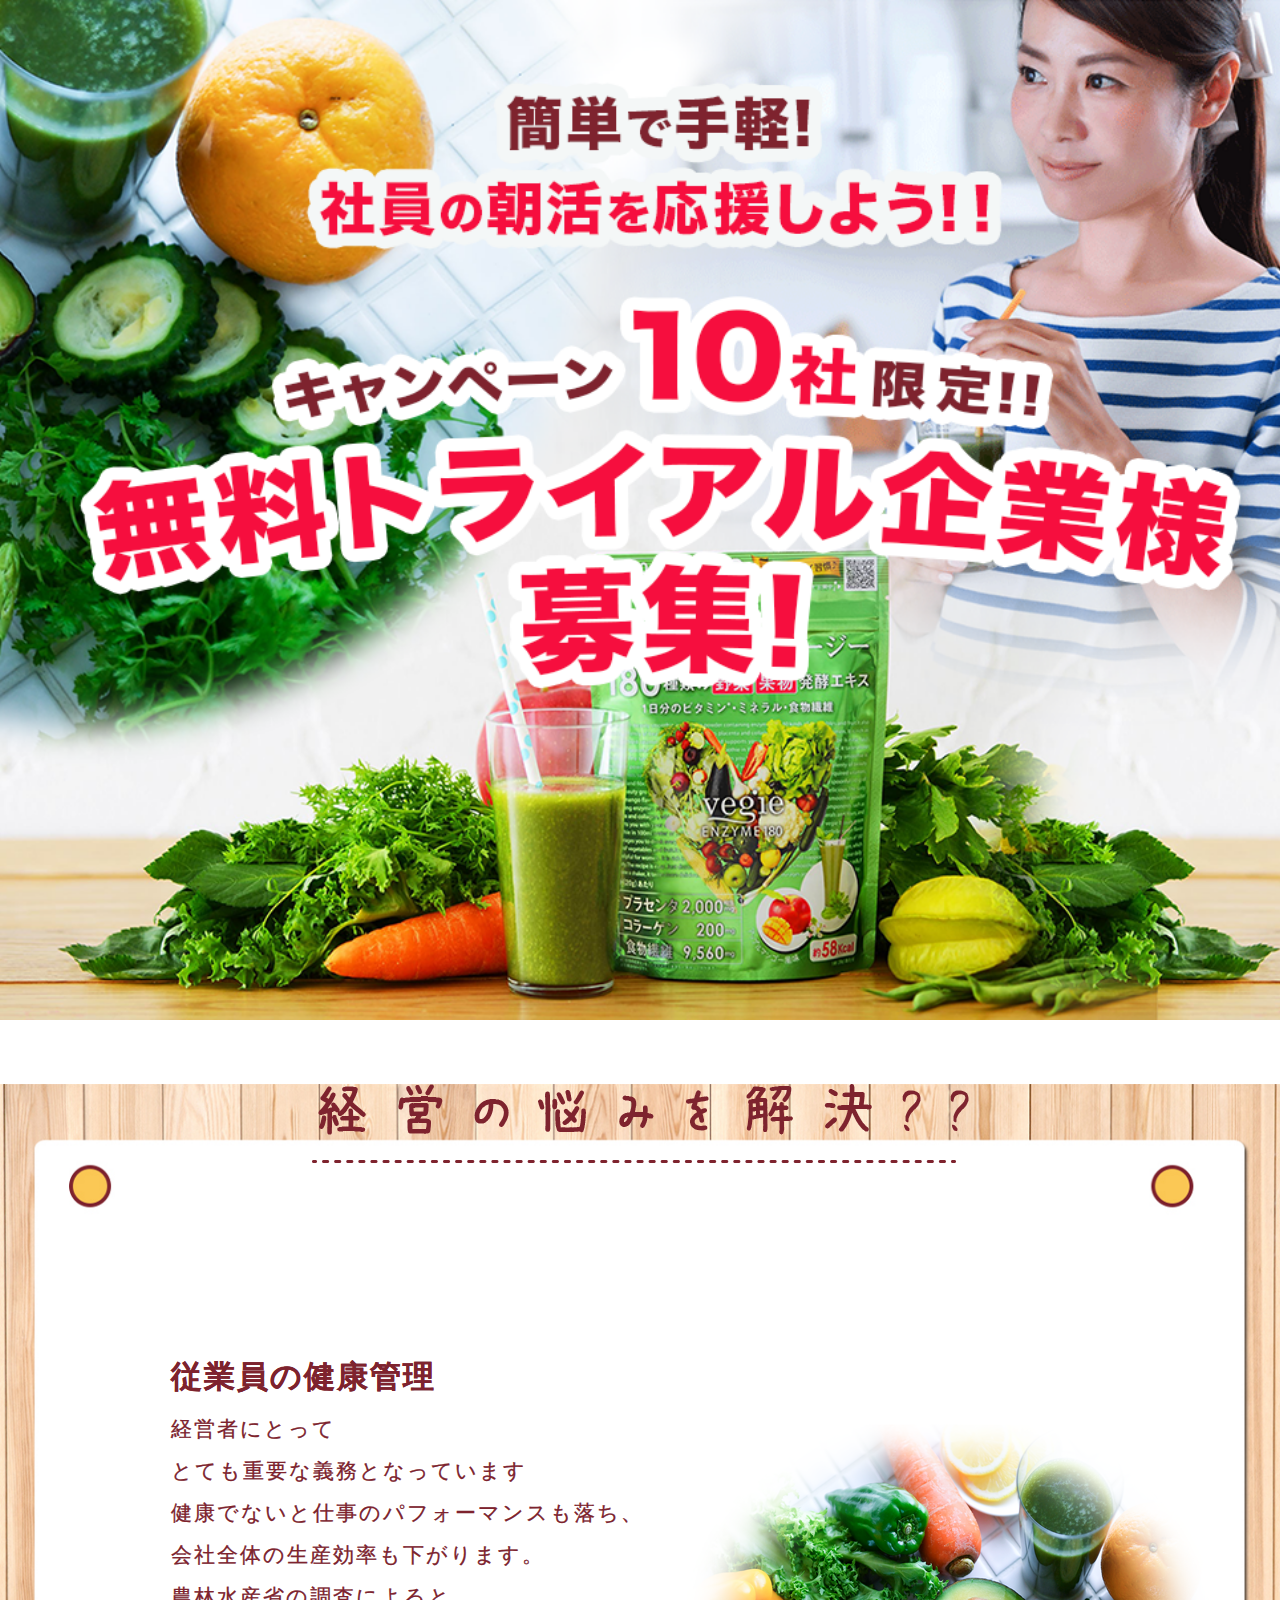
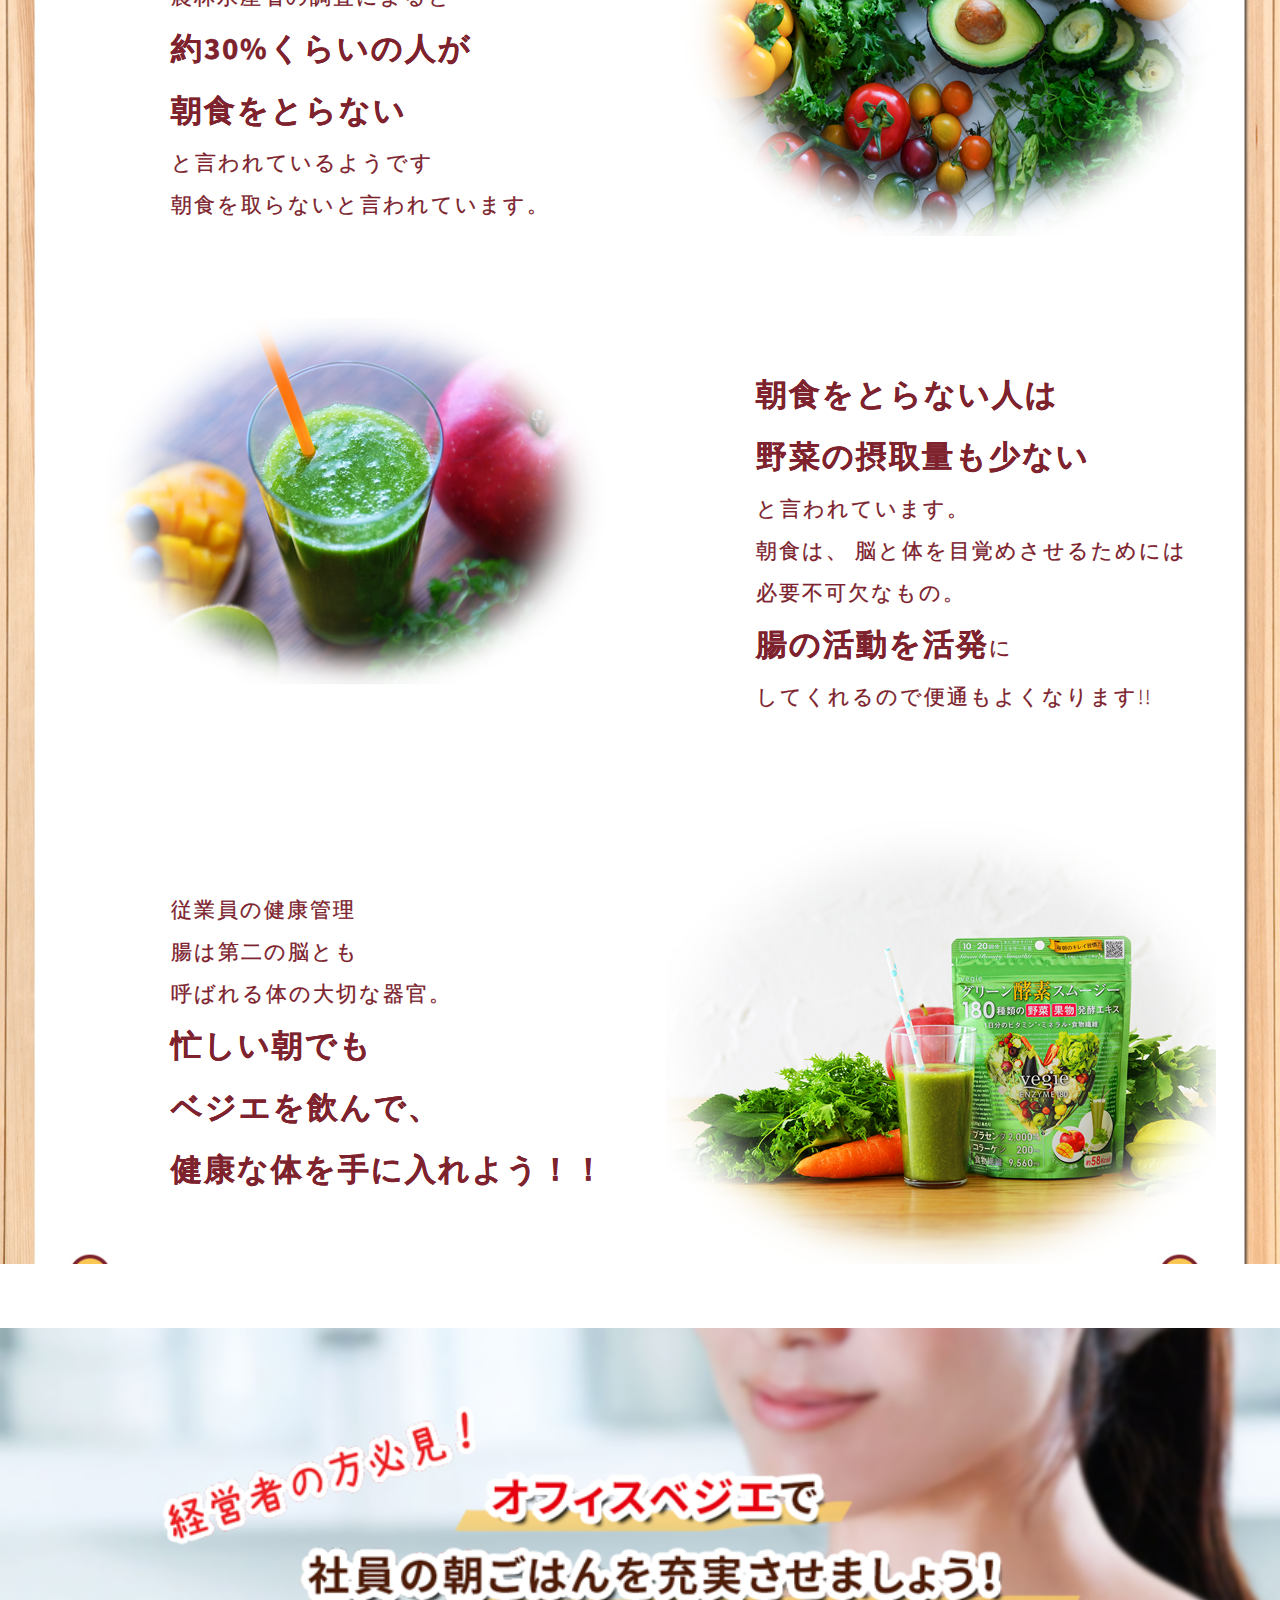
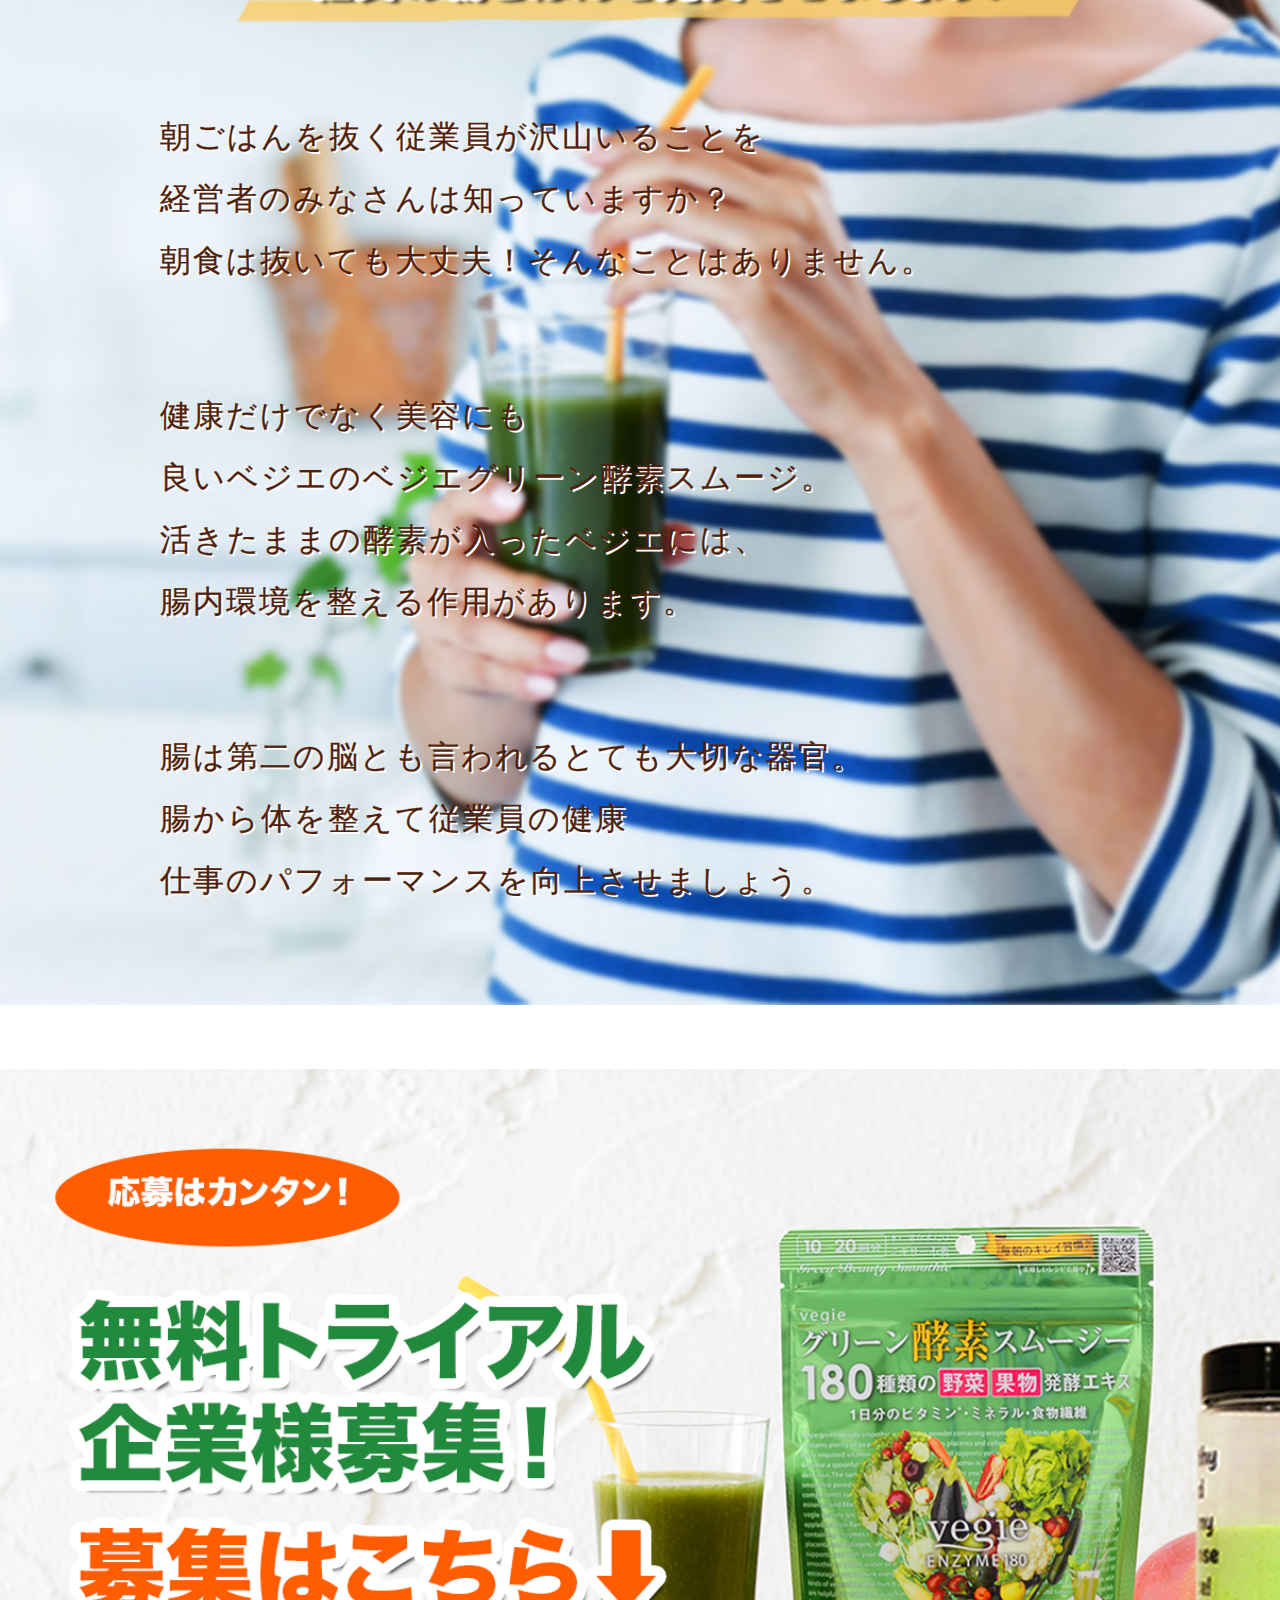
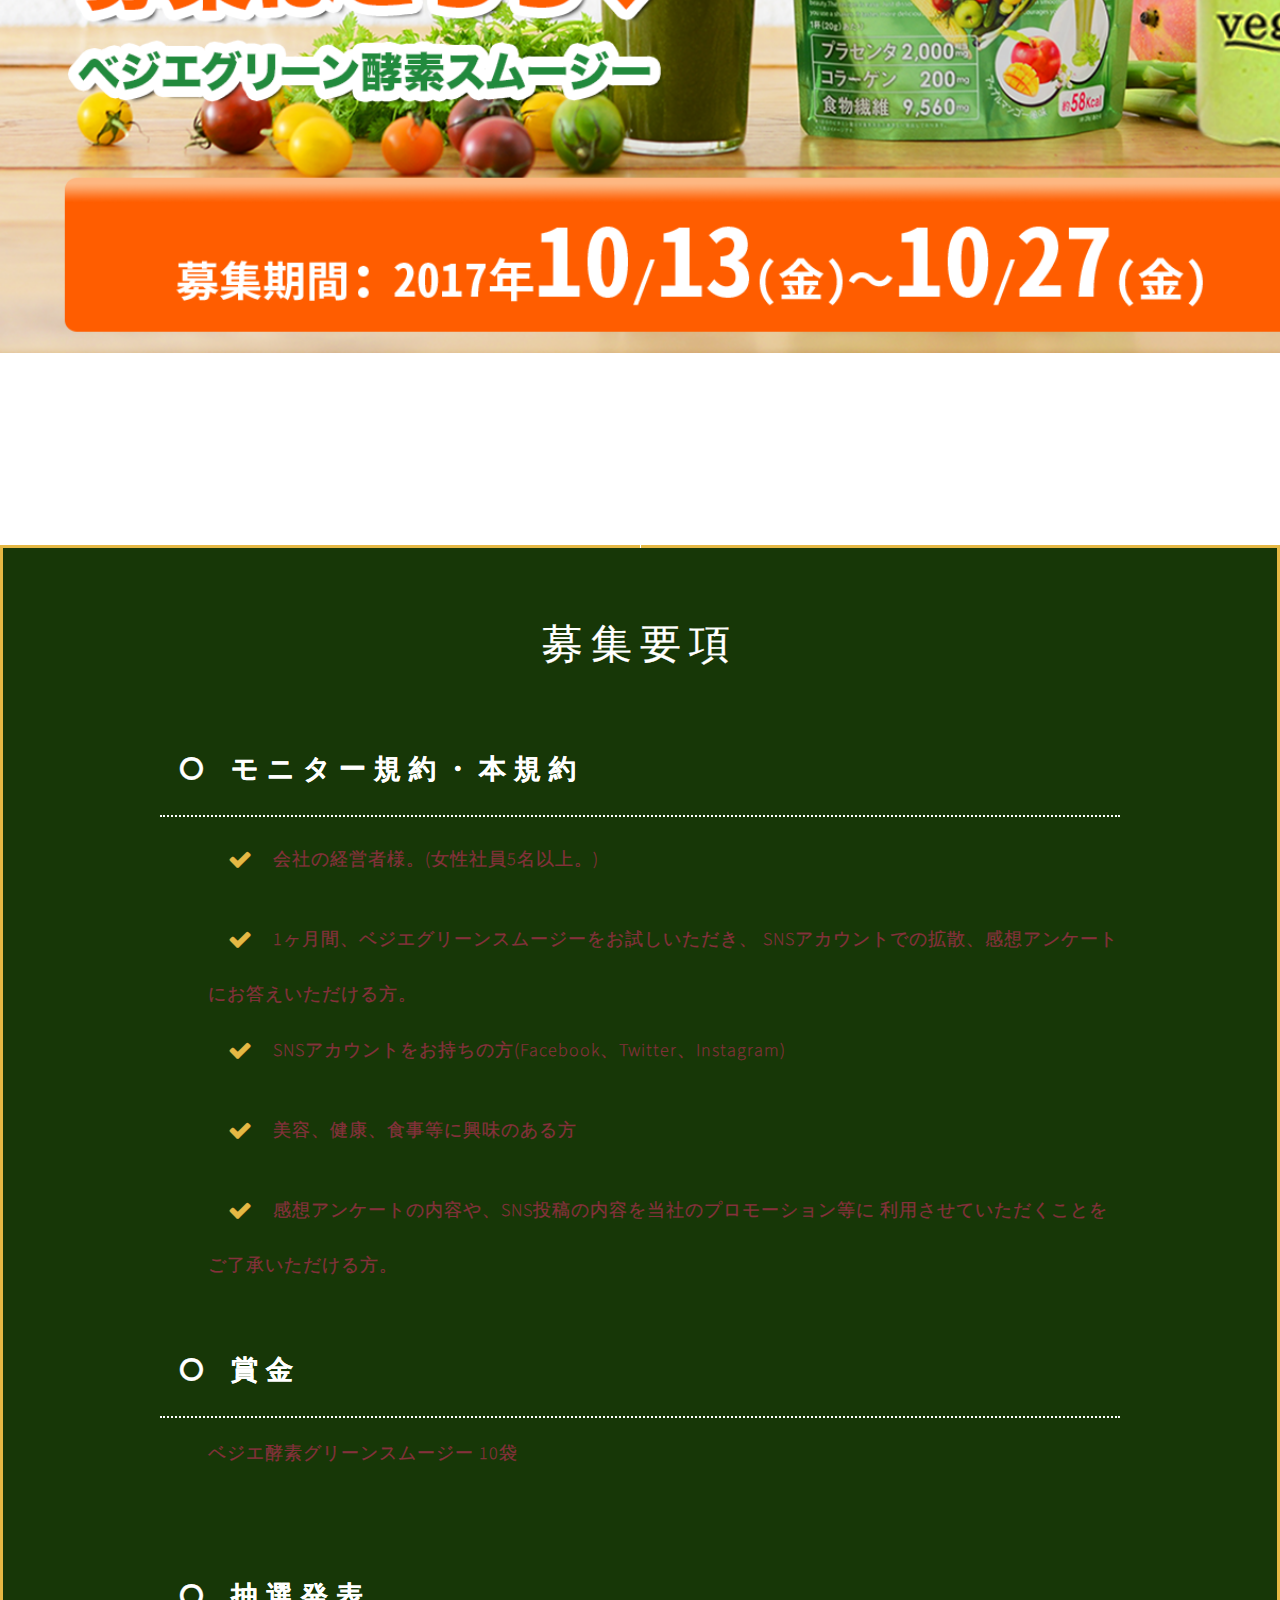
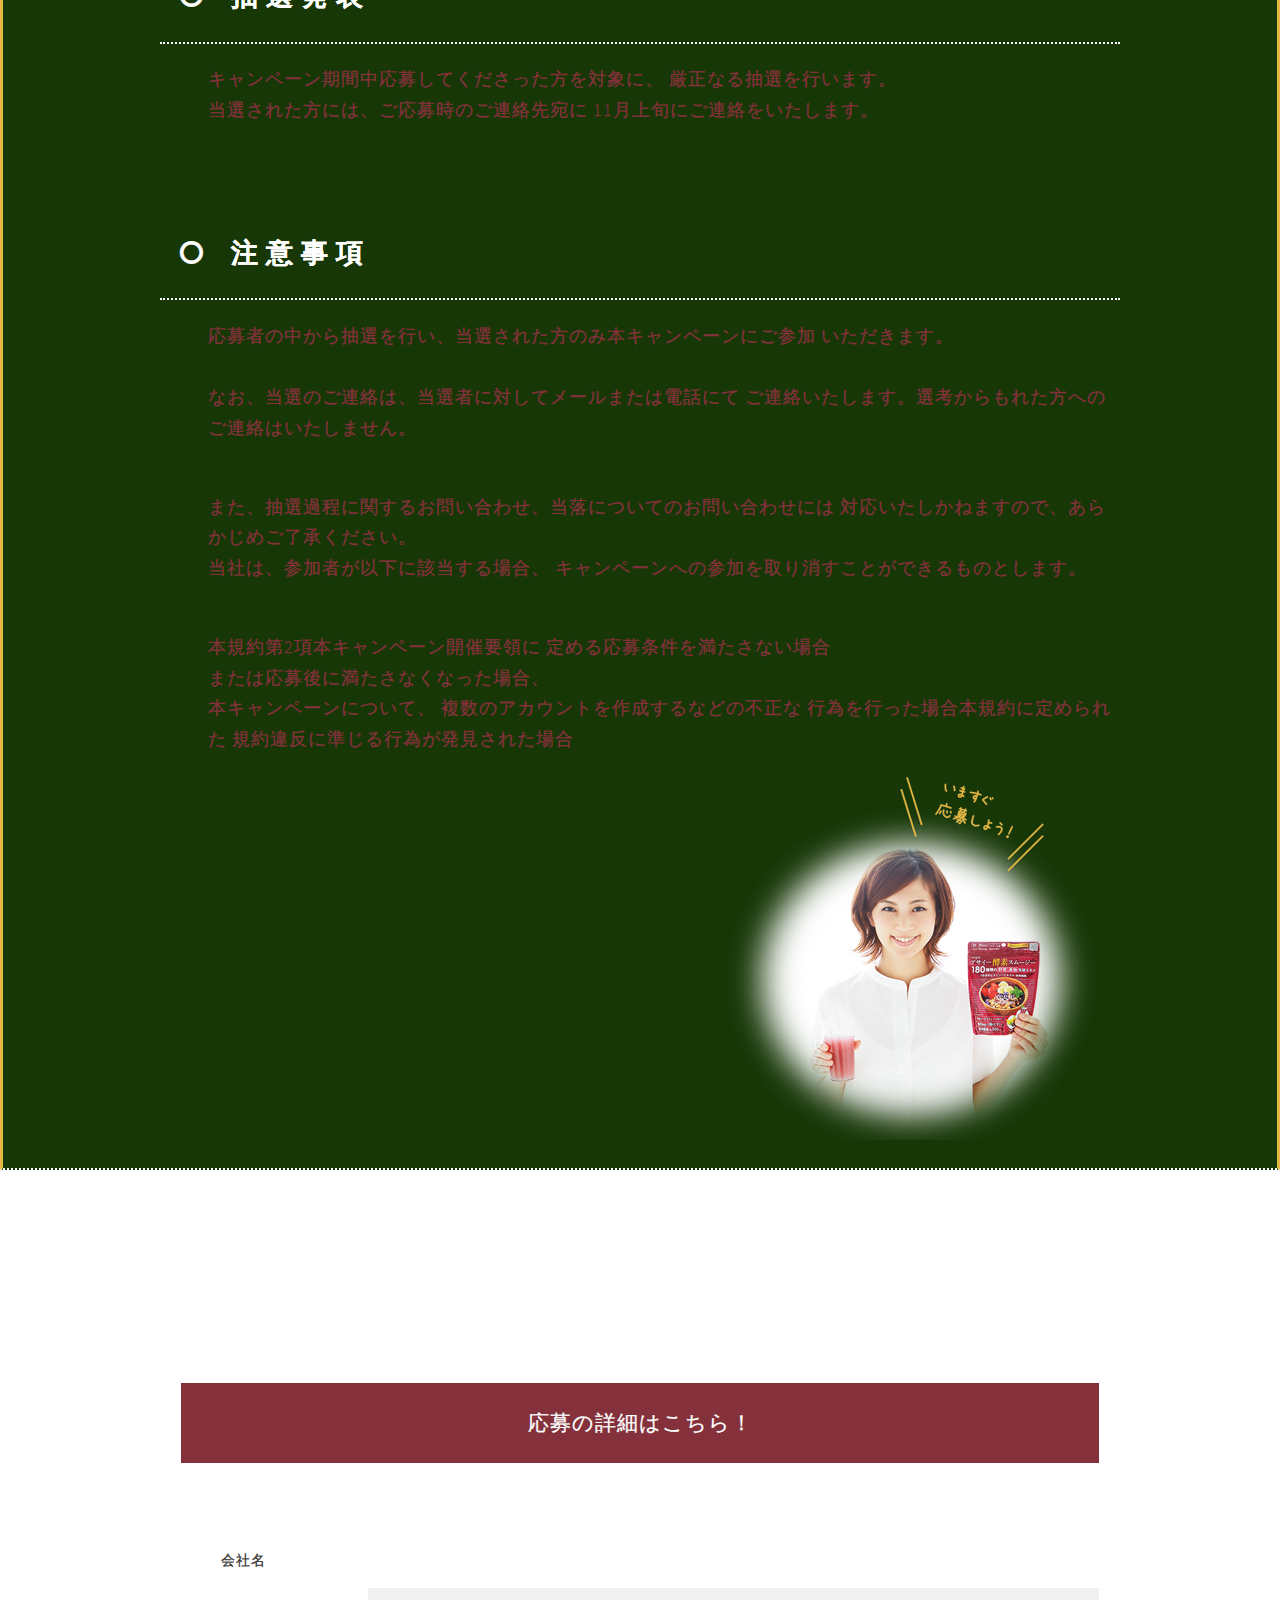
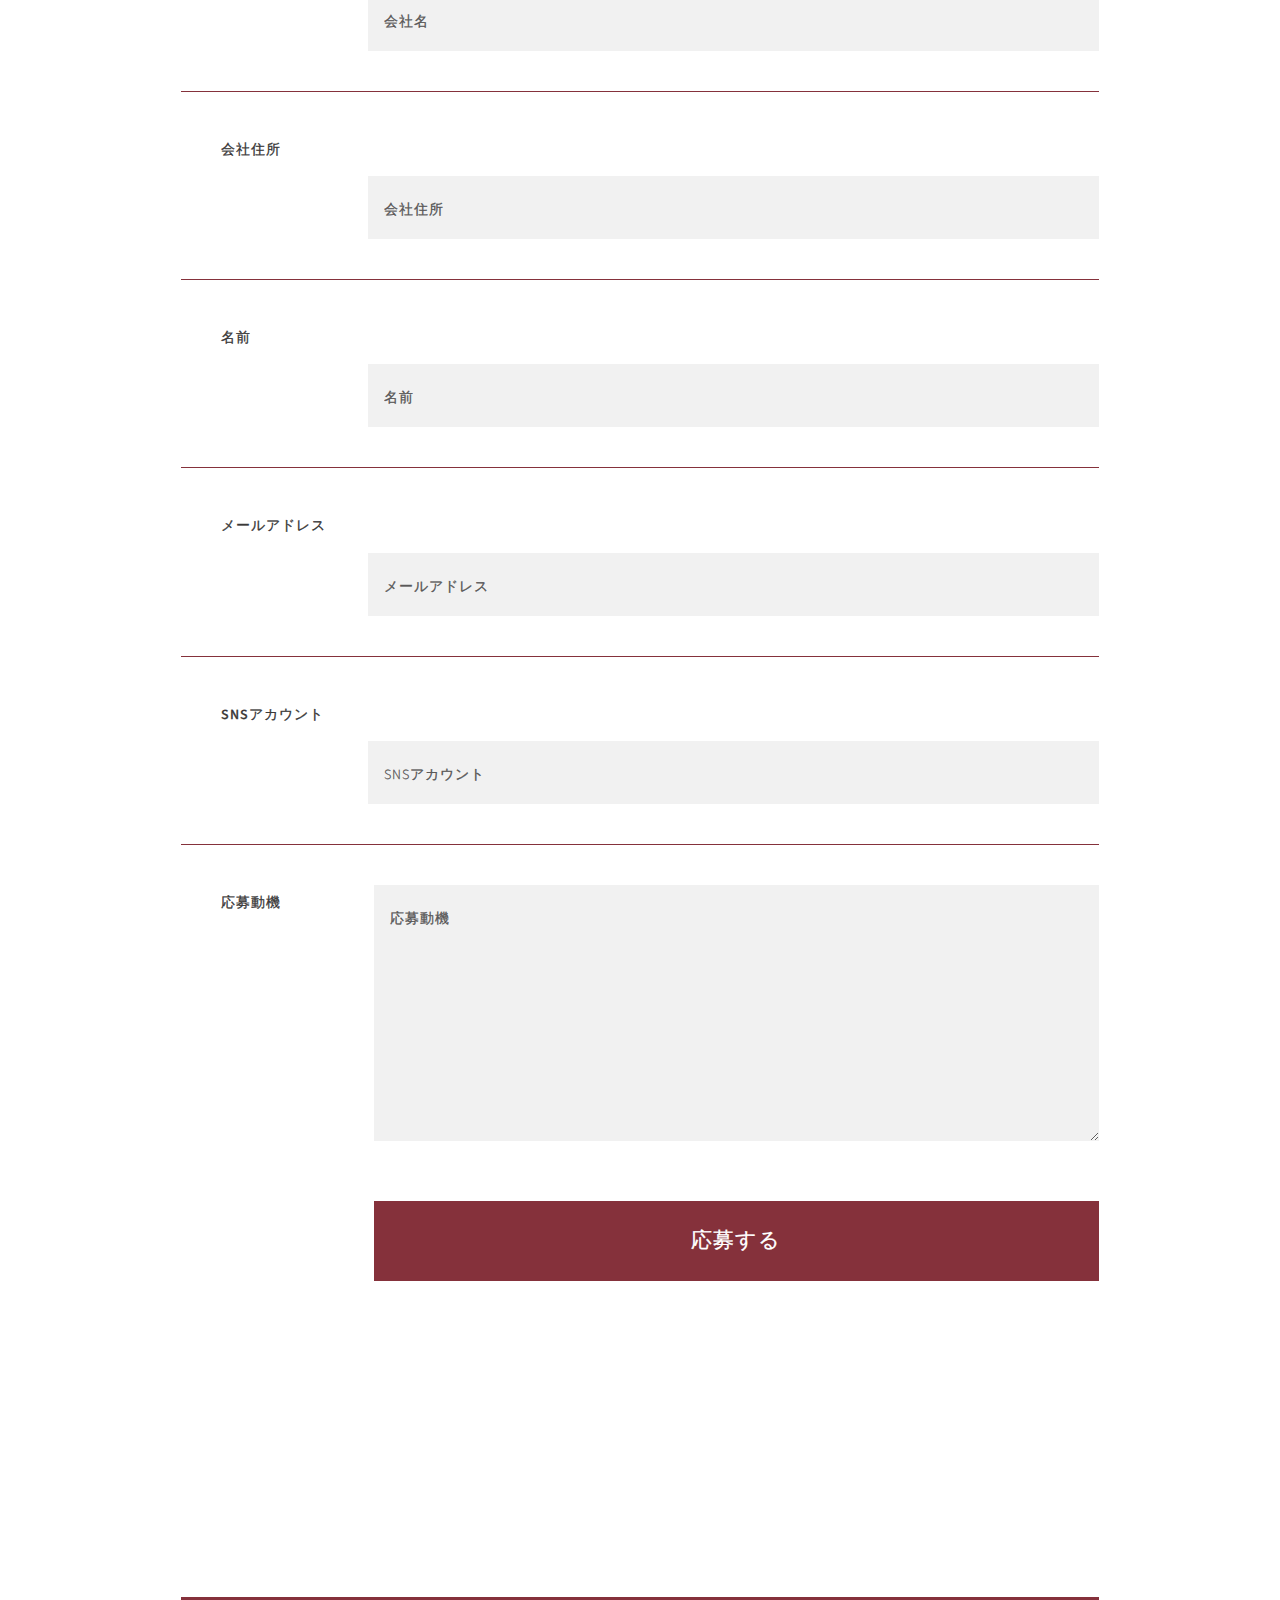
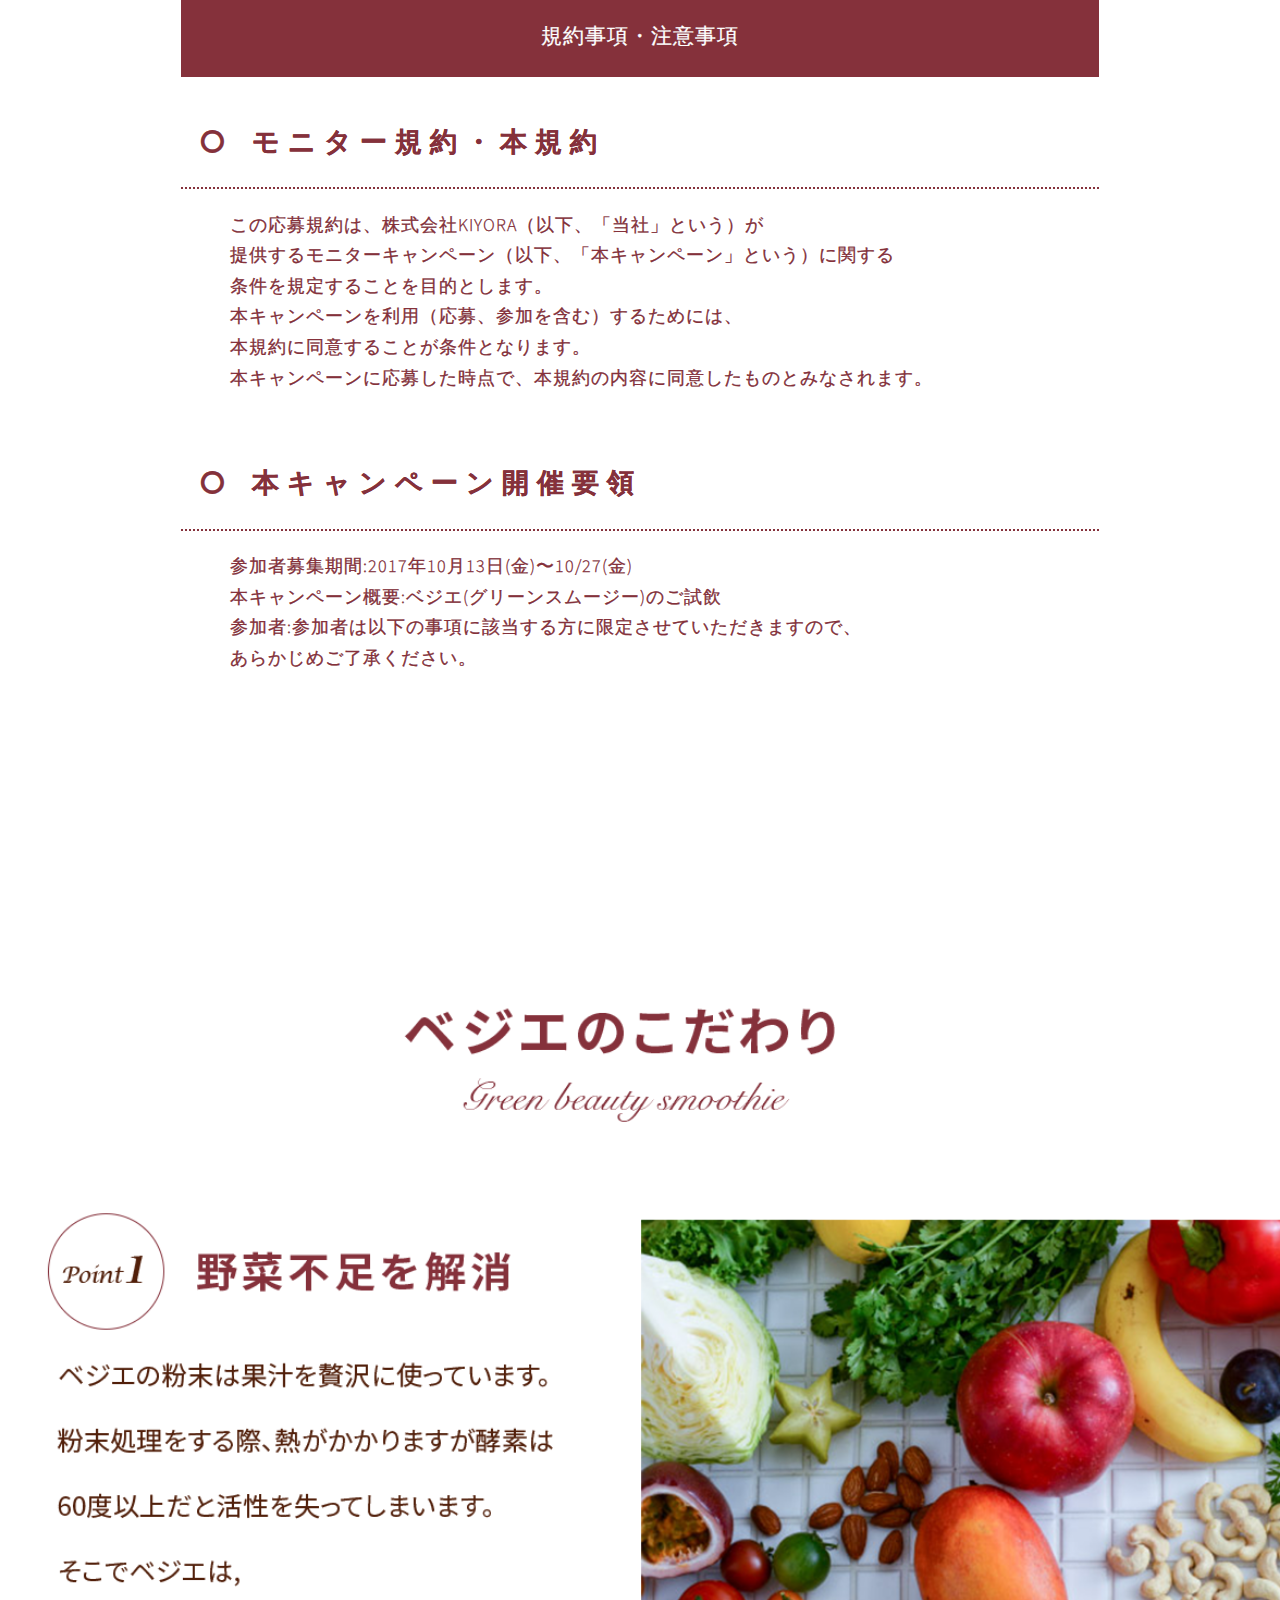
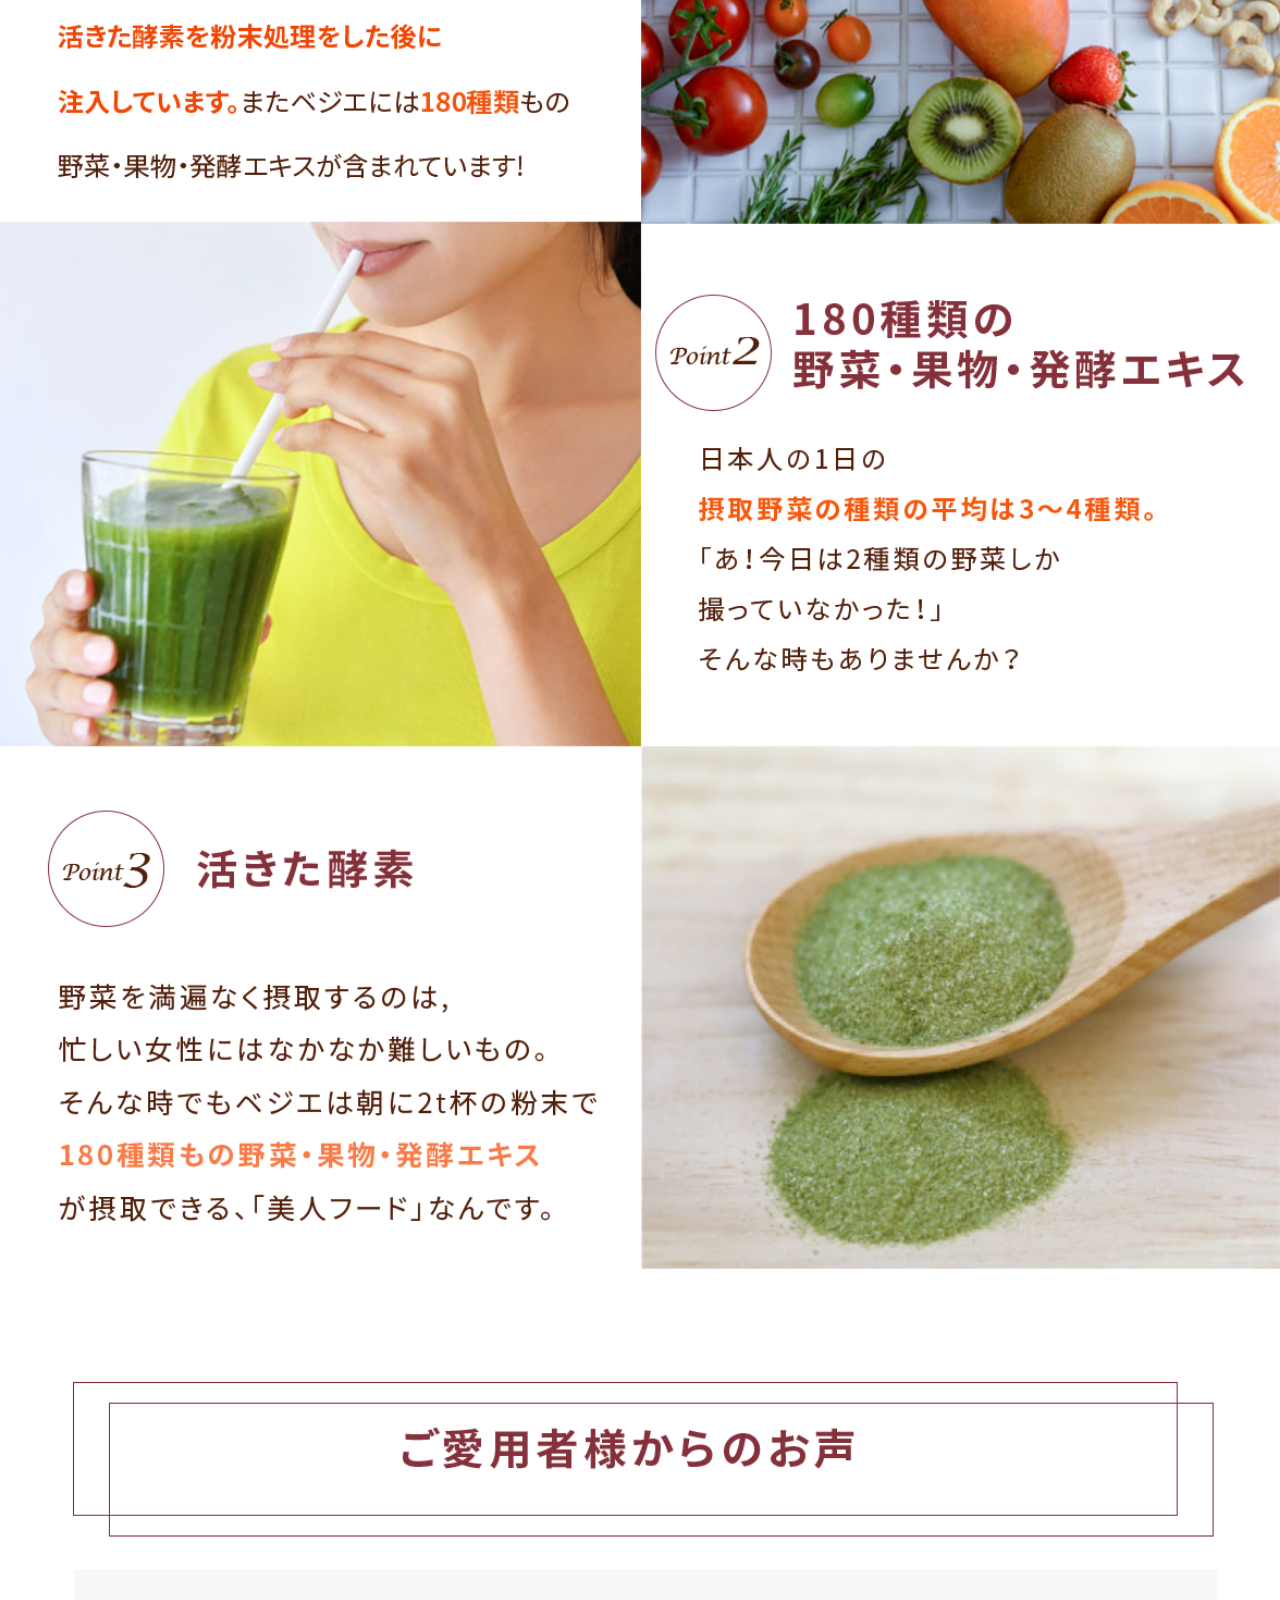
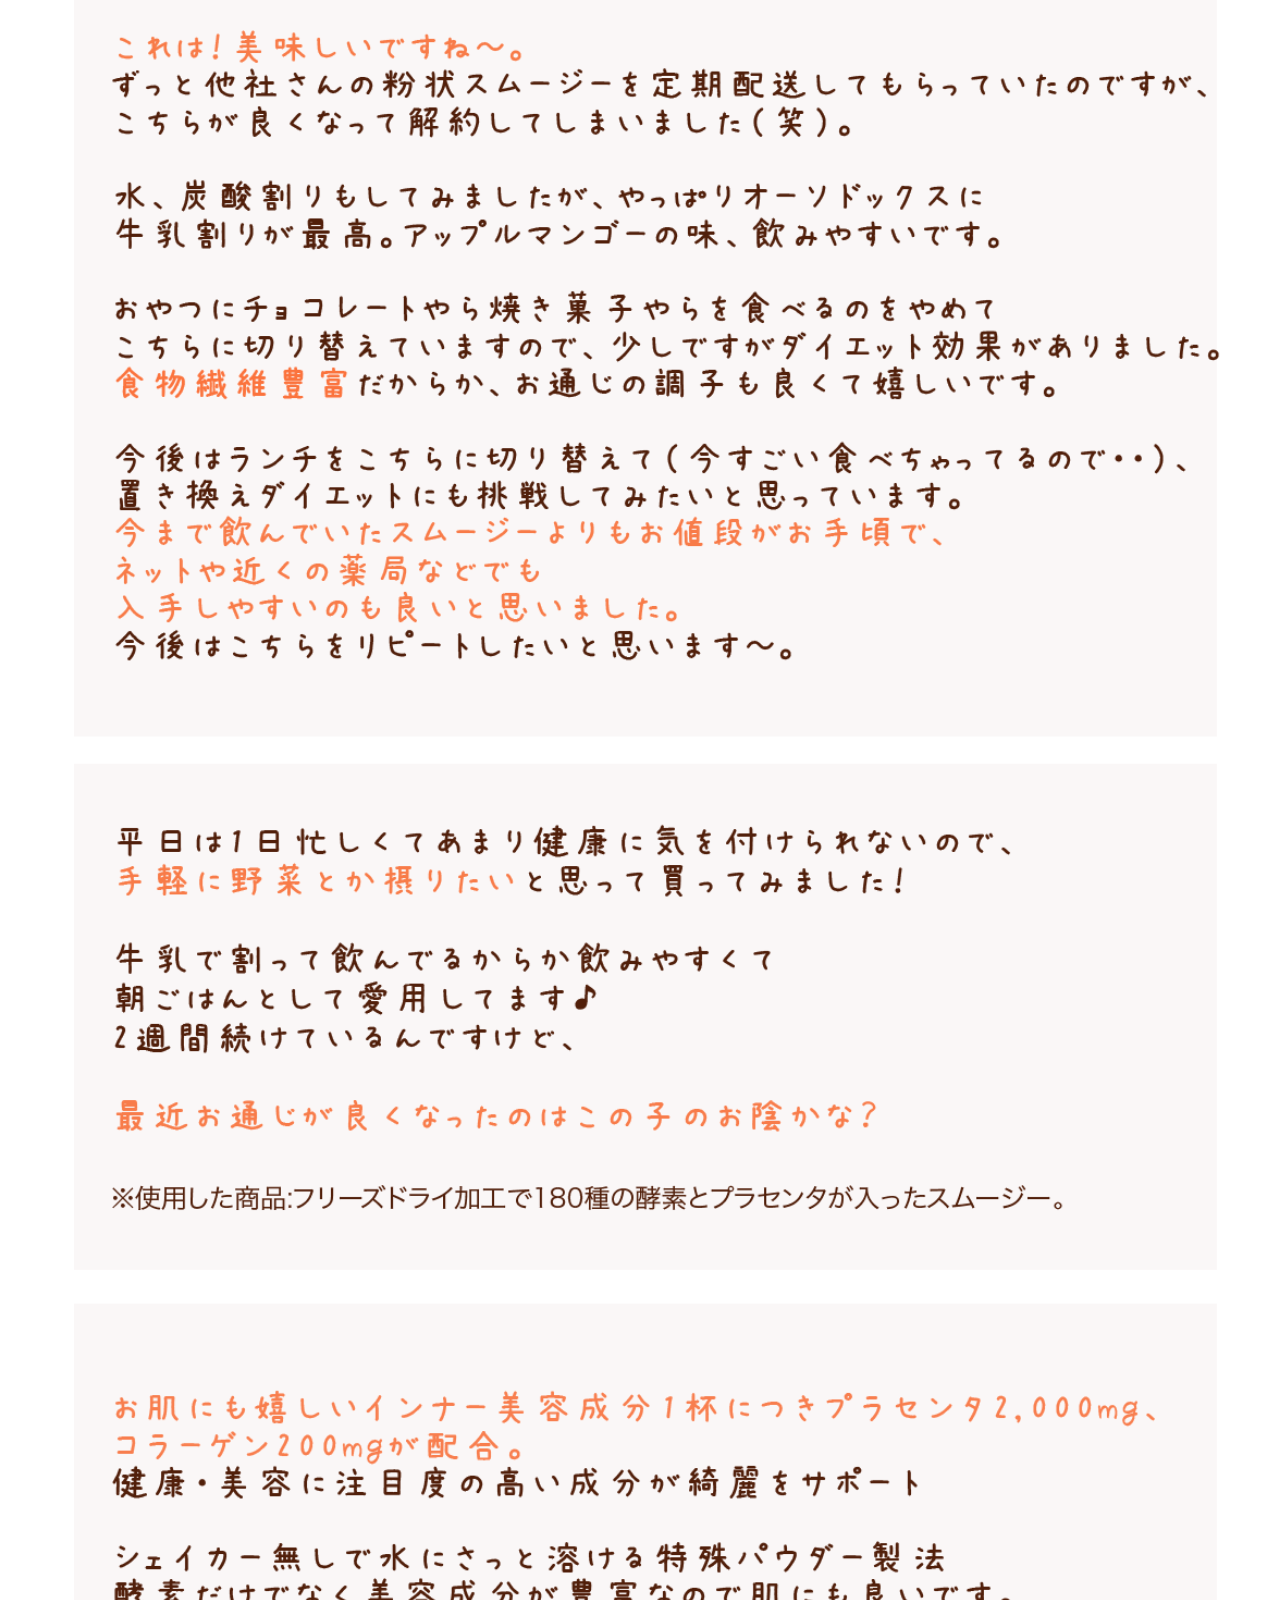
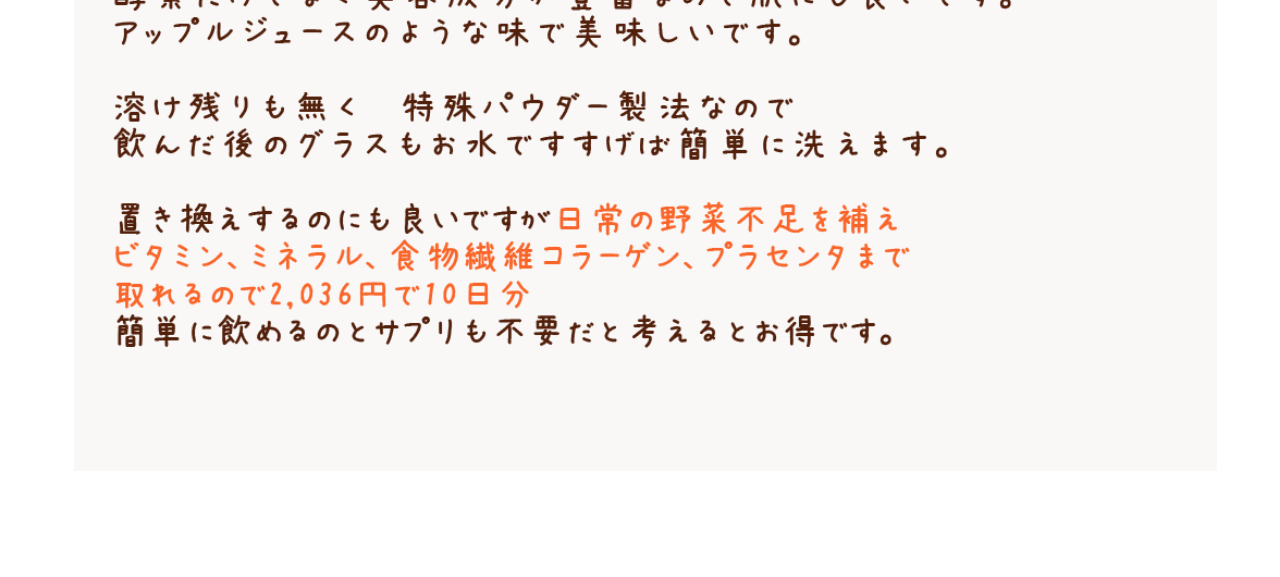
==== test/index.html @ 9fa824bb "bug-fixing" ====
<!DOCTYPE HTML>
<style>


.borderline{
	border-bottom: 1.8px solid  #85313b;
	width: 100%;
	margin:  0 auto;
}
.cv_title {
	background-color: #85313b;
	color:white;
	padding:1em 3em 1em 3em;
	text-align: center;
	margin: 0 auto;
	width: 100%;
	margin-bottom:40px;
}
.cv_title  p {
	margin-bottom: 0 !important;
}

.disable{
 text-decoration: none;
 list-style-type: none; 
 font-size: 18px !important;
 line-height: 170%;
 color:#85313b;
}
.rules h2 {
	text-align: left;
	font-weight: bold;
	border-bottom:2px dotted #85313b;
	color: #85313b;
	margin-bottom: 3px;
}
.rules h2 i {
   padding:12px 20px;
}
.space-100 {
	width: 100%;
	height: 100px;
}
.style3 .apply-list .default li  i {
	color: #e5b844;
	padding:12px 20px;
}
.style3 .apply-list ul.default li {
	 margin-top:1em!important;
}
.chalkboard .rules h2,.chalkboard {
	background-color: #173707 !important ;
	color:white;
	border-bottom: 2px dotted white;
}
.chalkboard{
	border:3px solid #e5b844;

}
/* ここから上は昔の*/


</style>

<html>
		<head>
			<title>テスト</title>
			<meta charset="utf-8" />
			<meta name="viewport" content="width=device-width, initial-scale=1" />
			<!--[if lte IE 8]><script src="assets/js/ie/html5shiv.js"></script><![endif]-->
			<link rel="stylesheet" href="assets/css/main.css" />
			<link rel="stylesheet" href="assets/css/original.css" />
			<!--[if lte IE 8]><link rel="stylesheet" href="assets/css/ie8.css" /><![endif]-->
		</head>
		<body>
			<section id="hero">
				<br><br> 
				<div class="sp-title">
					<center>
					 <img src="images/image1_sp_title_2.png" width="90%"/>
					</center>
				</div>
			</section>
			<!--経営者の悩み-->
			<article class="second-col">
					<div class="container">
						<center class="title">
							<img src="images/image2_header.png"/>
						</center>
							<div class="download-info">
							   <p>
								 <span class="emphasis">従業員の健康管理</span><br>
								  経営者にとって<br>
								  とても重要な義務となっています<br>
								  健康でないと仕事のパフォーマンスも落ち、<br>
								  会社全体の生産効率も下がります。<br>
								  農林水産省の調査によると<br>
								  <span class="emphasis">
								  約30%くらいの人が<br>
								  朝食をとらない<br>
								  </span>
								 と言われているようです<br>
								 朝食を取らないと言われています。<br>
							  </p>
							</div>
							<div class="download-info-2">
							<img class="download-info-2-sp"src="images/image3_2.png" style="float:left;">
							<br><br>
							<p class="right">
								<br>    
								<span class="emphasis">
								朝食をとらない人は<br>
								野菜の摂取量も少ない<br>
								</span>
								と言われています。<br>
								朝食は、
								脳と体を目覚めさせるためには<br>
								必要不可欠なもの。<br>
								<span class="emphasis">
								腸の活動を活発</span>に<br>
								してくれるので便通もよくなります!!<br>
							</p>
							</div>
							<div class="download-info-3">
								<p>
									従業員の健康管理<br>
									腸は第二の脳とも<br>
									呼ばれる体の大切な器官。<br>
									<span class="emphasis">
									忙しい朝でも<br>
									ベジエを飲んで、<br>
									健康な体を手に入れよう！！<br>
								</span><br>
								</p>
							</div>
					</div>
				</article>
				 <!--女性従業員の信頼を勝ち得る-->
				 <article class="three-col">
					<div class="container">
						<br><br>
						<center class="title">
					    <img class="img-pc"src="images/image3_header.png" width="100%;"/>
						</center>
						<div class="sp">
						<span class="cp">
						<span class="red"> 経営者の方必見！!</span><br>
						オフィスベジエで<br>社員の朝ごはんを充実させましょう！
						</span>
						</div>
						<div class="cnt">
						<p>
						朝ごはんを抜く従業員が沢山いることを<br>
						経営者のみなさんは知っていますか？<br>
						朝食は抜いても大丈夫！そんなことはありません。<br>
						</p>
						<br>
						<p>
						健康だけでなく美容にも<br>
						良いベジエのベジエグリーン酵素スムージ。<br>
						活きたままの酵素が入ったベジエには、<br>
						腸内環境を整える作用があります。<br>
						</p>
						<br>
						<p>
						腸は第二の脳とも言われるとても大切な器官。<br>
						腸から体を整えて従業員の健康<br>
						仕事のパフォーマンスを向上させましょう。<br>
						</p>
						</div>
					</div>
				</article>
				 <!--バナー-->
				<article class="four-col clearfix">
					<img class="sp" src="images/image4_banner_sp.png" width="99.999%;"/>
				</article>  
				<!-- 募集要項 -->
				<article class="box style3 chalkboard">
				  <div class="container">
					<header class="title">
						 <h2>募集要項</h2>
					</header>
					<section class="apply-list">
						<header class="rules">
							<h2><i class="fa fa-circle-o" aria-hidden="true"></i>モニター規約・本規約</h2>
						</header>
						<ul class="default">
							<li class="disable"> <i class="fa fa-check fa-lg" aria-hidden="true"></i>会社の経営者様。(女性社員5名以上。)</li>
							<li class="disable"> <i class="fa fa-check fa-lg" aria-hidden="true"></i>1ヶ月間、ベジエグリーンスムージーをお試しいただき、
								SNSアカウントでの拡散、感想アンケートにお答えいただける方。</li>
							<li class="disable"> <i class="fa fa-check fa-lg" aria-hidden="true"></i>SNSアカウントをお持ちの方(Facebook、Twitter、Instagram)</li>
							<li class="disable"> <i class="fa fa-check fa-lg" aria-hidden="true"></i>美容、健康、食事等に興味のある方</li>
							<li class="disable"> <i class="fa fa-check fa-lg" aria-hidden="true"></i>感想アンケートの内容や、SNS投稿の内容を当社のプロモーション等に
								利用させていただくことをご了承いただける方。 </li>									
						</ul>
					</section>
						<!-- 賞金-->
						<section class="apply-list">
							<header class="rules">
								<h2><i class="fa fa-circle-o" aria-hidden="true"></i>賞金</h2>
							</header>
							<ul class="default">
								<li class="disable">ベジエ酵素グリーンスムージー 10袋</li>
							</ul>
						</section>
						<!-- 抽選発表-->
					　　<section class="apply-list">
							<header class="rules">
								<h2><i class="fa fa-circle-o" aria-hidden="true"></i>抽選発表</h2>
							</header>
							<ul class="default">
								<li class="disable">
										キャンペーン期間中応募してくださった方を対象に、
										厳正なる抽選を行います。<br>
										当選された方には、ご応募時のご連絡先宛に
										11月上旬にご連絡をいたします。<br>
								</li>
							</ul>
						</section>
						<!-- 注意事項-->
						　　<section class="apply-list">
								<header class="rules">
									<h2><i class="fa fa-circle-o" aria-hidden="true"></i>注意事項</h2>
								</header>
								<ul class="default">
									<li class="disable">
											応募者の中から抽選を行い、当選された方のみ本キャンペーンにご参加
											いただきます。<br><br>なお、当選のご連絡は、当選者に対してメールまたは電話にて
											ご連絡いたします。選考からもれた方へのご連絡はいたしません。<br><br>
									</li>
									<li class="disable">
											また、抽選過程に関するお問い合わせ、当落についてのお問い合わせには
											対応いたしかねますので、あらかじめご了承ください。<br>
										   当社は、参加者が以下に該当する場合、
										   キャンペーンへの参加を取り消すことができるものとします。<br><br>
									</li>
									<li class="disable">
											本規約第2項本キャンペーン開催要領に
											定める応募条件を満たさない場合<br>
											または応募後に満たさなくなった場合、<br>
											本キャンペーンについて、
											複数のアカウントを作成するなどの不正な
											行為を行った場合本規約に定められた
											規約違反に準じる行為が発見された場合<br>
									</li>
								</ul>
									<div class="col-md-12 col-xs-12" style="height:350px;">
										<img src="images/image4.png"style="float:right;">
									</div>								
								</div>
						</section>	
					</div>		
				</article>
			<!-- Contact Form  -->	
				<article class="container box style3">
					<div class="cv_title">
							<p>応募の詳細はこちら！</p> 
					</div>
					<form method="post" action="#">
						<div class="row" style="margin :0 auto;">
							<div class="borderline">
							<label>会社名</label>
								<div class="12u 12u$(mobile)"><input type="text" class="text" name="surname" placeholder="会社名" /></div>
							</div>
							<div class="borderline">
							<label>会社住所</label>
							<div class="12u 12u$(mobile)"><input type="text" class="text" name="surname" placeholder="会社住所" /></div>
							</div>
							<div class="borderline">
							<label>名前</label>
							<div class="12u 12u$(mobile)"><input type="text" class="text" name="surname" placeholder="名前" /></div>
							 </div>
							<div class="borderline">
							<label>メールアドレス</label>
							<div class="12u 12u$(mobile)"><input type="text" class="text" name="surname" placeholder="メールアドレス" /></div>
							 </div>
							<div class="borderline">
							<label>SNSアカウント</label>
							<div class="12u 12u$(mobile)"><input type="text" class="text" name="surname" placeholder="SNSアカウント" /></div>
							 </div>
							<label>応募動機</label>
							<div class="12u$ 12u$(mobile)">
								<textarea name="message" placeholder="応募動機"></textarea>
							</div>
							<div class="12u$ 12u$(mobile)">
								<ul >
									<input style ="width: 100%;" type="submit" value="応募する" />
								</ul>
							</div>
					
					</form>
				</article>		
		  		 <article class="container box style3"> 
					<div class="cv_title">
						<p>規約事項・注意事項</p> 
					</div>
					<section>
						<header class="rules">
							<h2><i class="fa fa-circle-o" aria-hidden="true"></i>モニター規約・本規約</h2>
						</header>
						<ul class="default">
								<li class="disable">
								この応募規約は、株式会社KIYORA（以下、「当社」という）が <br>
								提供するモニターキャンペーン（以下、「本キャンペーン」という）に関する<br>
								条件を規定することを目的とします。<br>
								本キャンペーンを利用（応募、参加を含む）するためには、<br>
								本規約に同意することが条件となります。<br>
								本キャンペーンに応募した時点で、本規約の内容に同意したものとみなされます。<br>
								</li>
						</ul>
					</section>
					<section>
						<header class="rules">
							<h2><i class="fa fa-circle-o" aria-hidden="true"></i>本キャンペーン開催要領</h2>
						</header>
						<ul class="default">
								<li class="disable">
								参加者募集期間:2017年10月13日(金)〜10/27(金)<br>
								本キャンペーン概要:ベジエ(グリーンスムージー)のご試飲<br>
								参加者:参加者は以下の事項に該当する方に限定させていただきますので、<br>
								あらかじめご了承ください。<br>
								</li>
						</ul>
					</section>
				</article>
				<!--ベジえのこだわり-->
				<br><br><br><br><br><br><br>
				<article class="five-col">
				</article>
				<!--ベジえのこだわり SP-->

		
			<!-- Scripts -->
				<script src="assets/js/jquery.min.js"></script>
				<script src="assets/js/jquery.scrolly.min.js"></script>
				<script src="assets/js/jquery.poptrox.min.js"></script>
				<script src="assets/js/skel.min.js"></script>
				<script src="assets/js/util.js"></script>
				<!--[if lte IE 8]><script src="assets/js/ie/respond.min.js"></script><![endif]-->
				<script src="assets/js/main.js"></script>
		</body>
	</html>
---- test/assets/css/main.css ----
@import url("https://fonts.googleapis.com/css?family=Source+Sans+Pro:300,300italic,400,600");
@import url("font-awesome.min.css");

/* Reset */

	html, body, div, span, applet, object, iframe, h1, h2, h3, h4, h5, h6, p, blockquote, pre, a, abbr, acronym, address, big, cite, code, del, dfn, em, img, ins, kbd, q, s, samp, small, strike, strong, sub, sup, tt, var, b, u, i, center, dl, dt, dd, ol, ul, li, fieldset, form, label, legend, table, caption, tbody, tfoot, thead, tr, th, td, article, aside, canvas, details, embed, figure, figcaption, footer, header, hgroup, menu, nav, output, ruby, section, summary, time, mark, audio, video {
		margin: 0;
		padding: 0;
		border: 0;
		font-size: 100%;
		font: inherit;
		vertical-align: baseline;

	}
	.chalkboard .title h2 {
		font-size: 41px !important;
		font-weight: 500 !important;
		padding: 1em !important;

	}

	article, aside, details, figcaption, figure, footer, header, hgroup, menu, nav, section {
		display: block;
	}

	body {
		line-height: 1;
	}

	ol, ul {
		list-style: none;
	}

	blockquote, q {
		quotes: none;
	}

	blockquote:before, blockquote:after, q:before, q:after {
		content: '';
		content: none;
	}

	table {
		border-collapse: collapse;
		border-spacing: 0;
	}

	body {
		-webkit-text-size-adjust: none;
	}

/* Box Model */

	*, *:before, *:after {
		-moz-box-sizing: border-box;
		-webkit-box-sizing: border-box;
		box-sizing: border-box;
	}

/* Containers */

	.container {
		margin-left: auto;
		margin-right: auto;
	}

	.container.\31 25\25 {
		width: 100%;
		max-width: 1425px;
		min-width: 1140px;
	}

	.container.\37 5\25 {
		width: 855px;
	}

	.container.\35 0\25 {
		width: 570px;
	}

	.container.\32 5\25 {
		width: 285px;
	}

	.container {
		width: 1140px;
	}

	@media screen and (max-width: 1680px) {

		.container.\31 25\25 {
			width: 100%;
			max-width: 1200px;
			min-width: 960px;
		}

		.container.\37 5\25 {
			width: 720px;
		}

		.container.\35 0\25 {
			width: 480px;
		}

		.container.\32 5\25 {
			width: 240px;
		}

		.container {
			width: 960px;
		}

	}

	@media screen and (max-width: 1080px) {

		.container.\31 25\25 {
			width: 100%;
			max-width: 118.75%;
			min-width: 95%;
		}

		.container.\37 5\25 {
			width: 71.25%;
		}

		.container.\35 0\25 {
			width: 47.5%;
		}

		.container.\32 5\25 {
			width: 23.75%;
		}

		.container {
			width: 95%;
		}

	}

	@media screen and (max-width: 840px) {

		.container.\31 25\25 {
			width: 100%;
			max-width: 118.75%;
			min-width: 95%;
		}

		.container.\37 5\25 {
			width: 71.25%;
		}

		.container.\35 0\25 {
			width: 47.5%;
		}

		.container.\32 5\25 {
			width: 23.75%;
		}

		.container {
			width: 95%;
		}

	}

	@media screen and (max-width: 736px) {

		.container.\31 25\25 {
			width: 100%;
			max-width: 118.75%;
			min-width: 95%;
		}

		.container.\37 5\25 {
			width: 71.25%;
		}

		.container.\35 0\25 {
			width: 47.5%;
		}

		.container.\32 5\25 {
			width: 23.75%;
		}

		.container {
			width: 95% !important;
		}

	}

/* Grid */

	.row {
		border-bottom: solid 1px transparent;
		-moz-box-sizing: border-box;
		-webkit-box-sizing: border-box;
		box-sizing: border-box;
	}

	.row > * {
		float: left;
		-moz-box-sizing: border-box;
		-webkit-box-sizing: border-box;
		box-sizing: border-box;
	}

	.row:after, .row:before {
		content: '';
		display: block;
		clear: both;
		height: 0;
	}

	.row.uniform > * > :first-child {
		margin-top: 0;
	}

	.row.uniform > * > :last-child {
		margin-bottom: 0;
	}

	.row.\30 \25 > * {
		padding: 0px 0 0 0px;
	}

	.row.\30 \25 {
		margin: 0px 0 -1px 0px;
	}

	.row.uniform.\30 \25 > * {
		padding: 0px 0 0 0px;
	}

	.row.uniform.\30 \25 {
		margin: 0px 0 -1px 0px;
	}

	.row > * {
		padding: 40px 0 0 40px;
	}

	.row {
		margin: -40px 0 -1px -40px;
	}

	.row.uniform > * {
		padding: 40px 0 0 40px;
	}

	.row.uniform {
		margin: -40px 0 -1px -40px;
	}

	.row.\32 00\25 > * {
		padding: 80px 0 0 80px;
	}

	.row.\32 00\25 {
		margin: -80px 0 -1px -80px;
	}

	.row.uniform.\32 00\25 > * {
		padding: 80px 0 0 80px;
	}

	.row.uniform.\32 00\25 {
		margin: -80px 0 -1px -80px;
	}

	.row.\31 50\25 > * {
		padding: 60px 0 0 60px;
	}

	.row.\31 50\25 {
		margin: -60px 0 -1px -60px;
	}

	.row.uniform.\31 50\25 > * {
		padding: 60px 0 0 60px;
	}

	.row.uniform.\31 50\25 {
		margin: -60px 0 -1px -60px;
	}

	.row.\35 0\25 > * {
		padding: 20px 0 0 20px;
	}

	.row.\35 0\25 {
		margin: -20px 0 -1px -20px;
	}

	.row.uniform.\35 0\25 > * {
		padding: 20px 0 0 20px;
	}

	.row.uniform.\35 0\25 {
		margin: -20px 0 -1px -20px;
	}

	.row.\32 5\25 > * {
		padding: 10px 0 0 10px;
	}

	.row.\32 5\25 {
		margin: -10px 0 -1px -10px;
	}

	.row.uniform.\32 5\25 > * {
		padding: 10px 0 0 10px;
	}

	.row.uniform.\32 5\25 {
		margin: -10px 0 -1px -10px;
	}

	.\31 2u, .\31 2u\24 {
		width: 83.3333333333%;
		clear: none;
		margin-left: 0;
		float: right;
	}

	.\31 1u, .\31 1u\24 {
		width: 91.6666666667%;
		clear: none;
		margin-left: 0;
	}

	.\31 0u, .\31 0u\24 {
		width: 83.3333333333%;
		clear: none;
		margin-left: 0;
	}

	.\39 u, .\39 u\24 {
		width: 75%;
		clear: none;
		margin-left: 0;
	}

	.\38 u, .\38 u\24 {
		width: 66.6666666667%;
		clear: none;
		margin-left: 0;
	}

	.\37 u, .\37 u\24 {
		width: 58.3333333333%;
		clear: none;
		margin-left: 0;
	}

	.\36 u, .\36 u\24 {
		width: 50%;
		clear: none;
		margin-left: 0;
	}

	.\35 u, .\35 u\24 {
		width: 41.6666666667%;
		clear: none;
		margin-left: 0;
	}

	.\34 u, .\34 u\24 {
		width: 33.3333333333%;
		clear: none;
		margin-left: 0;
	}

	.\33 u, .\33 u\24 {
		width: 25%;
		clear: none;
		margin-left: 0;
	}

	.\32 u, .\32 u\24 {
		width: 16.6666666667%;
		clear: none;
		margin-left: 0;
	}

	.\31 u, .\31 u\24 {
		width: 8.3333333333%;
		clear: none;
		margin-left: 0;
	}

	.\31 2u\24 + *,
	.\31 1u\24 + *,
	.\31 0u\24 + *,
	.\39 u\24 + *,
	.\38 u\24 + *,
	.\37 u\24 + *,
	.\36 u\24 + *,
	.\35 u\24 + *,
	.\34 u\24 + *,
	.\33 u\24 + *,
	.\32 u\24 + *,
	.\31 u\24 + * {
		clear: left;
	}

	.\-11u {
		margin-left: 91.66667%;
	}

	.\-10u {
		margin-left: 83.33333%;
	}

	.\-9u {
		margin-left: 75%;
	}

	.\-8u {
		margin-left: 66.66667%;
	}

	.\-7u {
		margin-left: 58.33333%;
	}

	.\-6u {
		margin-left: 50%;
	}

	.\-5u {
		margin-left: 41.66667%;
	}

	.\-4u {
		margin-left: 33.33333%;
	}

	.\-3u {
		margin-left: 25%;
	}

	.\-2u {
		margin-left: 16.66667%;
	}

	.\-1u {
		margin-left: 8.33333%;
	}

	@media screen and (max-width: 1680px) {

		.row > * {
			padding: 40px 0 0 40px;
		}

		.row {
			margin: -40px 0 -1px -40px;
		}

		.row.uniform > * {
			padding: 40px 0 0 40px;
		}

		.row.uniform {
			margin: -40px 0 -1px -40px;
		}

		.row.\32 00\25 > * {
			padding: 80px 0 0 80px;
		}

		.row.\32 00\25 {
			margin: -80px 0 -1px -80px;
		}

		.row.uniform.\32 00\25 > * {
			padding: 80px 0 0 80px;
		}

		.row.uniform.\32 00\25 {
			margin: -80px 0 -1px -80px;
		}

		.row.\31 50\25 > * {
			padding: 60px 0 0 60px;
		}

		.row.\31 50\25 {
			margin: -60px 0 -1px -60px;
		}

		.row.uniform.\31 50\25 > * {
			padding: 60px 0 0 60px;
		}

		.row.uniform.\31 50\25 {
			margin: -60px 0 -1px -60px;
		}

		.row.\35 0\25 > * {
			padding: 20px 0 0 20px;
		}

		.row.\35 0\25 {
			margin: -20px 0 -1px -20px;
		}

		.row.uniform.\35 0\25 > * {
			padding: 20px 0 0 20px;
		}

		.row.uniform.\35 0\25 {
			margin: -20px 0 -1px -20px;
		}

		.row.\32 5\25 > * {
			padding: 10px 0 0 10px;
		}

		.row.\32 5\25 {
			margin: -10px 0 -1px -10px;
		}

		.row.uniform.\32 5\25 > * {
			padding: 10px 0 0 10px;
		}

		.row.uniform.\32 5\25 {
			margin: -10px 0 -1px -10px;
		}

		.\31 2u\28wide\29, .\31 2u\24\28wide\29 {
			width: 100%;
			clear: none;
			margin-left: 0;
		}

		.\31 1u\28wide\29, .\31 1u\24\28wide\29 {
			width: 91.6666666667%;
			clear: none;
			margin-left: 0;
		}

		.\31 0u\28wide\29, .\31 0u\24\28wide\29 {
			width: 83.3333333333%;
			clear: none;
			margin-left: 0;
		}

		.\39 u\28wide\29, .\39 u\24\28wide\29 {
			width: 75%;
			clear: none;
			margin-left: 0;
		}

		.\38 u\28wide\29, .\38 u\24\28wide\29 {
			width: 66.6666666667%;
			clear: none;
			margin-left: 0;
		}

		.\37 u\28wide\29, .\37 u\24\28wide\29 {
			width: 58.3333333333%;
			clear: none;
			margin-left: 0;
		}

		.\36 u\28wide\29, .\36 u\24\28wide\29 {
			width: 50%;
			clear: none;
			margin-left: 0;
		}

		.\35 u\28wide\29, .\35 u\24\28wide\29 {
			width: 41.6666666667%;
			clear: none;
			margin-left: 0;
		}

		.\34 u\28wide\29, .\34 u\24\28wide\29 {
			width: 33.3333333333%;
			clear: none;
			margin-left: 0;
		}

		.\33 u\28wide\29, .\33 u\24\28wide\29 {
			width: 25%;
			clear: none;
			margin-left: 0;
		}

		.\32 u\28wide\29, .\32 u\24\28wide\29 {
			width: 16.6666666667%;
			clear: none;
			margin-left: 0;
		}

		.\31 u\28wide\29, .\31 u\24\28wide\29 {
			width: 8.3333333333%;
			clear: none;
			margin-left: 0;
		}

		.\31 2u\24\28wide\29 + *,
		.\31 1u\24\28wide\29 + *,
		.\31 0u\24\28wide\29 + *,
		.\39 u\24\28wide\29 + *,
		.\38 u\24\28wide\29 + *,
		.\37 u\24\28wide\29 + *,
		.\36 u\24\28wide\29 + *,
		.\35 u\24\28wide\29 + *,
		.\34 u\24\28wide\29 + *,
		.\33 u\24\28wide\29 + *,
		.\32 u\24\28wide\29 + *,
		.\31 u\24\28wide\29 + * {
			clear: left;
		}

		.\-11u\28wide\29 {
			margin-left: 91.66667%;
		}

		.\-10u\28wide\29 {
			margin-left: 83.33333%;
		}

		.\-9u\28wide\29 {
			margin-left: 75%;
		}

		.\-8u\28wide\29 {
			margin-left: 66.66667%;
		}

		.\-7u\28wide\29 {
			margin-left: 58.33333%;
		}

		.\-6u\28wide\29 {
			margin-left: 50%;
		}

		.\-5u\28wide\29 {
			margin-left: 41.66667%;
		}

		.\-4u\28wide\29 {
			margin-left: 33.33333%;
		}

		.\-3u\28wide\29 {
			margin-left: 25%;
		}

		.\-2u\28wide\29 {
			margin-left: 16.66667%;
		}

		.\-1u\28wide\29 {
			margin-left: 8.33333%;
		}

	}

	@media screen and (max-width: 1080px) {

		.row > * {
			padding: 40px 0 0 40px;
		}

		.row {
			margin: -40px 0 -1px -40px;
		}

		.row.uniform > * {
			padding: 40px 0 0 40px;
		}

		.row.uniform {
			margin: -40px 0 -1px -40px;
		}

		.row.\32 00\25 > * {
			padding: 80px 0 0 80px;
		}

		.row.\32 00\25 {
			margin: -80px 0 -1px -80px;
		}

		.row.uniform.\32 00\25 > * {
			padding: 80px 0 0 80px;
		}

		.row.uniform.\32 00\25 {
			margin: -80px 0 -1px -80px;
		}

		.row.\31 50\25 > * {
			padding: 60px 0 0 60px;
		}

		.row.\31 50\25 {
			margin: -60px 0 -1px -60px;
		}

		.row.uniform.\31 50\25 > * {
			padding: 60px 0 0 60px;
		}

		.row.uniform.\31 50\25 {
			margin: -60px 0 -1px -60px;
		}

		.row.\35 0\25 > * {
			padding: 20px 0 0 20px;
		}

		.row.\35 0\25 {
			margin: -20px 0 -1px -20px;
		}

		.row.uniform.\35 0\25 > * {
			padding: 20px 0 0 20px;
		}

		.row.uniform.\35 0\25 {
			margin: -20px 0 -1px -20px;
		}

		.row.\32 5\25 > * {
			padding: 10px 0 0 10px;
		}

		.row.\32 5\25 {
			margin: -10px 0 -1px -10px;
		}

		.row.uniform.\32 5\25 > * {
			padding: 10px 0 0 10px;
		}

		.row.uniform.\32 5\25 {
			margin: -10px 0 -1px -10px;
		}

		.\31 2u\28normal\29, .\31 2u\24\28normal\29 {
			width: 100%;
			clear: none;
			margin-left: 0;
		}

		.\31 1u\28normal\29, .\31 1u\24\28normal\29 {
			width: 91.6666666667%;
			clear: none;
			margin-left: 0;
		}

		.\31 0u\28normal\29, .\31 0u\24\28normal\29 {
			width: 83.3333333333%;
			clear: none;
			margin-left: 0;
		}

		.\39 u\28normal\29, .\39 u\24\28normal\29 {
			width: 75%;
			clear: none;
			margin-left: 0;
		}

		.\38 u\28normal\29, .\38 u\24\28normal\29 {
			width: 66.6666666667%;
			clear: none;
			margin-left: 0;
		}

		.\37 u\28normal\29, .\37 u\24\28normal\29 {
			width: 58.3333333333%;
			clear: none;
			margin-left: 0;
		}

		.\36 u\28normal\29, .\36 u\24\28normal\29 {
			width: 50%;
			clear: none;
			margin-left: 0;
		}

		.\35 u\28normal\29, .\35 u\24\28normal\29 {
			width: 41.6666666667%;
			clear: none;
			margin-left: 0;
		}

		.\34 u\28normal\29, .\34 u\24\28normal\29 {
			width: 33.3333333333%;
			clear: none;
			margin-left: 0;
		}

		.\33 u\28normal\29, .\33 u\24\28normal\29 {
			width: 25%;
			clear: none;
			margin-left: 0;
		}

		.\32 u\28normal\29, .\32 u\24\28normal\29 {
			width: 16.6666666667%;
			clear: none;
			margin-left: 0;
		}

		.\31 u\28normal\29, .\31 u\24\28normal\29 {
			width: 8.3333333333%;
			clear: none;
			margin-left: 0;
		}

		.\31 2u\24\28normal\29 + *,
		.\31 1u\24\28normal\29 + *,
		.\31 0u\24\28normal\29 + *,
		.\39 u\24\28normal\29 + *,
		.\38 u\24\28normal\29 + *,
		.\37 u\24\28normal\29 + *,
		.\36 u\24\28normal\29 + *,
		.\35 u\24\28normal\29 + *,
		.\34 u\24\28normal\29 + *,
		.\33 u\24\28normal\29 + *,
		.\32 u\24\28normal\29 + *,
		.\31 u\24\28normal\29 + * {
			clear: left;
		}

		.\-11u\28normal\29 {
			margin-left: 91.66667%;
		}

		.\-10u\28normal\29 {
			margin-left: 83.33333%;
		}

		.\-9u\28normal\29 {
			margin-left: 75%;
		}

		.\-8u\28normal\29 {
			margin-left: 66.66667%;
		}

		.\-7u\28normal\29 {
			margin-left: 58.33333%;
		}

		.\-6u\28normal\29 {
			margin-left: 50%;
		}

		.\-5u\28normal\29 {
			margin-left: 41.66667%;
		}

		.\-4u\28normal\29 {
			margin-left: 33.33333%;
		}

		.\-3u\28normal\29 {
			margin-left: 25%;
		}

		.\-2u\28normal\29 {
			margin-left: 16.66667%;
		}

		.\-1u\28normal\29 {
			margin-left: 8.33333%;
		}

	}

	@media screen and (max-width: 840px) {

		.row > * {
			padding: 30px 0 0 30px;
		}

		.row {
			margin: -30px 0 -1px -30px;
		}

		.row.uniform > * {
			padding: 30px 0 0 30px;
		}

		.row.uniform {
			margin: -30px 0 -1px -30px;
		}

		.row.\32 00\25 > * {
			padding: 60px 0 0 60px;
		}

		.row.\32 00\25 {
			margin: -60px 0 -1px -60px;
		}

		.row.uniform.\32 00\25 > * {
			padding: 60px 0 0 60px;
		}

		.row.uniform.\32 00\25 {
			margin: -60px 0 -1px -60px;
		}

		.row.\31 50\25 > * {
			padding: 45px 0 0 45px;
		}

		.row.\31 50\25 {
			margin: -45px 0 -1px -45px;
		}

		.row.uniform.\31 50\25 > * {
			padding: 45px 0 0 45px;
		}

		.row.uniform.\31 50\25 {
			margin: -45px 0 -1px -45px;
		}

		.row.\35 0\25 > * {
			padding: 15px 0 0 15px;
		}

		.row.\35 0\25 {
			margin: -15px 0 -1px -15px;
		}

		.row.uniform.\35 0\25 > * {
			padding: 15px 0 0 15px;
		}

		.row.uniform.\35 0\25 {
			margin: -15px 0 -1px -15px;
		}

		.row.\32 5\25 > * {
			padding: 7.5px 0 0 7.5px;
		}

		.row.\32 5\25 {
			margin: -7.5px 0 -1px -7.5px;
		}

		.row.uniform.\32 5\25 > * {
			padding: 7.5px 0 0 7.5px;
		}

		.row.uniform.\32 5\25 {
			margin: -7.5px 0 -1px -7.5px;
		}

		.\31 2u\28narrow\29, .\31 2u\24\28narrow\29 {
			width: 100%;
			clear: none;
			margin-left: 0;
		}

		.\31 1u\28narrow\29, .\31 1u\24\28narrow\29 {
			width: 91.6666666667%;
			clear: none;
			margin-left: 0;
		}

		.\31 0u\28narrow\29, .\31 0u\24\28narrow\29 {
			width: 83.3333333333%;
			clear: none;
			margin-left: 0;
		}

		.\39 u\28narrow\29, .\39 u\24\28narrow\29 {
			width: 75%;
			clear: none;
			margin-left: 0;
		}

		.\38 u\28narrow\29, .\38 u\24\28narrow\29 {
			width: 66.6666666667%;
			clear: none;
			margin-left: 0;
		}

		.\37 u\28narrow\29, .\37 u\24\28narrow\29 {
			width: 58.3333333333%;
			clear: none;
			margin-left: 0;
		}

		.\36 u\28narrow\29, .\36 u\24\28narrow\29 {
			width: 50%;
			clear: none;
			margin-left: 0;
		}

		.\35 u\28narrow\29, .\35 u\24\28narrow\29 {
			width: 41.6666666667%;
			clear: none;
			margin-left: 0;
		}

		.\34 u\28narrow\29, .\34 u\24\28narrow\29 {
			width: 33.3333333333%;
			clear: none;
			margin-left: 0;
		}

		.\33 u\28narrow\29, .\33 u\24\28narrow\29 {
			width: 25%;
			clear: none;
			margin-left: 0;
		}

		.\32 u\28narrow\29, .\32 u\24\28narrow\29 {
			width: 16.6666666667%;
			clear: none;
			margin-left: 0;
		}

		.\31 u\28narrow\29, .\31 u\24\28narrow\29 {
			width: 8.3333333333%;
			clear: none;
			margin-left: 0;
		}

		.\31 2u\24\28narrow\29 + *,
		.\31 1u\24\28narrow\29 + *,
		.\31 0u\24\28narrow\29 + *,
		.\39 u\24\28narrow\29 + *,
		.\38 u\24\28narrow\29 + *,
		.\37 u\24\28narrow\29 + *,
		.\36 u\24\28narrow\29 + *,
		.\35 u\24\28narrow\29 + *,
		.\34 u\24\28narrow\29 + *,
		.\33 u\24\28narrow\29 + *,
		.\32 u\24\28narrow\29 + *,
		.\31 u\24\28narrow\29 + * {
			clear: left;
		}

		.\-11u\28narrow\29 {
			margin-left: 91.66667%;
		}

		.\-10u\28narrow\29 {
			margin-left: 83.33333%;
		}

		.\-9u\28narrow\29 {
			margin-left: 75%;
		}

		.\-8u\28narrow\29 {
			margin-left: 66.66667%;
		}

		.\-7u\28narrow\29 {
			margin-left: 58.33333%;
		}

		.\-6u\28narrow\29 {
			margin-left: 50%;
		}

		.\-5u\28narrow\29 {
			margin-left: 41.66667%;
		}

		.\-4u\28narrow\29 {
			margin-left: 33.33333%;
		}

		.\-3u\28narrow\29 {
			margin-left: 25%;
		}

		.\-2u\28narrow\29 {
			margin-left: 16.66667%;
		}

		.\-1u\28narrow\29 {
			margin-left: 8.33333%;
		}

	}

	@media screen and (max-width: 736px) {

		.row > * {
			padding: 20px 0 0 20px;
		}

		.row {
			margin: -20px 0 -1px -20px;
		}

		.row.uniform > * {
			padding: 20px 0 0 20px;
		}

		.row.uniform {
			margin: -20px 0 -1px -20px;
		}

		.row.\32 00\25 > * {
			padding: 40px 0 0 40px;
		}

		.row.\32 00\25 {
			margin: -40px 0 -1px -40px;
		}

		.row.uniform.\32 00\25 > * {
			padding: 40px 0 0 40px;
		}

		.row.uniform.\32 00\25 {
			margin: -40px 0 -1px -40px;
		}

		.row.\31 50\25 > * {
			padding: 30px 0 0 30px;
		}

		.row.\31 50\25 {
			margin: -30px 0 -1px -30px;
		}

		.row.uniform.\31 50\25 > * {
			padding: 30px 0 0 30px;
		}

		.row.uniform.\31 50\25 {
			margin: -30px 0 -1px -30px;
		}

		.row.\35 0\25 > * {
			padding: 10px 0 0 10px;
		}

		.row.\35 0\25 {
			margin: -10px 0 -1px -10px;
		}

		.row.uniform.\35 0\25 > * {
			padding: 10px 0 0 10px;
		}

		.row.uniform.\35 0\25 {
			margin: -10px 0 -1px -10px;
		}

		.row.\32 5\25 > * {
			padding: 5px 0 0 5px;
		}

		.row.\32 5\25 {
			margin: -5px 0 -1px -5px;
		}

		.row.uniform.\32 5\25 > * {
			padding: 5px 0 0 5px;
		}

		.row.uniform.\32 5\25 {
			margin: -5px 0 -1px -5px;
		}

		.\31 2u\28mobile\29, .\31 2u\24\28mobile\29 {
			width: 100%;
			clear: none;
			margin-left: 0;
		}

		.\31 1u\28mobile\29, .\31 1u\24\28mobile\29 {
			width: 91.6666666667%;
			clear: none;
			margin-left: 0;
		}

		.\31 0u\28mobile\29, .\31 0u\24\28mobile\29 {
			width: 83.3333333333%;
			clear: none;
			margin-left: 0;
		}

		.\39 u\28mobile\29, .\39 u\24\28mobile\29 {
			width: 75%;
			clear: none;
			margin-left: 0;
		}

		.\38 u\28mobile\29, .\38 u\24\28mobile\29 {
			width: 66.6666666667%;
			clear: none;
			margin-left: 0;
		}

		.\37 u\28mobile\29, .\37 u\24\28mobile\29 {
			width: 58.3333333333%;
			clear: none;
			margin-left: 0;
		}

		.\36 u\28mobile\29, .\36 u\24\28mobile\29 {
			width: 50%;
			clear: none;
			margin-left: 0;
		}

		.\35 u\28mobile\29, .\35 u\24\28mobile\29 {
			width: 41.6666666667%;
			clear: none;
			margin-left: 0;
		}

		.\34 u\28mobile\29, .\34 u\24\28mobile\29 {
			width: 33.3333333333%;
			clear: none;
			margin-left: 0;
		}

		.\33 u\28mobile\29, .\33 u\24\28mobile\29 {
			width: 25%;
			clear: none;
			margin-left: 0;
		}

		.\32 u\28mobile\29, .\32 u\24\28mobile\29 {
			width: 16.6666666667%;
			clear: none;
			margin-left: 0;
		}

		.\31 u\28mobile\29, .\31 u\24\28mobile\29 {
			width: 8.3333333333%;
			clear: none;
			margin-left: 0;
		}

		.\31 2u\24\28mobile\29 + *,
		.\31 1u\24\28mobile\29 + *,
		.\31 0u\24\28mobile\29 + *,
		.\39 u\24\28mobile\29 + *,
		.\38 u\24\28mobile\29 + *,
		.\37 u\24\28mobile\29 + *,
		.\36 u\24\28mobile\29 + *,
		.\35 u\24\28mobile\29 + *,
		.\34 u\24\28mobile\29 + *,
		.\33 u\24\28mobile\29 + *,
		.\32 u\24\28mobile\29 + *,
		.\31 u\24\28mobile\29 + * {
			clear: left;
		}

		.\-11u\28mobile\29 {
			margin-left: 91.66667%;
		}

		.\-10u\28mobile\29 {
			margin-left: 83.33333%;
		}

		.\-9u\28mobile\29 {
			margin-left: 75%;
		}

		.\-8u\28mobile\29 {
			margin-left: 66.66667%;
		}

		.\-7u\28mobile\29 {
			margin-left: 58.33333%;
		}

		.\-6u\28mobile\29 {
			margin-left: 50%;
		}

		.\-5u\28mobile\29 {
			margin-left: 41.66667%;
		}

		.\-4u\28mobile\29 {
			margin-left: 33.33333%;
		}

		.\-3u\28mobile\29 {
			margin-left: 25%;
		}

		.\-2u\28mobile\29 {
			margin-left: 16.66667%;
		}

		.\-1u\28mobile\29 {
			margin-left: 8.33333%;
		}

	}

/* Basic */

	body {
		background-color: white;
		background-repeat: repeat, no-repeat;
		background-size: auto, cover;
		background-position: top left, center 0;
		background-attachment: fixed, fixed;
		font-family: 'Source Sans Pro', sans-serif;
		font-size: 18pt;
		line-height: 1.75em;
		font-weight: 300;
		letter-spacing: 1px;
		color: #3a3939;
		text-shadow: 0 0 0.5px rgba(58, 57, 57, 0.25);
		-webkit-text-stroke: 0.25px;
	}

		body.is-scroll {
			background-attachment: scroll, scroll;
			background-size: auto, 100% auto;
		}

		body.is-loading * {
			-moz-transition: none !important;
			-webkit-transition: none !important;
			-ms-transition: none !important;
			transition: none !important;
			-moz-animation: none !important;
			-webkit-animation: none !important;
			-ms-animation: none !important;
			animation: none !important;
		}

	input, textarea, select {
		font-family: 'Source Sans Pro', sans-serif;
		font-size: 18pt;
		line-height: 1.75em;
		font-weight: 300;
		letter-spacing: 1px;
		color: #3a3939;
		text-shadow: 0 0 0.5px rgba(58, 57, 57, 0.25);
		-webkit-text-stroke: 0.25px;
	}

	h1, h2, h3, h4, h5, h6 {
		font-weight: 400;
		text-transform: uppercase;
		line-height: 1.75em;
	}

	h1 a, h2 a, h3 a, h4 a, h5 a, h6 a {
		color: inherit;
		text-decoration: none;
	}

	h2 {
		font-size: 1.25em;
		letter-spacing: 8px;
	}

	h3 {
		font-size: 1em;
		letter-spacing: 5px;
	}

	strong, b {
		font-weight: 400;
	}

	em, i {
		font-style: italic;
	}

	a {
		-moz-transition: border-color 0.35s ease-in-out, color 0.35s ease-in-out;
		-webkit-transition: border-color 0.35s ease-in-out, color 0.35s ease-in-out;
		-ms-transition: border-color 0.35s ease-in-out, color 0.35s ease-in-out;
		transition: border-color 0.35s ease-in-out, color 0.35s ease-in-out;
		color: #35b88f;
		text-shadow: 0 0 0.5px rgba(53, 184, 143, 0.25);
		text-decoration: none;
		border-bottom: dotted 1px rgba(53, 184, 143, 0.5);
	}

		a:hover {
			border-bottom-color: rgba(53, 184, 143, 0);
		}

	sub {
		position: relative;
		top: 0.5em;
		font-size: 0.8em;
	}

	sup {
		position: relative;
		top: -0.5em;
		font-size: 0.8em;
	}

	hr {
		border: 0;
		border-top: solid 1px #dad9d9;
		margin: 2em 0 2em 0;
	}

	blockquote {
		border-left: solid 0.5em #eae9e9;
		padding: 1em 0 1em 2em;
		font-style: italic;
	}

	p, ul, ol, dl, table {
		margin-bottom: 1em;
	}

	header {
		margin-bottom: 1em;
	}

		header p {
			display: block;
			margin: 0.5em 0 0 0;
			padding: 0 0 1.5em 0;
		}

	footer {
		margin-top: 1em;
	}

	br.clear {
		clear: both;
	}

/* Sections/Article */

	section, article {
		margin-bottom: 3em;
	}

	section > :last-child,
	article > :last-child,
	section:last-child,
	article:last-child {
		margin-bottom: 0;
	}

	.row > section, .row > article {
		margin-bottom: 0;
	}

/* Image */

	.image {
		display: inline-block;
		border: 0;
	}

		.image img {
			display: block;
			width: 100%;
		}

		.image.featured {
			display: block;
			width: 100%;
			margin: 0 0 2em 0;
		}

		.image.fit {
			display: block;
			width: 100%;
		}

		.image.left {
			float: left;
			margin: 0 2em 2em 0;
		}

		.image.centered {
			display: block;
			margin: 0 0 2em 0;
		}

			.image.centered img {
				margin: 0 auto;
				width: auto;
			}

/* List */

	ul.default {
		list-style: disc;
		padding-left: 1em;
	}

		ul.default li {
			padding-left: 1.5em;
			margin-top: 1.5em;
		}

			ul.default li:first-child {
				margin-top: 0;
			}

	ul.icons {
		cursor: default;
	}

		ul.icons li {
			display: inline-block;
		}

		ul.icons a {
			display: inline-block;
			width: 2.5em;
			height: 2.5em;
			line-height: 2.5em;
			text-align: center;
			border: 0;
		}

	ul.menu {
		cursor: default;
	}

		ul.menu li {
			display: inline-block;
			line-height: 1em;
			border-left: solid 1px #dad9d9;
			padding: 0 0 0 0.5em;
			margin: 0 0 0 0.5em;
		}

			ul.menu li:first-child {
				border-left: 0;
				padding-left: 0;
				margin-left: 0;
			}

	ul.actions {
		cursor: default;
	}

		ul.actions li {
			display: inline-block;
			margin: 0 0 0 0.5em;
		}

			ul.actions li:first-child {
				margin-left: 0;
			}

	ol.default {
		list-style: decimal;
		padding-left: 1.25em;
	}

		ol.default li {
			padding-left: 1.25em;
			margin-top: 1.5em;
		}

/* Form */

	form label {
		display: block;
		font-size: 14px;
		font-weight: 500;
		margin: 0 0 0.5em 0;
	}

	form input[type="text"],
	form input[type="email"],
	form input[type="password"],
	form select,
	form textarea {
		-moz-transition: background-color 0.35s ease-in-out;
		-webkit-transition: background-color 0.35s ease-in-out;
		-ms-transition: background-color 0.35s ease-in-out;
		transition: background-color 0.35s ease-in-out;
		-webkit-appearance: none;
		display: block;
		border: 0;
		background: #f1f1f1;
		width: 100%;
		padding: 0.75em;
	}

		form input[type="text"]:focus,
		form input[type="email"]:focus,
		form input[type="password"]:focus,
		form select:focus,
		form textarea:focus {
			background: #f8f8f8;
		}

	form input[type="text"],
	form input[type="email"],
	form input[type="password"],
	form select {
		line-height: 1em;
	}

	form textarea {
		min-height: 12em;
	}

	form .formerize-placeholder {
		color: #5a5959 !important;
		font-size: 14px;
	}

	form ::-webkit-input-placeholder {
		color: #5a5959 !important;
		font-size: 14px;
	}

	form :-moz-placeholder {
		color: #5a5959 !important;
		font-size: 14px;
	}

	form ::-moz-placeholder {
		color: #5a5959 !important;
		font-size: 14px;
	}

	form :-ms-input-placeholder {
		color: #5a5959 !important;
		font-size: 14px;
	}

	form ::-moz-focus-inner {
		border: 0;
	}

	form ul.actions {
		margin-bottom: 0;
		text-align: center;
	}

/* Table */

	.table-wrapper {
		width: 100%;
		overflow-x: auto;
		-webkit-overflow-scrolling: touch;
	}

	table {
		width: 100%;
	}

		table.default {
			width: 100%;
		}

			table.default tbody tr {
				border-top: solid 1px #eae9e9;
			}

				table.default tbody tr:first-child {
					border-top: 0;
				}

			table.default td {
				padding: 0.75em 1.25em 0.75em 1.25em;
			}

			table.default th {
				text-align: left;
				font-weight: 400;
				padding: 0.75em 1.25em 0.75em 1.25em;
			}

			table.default thead {
				background: #f5f5f5;
			}

/* Button */

	input[type="button"],
	input[type="submit"],
	input[type="reset"],
	button,
	.button {
		-moz-transition: background-color 0.35s ease-in-out, color 0.35s ease-in-out;
		-webkit-transition: background-color 0.35s ease-in-out, color 0.35s ease-in-out;
		-ms-transition: background-color 0.35s ease-in-out, color 0.35s ease-in-out;
		transition: background-color 0.35s ease-in-out, color 0.35s ease-in-out;
		-webkit-appearance: none;
		position: relative;
		display: inline-block;
		border: 0;
		background: #85313b;
		color: #fff;
		text-shadow: 0 0 0.5px rgba(255, 255, 255, 0.25);
		cursor: pointer;
		text-decoration: none;
		outline: 0;
		padding: 1em 3em 1em 3em;
		text-align: center;
		font-weight: 400;
	}

		input[type="button"]:hover,
		input[type="submit"]:hover,
		input[type="reset"]:hover,
		button:hover,
		.button:hover {
			background: white;
			color: #85313b;
			border: 2px solid #85313b;
			
			
		}

		input[type="button"].style2,
		input[type="submit"].style2,
		input[type="reset"].style2,
		button.style2,
		.button.style2 {
			color: #3a3939;
			background: #fff;
			box-shadow: inset 0 0 0 1px #fff;
		}

			input[type="button"].style2:hover,
			input[type="submit"].style2:hover,
			input[type="reset"].style2:hover,
			button.style2:hover,
			.button.style2:hover {
				background: rgba(255, 255, 255, 0.1);
				color: #fff !important;
				text-shadow: 0 0 0.5px rgba(255, 255, 255, 0.25) !important;
			}

		input[type="button"].style3,
		input[type="submit"].style3,
		input[type="reset"].style3,
		button.style3,
		.button.style3 {
			font-size: 14px;
			background: none;
			color: #3a3939;
			box-shadow: inset 0 0 0 1px #dad9d9;
		}

			input[type="button"].style3:hover,
			input[type="submit"].style3:hover,
			input[type="reset"].style3:hover,
			button.style3:hover,
			.button.style3:hover {
				background: rgba(58, 57, 57, 0.025);
			}

/* Box */

	.box {
		position: relative;
		margin-top: 9em;
		margin-bottom: 0;
	}

		.box:after {
			content: '';
			display: block;
			position: absolute;
			top: -9em;
			left: 50%;
			height: 9em;
			border-left: solid 1px #fff;
		}

		.box:before {
			content: '';
			display: block;
			width: 90px;
			height: 66px;
			position: absolute;
			left: 50%;
			top: -4.5em;
			margin-left: -45px;
			margin-top: -33px;
			background: url("images/arrow.svg") no-repeat;
		}

		.box :last-child {
			margin-bottom: 20px;
		}

		.box.style1 {
			background: #fff;
			padding: 3em;
		}

			.box.style1 .image {
				display: block;
				position: absolute;
				top: 0;
				width: 50%;
				height: 100%;
				background: #152E33;
				overflow: hidden;
			}

				.box.style1 .image img {
					position: absolute;
					top: 0;
					height: 100%;
					width: auto;
				}

			.box.style1 .inner > :last-child {
				margin: 0;
			}

			.box.style1.right .image {
				left: 0;
			}

				.box.style1.right .image img {
					right: 0;
				}

			.box.style1.right .inner {
				margin-left: 50%;
				padding-left: 3em;
			}

			.box.style1.left .image {
				right: 0;
			}

				.box.style1.left .image img {
					left: 0;
				}

			.box.style1.left .inner {
				margin-right: 50%;
				padding-right: 3em;
			}

		.box.style2 {
			text-align: center;
		}

			.box.style2 header {
				display: inline-block;
				background: #fff;
				padding: 2em 3em 2em 3em;
				margin: 0;
			}

				.box.style2 header p {
					padding: 0;
				}

			.box.style2 .inner {
				position: relative;
				padding: 40px 0 0px 0;
			}

				.box.style2 .inner:after {
					content: '';
					display: block;
					position: absolute;
					top: 0;
					left: 50%;
					height: 100%;
					border-left: solid 1px #fff;
				}

				.box.style2 .inner .row {
					position: relative;
				}

					.box.style2 .inner .row:before {
						content: '';
						display: block;
						position: absolute;
						top: 50%;
						left: 20px;
						width: calc(100% - 40px);
						border-bottom: solid 1px #fff;
					}

				.box.style2 .inner .image {
					position: relative;
					z-index: 1;
					padding: 20px;
				}

		.box.style3 {
			background: #fff;
			padding: 1em;
		}

			.box.style3 header {
				text-align: center;
			}

/* Icons */

	.icon {
		text-decoration: none;
	}

		.icon:before {
			display: inline-block;
			font-family: FontAwesome;
			font-size: 1.25em;
			text-decoration: none;
			font-style: normal;
			font-weight: normal;
			line-height: 1;
			-webkit-font-smoothing: antialiased;
			-moz-osx-font-smoothing: grayscale;
		}

		.icon > .label {
			display: none;
		}

/* Header */

	#header {
		position: relative;
		color: #fff;
		text-align: center;
		background:  url("images/mv.png")  top center no-repeat;
		padding:0;
		margin: 0;
		background-size:  125% auto;
		background-size: cover;
	 
	}

		#header header {
			display: inline-block;
			padding: 0 0 4.5em 0;
			
		}

			#header header h1 {
				font-weight: 600;
				font-size: 2em;
				letter-spacing: 10px;
			}

			#header header p {
				border-top: solid 1px rgba(255, 255, 255, 0.5);
				color: rgba(255, 255, 255, 0.75);
				text-shadow: 0 0 0.5px rgba(255, 255, 255, 0.1875);
				font-size: 1em;
				text-transform: uppercase;
				letter-spacing: 3px;
				padding: 0;
				margin-top: 0.35em;
			}

				#header header p:before {
					content: '';
					display: block;
					border-top: solid 1px rgba(255, 255, 255, 0.5);
					margin: 4px 0 0.8em 0;
				}

		#header footer {
			position: absolute;
			bottom: 9em;
			margin: 0;
			width: 100%;
		}

			#header footer:after {
				content: '';
				display: block;
				position: absolute;
				bottom: -9em;
				left: 50%;
				height: 9em;
				border-left: solid 1px #fff;
			}

			#header footer:before {
				content: '';
				display: block;
				width: 90px;
				height: 66px;
				position: absolute;
				left: 50%;
				bottom: -4.5em;
				margin-left: -45px;
				margin-bottom: -33px;
				background: url("images/arrow.svg") no-repeat;
			}

/* Banner */

		#banner {
			position: relative;
			height: 500px;
			color: #fff;
			text-align: center;
			background:  url("images/2nd.png")center no-repeat;
			padding:0;
			margin: 0;
			background-size:  125% auto;
			background-size: cover;
		}	

		#banner header {
			margin: 0 0 2em 0;
		}

			#banner header h2 {
				font-weight: 400;
				font-size: 1.75em;
				letter-spacing: 8px;
			}

		#banner p {
			margin: 0;
		}

		#banner footer {
			margin: 2em 0 0 0;
		}

		#banner a {
			color: inherit;
			border-bottom-color: rgba(255, 255, 255, 0.5);
		}

			#banner a:hover {
				border-bottom-color: rgba(255, 255, 255, 0);
			}

/* Footer */

	#footer {
		position: relative;
		color: #fff;
		text-shadow: 0 0 0.5px rgba(255, 255, 255, 0.25);
		text-align: center;
		margin: 4.5em 0 0 0;
	}

		#footer:after {
			content: '';
			display: block;
			position: absolute;
			top: -4.5em;
			left: 50%;
			height: 4.5em;
			border-left: solid 1px #fff;
		}

		#footer a {
			color: #fff;
			text-shadow: 0 0 0.5px rgba(255, 255, 255, 0.25);
			border-bottom-color: rgba(255, 255, 255, 0.5);
		}

			#footer a:hover {
				color: #35b88f;
				text-shadow: 0 0 0.5px rgba(69, 200, 159, 0.25);
				border-bottom-color: rgba(53, 184, 143, 0.5);
			}

		#footer .icons {
			padding: 0.75em 2em 0.75em 2em;
			border-radius: 3em;
			border: solid 1px #fff;
			display: inline-block;
			margin: 0 0 3em 0;
		}

		#footer .copyright {
			margin: 0 0 9em 0;
			font-size: 0.8em;
		}


/* 3rd */	
		#section_three{
			height: 1280px;
			position: relative;
			text-align: center;
			background:  url("images/3rd.png") center no-repeat;
			padding:0;
			margin: 0;
			background-size: cover;
			background-size: 120%;
		}


/* Additional */


.cv_title {
	background-color: #85313b;
	color:white;
	padding:1em 3em 1em 3em;
	text-align: center;
	margin: 0 auto;
	width: 100%;
	margin-bottom:40px;
}
.cv_title  p {
	margin-bottom: 0 !important;
}

.rules h2 {
	text-align: left;
	font-weight: bold;
	border-bottom:2px dotted #85313b;
	color: #85313b;
	margin-bottom: 3px;
}
.rules h2 i {
   padding:12px 20px;
}

.style3 .apply-list .default li  i {
	color: #e5b844;
	padding:12px 20px;
}
.style3 .apply-list ul.default li {
	 margin-top:1em!important;
}
.chalkboard{
	border:3px solid #e5b844;
}
.chalkboard .rules h2, .chalkboard {
	background-color: #173707 !important ;
	color:white;
	border-bottom: 2px dotted white;
}

/* helper */
.space-100 {
	width: 100%;
	height: 100px;
}
.disable{
	text-decoration: none;
	list-style-type: none; 
	font-size: 18px !important;
	line-height: 170%;
 }
.borderline{
	border-bottom: 1.8px solid  #85313b;
	width: 100%;
	margin:  0 auto;
}



/* Wide */

	@media screen and (max-width: 1680px) {

		/* Basic */

			body, input, textarea, select {
				font-size: 16pt;
			}

	}

/* Normal */

	@media screen and (max-width: 1080px) {

		/* Banner */

			#banner {
				padding: 4em 0 4em 0;
				background-size: auto, 175% auto;
			}

	}

/* Narrow */

	@media screen and (max-width: 840px) {

		/* Basic */

			body {
				background-color: #203936;
				background-color: white;
				background-repeat: repeat, no-repeat;
				background-size: auto, 100% auto;
				background-position: top left, top center;
				background-attachment: scroll, scroll;
				font-size: 14pt;
			}

			input, textarea, select {
				font-size: 14pt;
			}

			h1, h2, h3, h4, h5, h6 {
				line-height: 1.5em;
			}

			header p {
				margin: 0.25em 0 0 0;
				padding: 0 0 0.5em 0;
			}

		/* Box */

			.box {
				position: relative;
			}

				.box section {
					margin: 0 0 2em 0;
				}

				.box.style1 {
					padding: 2.5em 2em 2.5em 2em;
				}

					.box.style1.right .inner {
						padding-left: 2em;
					}

					.box.style1.left .inner {
						padding-right: 2em;
					}

				.box.style2 header {
					padding: 2em;
				}

				.box.style2 .inner {
					position: relative;
					padding: 30px 0 0 0;
				}

				.box.style3 {
					padding: 2.5em 2em 2.5em 2em;
				}

		/* Banner */

			#banner {
				padding: 3.5em;
				background-size: 200% auto;
			}

				#banner br {
					display: none;
				}

	}

/* Mobile */

	@media screen and (max-width: 736px) {

		/* Basic */

			* {
				text-shadow: none !important;
			}

			body, input, textarea, select {
				line-height: 1.5em;
				font-size: 12pt;
				letter-spacing: 0;
			}

			h2, h3, h4, h5, h6 {
				font-size: 1em;
			}

			h2 {
				font-size: 1.25em;
				letter-spacing: 4px;
			}

		/* List */

			ul.default li {
				padding-left: 0.5em;
			}

			ul.icons a {
				width: 2em;
				height: 2em;
				line-height: 2em;
			}

			ul.menu li {
				display: block;
				padding: 0;
				border: 0;
				margin: 1em 0 0 0;
			}

				ul.menu li:first-child {
					margin-top: 0;
				}

			ul.actions li {
				display: block;
				margin: 1em 0 0 0;
			}

				ul.actions li:first-child {
					margin-top: 0;
				}

			ol.default li {
				padding-left: 0.25em;
			}

		/* Button */

			input[type="button"],
			input[type="submit"],
			input[type="reset"],
			button,
			.button {
				padding: 0.75em 0 0.75em 0;
				width: 100%;
				max-width: 320px;
			}

		/* Box */

			.box {
				margin-top: 4.5em;
			}

				.box:after {
					top: -4.5em;
					height: 4.5em;
				}

				.box:before {
					width: 45px;
					height: 33px;
					top: -2.25em;
					margin-left: -22.5px;
					margin-top: -16.5px;
					background-size: 45px 33px;
				}

				.box.style1 {
					padding: 0;
					text-align: center;
				}

					.box.style1 .image {
						position: relative !important;
						left: 0 !important;
						width: 100% !important;
						height: auto !important;
					}

						.box.style1 .image img {
							position: relative;
							height: auto;
							width: 100%;
						}

					.box.style1 .inner {
						margin: 0 !important;
						padding: 2em 1.25em 2em 1.25em !important;
					}

				.box.style2 .inner .row:before {
					display: none;
				}

				.box.style2 .inner .image {
					padding: 0;
					max-width: 250px;
					margin: 0 auto 20px auto;
				}

				.box.style3 {
					padding: 2em 1.25em 2em 1.25em;
				}

		/* Header */

			#header {
				padding: 6em 0 6em 0;
				

			}

				#header header {
					padding-left: 2em;
					padding-right: 2em;
					
				}

					#header header h1 {
						font-size: 1.75em;
						letter-spacing: 6px;
					}

				#header footer {
					bottom: 4.5em;
					padding: 0 2em 0 2em;
				}

					#header footer:after {
						bottom: -4.5em;
						left: 50%;
						height: 4.5em;
					}

					#header footer:before {
						width: 45px;
						height: 33px;
						bottom: -2.25em;
						margin-left: -22.5px;
						margin-bottom: -16.5px;
						background-size: 45px 33px;
					}

		/* Banner */

			#banner {
				padding: 3em 2em 3em 2em;
				background-size: auto 150%;
			}

				#banner header {
					margin: 0 0 1em 0;
				}

					#banner header h2 {
						font-size: 1.5em;
						letter-spacing: 6px;
					}

			

		/* Footer */

			#footer .icons {
				padding: 0.5em 1.25em 0.5em 1.25em;
			}

			#footer .copyright {
				font-size: 1em;
				margin: 0 0 4em 0;
			}

		

	}
---- test/assets/css/original.css ----
/*common*/
    .sp{
        display: none;
    }
    .img-pc{
        display:block;
    }
@media only screen and (max-width: 767px) {
    .img-pc{
        display:none;
    }
    .sp{
        display: block;
    }
    .disable{
        font-size: 14px !important;
    }
}
/* 1st col*/
#hero {
    background: url("images/image1.jpg") no-repeat ;
    background-position: top center ;
    background-size: cover;
    min-height: 1020px;
}
.sp-title img {
    display: none;
}

/* ipad pro 1024*/
@media only screen and (max-width: 1024px) {
    #hero {
        min-height: 900px;
     }
     
}
/* mobile4*/

@media only screen and (max-width: 767px) {
    #hero {
        background: url("images/image1_sp.jpg") no-repeat;
        background-position: top center ;
        background-size:cover;
        min-height: 600px;
     }
     .sp-title img {
        display: block;
        width:93%;
        margin: 0 auto;
    }
}


/* 経営者の悩み */

.second-col {
    background: url("images/image2_bg.jpg") no-repeat;
    display: block;
    background-size: cover;
 }
 
 .second-col .container {
     top:10em;
     width:90%;
     margin: 0 auto;
 
  }
 .download-info {
     width: 100%;
     padding: 8em 2em 1em 5em;
     background: url("images/image3.png") bottom right no-repeat;
 }
 .download-info-3 {
     width: 100%;
     padding: 8em 2em 1em 5em;
     background: url("images/image3_3.png") bottom right no-repeat;
 }
 .download-info-2 p .right {
     width: 60%;
     padding: 8em 5em 1em 5em;
     float: right !important;
 }
 .download-info-2 img{
     float: left;
     padding:2em 7em 2em 2em;
 }
 .download-info p .emphasis,
 .download-info-2 p .emphasis,
 .download-info-3 p .emphasis
  {
     margin: 0;
     padding: 0;
     border: 0;
     letter-spacing: 2px;
     line-height: 200% !important;
     color:#7e232e;
     font-size:31px !important;
     font-weight: bold;
 }
 .download-info p,
 .download-info-2 p,
 .download-info-3 p
 {
     margin: 0;
     padding: 0;
     border: 0;
     letter-spacing: 2px;
     line-height: 200% !important;
     color:#7e232e;
     font-size:21px !important;
     font-weight: bold;
     font: inherit;
     vertical-align: baseline;
 }
 
 /* mobile*/
 @media only screen and (max-width: 767px) {
     .second-col {
         background: url("images/image2_bg_sp.jpg") repeat;
         background-size: contain;
         max-width: 100%;
     }     
     .second-col .container {
         top: 1em;
         width: 90%;
         background-size: contain;
         margin: 0 auto;
         background-color: white;
         border-radius: 5px;
         box-shadow: 3px 3px 5px #888888;
         
      }
      .display-info,
      .second-col .title img 
       {
         width: 90%;
         display: block !important;
         position: relative;
         margin-bottom: 1em;
       }
       .download-info ,
       .download-info-2 ,
       .download-info-3 
       {
        display: block;
        padding: 1em 0 0 0 !important;
        margin: 0;
        line-height: 0;
        letter-spacing: 0;
        font-size: 60%;
 
       }
       .download-info,
       .download-info-3
       {
        background: none;
 
       }
     .download-info-2-sp
      {
        display: none;

      }
     .download-info p,
     .download-info-2 p,
     .download-info-3 p {
      font-size: 16px !important;
      width: 90%;
      padding-top: 2em;
      margin: 0 auto;
    
     }
     .download-info p .emphasis,
     .download-info-2 p .emphasis,
     .download-info-3 p .emphasis
     {
      font-size: 24px !important;
     }
 }

/*女性従業員の信頼を勝ち得る*/
.three-col {
    background: url("images/image3_bg.jpg") no-repeat;
    display: block;
    background-size: cover;
}

.three-col .cnt {
    font-size: 31px !important;
    text-align: left;
    color:#511f0a;
    line-height: 200%;
    letter-spacing: 2px;
    padding:2em 0;
    text-shadow: 2px 2px white;
}
/* mobile*/
@media only screen and (max-width: 767px) {

    .three-col .cnt p {
     font-size: 21px !important;
     letter-spacing:0 !important;
     line-height: 200%;
     font-weight: 500;
     text-shadow: 2px 2px white;
    }
    .three-col .cnt br{
        display:none;
    }
    
}


/*バナ-*/
.four-col {
    background: url("images/image4_bg.jpg") no-repeat;
    display: block;
    background-size: cover;
    height: 884px;  
}
@media only screen and (max-width: 767px) {
    .four-col {
        background:none;
        height: auto;
    }
}
/*ベジえのこだわり*/
.five-col {
    background:white;
    max-width: 1336px;
    min-height: 2000px;
 }
 .five-col{
    background: url("images/image5_bg.png") no-repeat;
    display: block;
    background-size:contain;
    height: 4400px;
    margin: 0 auto;
    
 }
---- test/assets/css/ie8.css ----
/* Basic */

	body {
		background-image: url("../../images/bg.jpg");
		background-repeat: no-repeat;
		background-size: cover;
		background-position: auto;
		background-attachment: scroll;
	}

/* Section/Article */

	section > .last-child,
	article > .last-child,
	section.last-child,
	article.last-child {
		margin-bottom: 0;
	}

/* Button */

	input[type="button"],
	input[type="submit"],
	input[type="reset"],
	button,
	.button {
		position: relative;
		-ms-behavior: url("assets/js/ie/PIE.htc");
	}

		input[type="button"].style2:hover,
		input[type="submit"].style2:hover,
		input[type="reset"].style2:hover,
		button.style2:hover,
		.button.style2:hover {
			color: #35b88f !important;
		}

		input[type="button"].style3,
		input[type="submit"].style3,
		input[type="reset"].style3,
		button.style3,
		.button.style3 {
			background: #fefefe;
			border: solid 1px #dad9d9;
		}

/* Footer */

	#footer .icons {
		position: relative;
		-ms-behavior: url("assets/js/ie/PIE.htc");
	}

/* Header */

	#header header p {
		border-top: solid 1px #888;
	}

/* Extra features */


.borderline{
	border-bottom: 1px solid  #85313b;
	width: 100%;
	height: 20px;
}
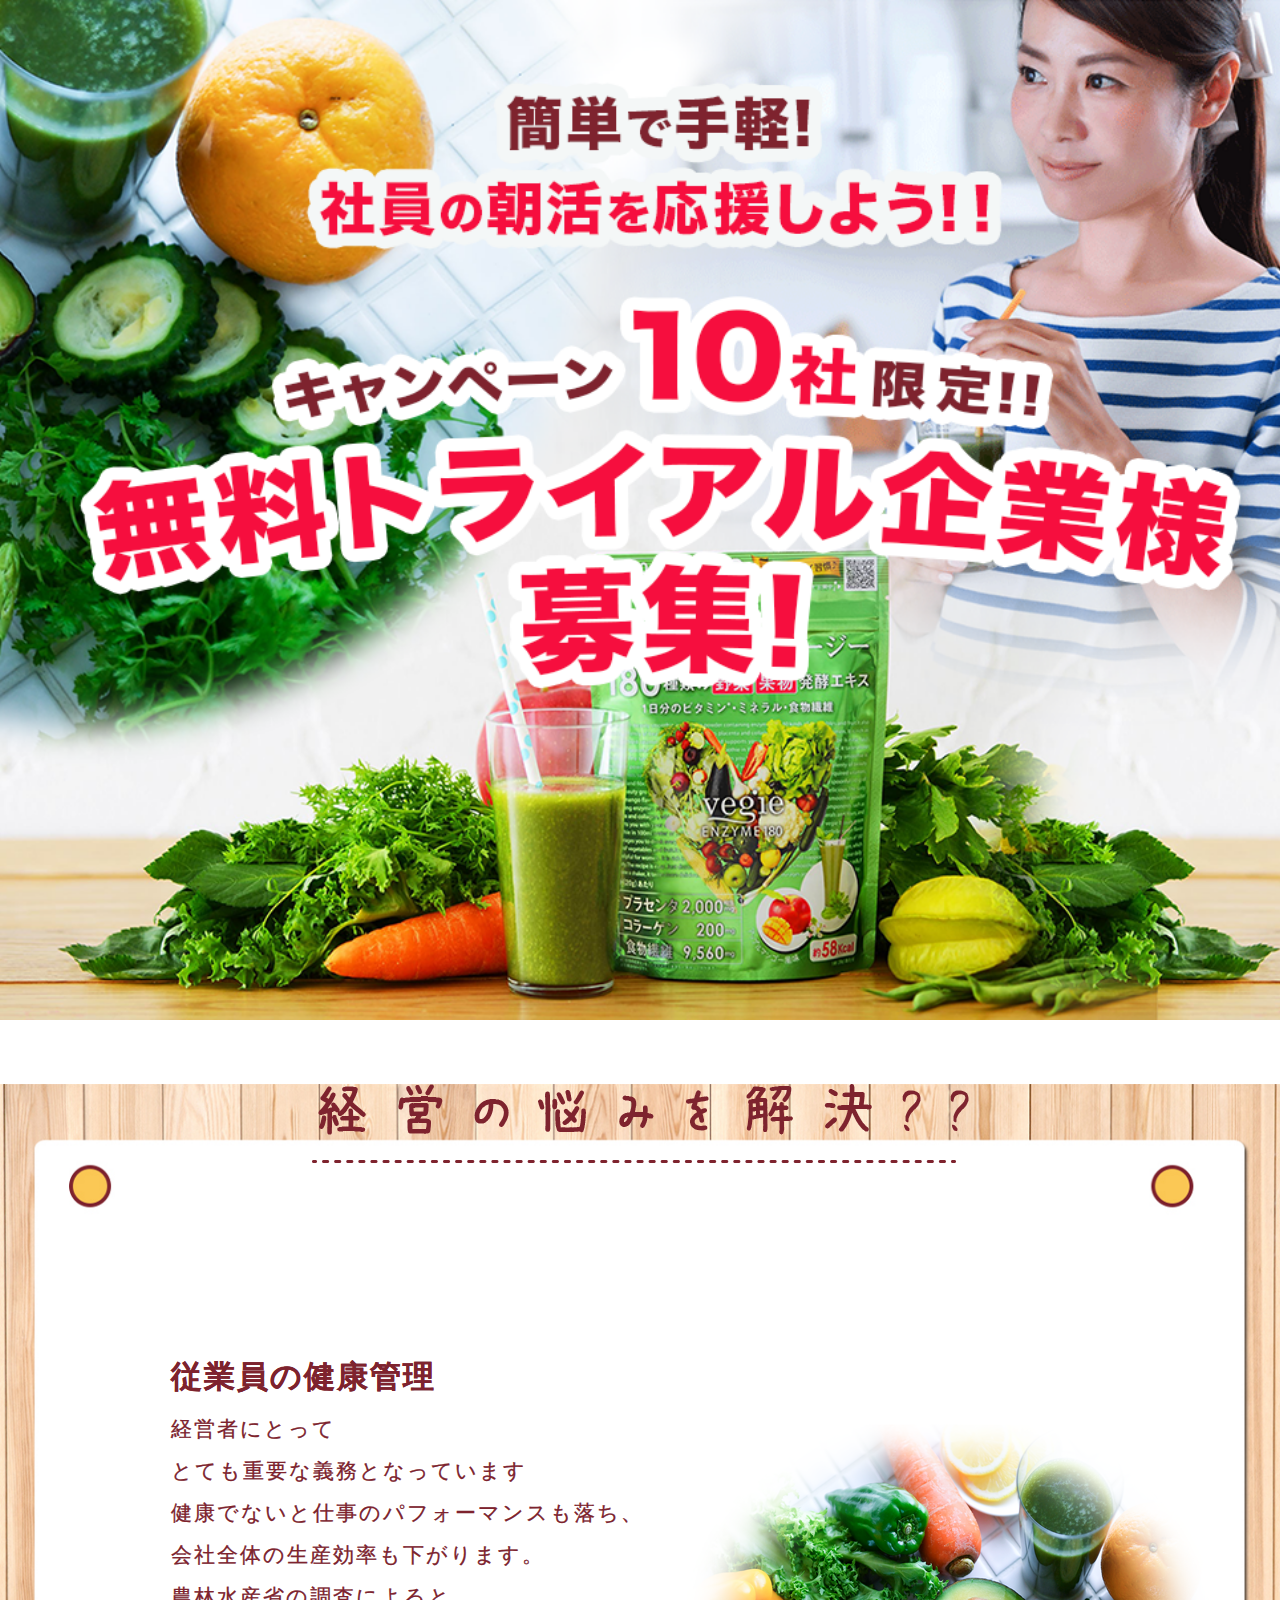
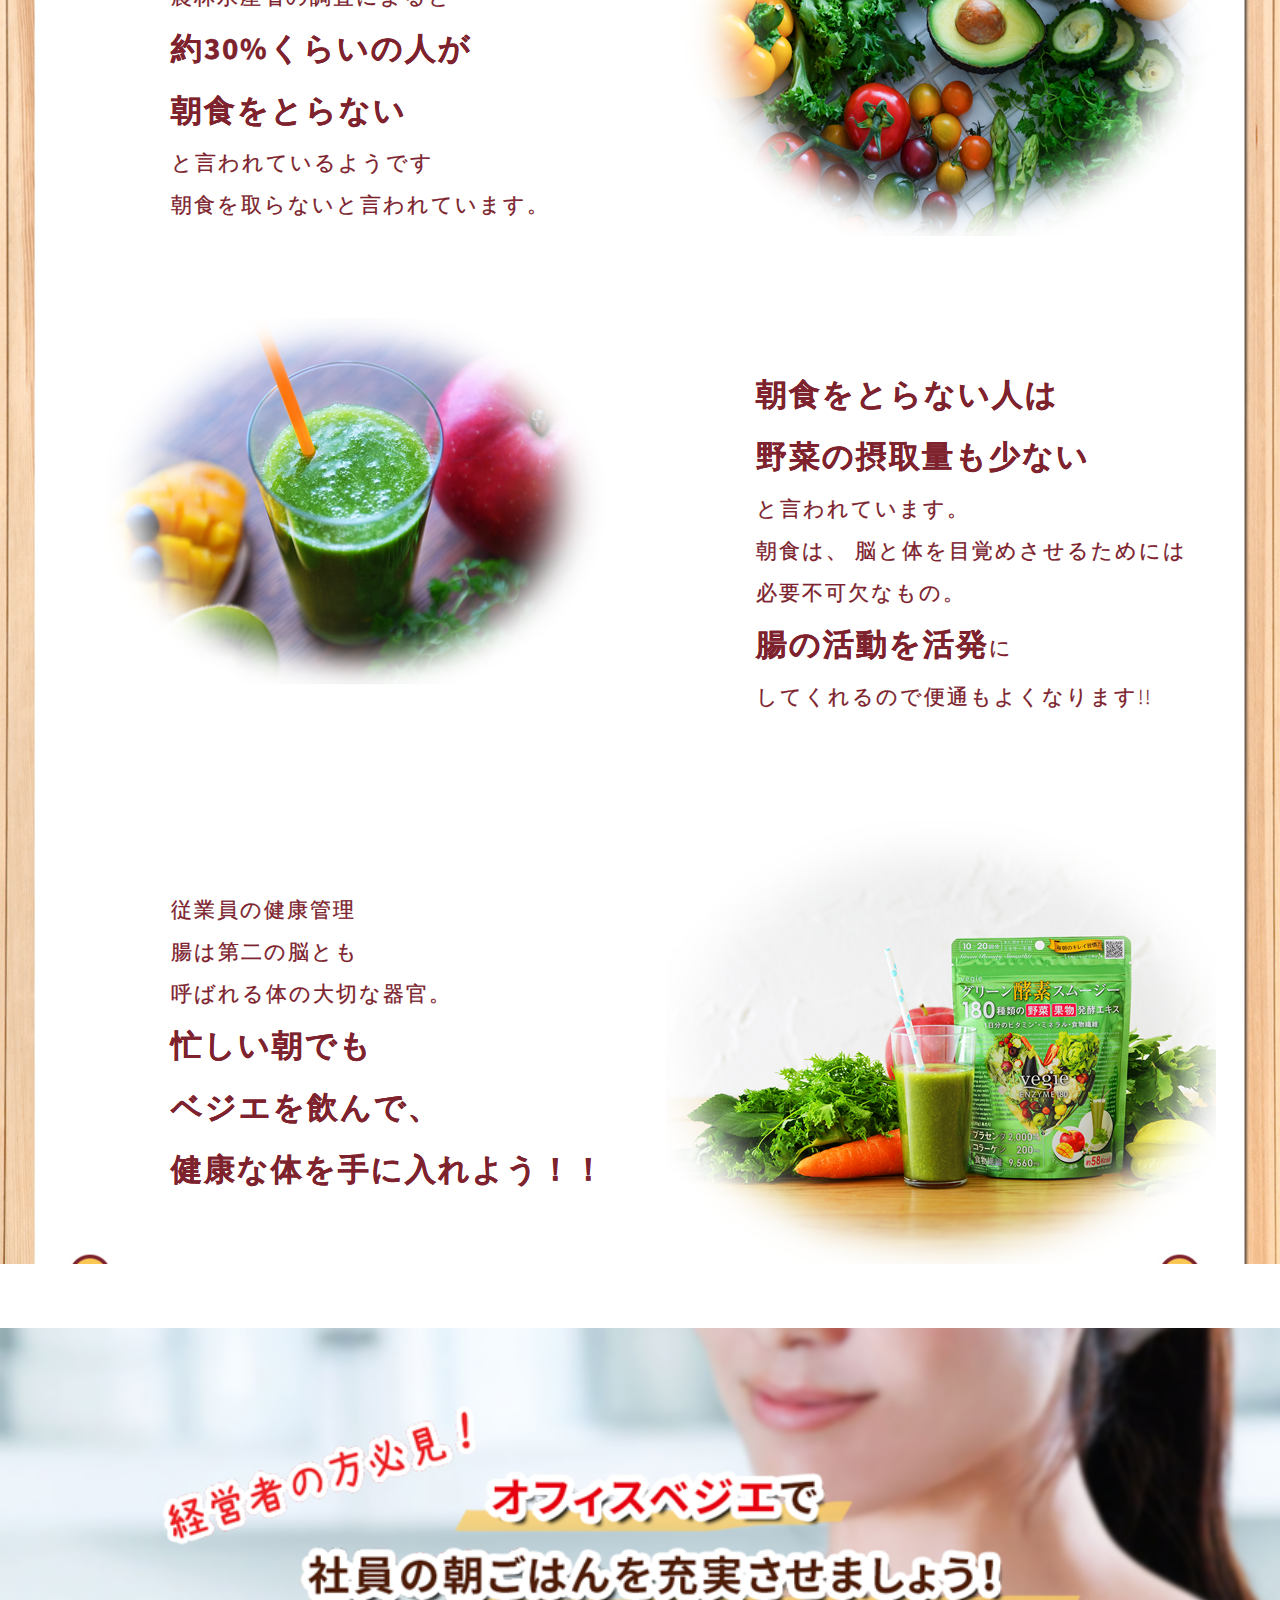
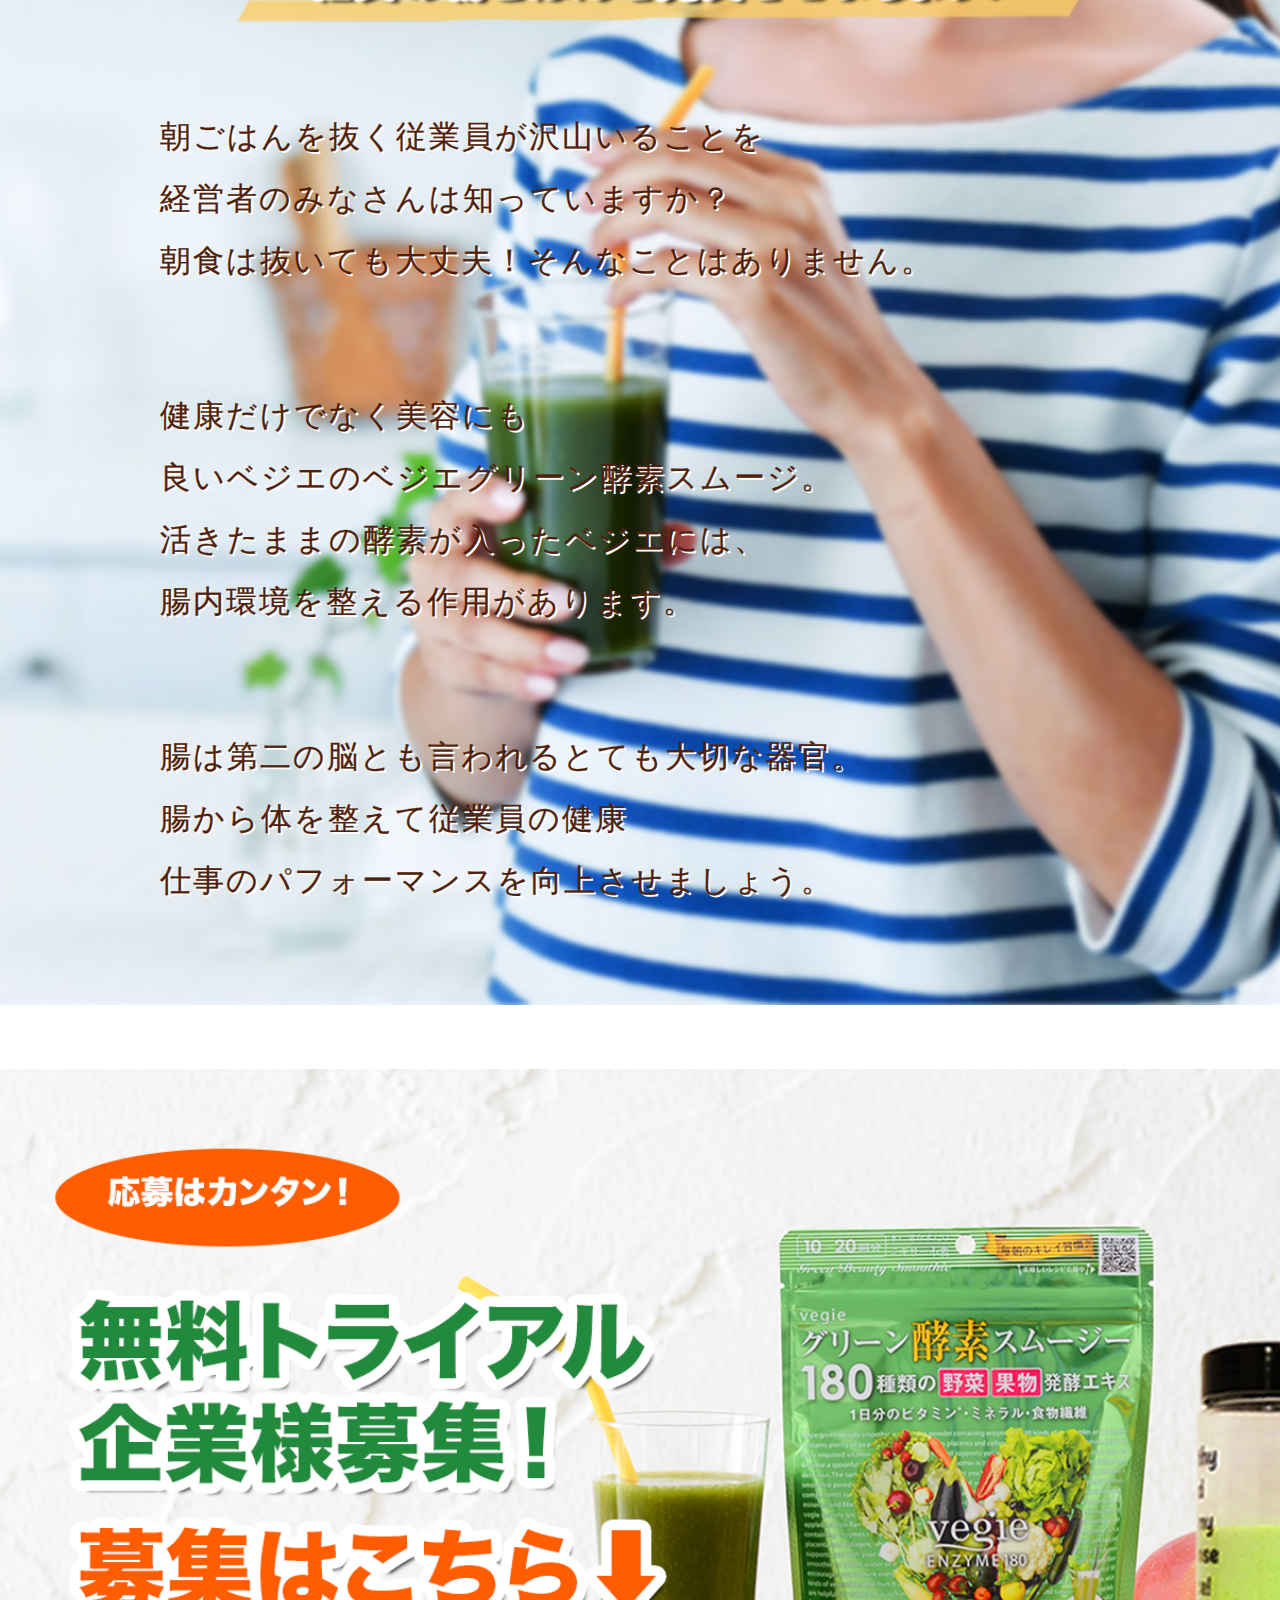
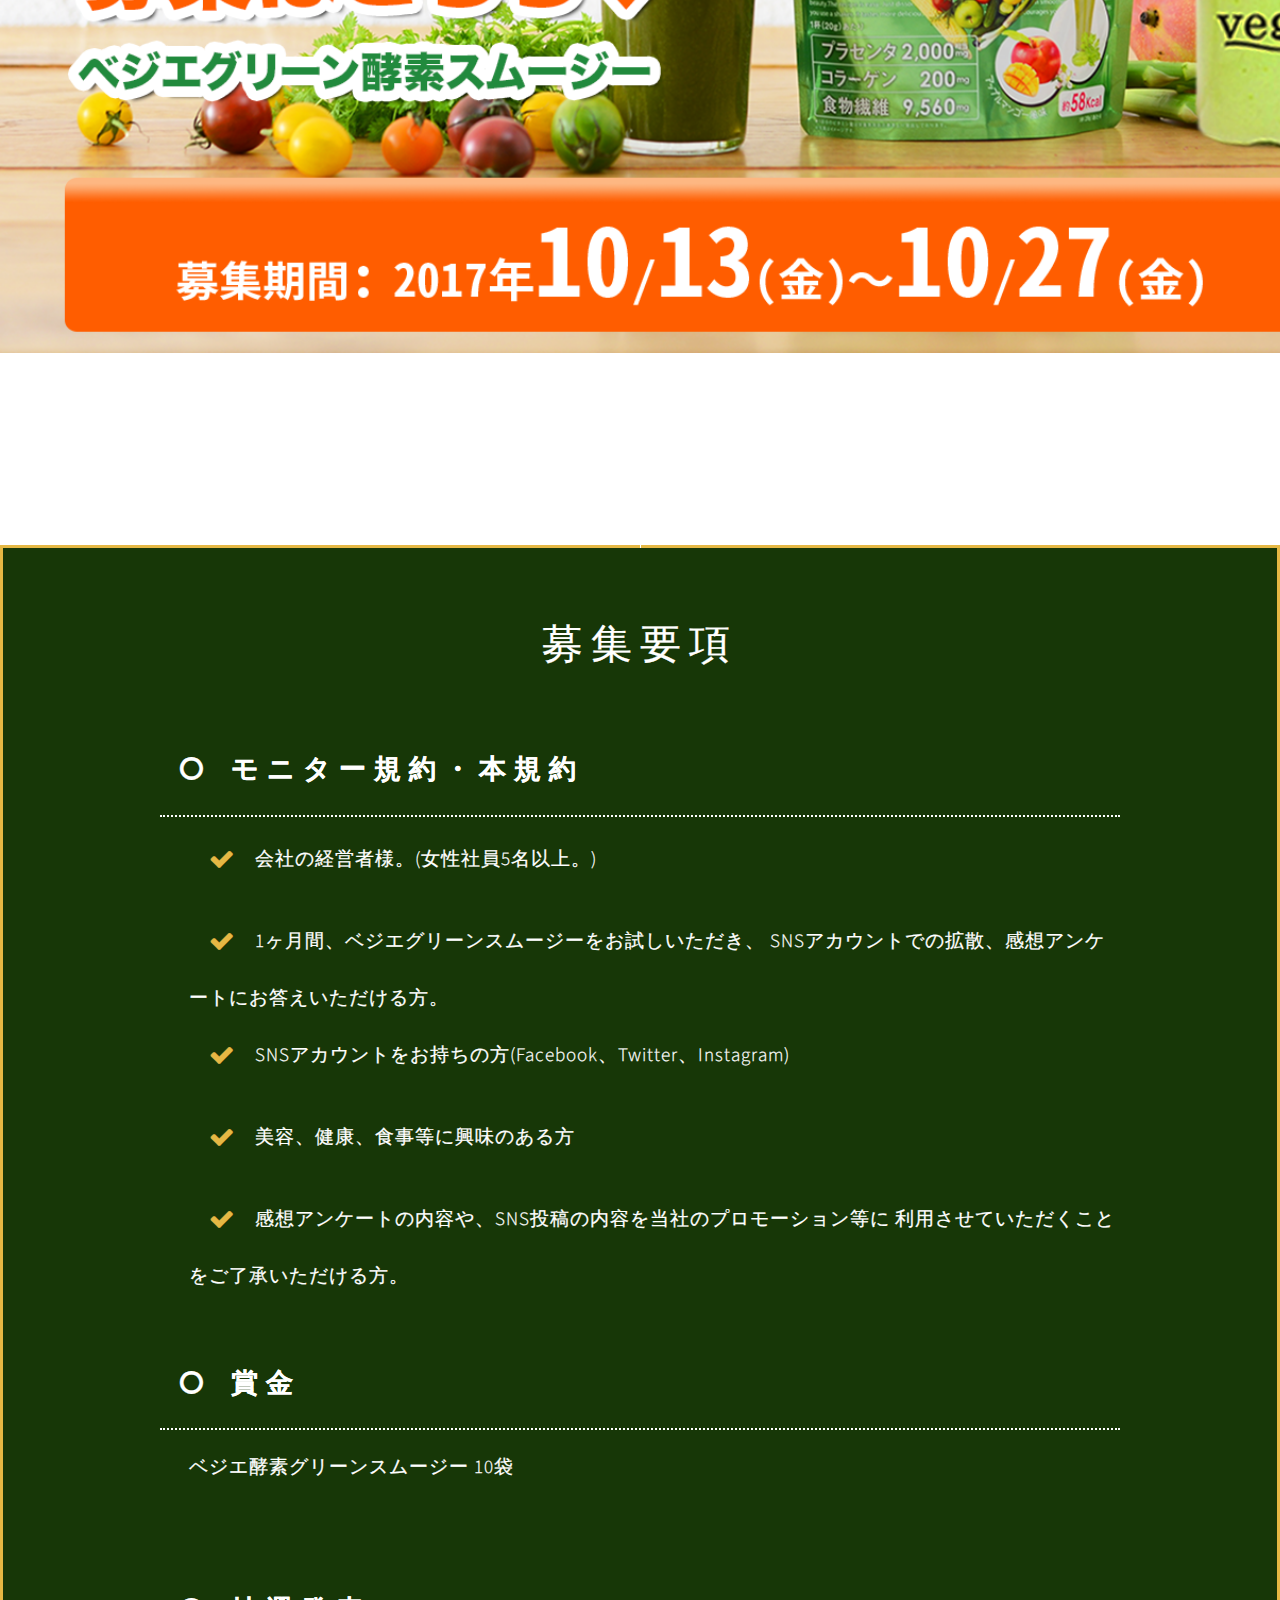
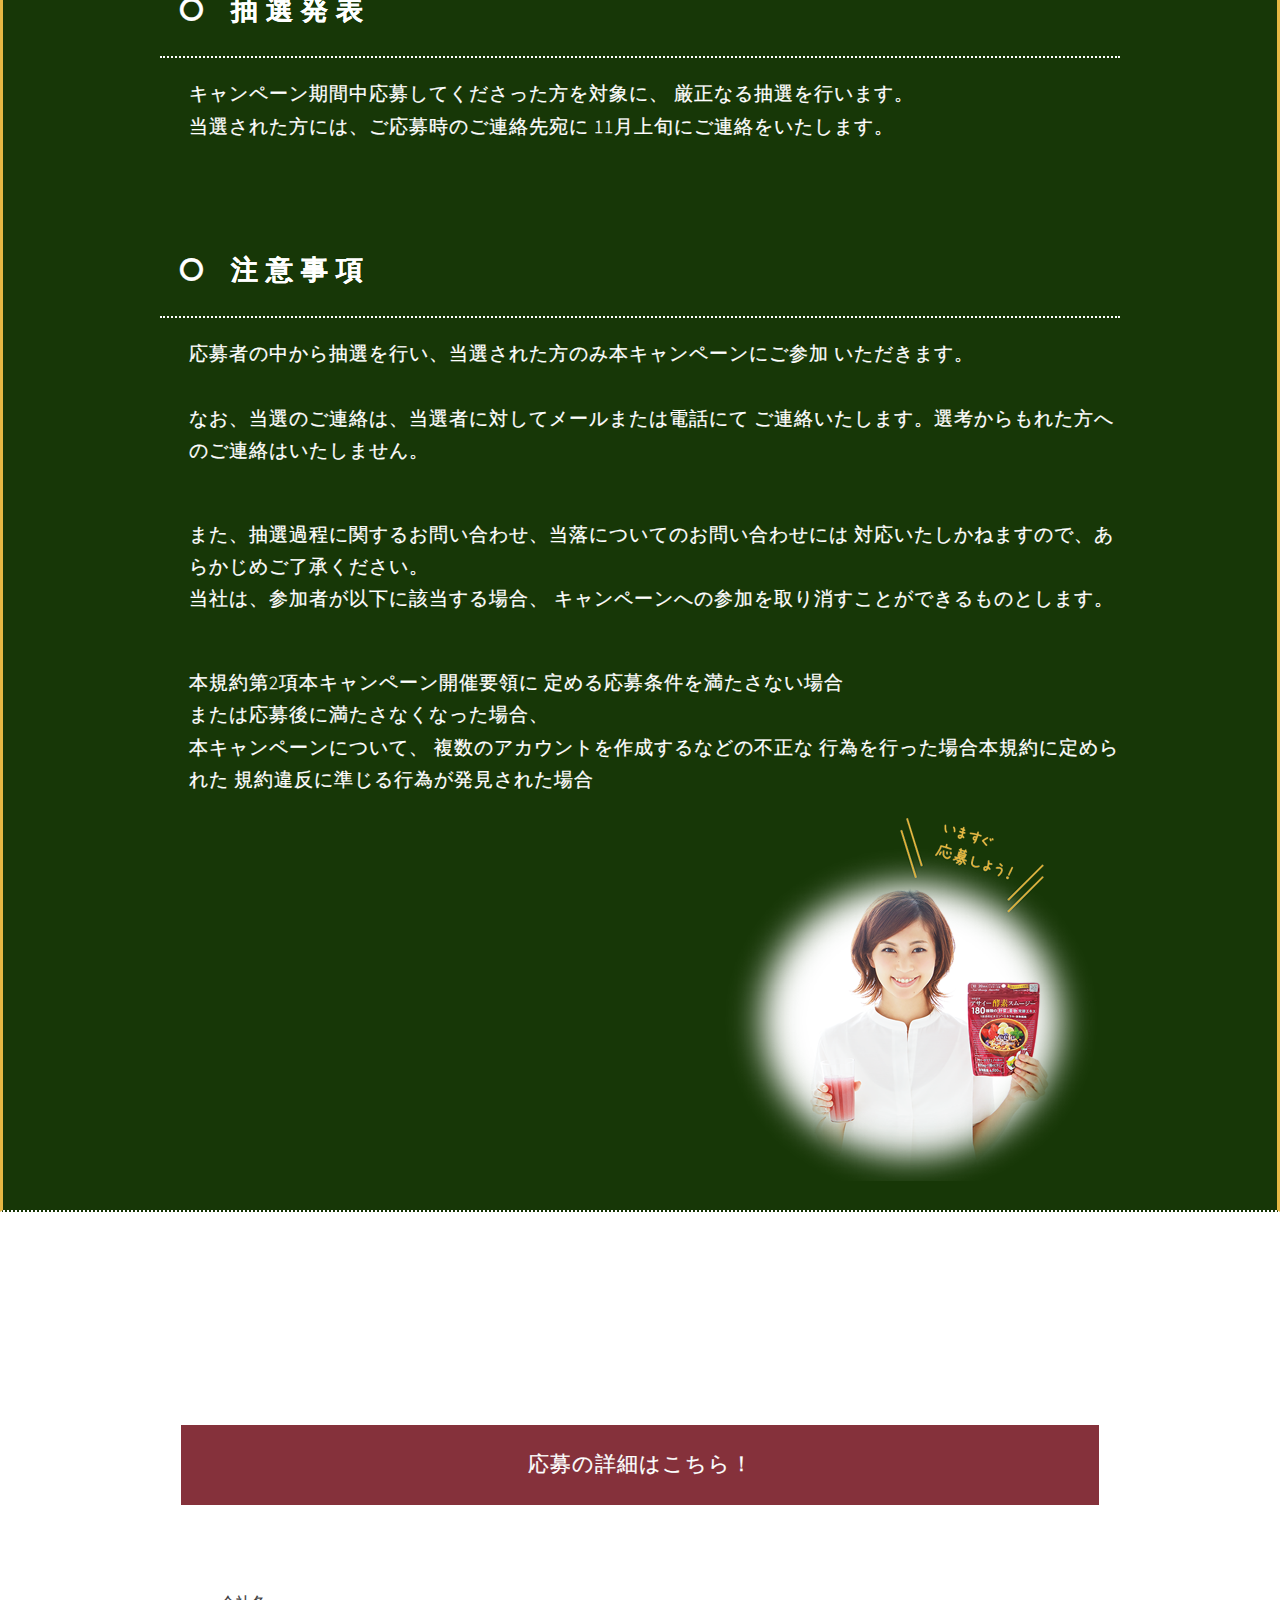
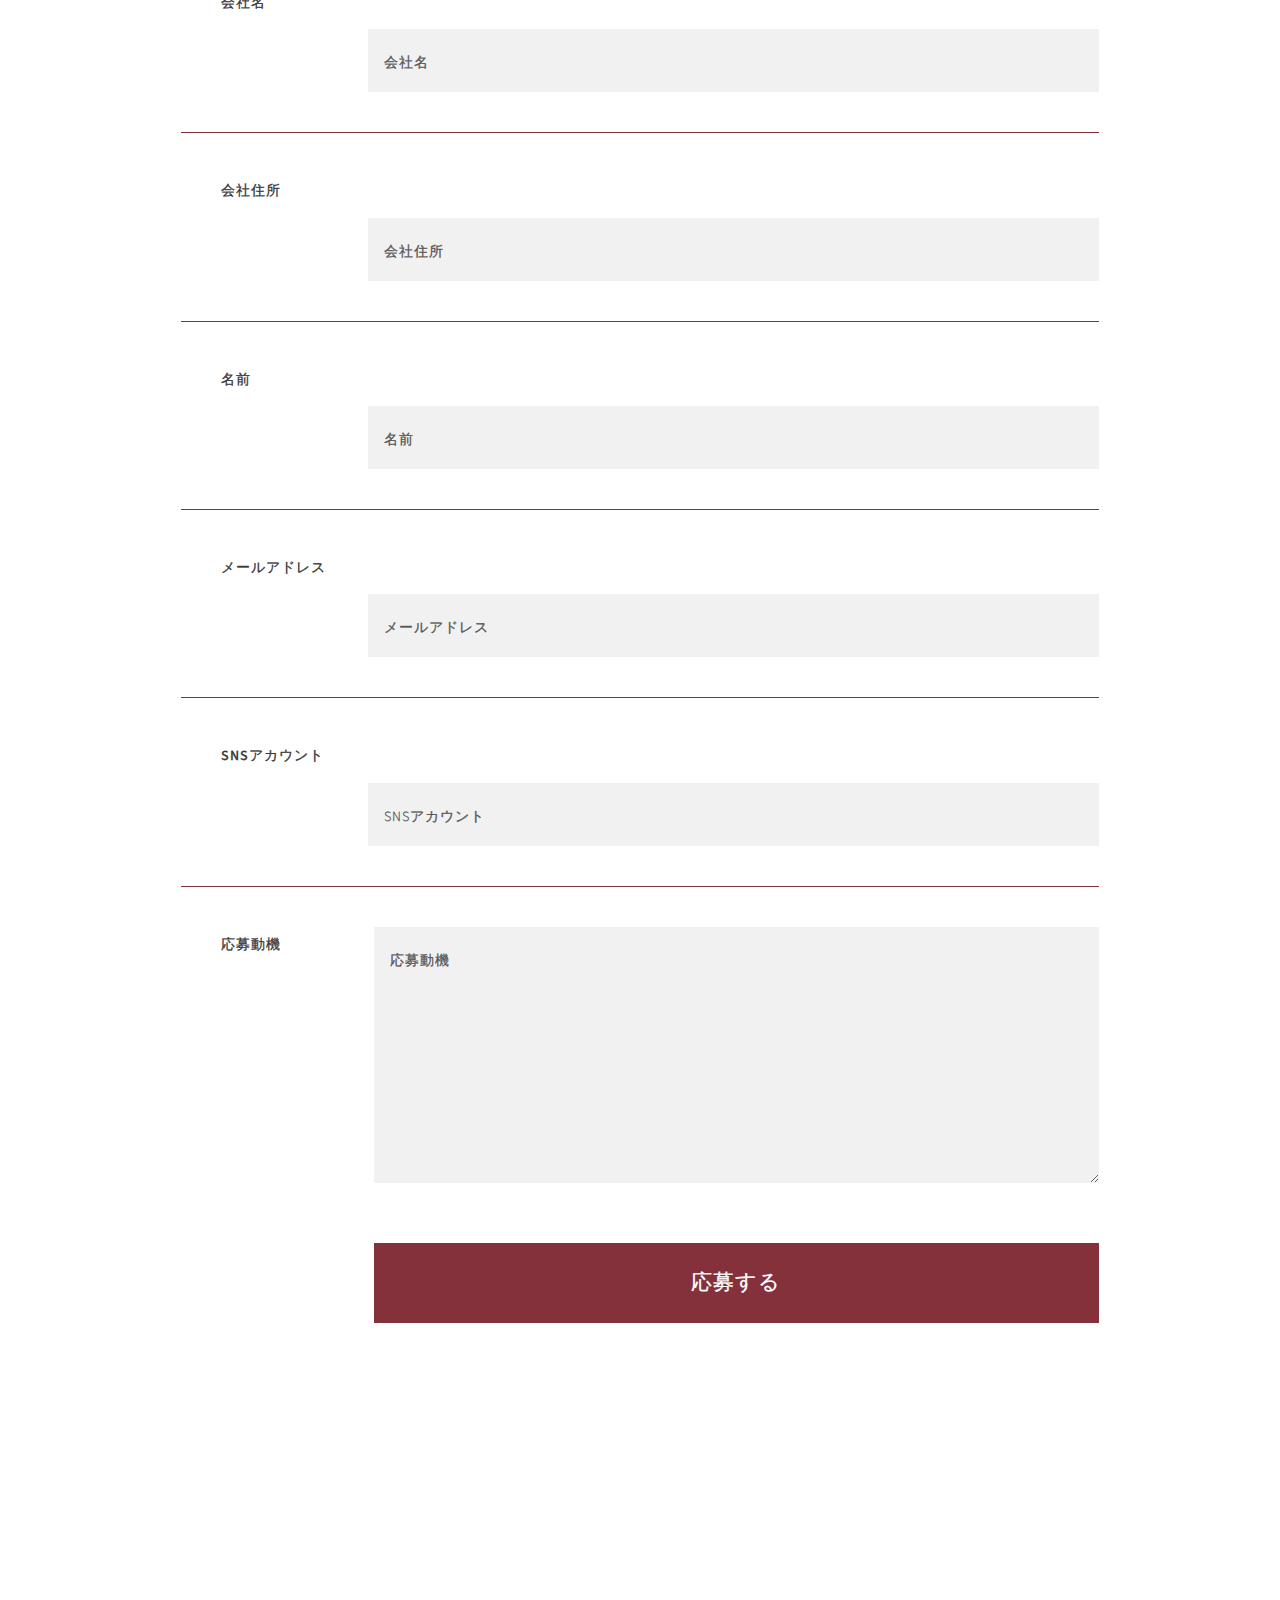
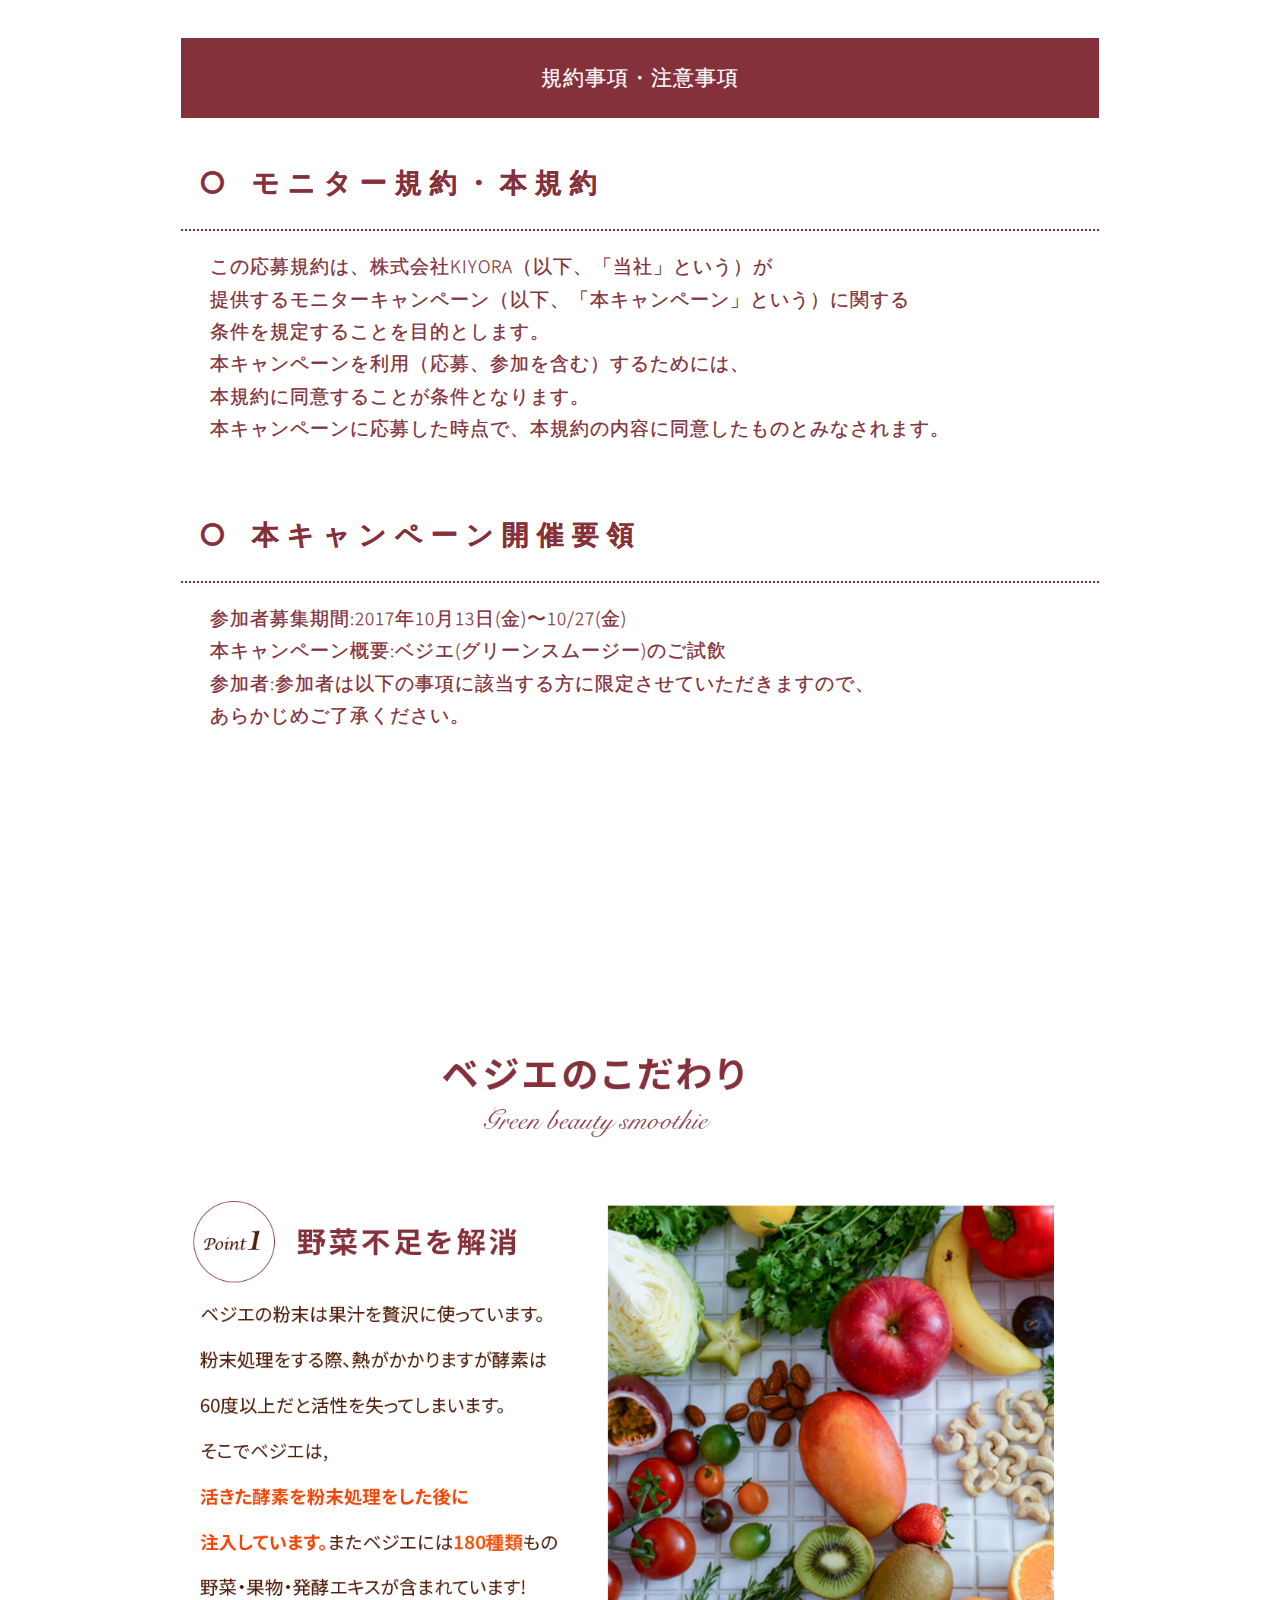
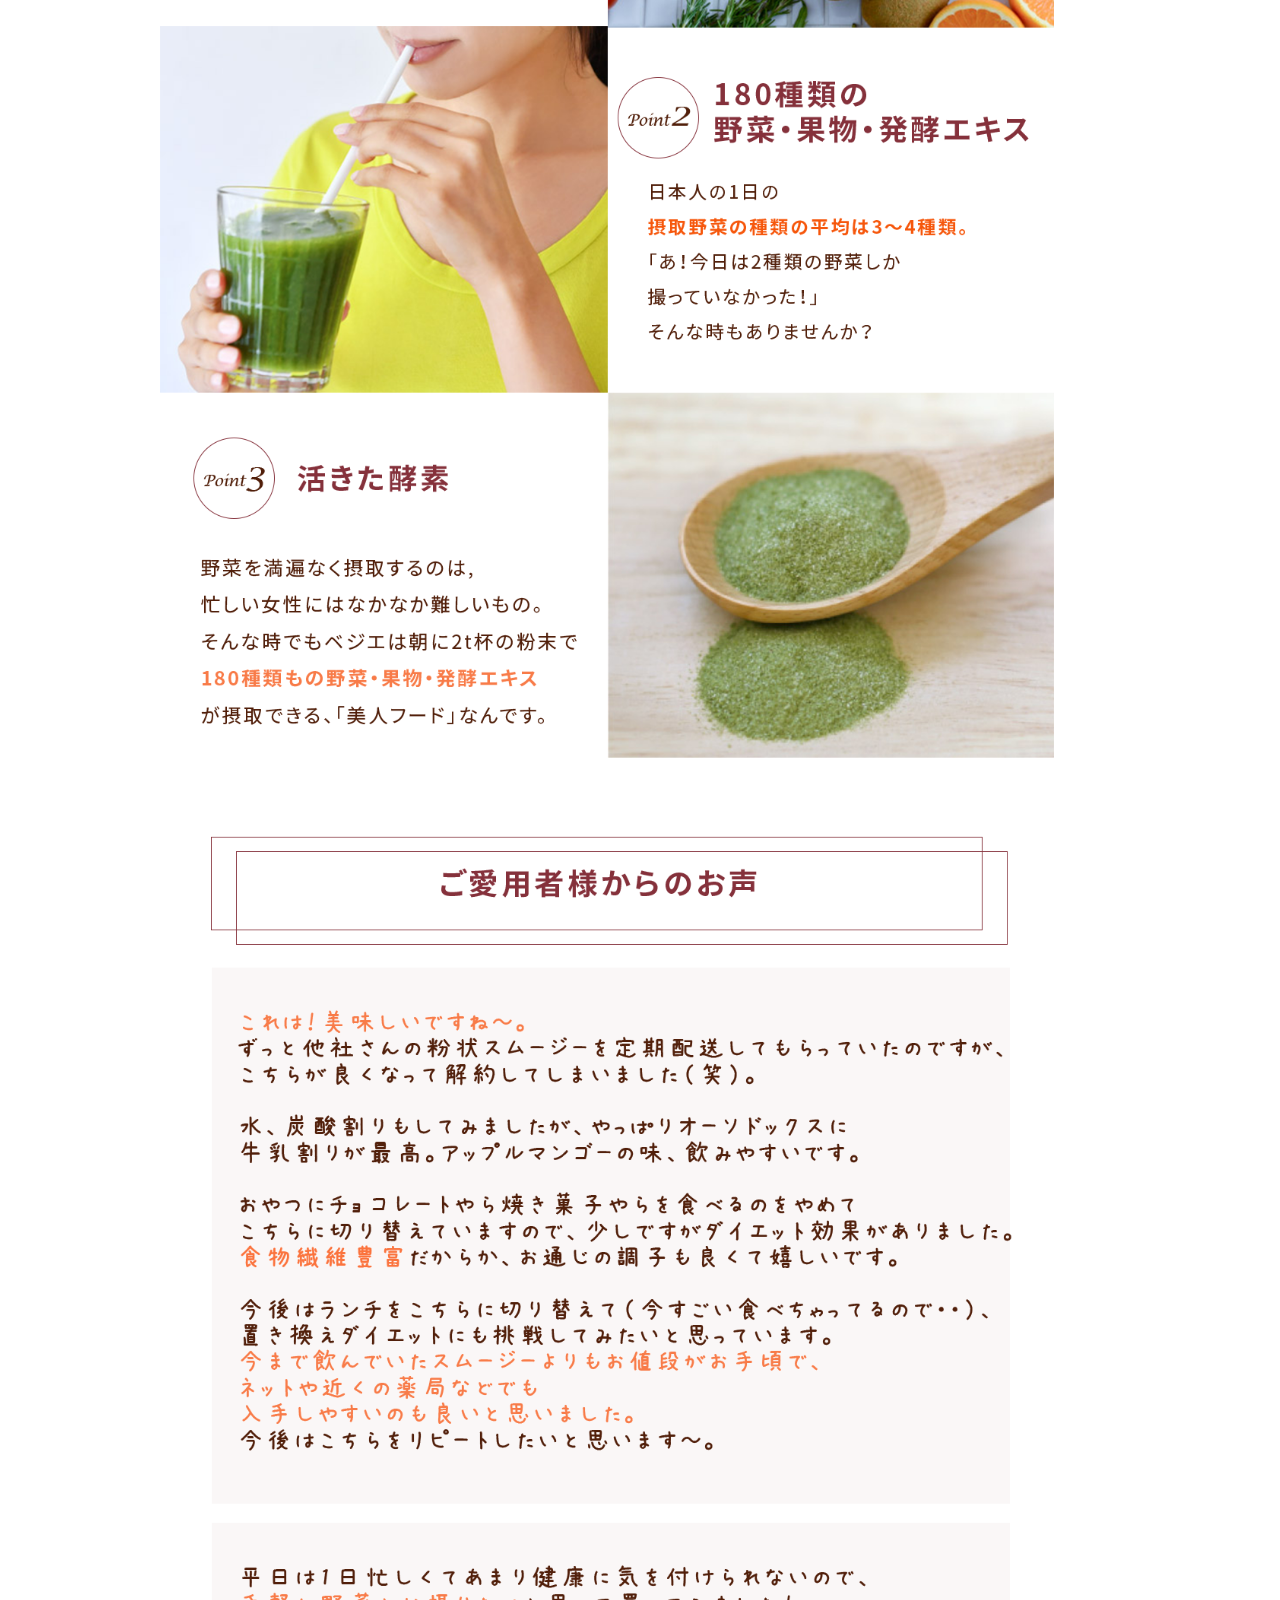
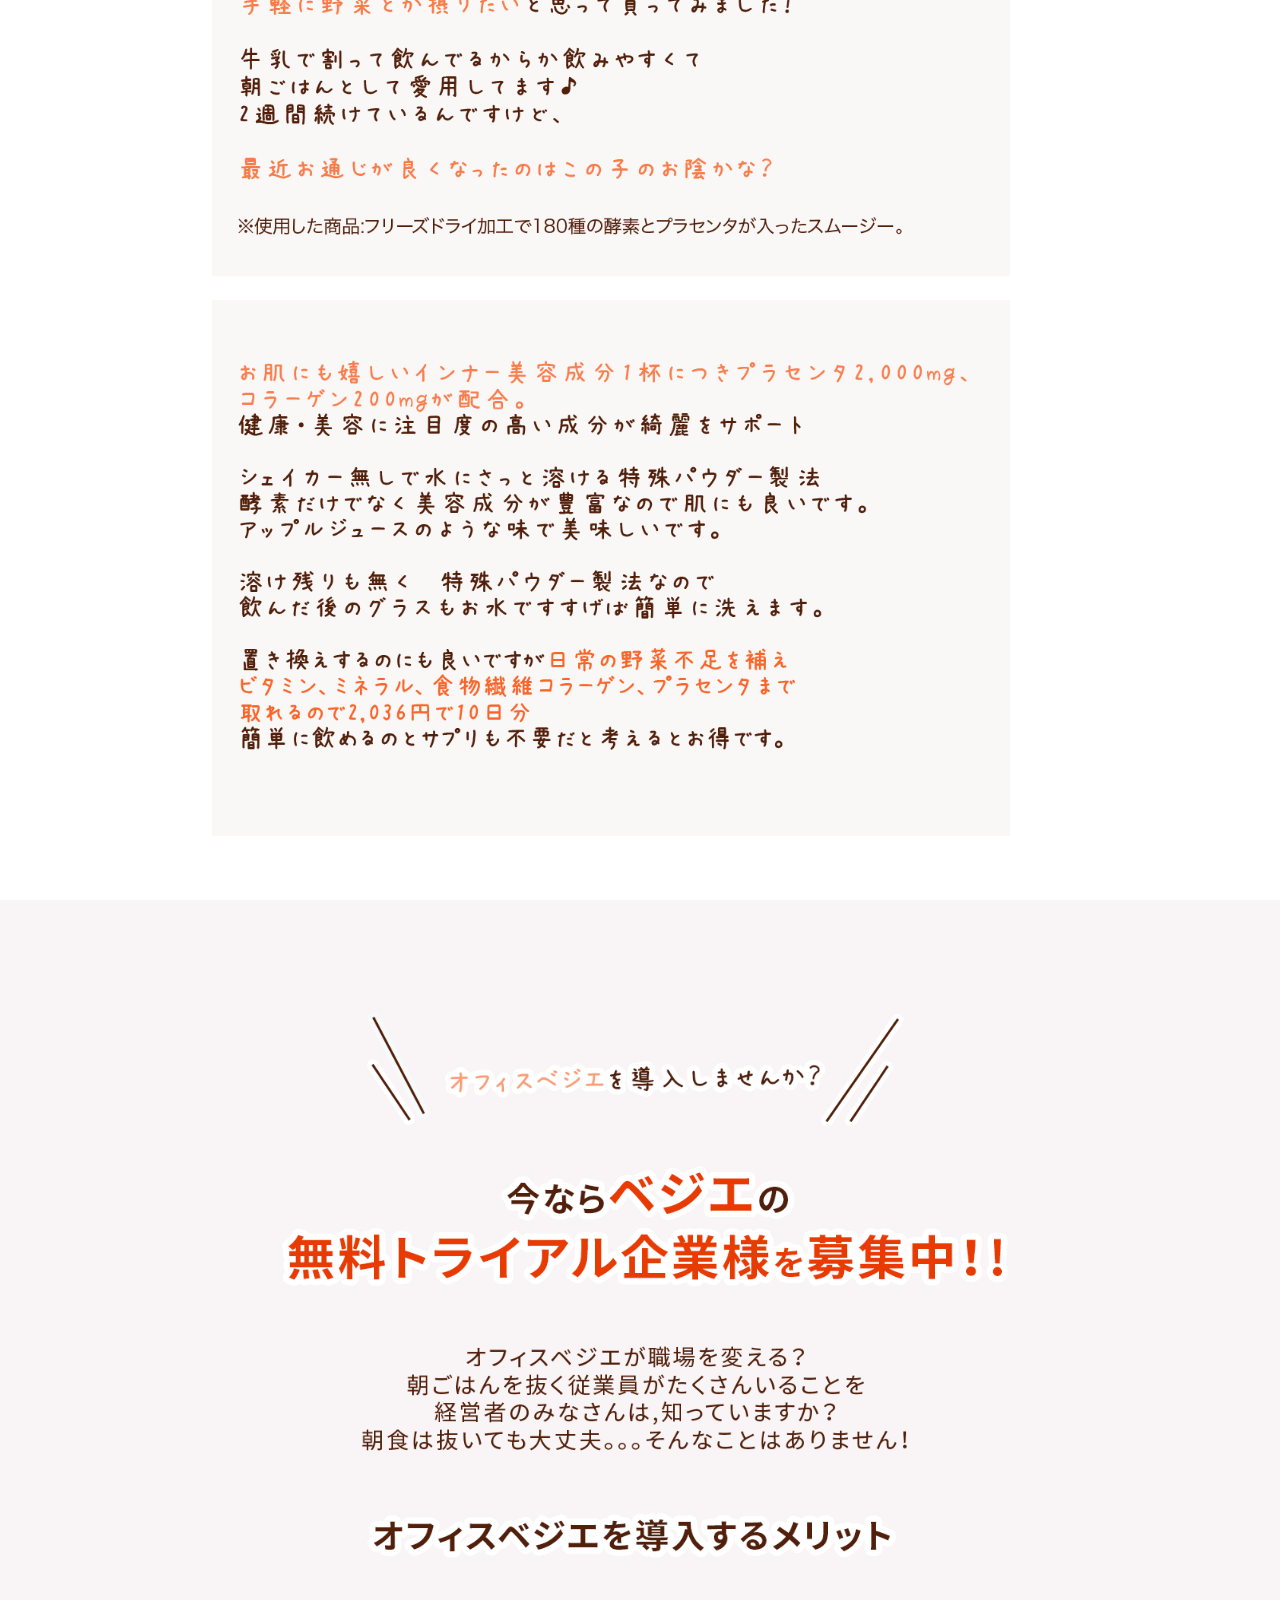
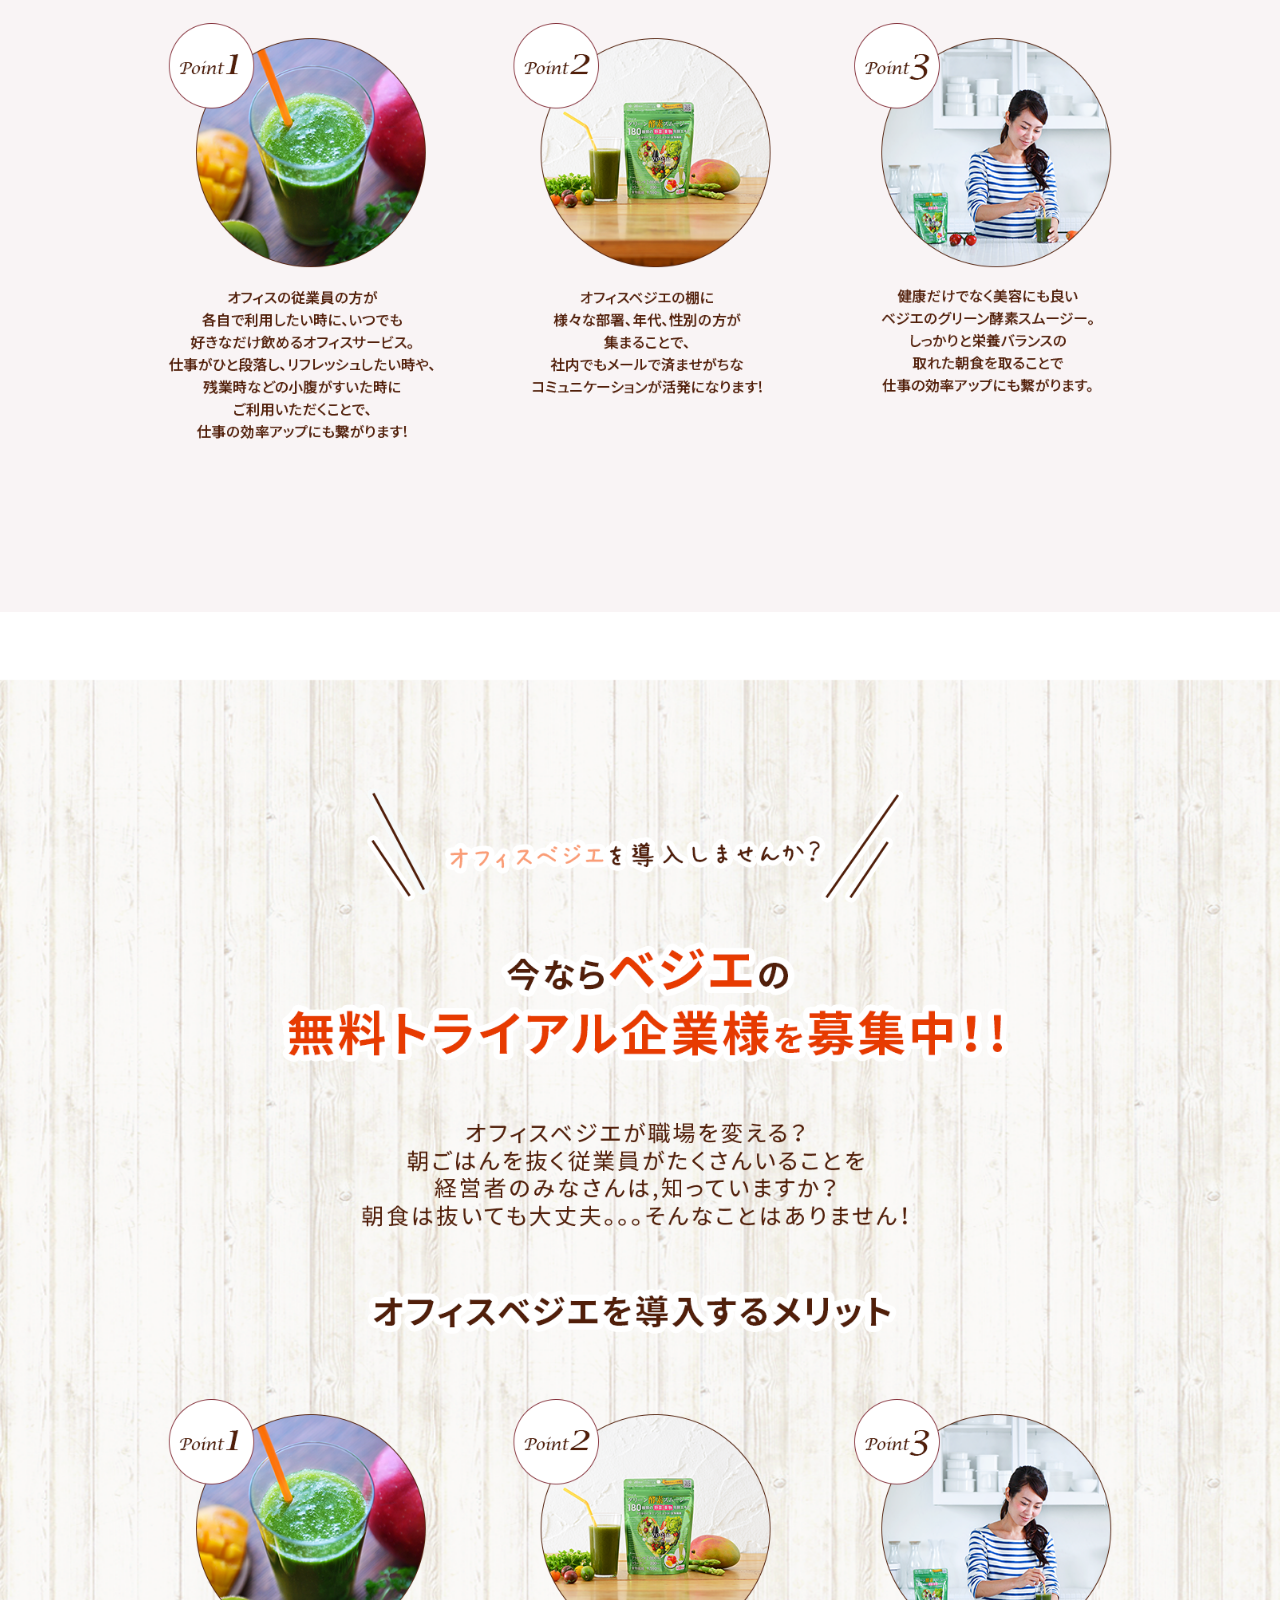
==== commit 633bdb2a: "bugfix_ver2" ====
--- a/test/index.html
+++ b/test/index.html
@@ -20,13 +20,8 @@
 	margin-bottom: 0 !important;
 }
 
-.disable{
- text-decoration: none;
- list-style-type: none; 
- font-size: 18px !important;
- line-height: 170%;
- color:#85313b;
-}
+
+
 .rules h2 {
 	text-align: left;
 	font-weight: bold;
@@ -55,6 +50,11 @@
 }
 .chalkboard{
 	border:3px solid #e5b844;
+	color:white !important;
+
+}
+.chalkboard .disable{
+	color:white !important;
 
 }
 /* ここから上は昔の*/
@@ -326,8 +326,191 @@
 				<!--ベジえのこだわり-->
 				<br><br><br><br><br><br><br>
 				<article class="five-col">
-				</article>
-				<!--ベジえのこだわり SP-->
+					<div class="container"></div>
+				</article>
+				<article class="five-col-sp">
+					<div class="container">	
+							<center>
+								<img src="images/image5_header.png" width="90%">
+							</center>	
+							<br><br>				
+						<ul class="default">
+							<center>
+								<img  class="boxshadow" src="images/image5_header_sec1.png" width="100%" >
+							</center>
+							<li class="disable">
+								ベジエの粉末は果汁を贅沢に使っています。
+								粉末処理をする際、熱がかかりますが
+								酵素は60度以上だと活性を失ってしまいます。
+								そこでベジエは,
+								<span class="red">活きた酵素を粉末処理をした後に
+								注入しています。またベジエには180種類もの
+								野菜・果物・発酵エキスが含まれています!
+							</span>
+							</li>
+							<!--2-->
+							<br><br>	
+							<center>
+								<img class="boxshadow" src="images/image5_header_sec2.png" width="100%">
+							</center>
+							<li class="disable">
+								日本人の1日の
+								摂取野菜の種類の平均は3〜4種類。
+								<span class="red">
+								「あ！今日は2種類の野菜しか
+								撮っていなかった！」
+								</span>
+								そんな時もありませんか？
+							</li>
+							<!--3-->
+							<br><br>	
+							<center>
+								<img class="boxshadow" src="images/image5_header_sec3.png" width="100%">
+							</center>
+							<li class="disable">
+								野菜を満遍なく摂取するのは,
+								忙しい女性にはなかなか難しいもの。
+								<span class="red">
+								そんな時でもベジエは朝に2t杯の粉末で
+								180種類もの野菜・果物・発酵エキス
+								が摂取できる、「美人フード」なんです。
+								</span>								
+							</li>
+							<li><h1>お客様からのお声</h1></li>
+							<!--voice1-->
+							<li class="disable" style="background-color:#faf7f7; padding:3em 2em ;">
+								これは！美味しいですね～。
+								ずっと他社さんの粉状スムージーを定期配送してもらっていたのですが、
+								こちらが良くなって解約してしまいました（笑）。<br><br>
+								
+								水、炭酸割りもしてみましたが、やっぱりオーソドックスに
+								牛乳割りが最高。アップルマンゴーの味、飲みやすいです。<br><br>
+								
+								おやつにチョコレートやら焼き菓子やらを食べるのをやめて
+								こちらに切り替えていますので、少しですがダイエット効果がありました。
+								食物繊維豊富だからか、お通じの調子も良くて嬉しいです。<br><br>
+								
+								今後はランチをこちらに切り替えて（今すごい食べちゃってるので・・）、
+								置き換えダイエットにも挑戦してみたいと思っています。<br><br>
+
+								今まで飲んでいたスムージーよりもお値段がお手頃で、
+								ネットや近くの薬局などでも
+								入手しやすいのも良いと思いました。
+								今後はこちらをリピートしたいと思います～。							
+							</li>
+								<!--voice2-->
+							<li class="disable" style="background-color:#faf7f7; padding:3em 2em ;">
+								平日は1日忙しくてあまり健康に気を付けられないので、
+								手軽に野菜とか摂りたいと思って買ってみました！<br><br>
+								
+								牛乳で割って飲んでるからか飲みやすくて
+								朝ごはんとして愛用してます♪
+								2週間続けているんですけど、<br><br>
+								
+								最近お通じが良くなったのはこの子のお陰かな？<br><br>
+								
+								※使用した商品:フリーズドライ加工で180種の酵素とプラセンタが入ったスムージー。							
+							</li>
+							 	<!--voice3-->
+							<li class="disable" style="background-color:#faf7f7; padding:3em 2em ;">
+								お肌にも嬉しいインナー美容成分1杯につきプラセンタ2,000mg、
+								コラーゲン200mgが配合。
+								健康・美容に注目度の高い成分が綺麗をサポート<br><br>
+								
+								シェイカー無しで水にさっと溶ける特殊パウダー製法
+								酵素だけでなく美容成分が豊富なので肌にも良いです。
+								アップルジュースのような味で美味しいです。<br><br>
+								
+								溶け残りも無く　特殊パウダー製法なので
+								飲んだ後のグラスもお水ですすげば簡単に洗えます。<br><br>
+								
+								置き換えするのにも良いですが日常の野菜不足を補え
+								ビタミン、ミネラル、食物繊維コラーゲン、プラセンタまで
+								取れるので2,036円で10日分
+								簡単に飲めるのとサプリも不要だと考えるとお得です。							
+							</li>
+						</ul>
+					</div>
+				</article>		
+				<!-- ベジエ導入 -->
+				<article class="six-col">
+					<br><br><br>
+					<center>
+					<div class="container"></div>
+					</center>
+				</article>
+				<!--sp-->
+					<article class="six-col-sp">
+					<div class="container">	
+							<h1 class="line">オフィスベジエを導入しませんか？</h1>
+							<br>
+							
+							<h1>
+							  今ならベジエの<br><span class="red sp-big">無料トライアル企業様を募集中！!</span></h1>
+							<br>
+							<div class="disable">
+								<p>
+								オフィスベジエが職場を変える？
+								朝ごはんを抜く従業員がたくさんいることを
+								経営者のみなさんは,知っていますか？
+								朝食は抜いても大丈夫。。。そんなことはありません！
+								</p>
+								<br><br>
+							</div>
+							<h1 class="line"><span class="red">オフィスベジエ</span>を導入するメリット!</h1>
+							<br><br>
+						 <ul class="default">
+							<center>
+								<img src="images/col-1-img.png" width="100%" >
+							</center>
+							<li class="disable">
+								オフィスの従業員の方が
+								各自で利用したい時に、いつでも
+								好きなだけ飲めるオフィスサービス。
+								仕事がひと段落し、リフレッシュしたい時や、
+								残業時などの小腹がすいた時に
+								ご利用いただくことで、
+								仕事の効率アップにも繋がります!
+							</span>
+							</li>
+							<!--2-->
+							<br><br>	
+							<center>
+									<img src="images/col-2-img.png" width="100%" >
+							</center>
+							<li class="disable">
+								オフィスベジエの棚に
+								様々な部署、年代、性別の方が
+								集まることで、
+								社内でもメールで済ませがちな
+								コミュニケーションが活発になります!									
+							</li>
+							<!--3-->
+							<br><br>	
+							<center>
+									<img src="images/col-3-img.png" width="100%" >
+							</center>
+							<li class="disable">
+								健康だけでなく美容にも良い
+								ベジエのグリーン酵素スムージー。
+								しっかりと栄養バランスの
+								取れた朝食を取ることで
+								仕事の効率アップにも繋がります。
+								</span>								
+							</li>
+						</ul>
+					</div>
+				</article>
+				<!--募集項目　ROOP"-->
+				<!--募集項目　ROOP"-->
+				<!--従業員のための朝ごはん-->
+				<article class="seven-col">
+						<br><br><br>
+						<center>
+						<div class="container"></div>
+						</center>
+				</article>	
+
 
 		
 			<!-- Scripts -->
--- a/test/assets/css/main.css
+++ b/test/assets/css/main.css
@@ -1353,11 +1353,12 @@
 		text-shadow: 0 0 0.5px rgba(58, 57, 57, 0.25);
 		-webkit-text-stroke: 0.25px;
 	}
-
+	
 	h1, h2, h3, h4, h5, h6 {
-		font-weight: 400;
+		font-weight: 500;
 		text-transform: uppercase;
 		line-height: 1.75em;
+
 	}
 
 	h1 a, h2 a, h3 a, h4 a, h5 a, h6 a {
@@ -1501,10 +1502,10 @@
 
 /* List */
 
-	ul.default {
+/*	ul.default {
 		list-style: disc;
 		padding-left: 1em;
-	}
+	}*/
 
 		ul.default li {
 			padding-left: 1.5em;
--- a/test/assets/css/original.css
+++ b/test/assets/css/original.css
@@ -6,6 +6,25 @@
     .img-pc{
         display:block;
     }
+    .disable{
+        text-decoration: none;
+        list-style-type: none; 
+        font-size: 19px !important;
+        line-height: 170%;
+        color:#85313b;
+    }
+    .red {
+        color:#f14504;
+    }
+  
+    .boxshadow{
+        box-shadow: 5px 5px 5px #888888;
+    }
+    .line {
+        border: dotted 1px #511f0a;
+        padding: 20px;
+    }
+
 @media only screen and (max-width: 767px) {
     .img-pc{
         display:none;
@@ -16,6 +35,18 @@
     .disable{
         font-size: 14px !important;
     }
+    h1 {
+		color:#85313b;
+		font-size:24px;
+        padding:1em 0;
+        font-weight: 500;
+        text-align: center;
+    }
+    .sp-big{
+        font-weight: 600;
+        font-size: 31px
+    }
+
 }
 /* 1st col*/
 #hero {
@@ -226,16 +257,54 @@
     }
 }
 /*ベジえのこだわり*/
-.five-col {
-    background:white;
-    max-width: 1336px;
-    min-height: 2000px;
- }
- .five-col{
+ .five-col .container{
     background: url("images/image5_bg.png") no-repeat;
     display: block;
     background-size:contain;
-    height: 4400px;
+    height: 3000px;
     margin: 0 auto;
     
  }
+ .five-col-sp,
+ .six-col-sp
+ {
+    display: none;
+ }
+
+ @media only screen and (max-width: 767px) {
+    .five-col,
+    .six-col {
+       display: none;
+    }  
+    .five-col-sp,
+    .six-col-sp {
+        display: block;
+        width: 100%;
+        text-align: justify;
+        padding:0 1em;
+    }
+
+
+ }
+ /*ベジエ導入*/
+ .six-col{
+    background-color: #f9f4f5;
+ }
+ .six-col .container{
+    background: url("images/image6_bg.png") no-repeat;
+    display: block;
+    background-size:contain;
+    height: 1200px;
+ }
+
+ /*従業員のための朝ごはん*/
+ .seven-col{
+    background: url("images/image7_bg.png") repeat;
+    background-size: cover;
+}
+ .seven-col .container{
+    background: url("images/image6_bg.png") no-repeat;
+    display: block;
+    background-size:contain;
+    height: 1200px;
+ }
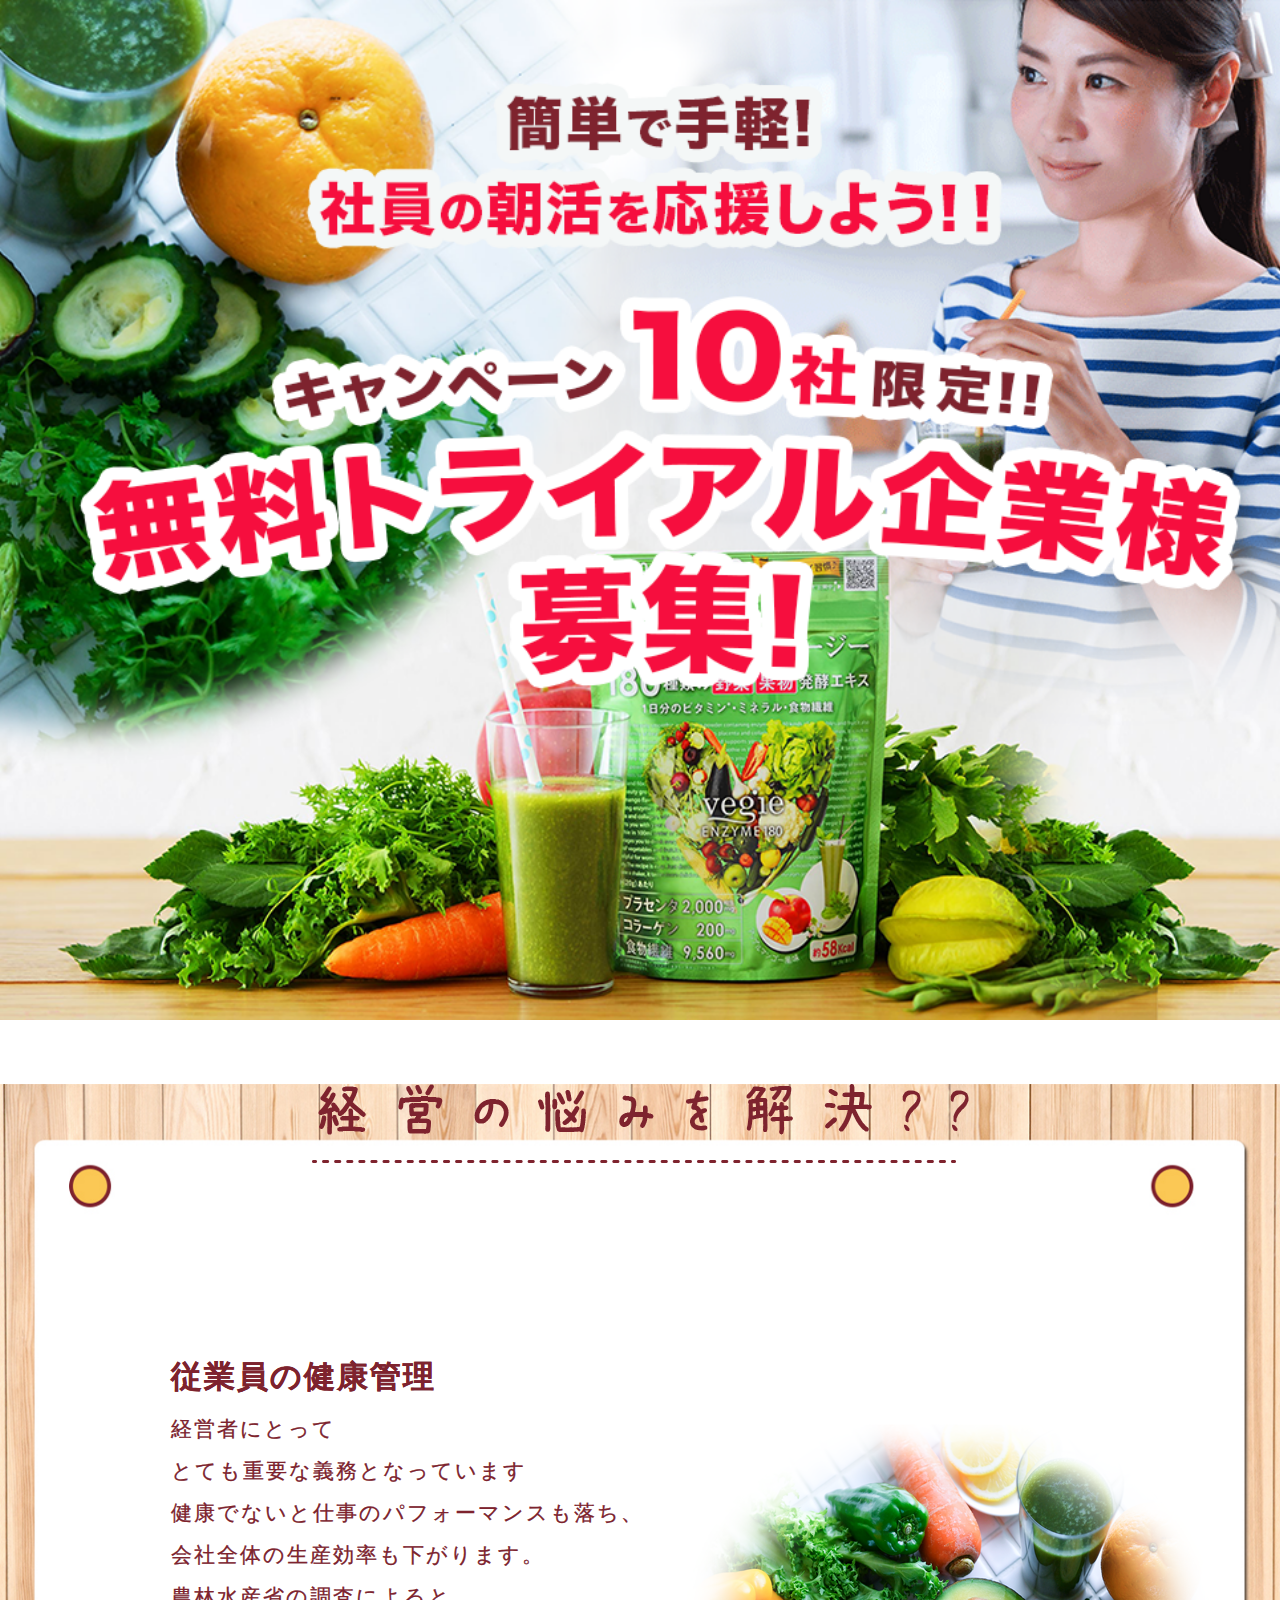
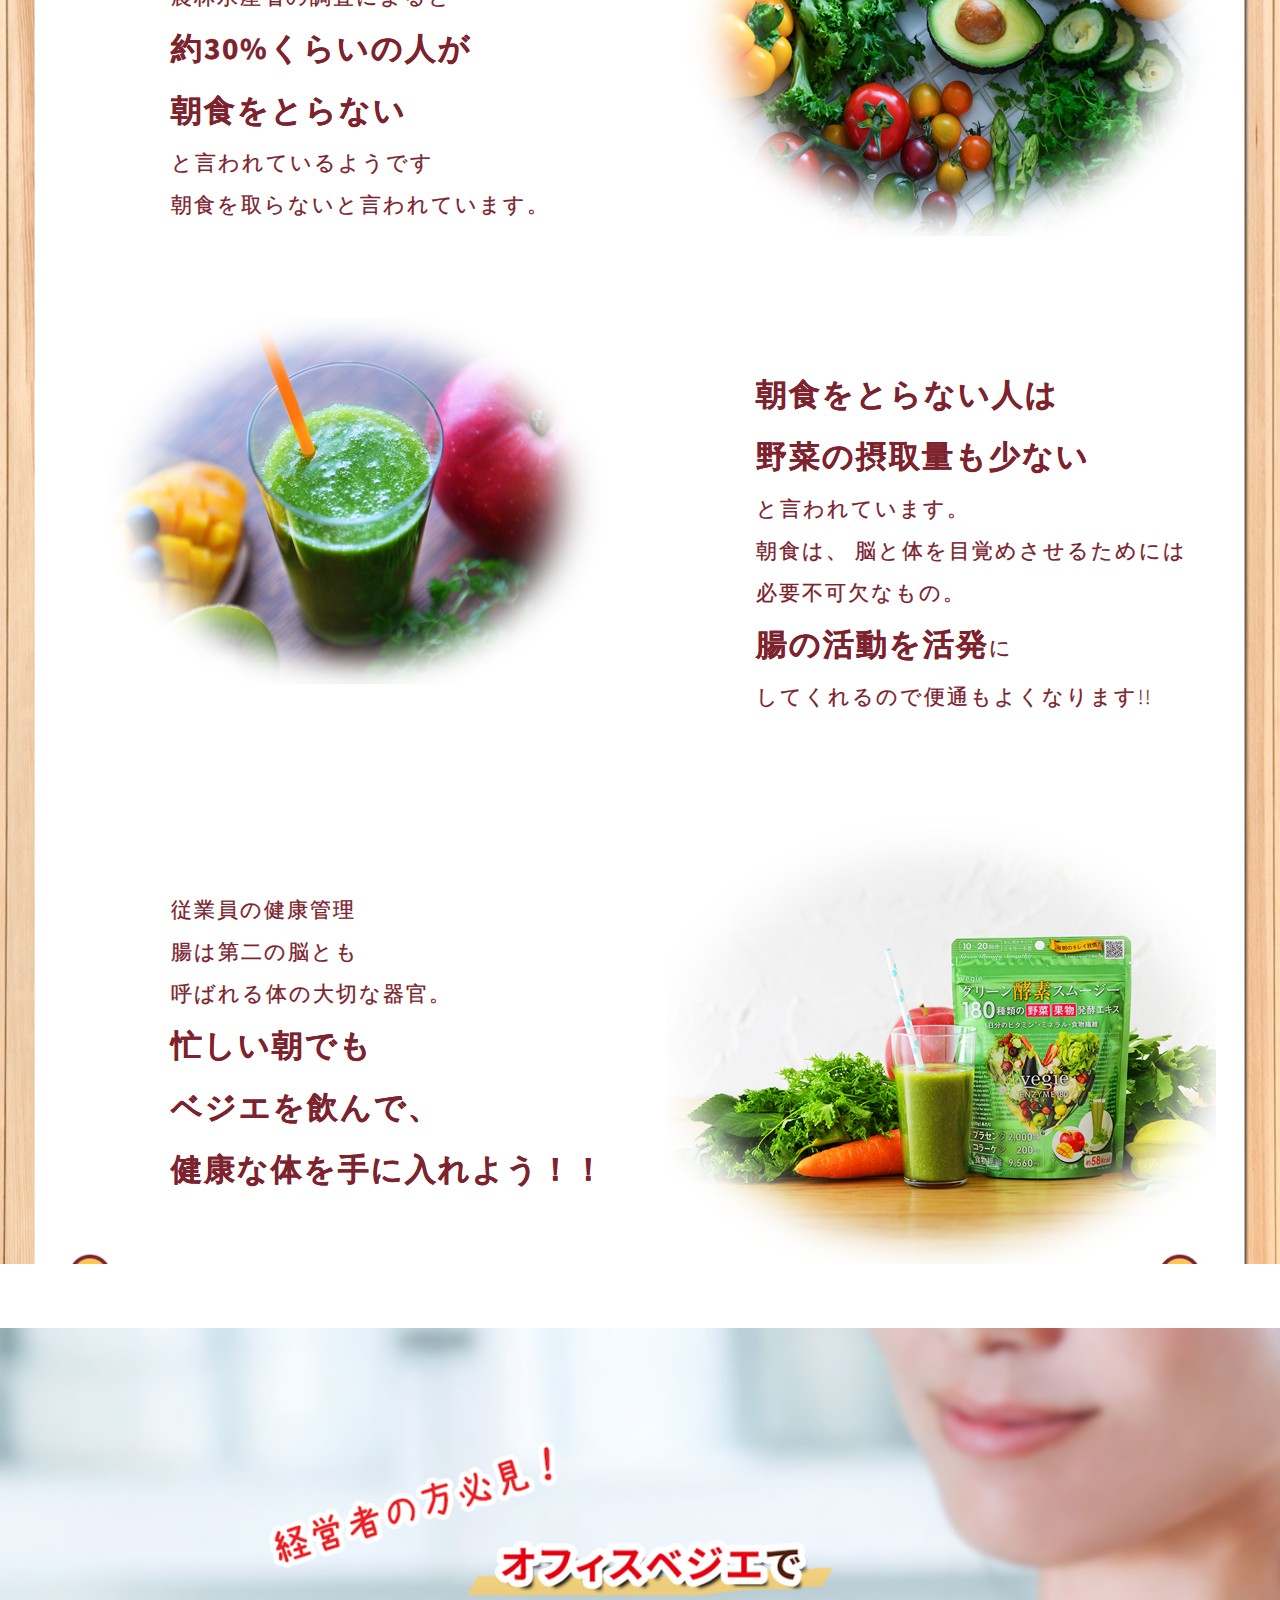
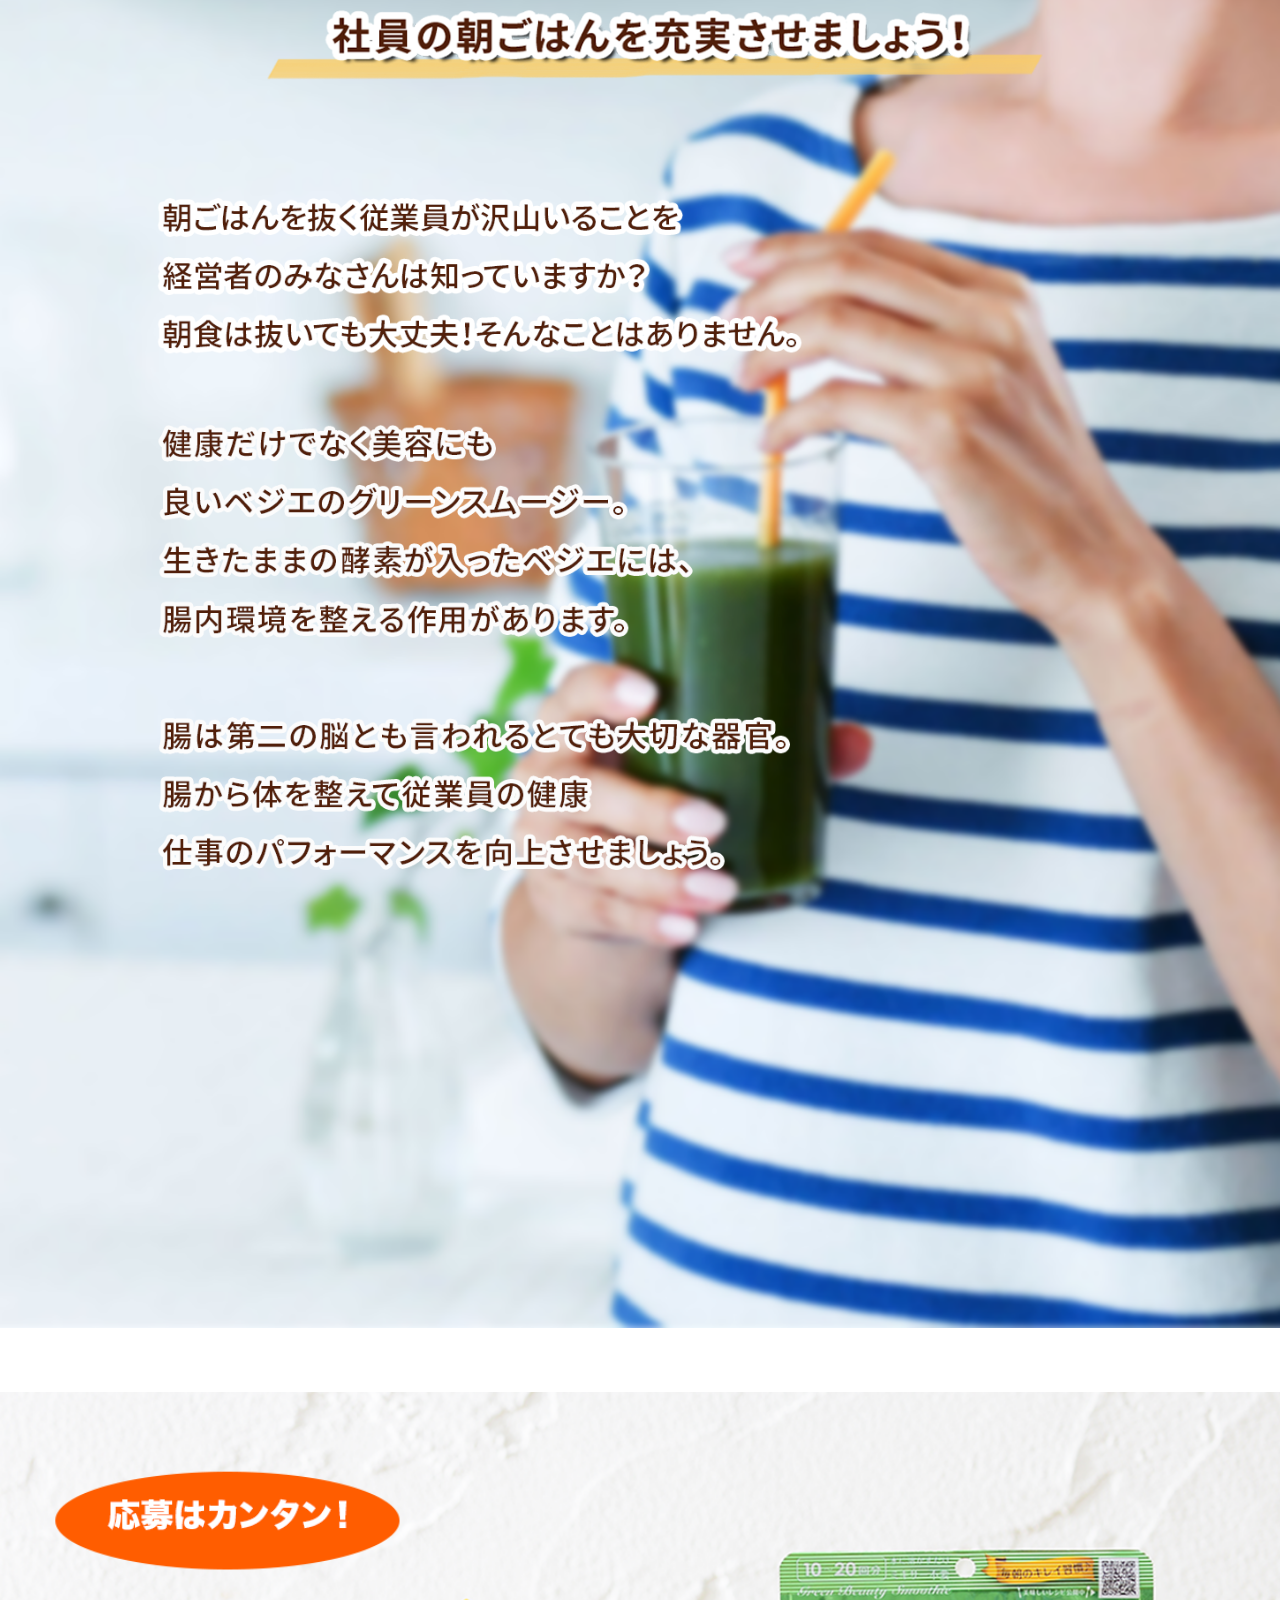
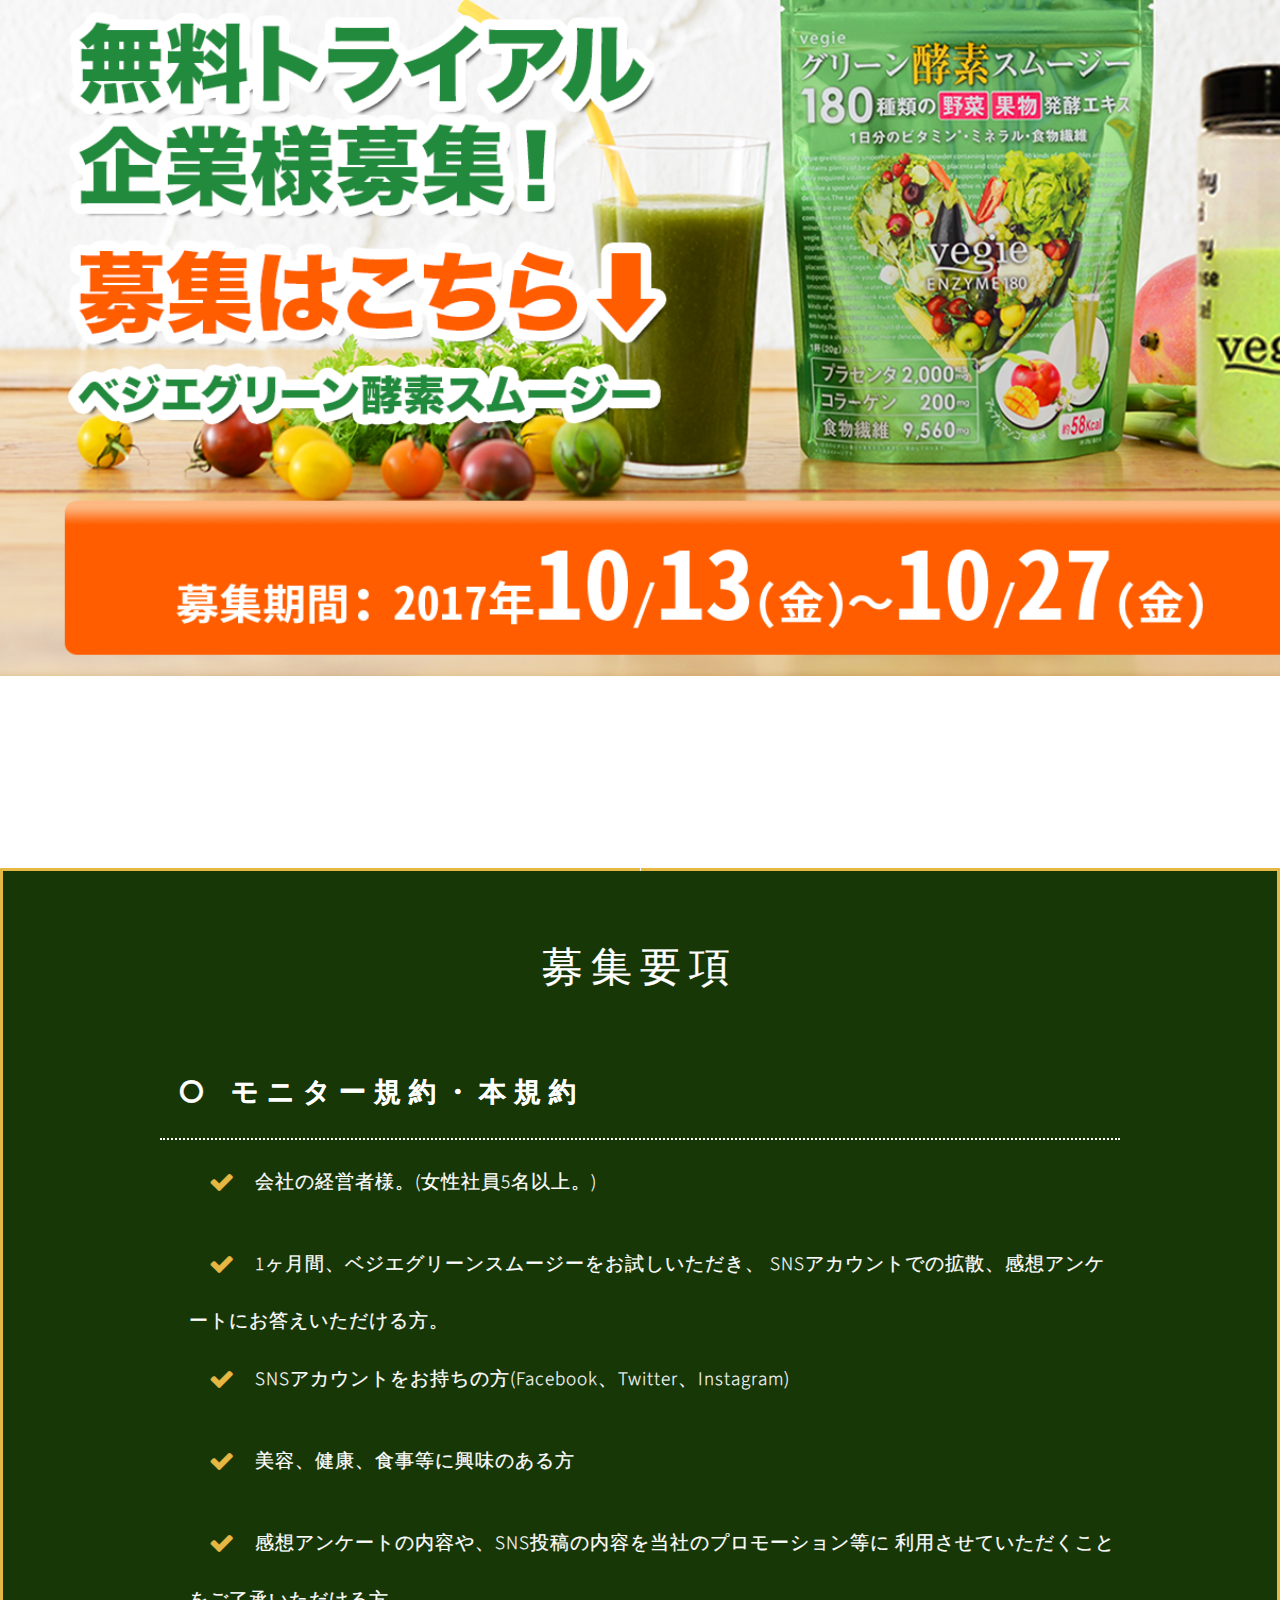
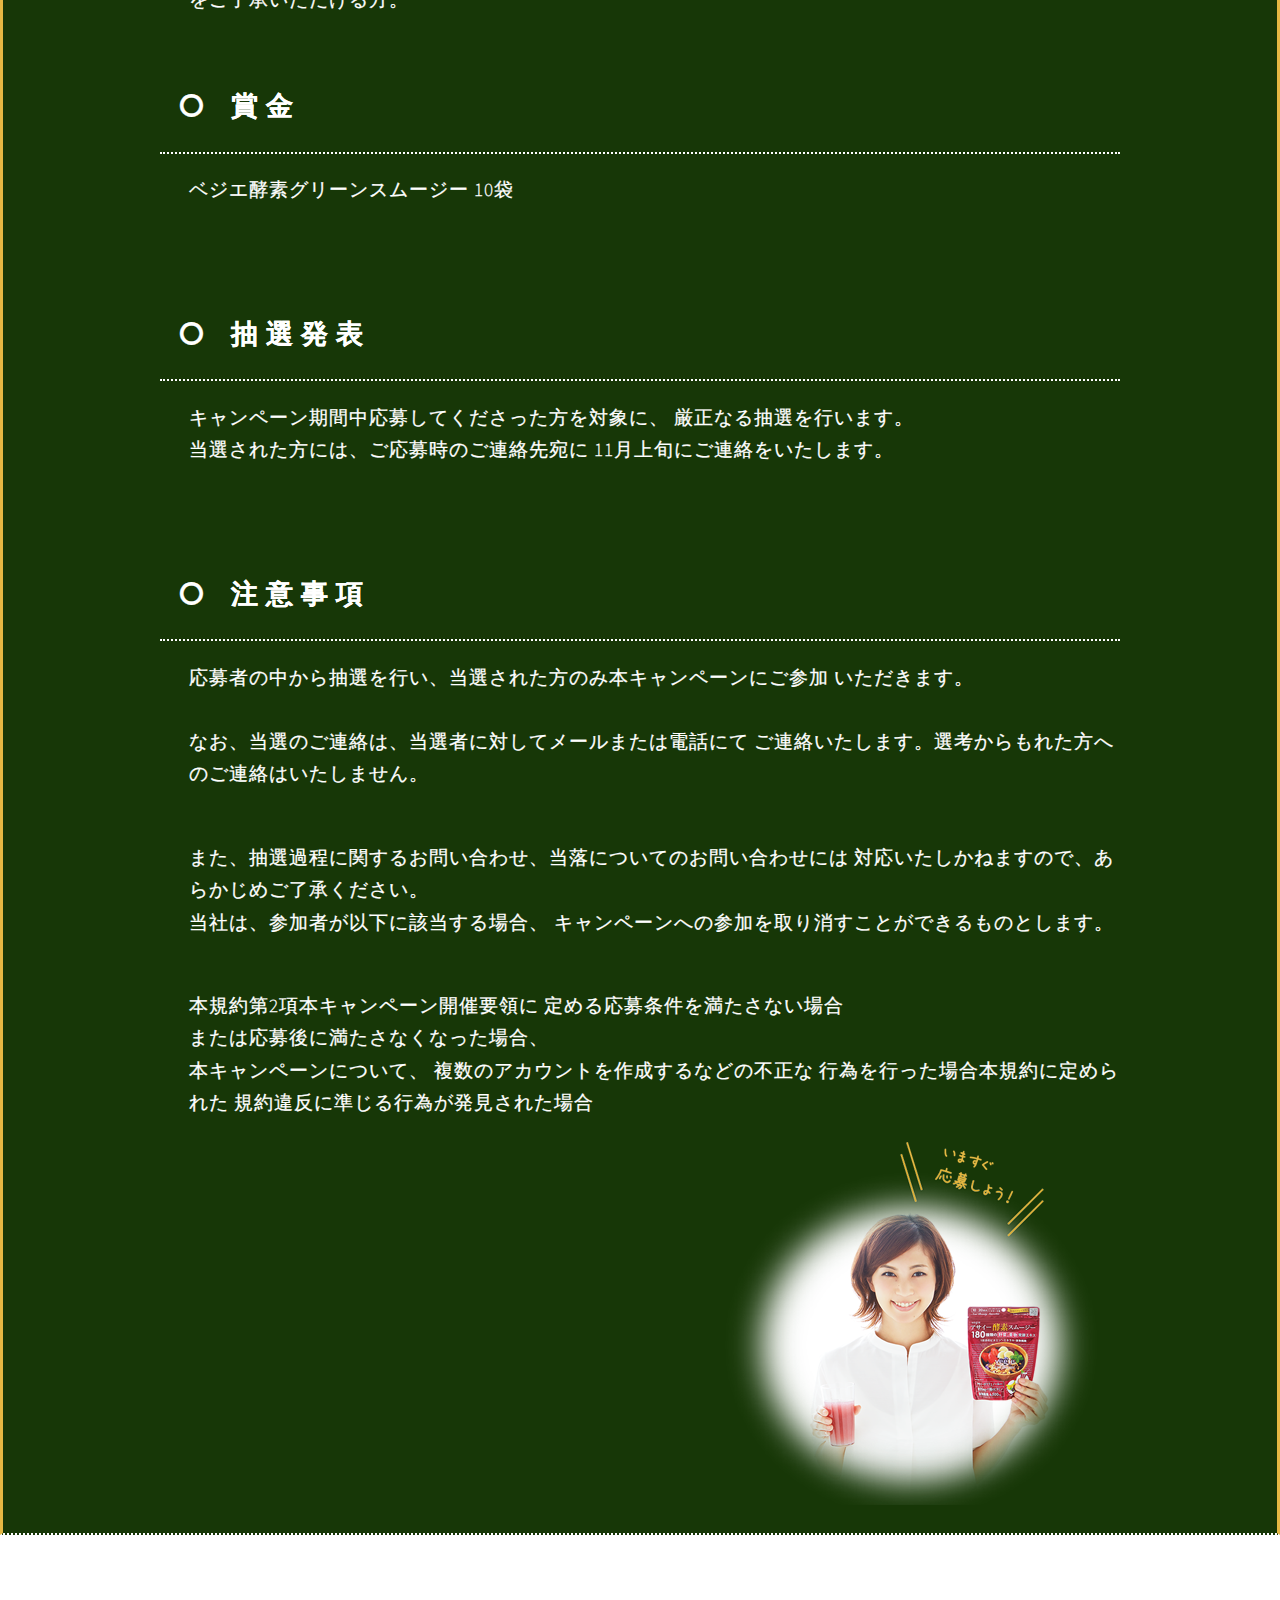
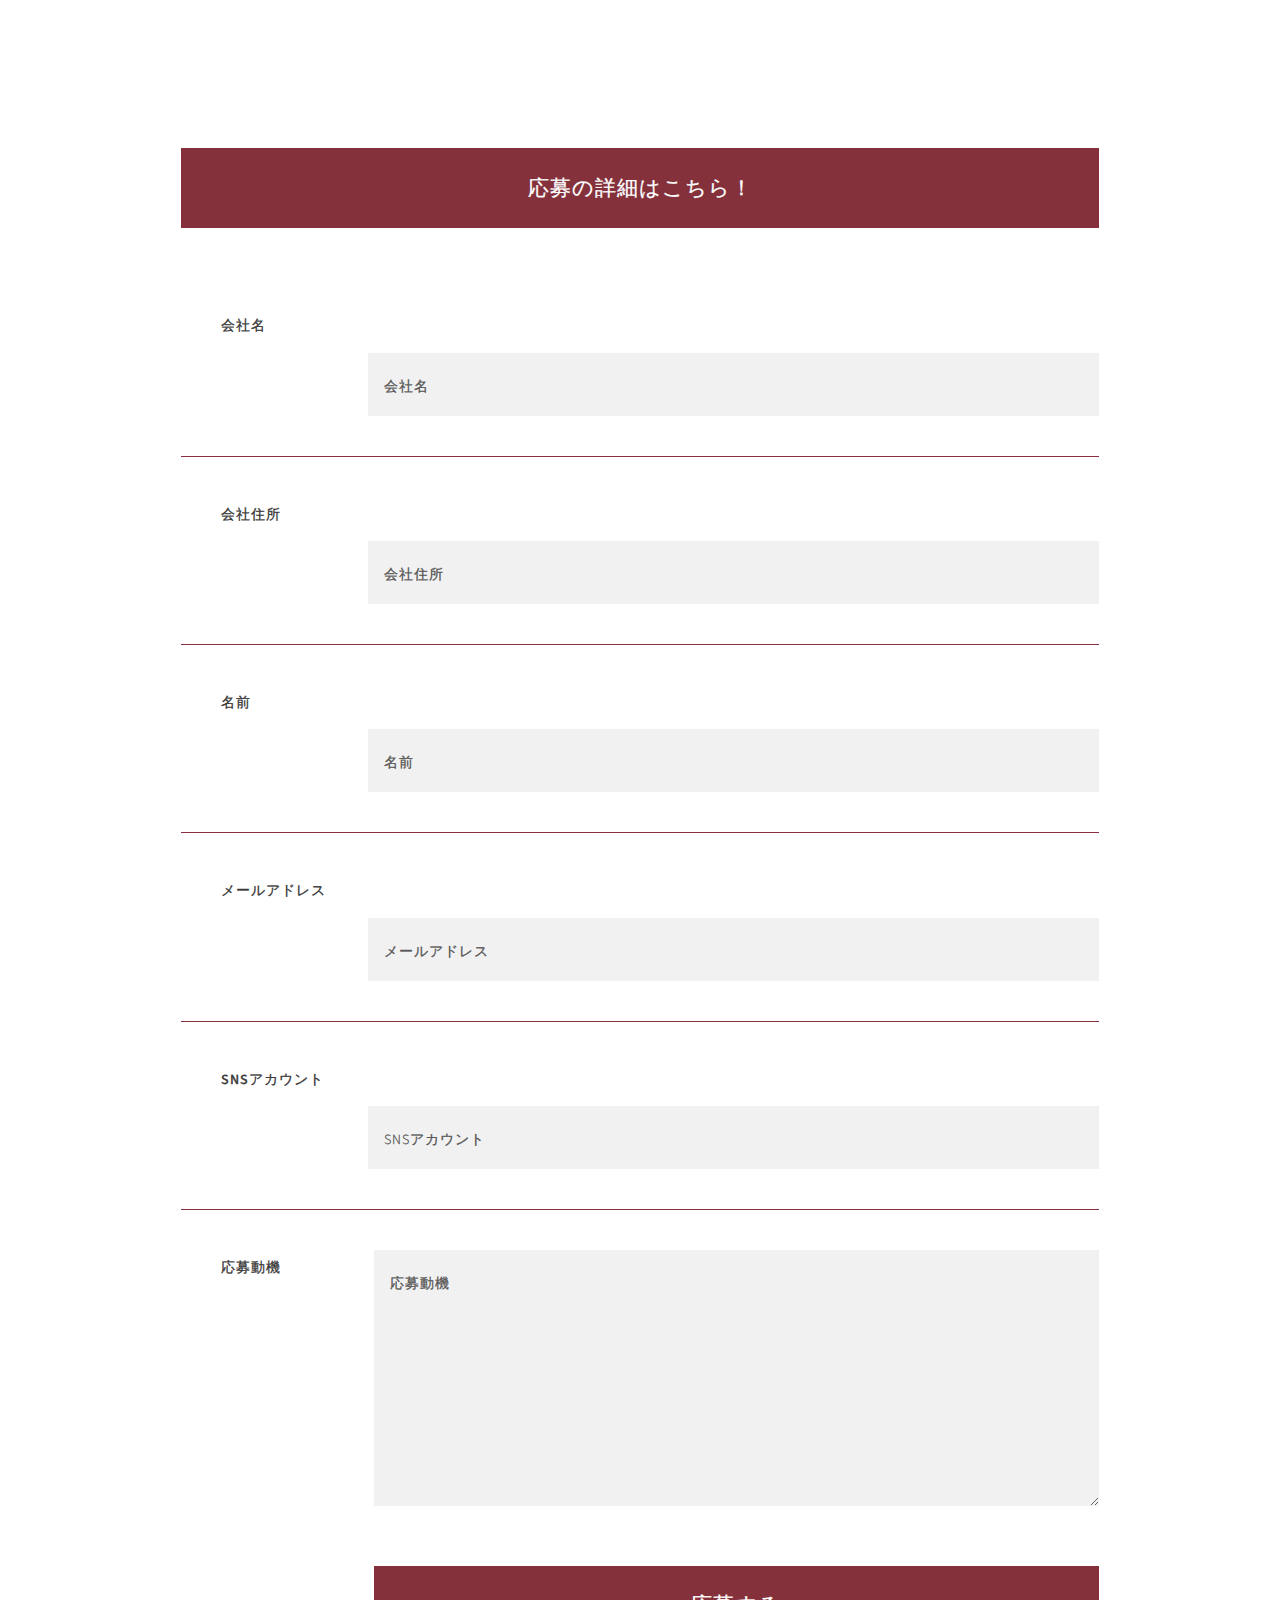
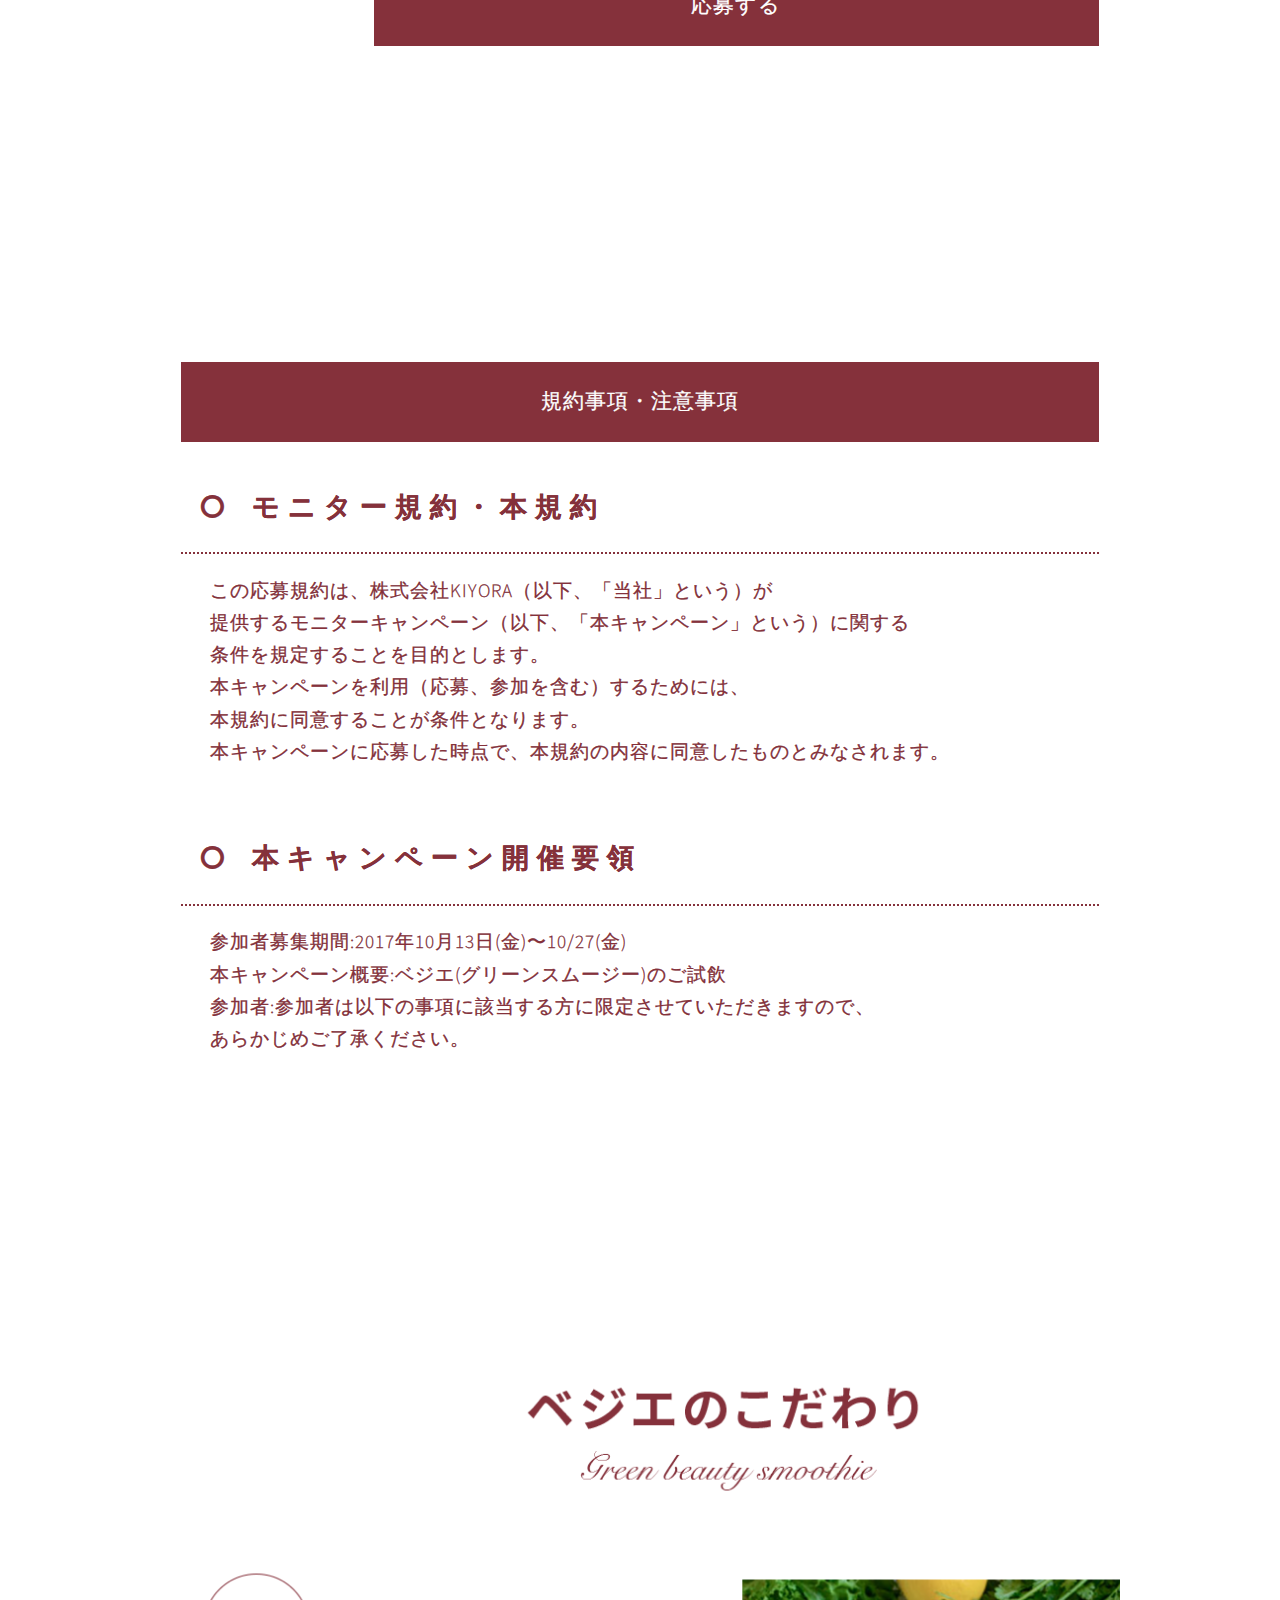
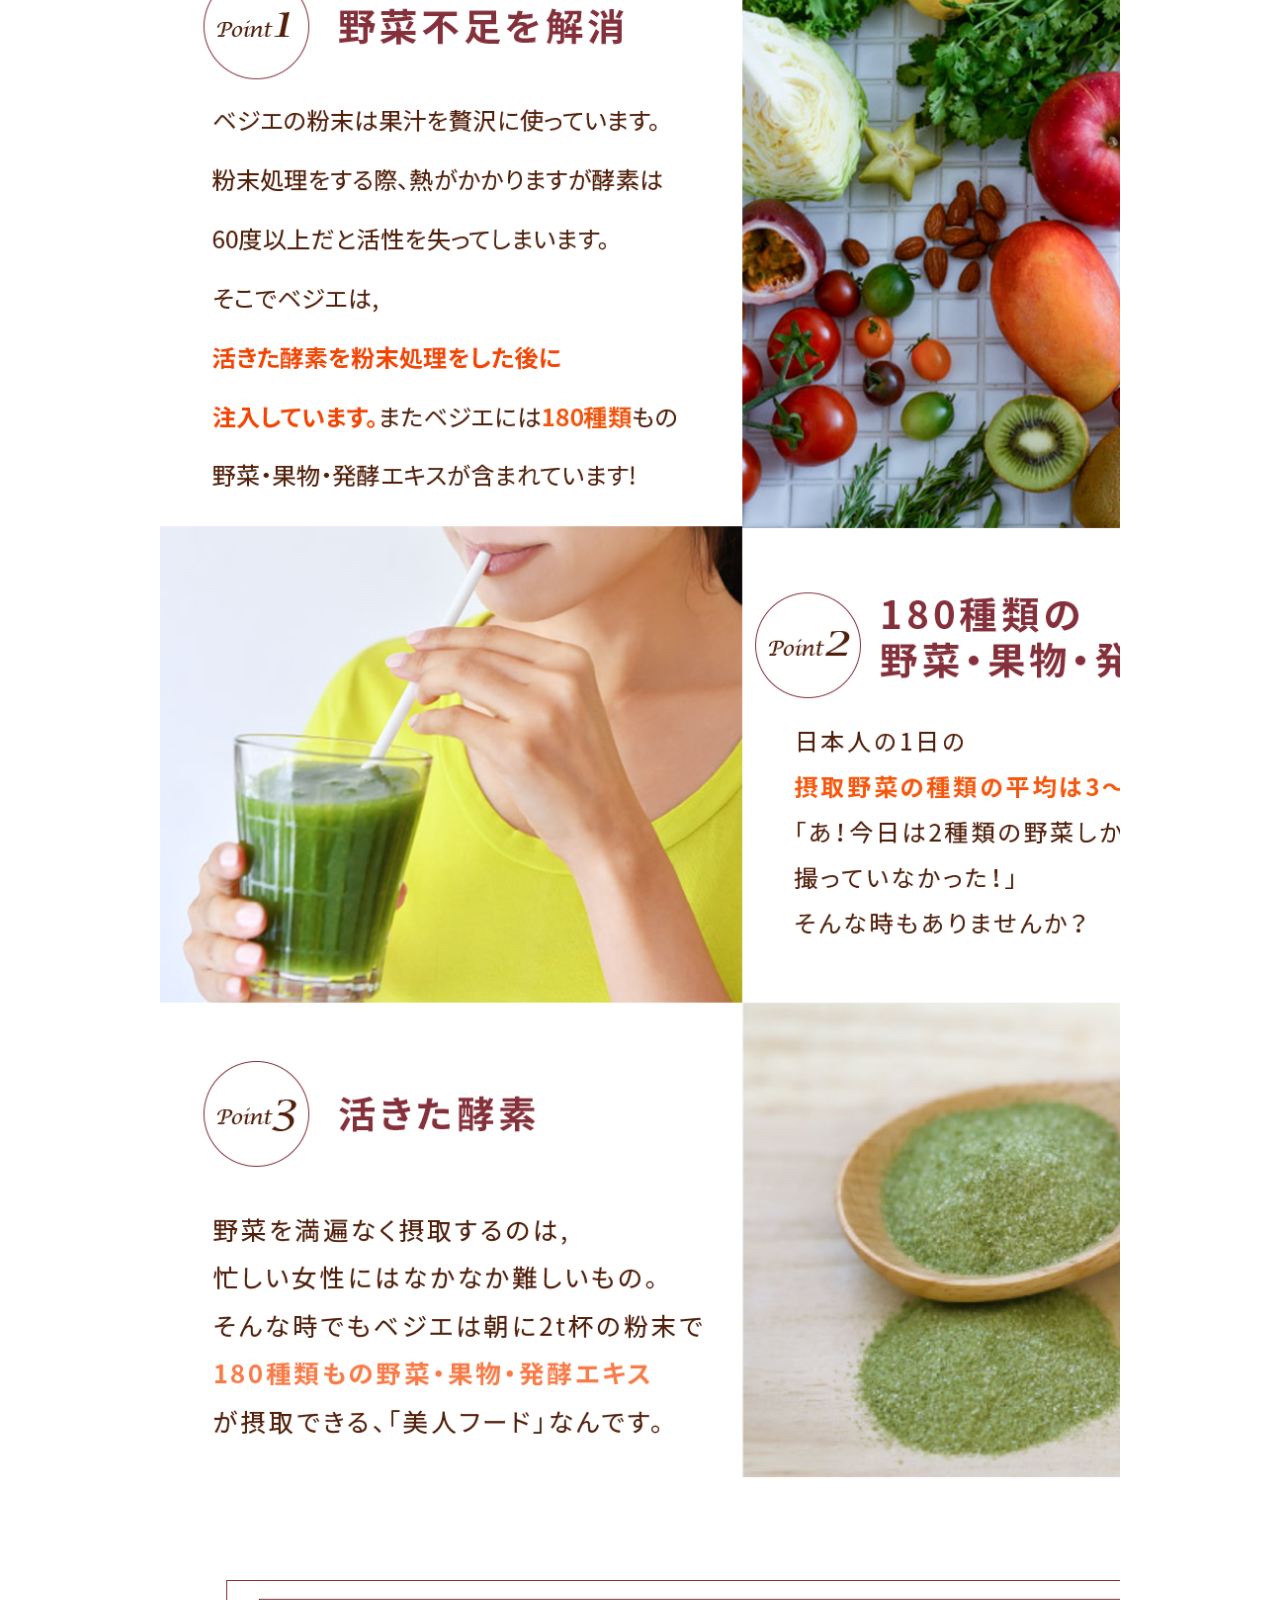
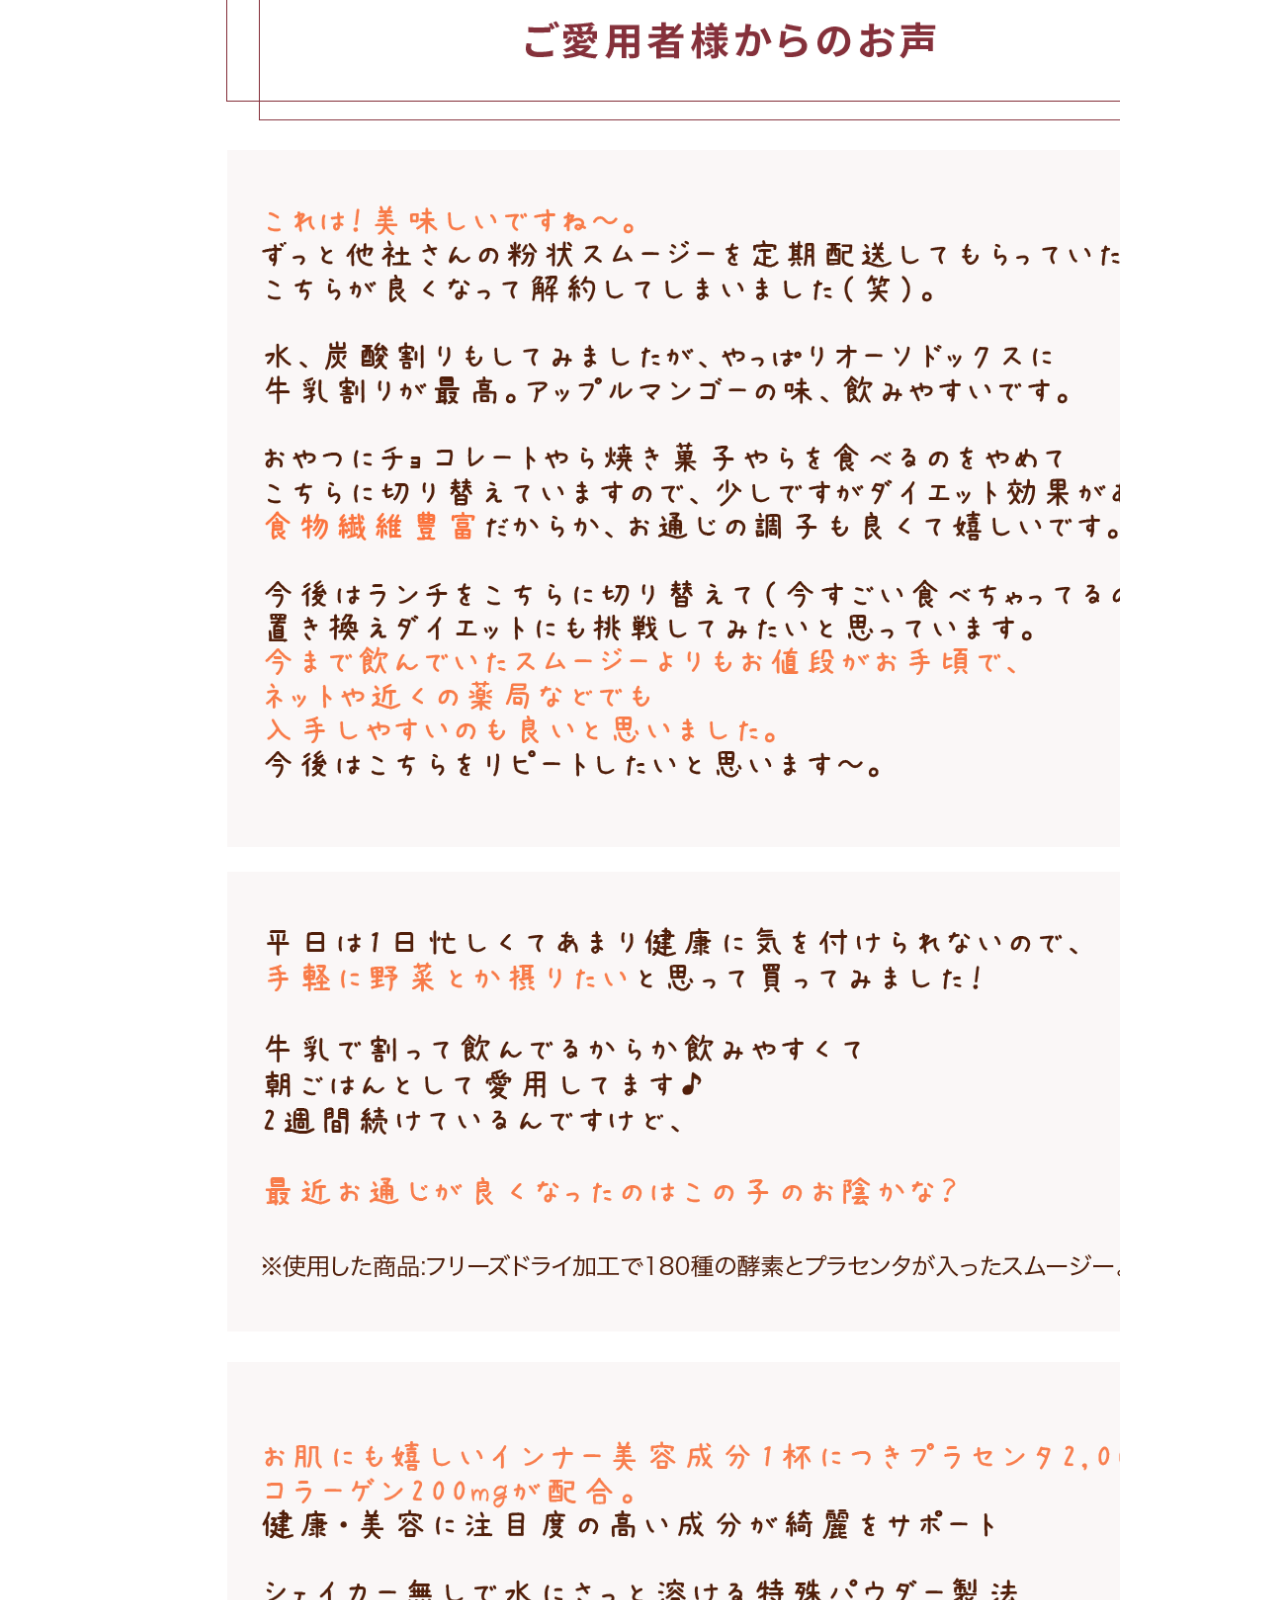
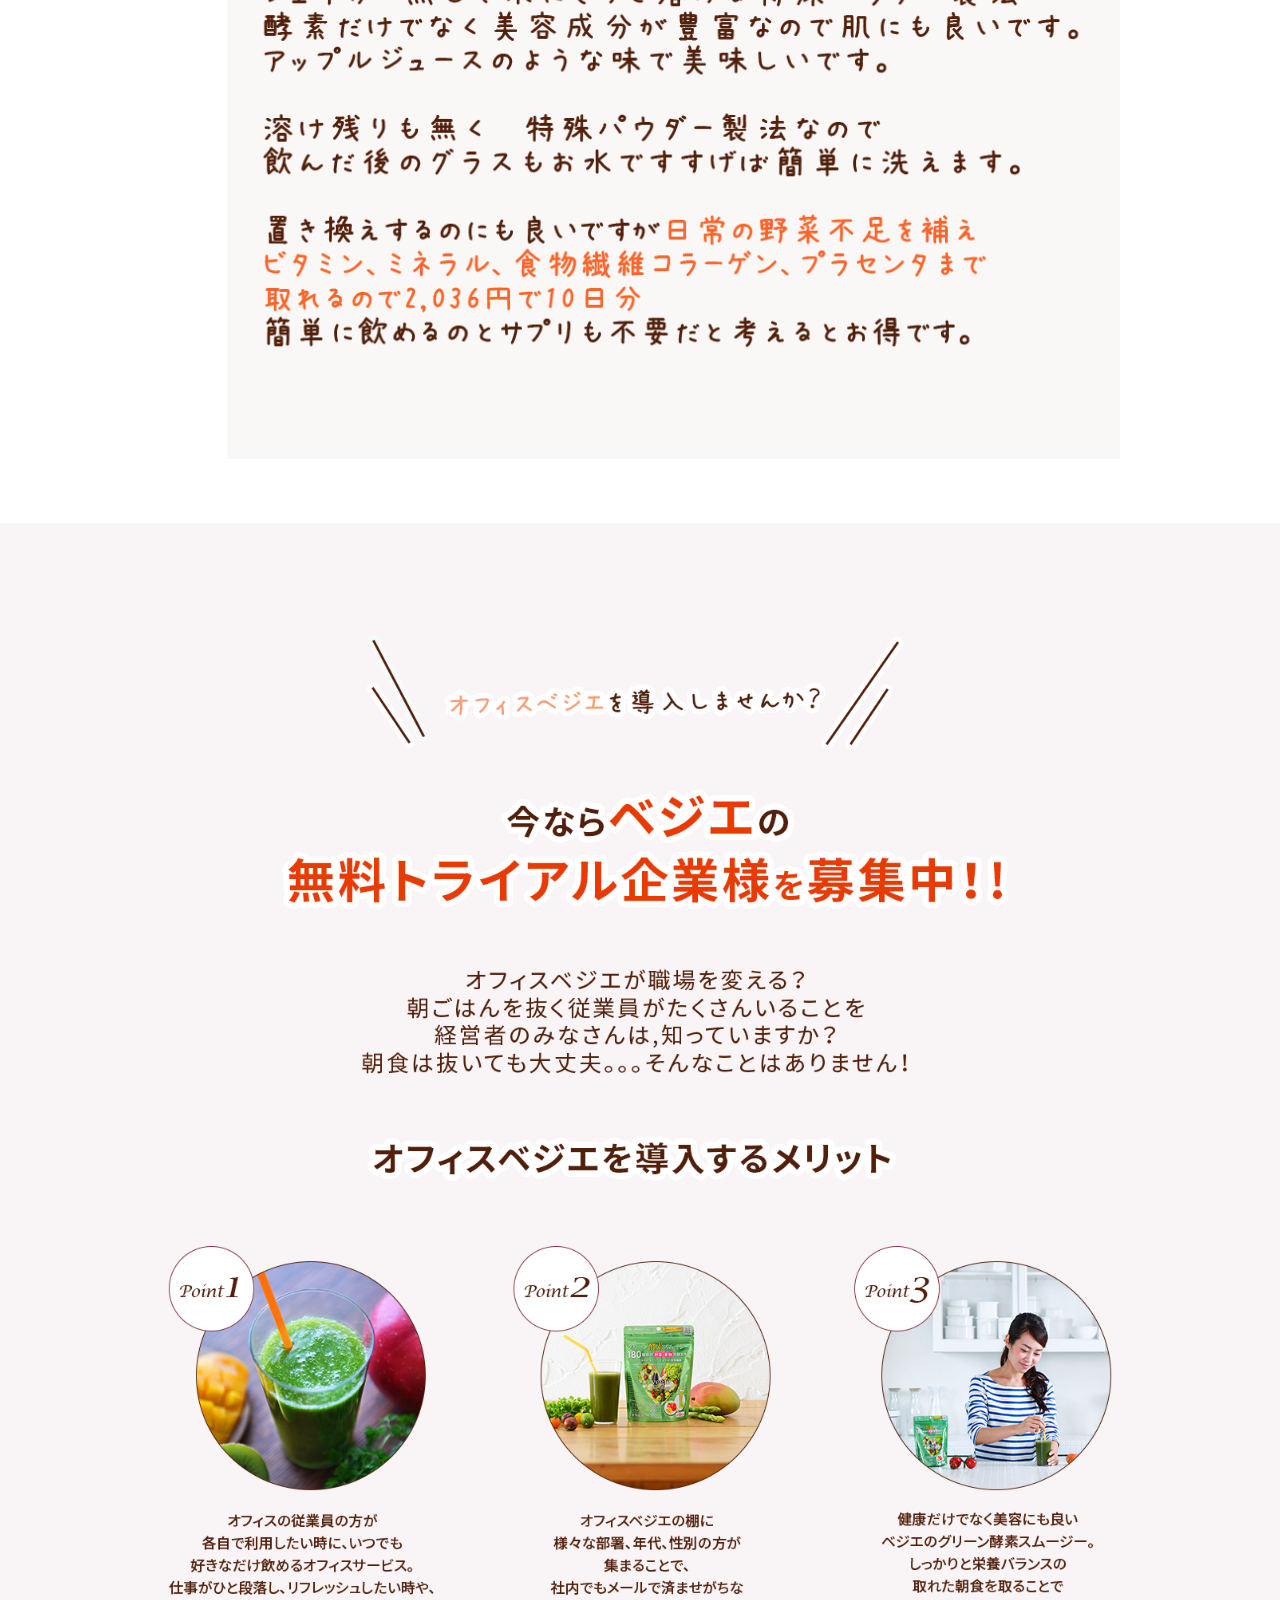
==== commit b79937ac: "fixing_completed" ====
--- a/test/index.html
+++ b/test/index.html
@@ -137,39 +137,36 @@
 				</article>
 				 <!--女性従業員の信頼を勝ち得る-->
 				 <article class="three-col">
-					<div class="container">
-						<br><br>
-						<center class="title">
-					    <img class="img-pc"src="images/image3_header.png" width="100%;"/>
+					    <br> <br> <br> 
+					    <center><img src="images/image3_bg_cnt.png" width="70%" >
 						</center>
-						<div class="sp">
-						<span class="cp">
-						<span class="red"> 経営者の方必見！!</span><br>
-						オフィスベジエで<br>社員の朝ごはんを充実させましょう！
-						</span>
+						<div class="container"></div>
+				</article>
+				<!--sp-->
+				<article class="three-col-sp">
+						<div class="container">	
+								<h1 class="line_btm"><span class="red sp-big ">経営者の方必見!!<br>
+								</span><small>オフィスベジエで<br>社員の朝ごはんを充実させましょう！</small></h1>
+								<br>
+								<img src="images/image3_bg_sp.jpg" width="100%" >
+								<div class="disable">
+									<br>
+									<p class="ft120">
+									朝ごはんを抜く従業員が沢山いることを
+									経営者のみなさんは知っていますか？<br><br>
+									朝食は抜いても大丈夫！そんなことはありません。<br>
+									健康だけでなく美容にも
+									良いベジエのグリーンスムージー。<br><br>
+									生きたままの酵素が入ったベジエには、
+									腸内環境を整える作用があります。<br>
+									腸は第二の脳とも言われるとても大切な器官。<br><br>
+									
+									腸から体を整えて従業員の健康
+									仕事のパフォーマンスを向上させましょう。<br>
+									</p>
+								</div>
 						</div>
-						<div class="cnt">
-						<p>
-						朝ごはんを抜く従業員が沢山いることを<br>
-						経営者のみなさんは知っていますか？<br>
-						朝食は抜いても大丈夫！そんなことはありません。<br>
-						</p>
-						<br>
-						<p>
-						健康だけでなく美容にも<br>
-						良いベジエのベジエグリーン酵素スムージ。<br>
-						活きたままの酵素が入ったベジエには、<br>
-						腸内環境を整える作用があります。<br>
-						</p>
-						<br>
-						<p>
-						腸は第二の脳とも言われるとても大切な器官。<br>
-						腸から体を整えて従業員の健康<br>
-						仕事のパフォーマンスを向上させましょう。<br>
-						</p>
-						</div>
-					</div>
-				</article>
+					</article>
 				 <!--バナー-->
 				<article class="four-col clearfix">
 					<img class="sp" src="images/image4_banner_sp.png" width="99.999%;"/>
@@ -444,7 +441,6 @@
 					<div class="container">	
 							<h1 class="line">オフィスベジエを導入しませんか？</h1>
 							<br>
-							
 							<h1>
 							  今ならベジエの<br><span class="red sp-big">無料トライアル企業様を募集中！!</span></h1>
 							<br>
@@ -501,18 +497,50 @@
 						</ul>
 					</div>
 				</article>
-				<!--募集項目　ROOP"-->
-				<!--募集項目　ROOP"-->
+				<!--募集項目　ROOP2"-->
+				<!--募集項目　ROOP2"-->
 				<!--従業員のための朝ごはん-->
 				<article class="seven-col">
 						<br><br><br>
 						<center>
 						<div class="container"></div>
 						</center>
-				</article>	
-
-
-		
+				</article>
+				<!--sp-->
+				<article class="seven-col-sp">
+						<div class="container">	
+								<h1 class="line_btm"><span class="red sp-big ">従業員のための朝ごはん<br>
+								</span><small>オフィスで朝活！</small></h1>
+								<br>
+								<img src="images/image7_sec1.png" width="100%" >
+								<div class="disable">
+									<br>
+									<p class="ft120">
+									日本人の1日の摂取野菜の種類の平均は3〜4種類。<br><br>
+									<span class="red">「あ！今日は2種類の野菜しか撮っていなかった！」
+									そんな時もありませんか？</span>
+									<br><br>
+									野菜を満遍なく摂取するのは,
+									はなかなか難しいもの。
+									そんな時でもベジエは朝に2杯の粉末で,<br>
+									<span class="red">
+									180種類もの野菜・果物・発酵エキス
+									が摂取できる、「美人フード」なんです。
+									</span>
+									<br><br>
+									忙しい朝でもベジエを2杯、
+									お水や牛乳に入れてシェイクするだけ。<br><br>
+									ベジエは1杯あたりコストパフォーマンスにも
+									<span class="red">
+									 優れた手軽に取れる「朝食」です。<br>
+									</span>
+									</p>
+								</div>
+						</div>
+					</article>
+
+
+		    <!--募集項目　ROOP 3"-->
 			<!-- Scripts -->
 				<script src="assets/js/jquery.min.js"></script>
 				<script src="assets/js/jquery.scrolly.min.js"></script>
--- a/test/assets/css/original.css
+++ b/test/assets/css/original.css
@@ -22,9 +22,17 @@
     }
     .line {
         border: dotted 1px #511f0a;
-        padding: 20px;
-    }
-
+        padding: 20px 0;
+    }
+    .line_btm {
+        border-bottom: dotted 1px #511f0a;
+    }
+    .ft120{
+        font-size: 120% !important;
+    }
+
+
+ 
 @media only screen and (max-width: 767px) {
     .img-pc{
         display:none;
@@ -44,7 +52,7 @@
     }
     .sp-big{
         font-weight: 600;
-        font-size: 31px
+        font-size: 24px
     }
 
 }
@@ -215,30 +223,20 @@
     background: url("images/image3_bg.jpg") no-repeat;
     display: block;
     background-size: cover;
-}
-
-.three-col .cnt {
-    font-size: 31px !important;
-    text-align: left;
-    color:#511f0a;
-    line-height: 200%;
-    letter-spacing: 2px;
-    padding:2em 0;
-    text-shadow: 2px 2px white;
-}
+    min-height: 1600px;
+}
+.three-col .container {
+    background: url("images/image3_bg_cnt_2.png") no-repeat;
+    display: block;
+    background-size: contain;
+    min-height: 1400px;
+    float: left;
+    margin:3em;
+}
+
+
 /* mobile*/
 @media only screen and (max-width: 767px) {
-
-    .three-col .cnt p {
-     font-size: 21px !important;
-     letter-spacing:0 !important;
-     line-height: 200%;
-     font-weight: 500;
-     text-shadow: 2px 2px white;
-    }
-    .three-col .cnt br{
-        display:none;
-    }
     
 }
 
@@ -260,24 +258,32 @@
  .five-col .container{
     background: url("images/image5_bg.png") no-repeat;
     display: block;
-    background-size:contain;
-    height: 3000px;
+    background-size:cover;
+    height: 3900px;
     margin: 0 auto;
     
  }
+ .three-col-sp, 
  .five-col-sp,
- .six-col-sp
+ .six-col-sp,
+ .seven-col-sp
  {
     display: none;
  }
 
  @media only screen and (max-width: 767px) {
+    .three-col,
     .five-col,
-    .six-col {
+    .six-col,
+    .seven-col
+     {
        display: none;
-    }  
+    } 
+    .three-col-sp, 
     .five-col-sp,
-    .six-col-sp {
+    .six-col-sp,
+    .seven-col-sp
+    {
         display: block;
         width: 100%;
         text-align: justify;
@@ -286,6 +292,7 @@
 
 
  }
+
  /*ベジエ導入*/
  .six-col{
     background-color: #f9f4f5;
@@ -303,8 +310,8 @@
     background-size: cover;
 }
  .seven-col .container{
-    background: url("images/image6_bg.png") no-repeat;
+    background: url("images/image7_bg_cnt.png") no-repeat;
     display: block;
     background-size:contain;
-    height: 1200px;
- }
+    height: 2000px;
+ }
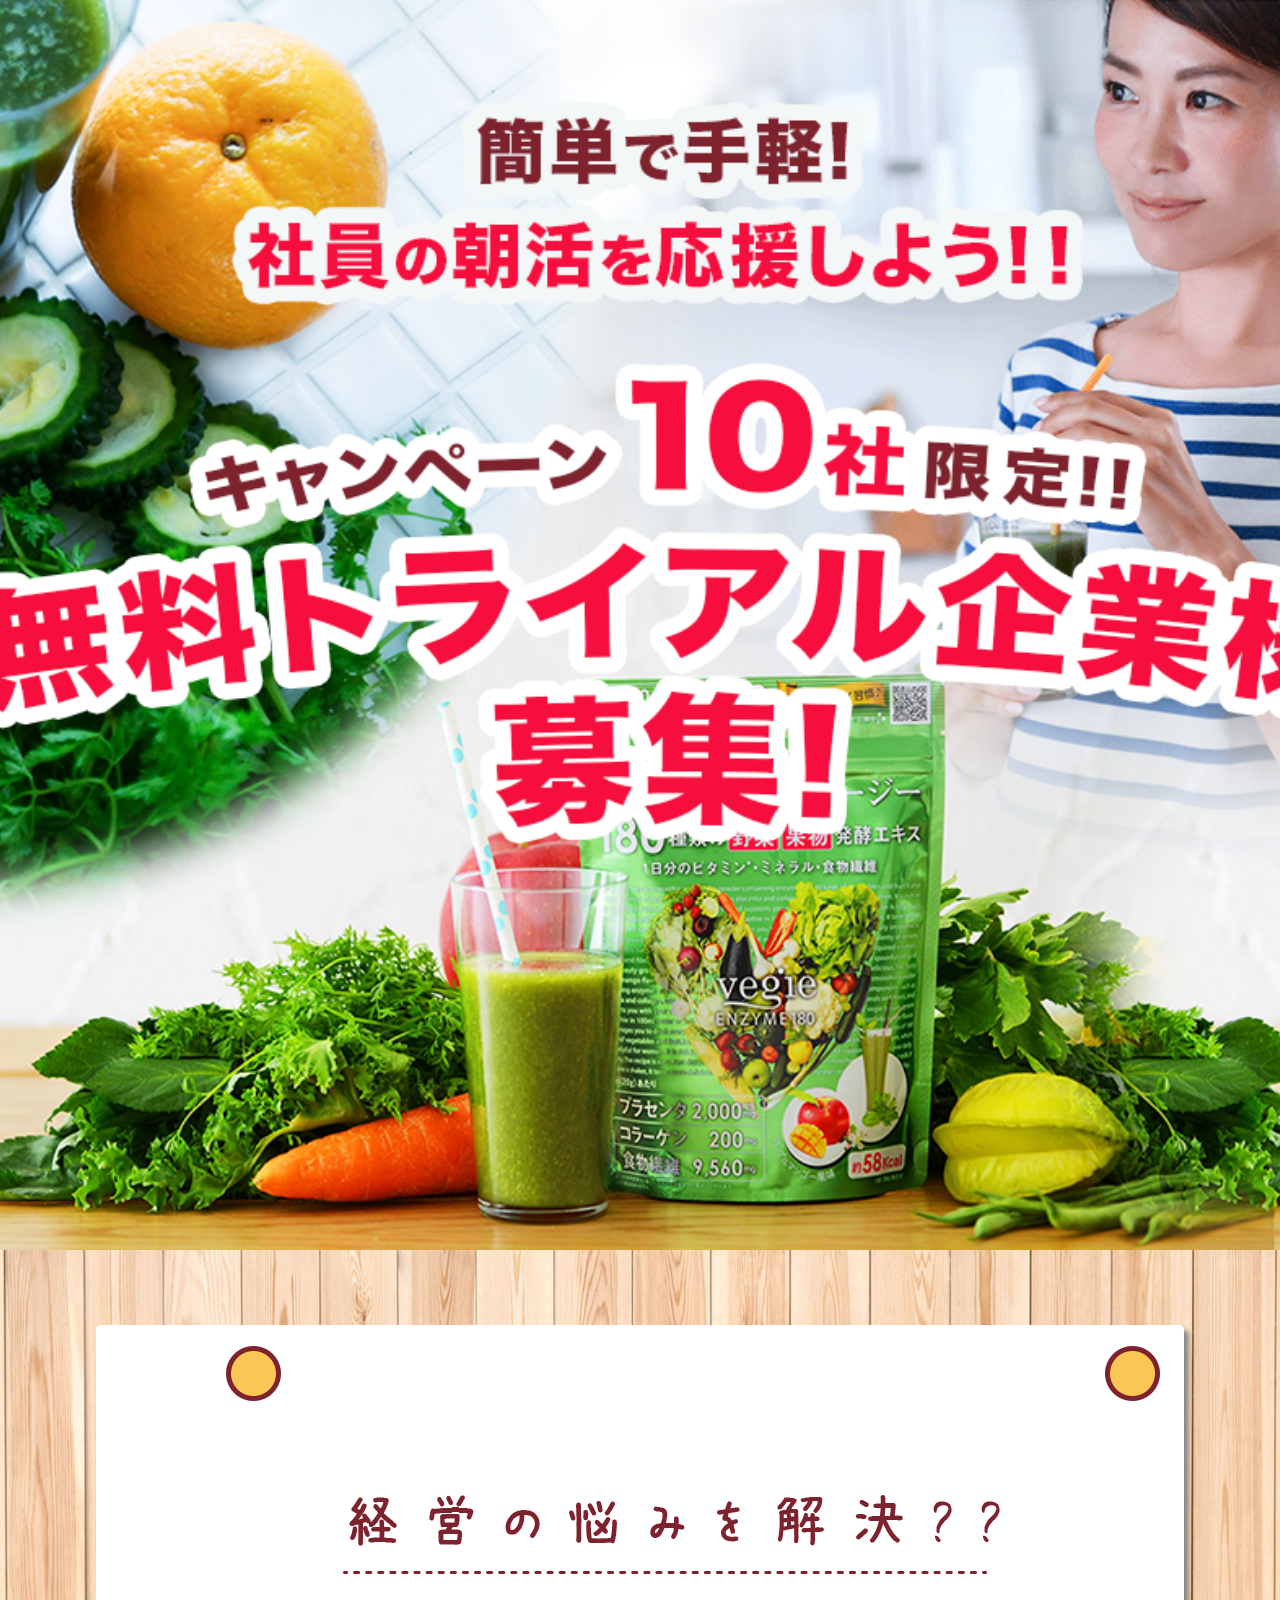
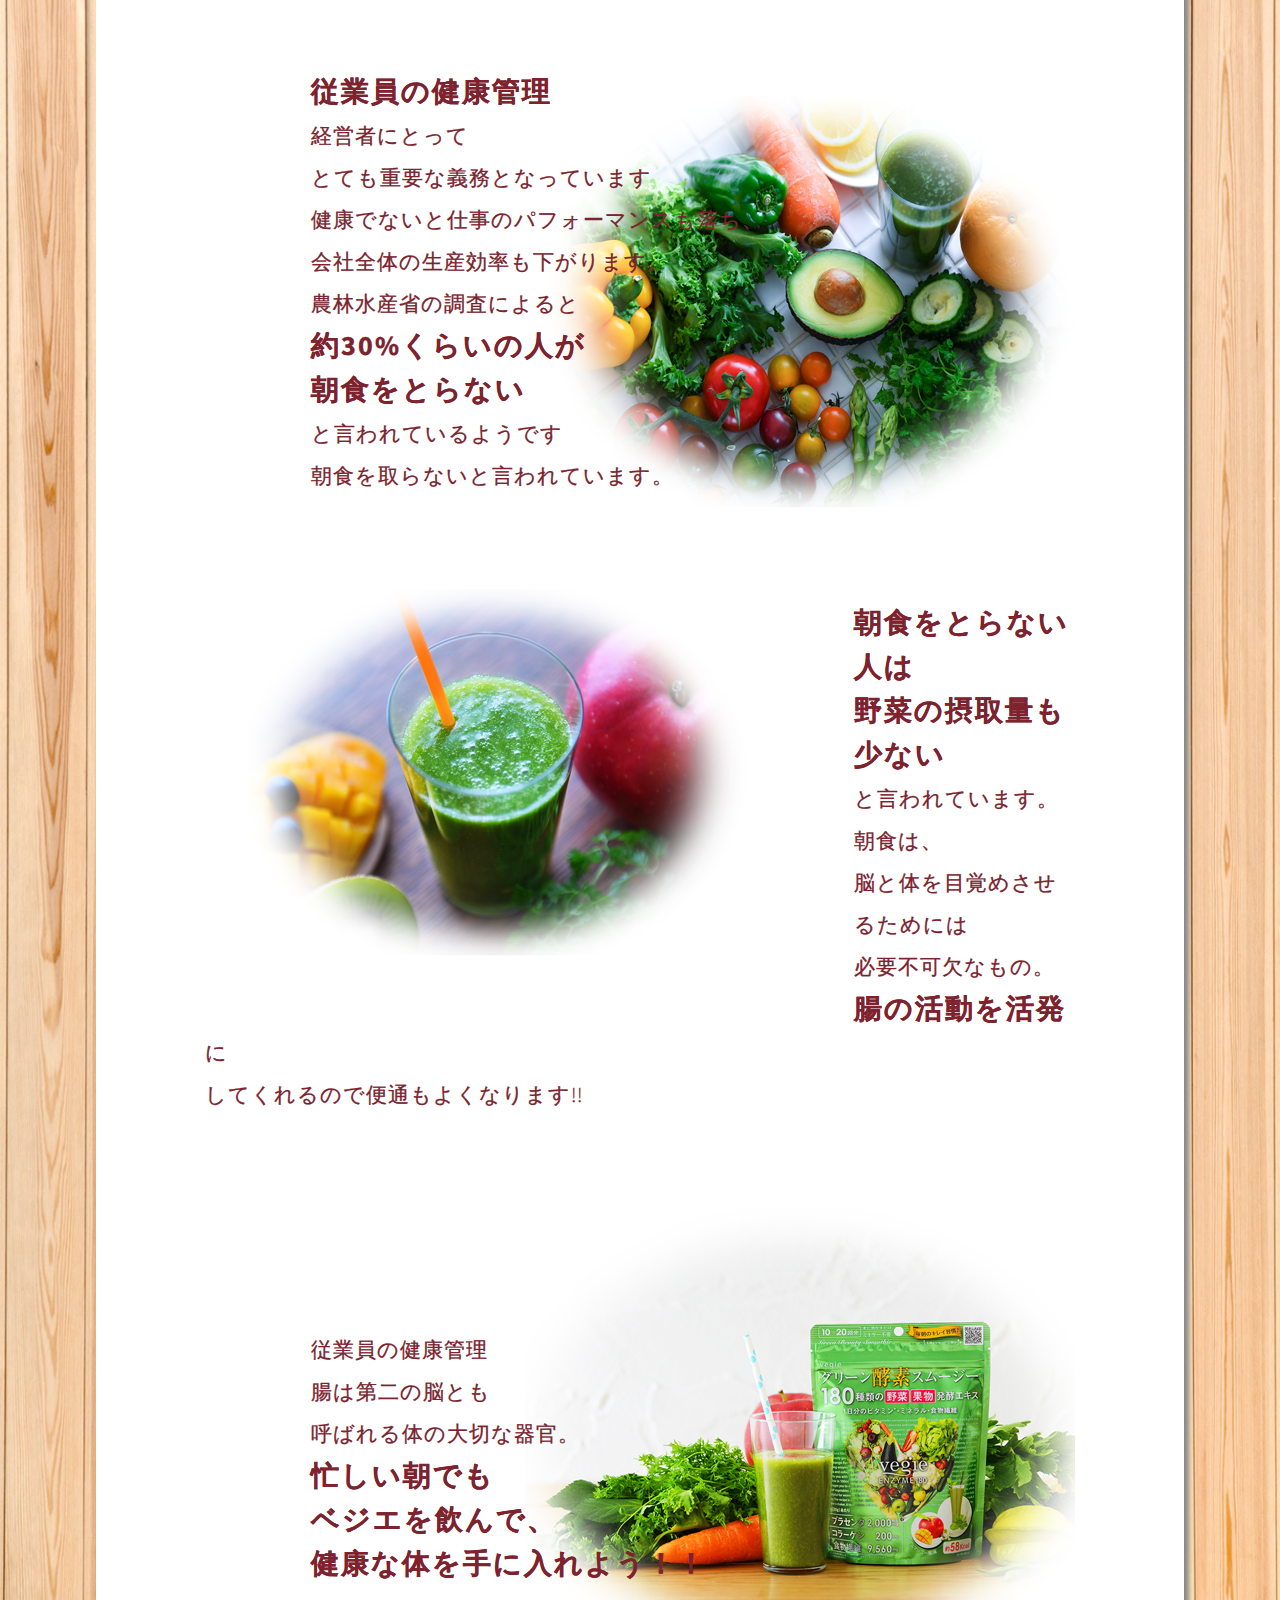
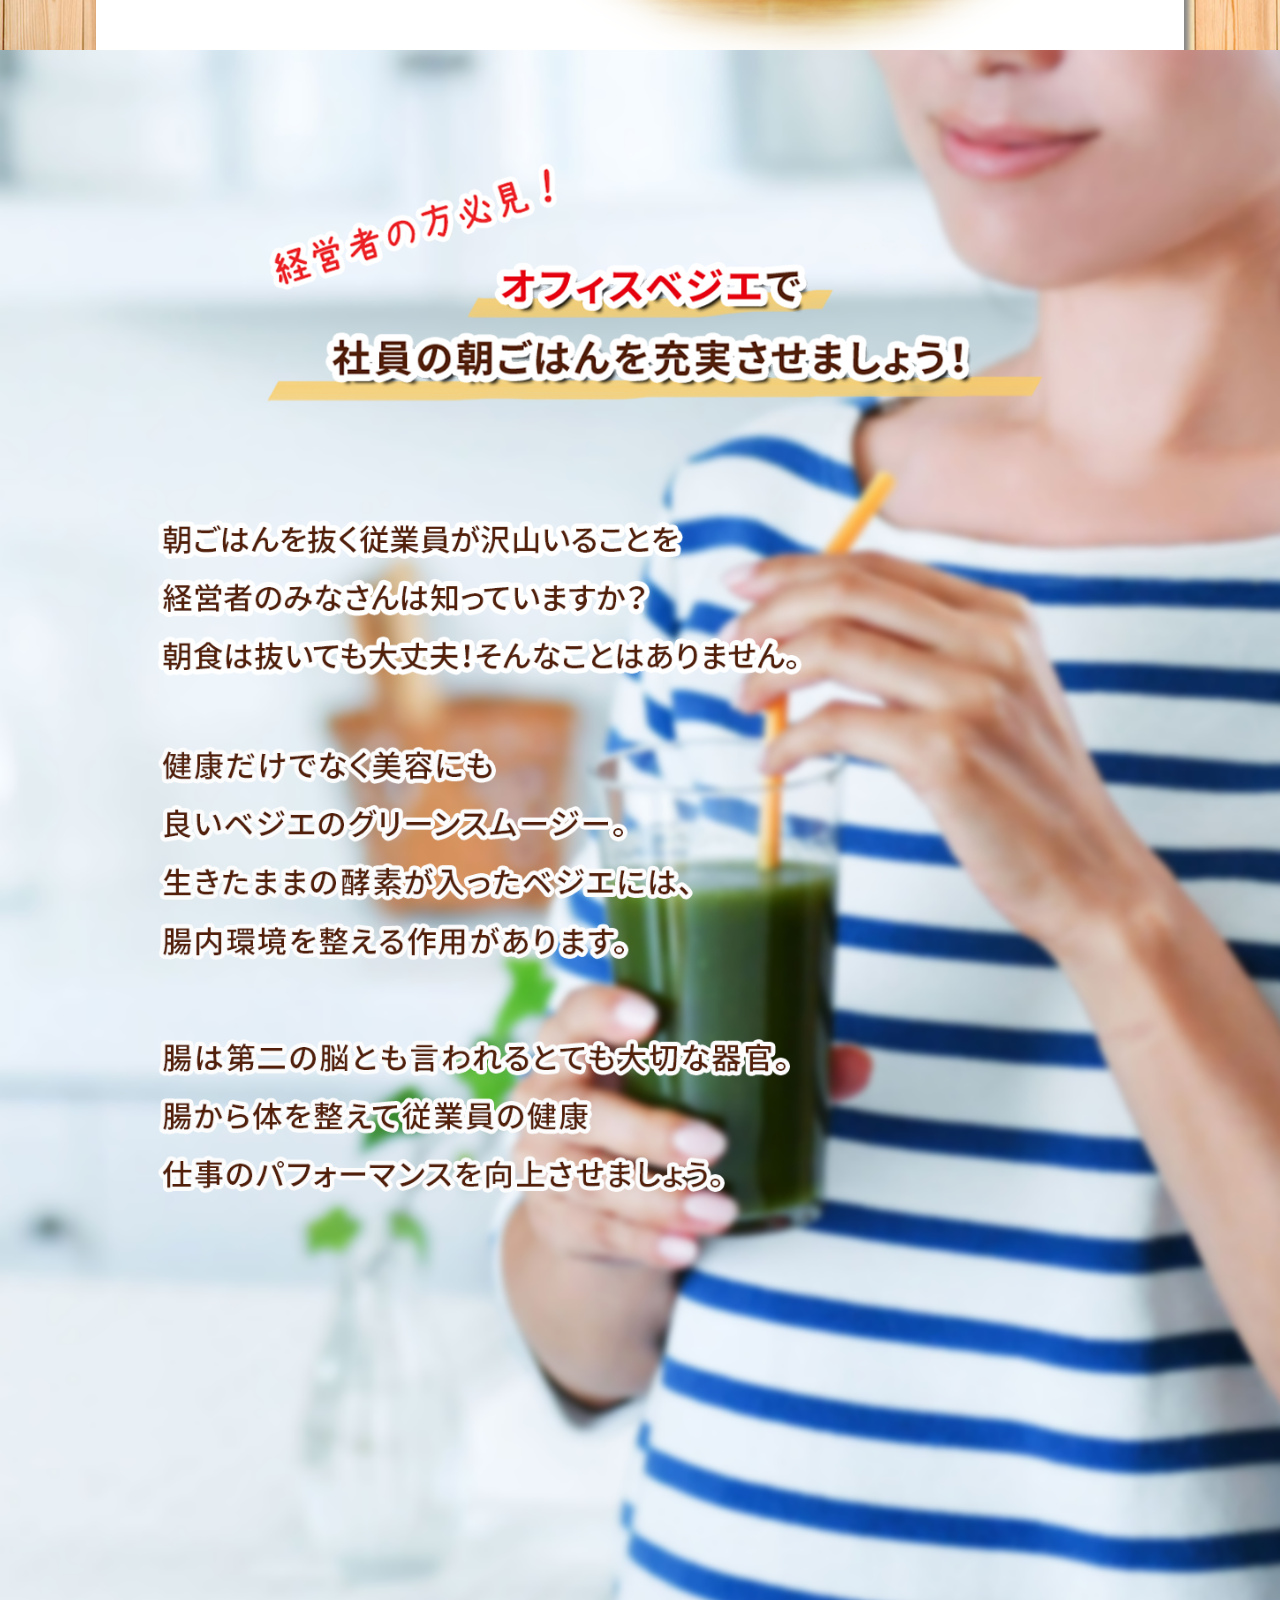
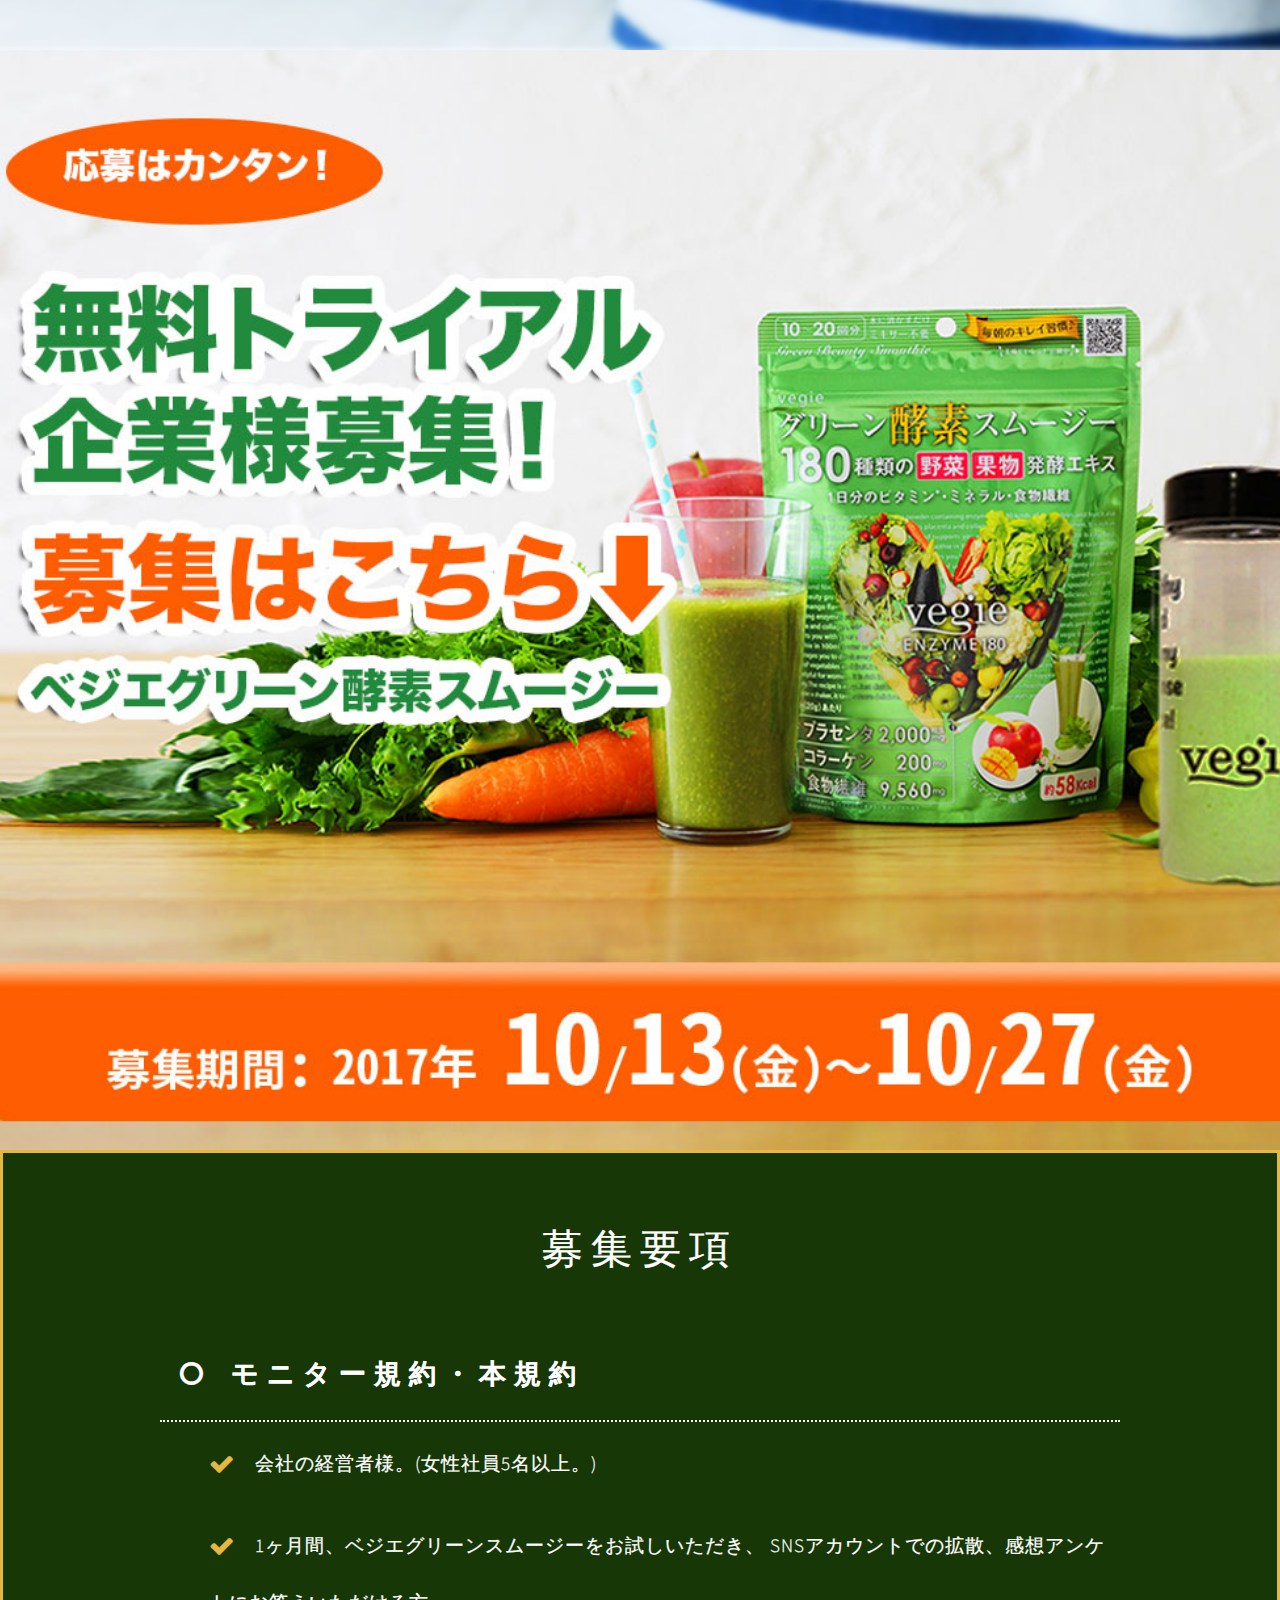
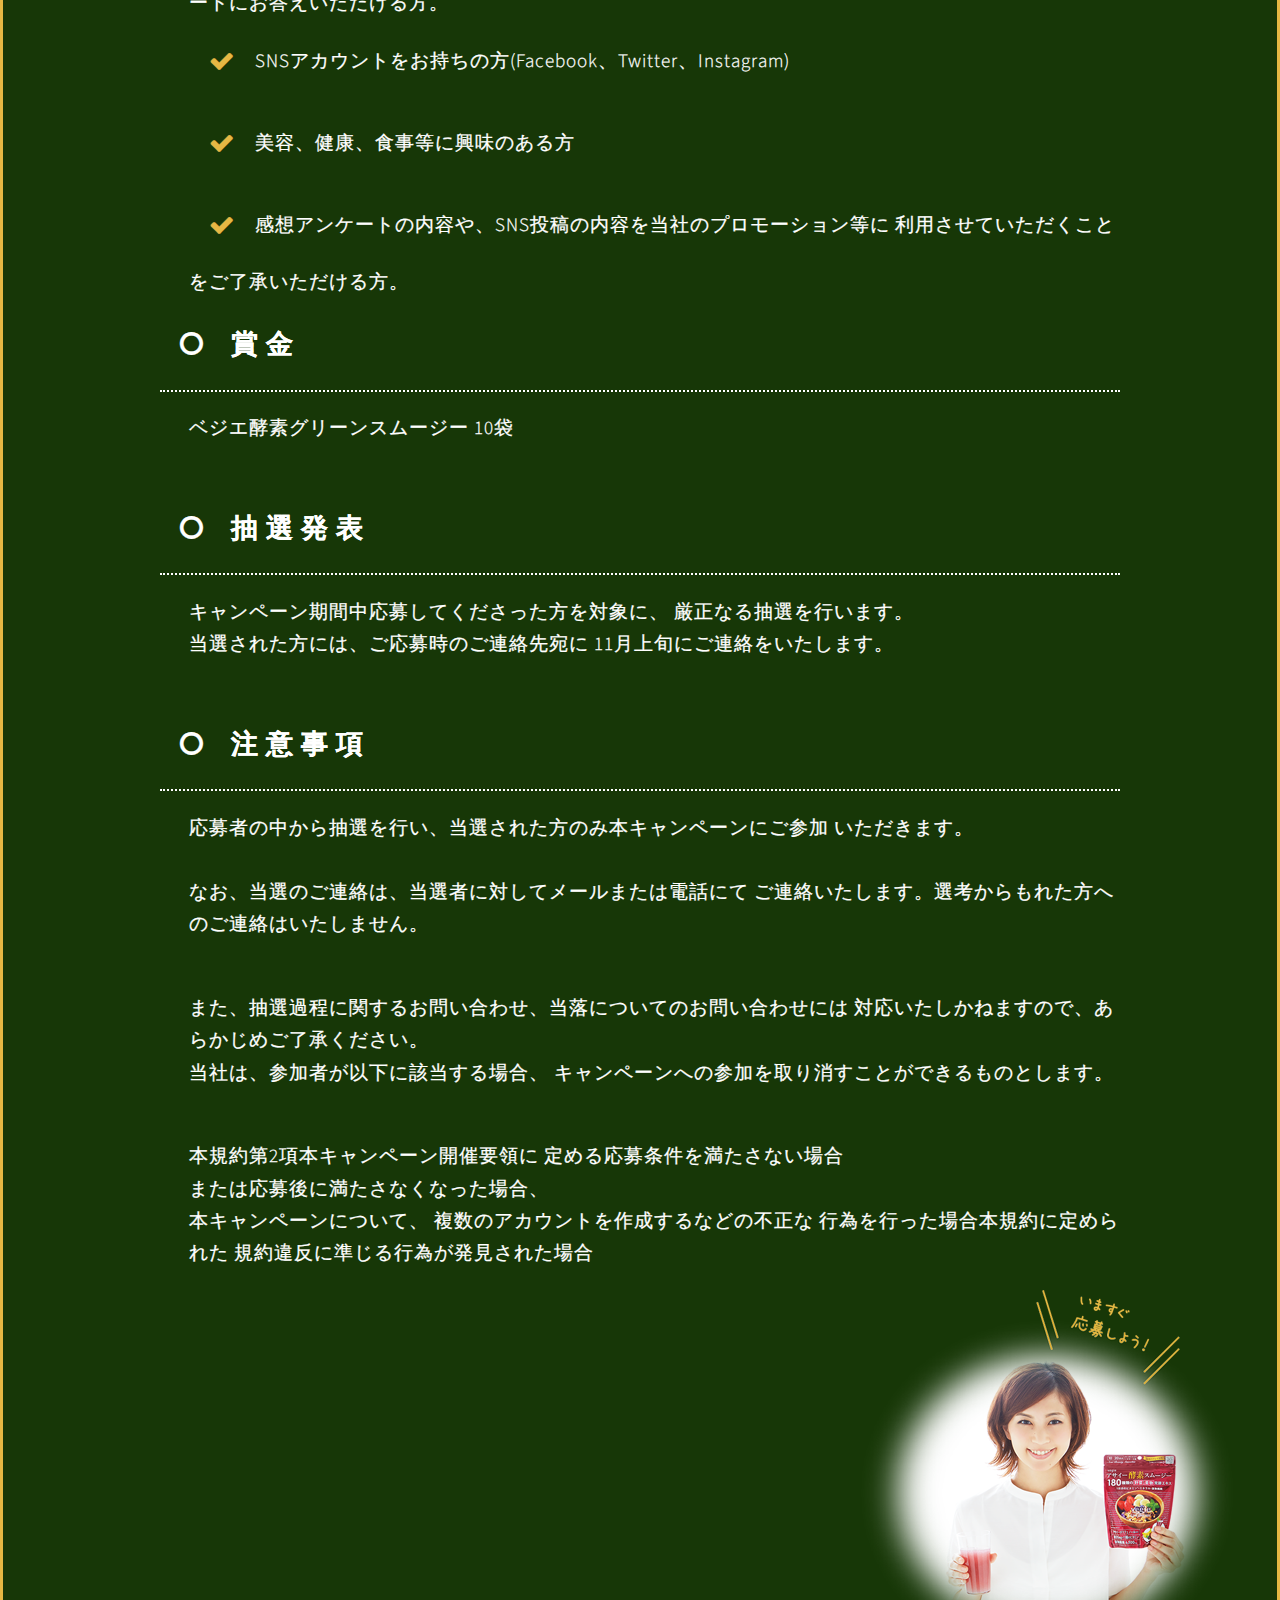
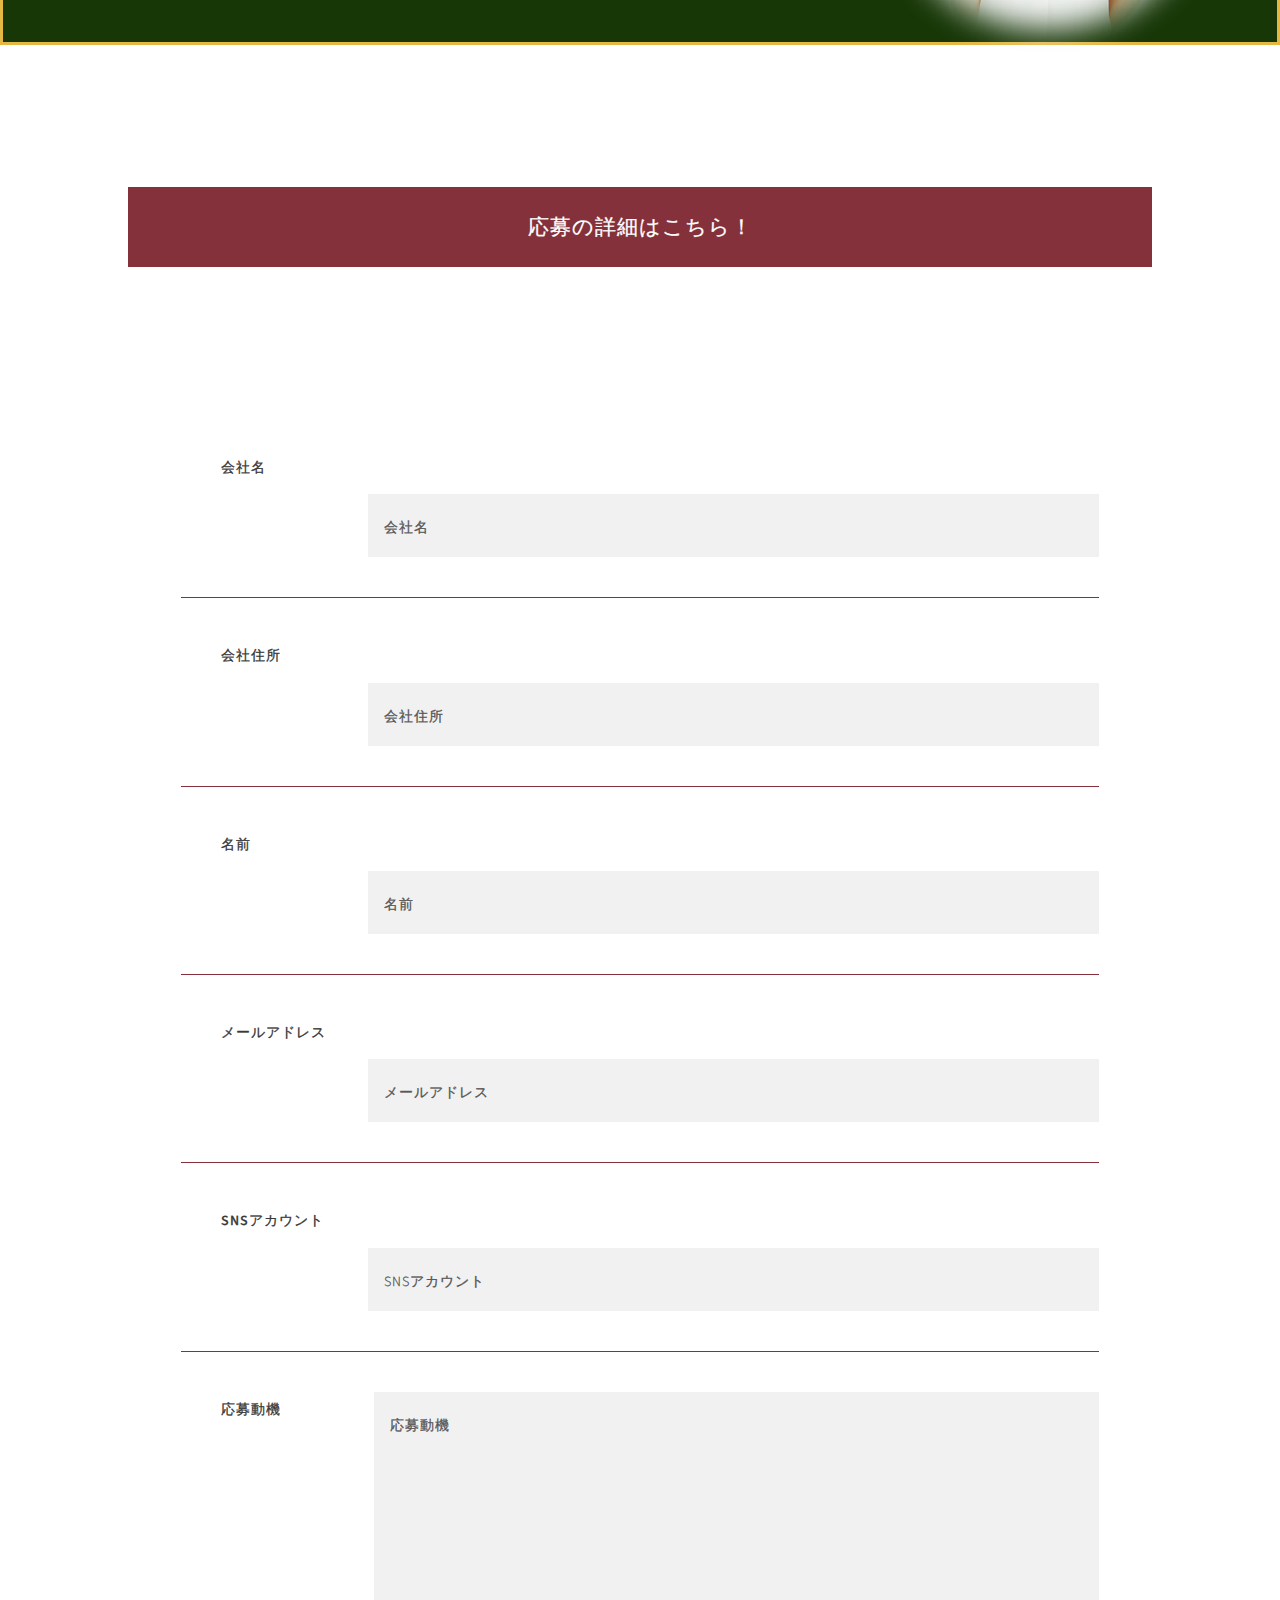
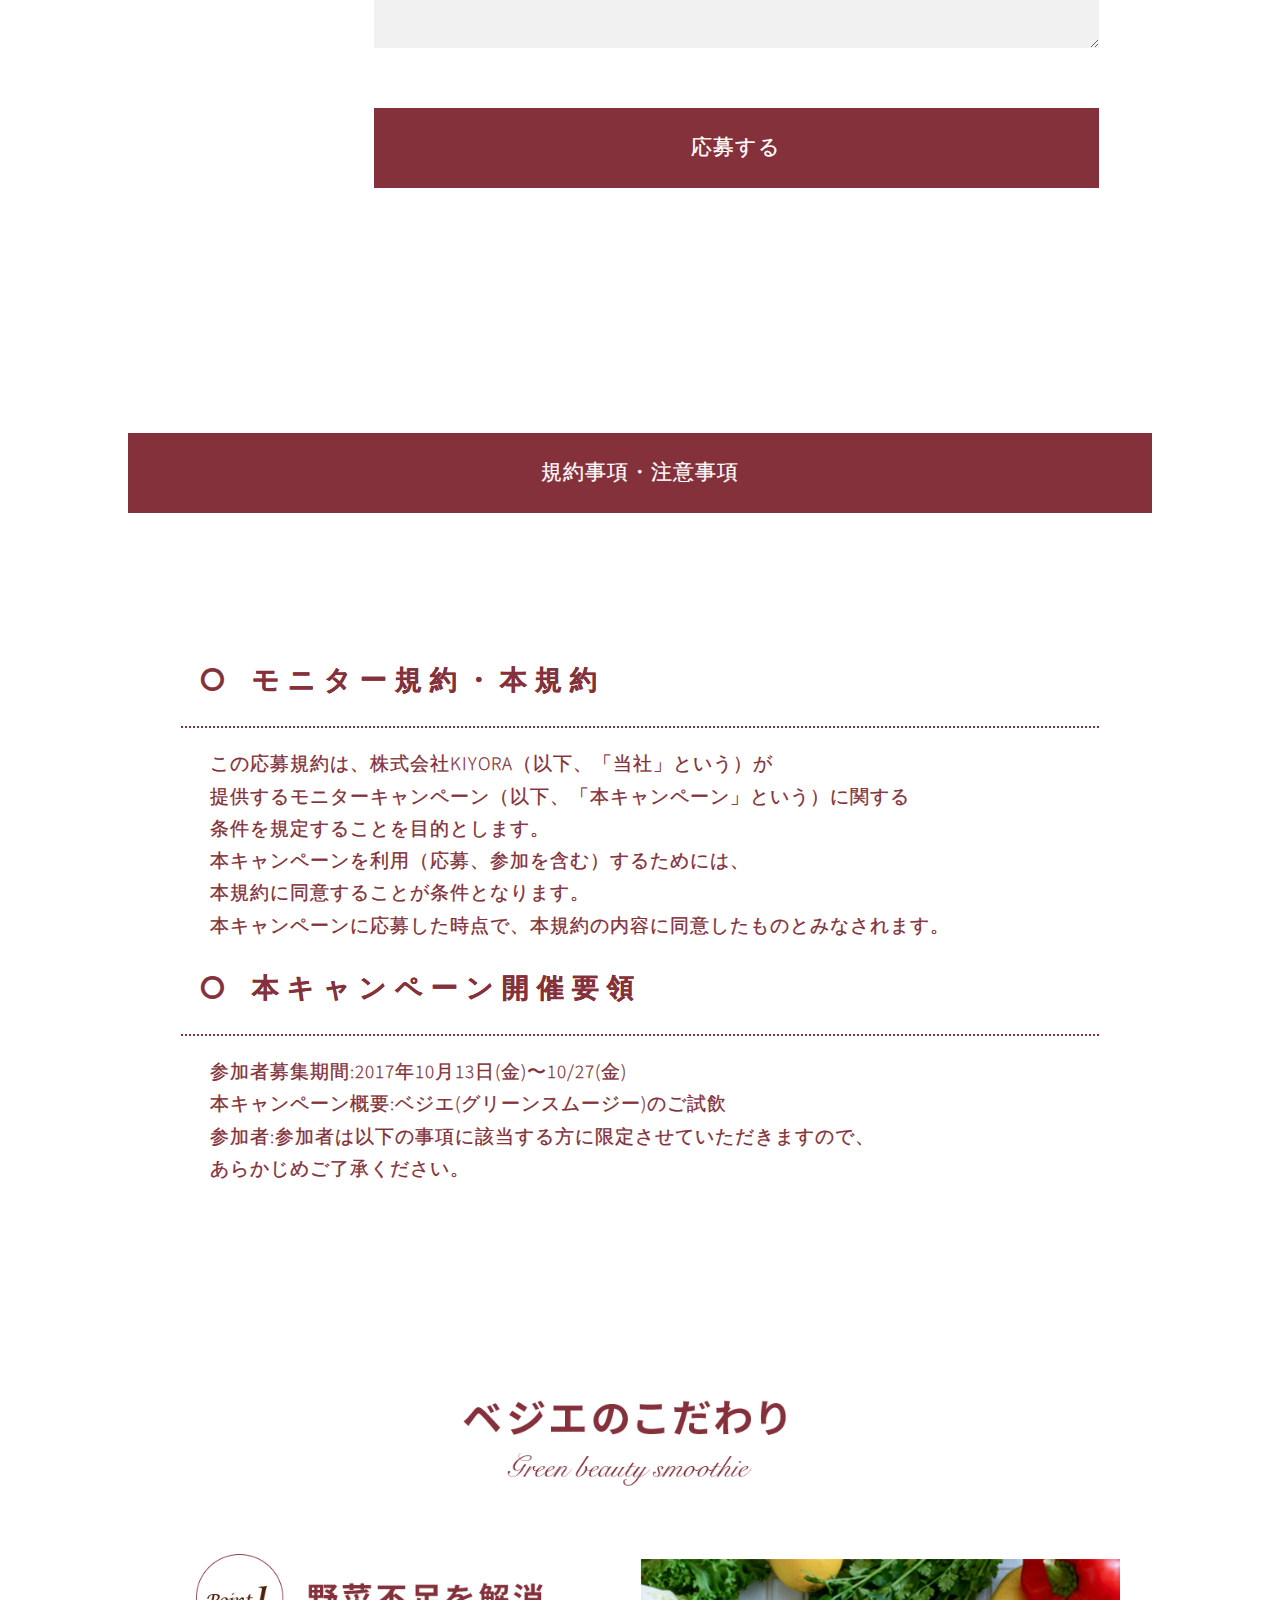
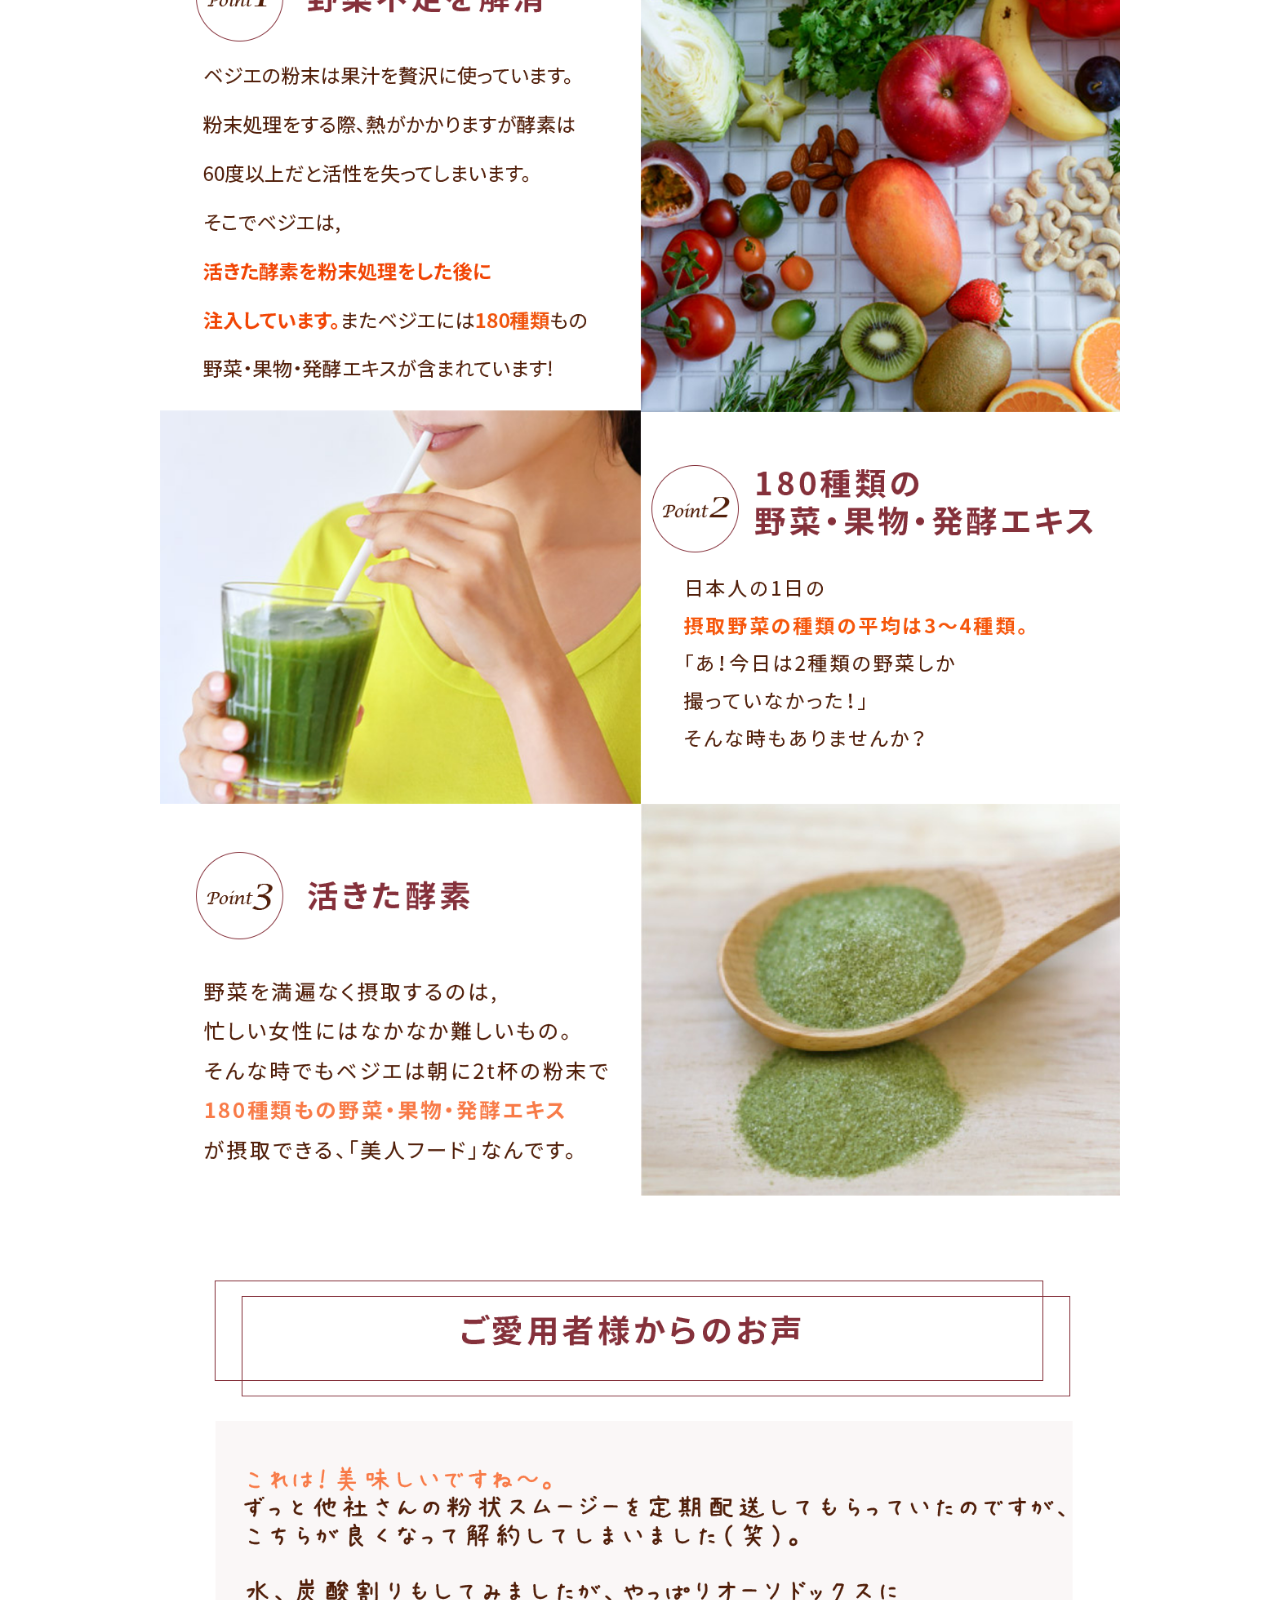
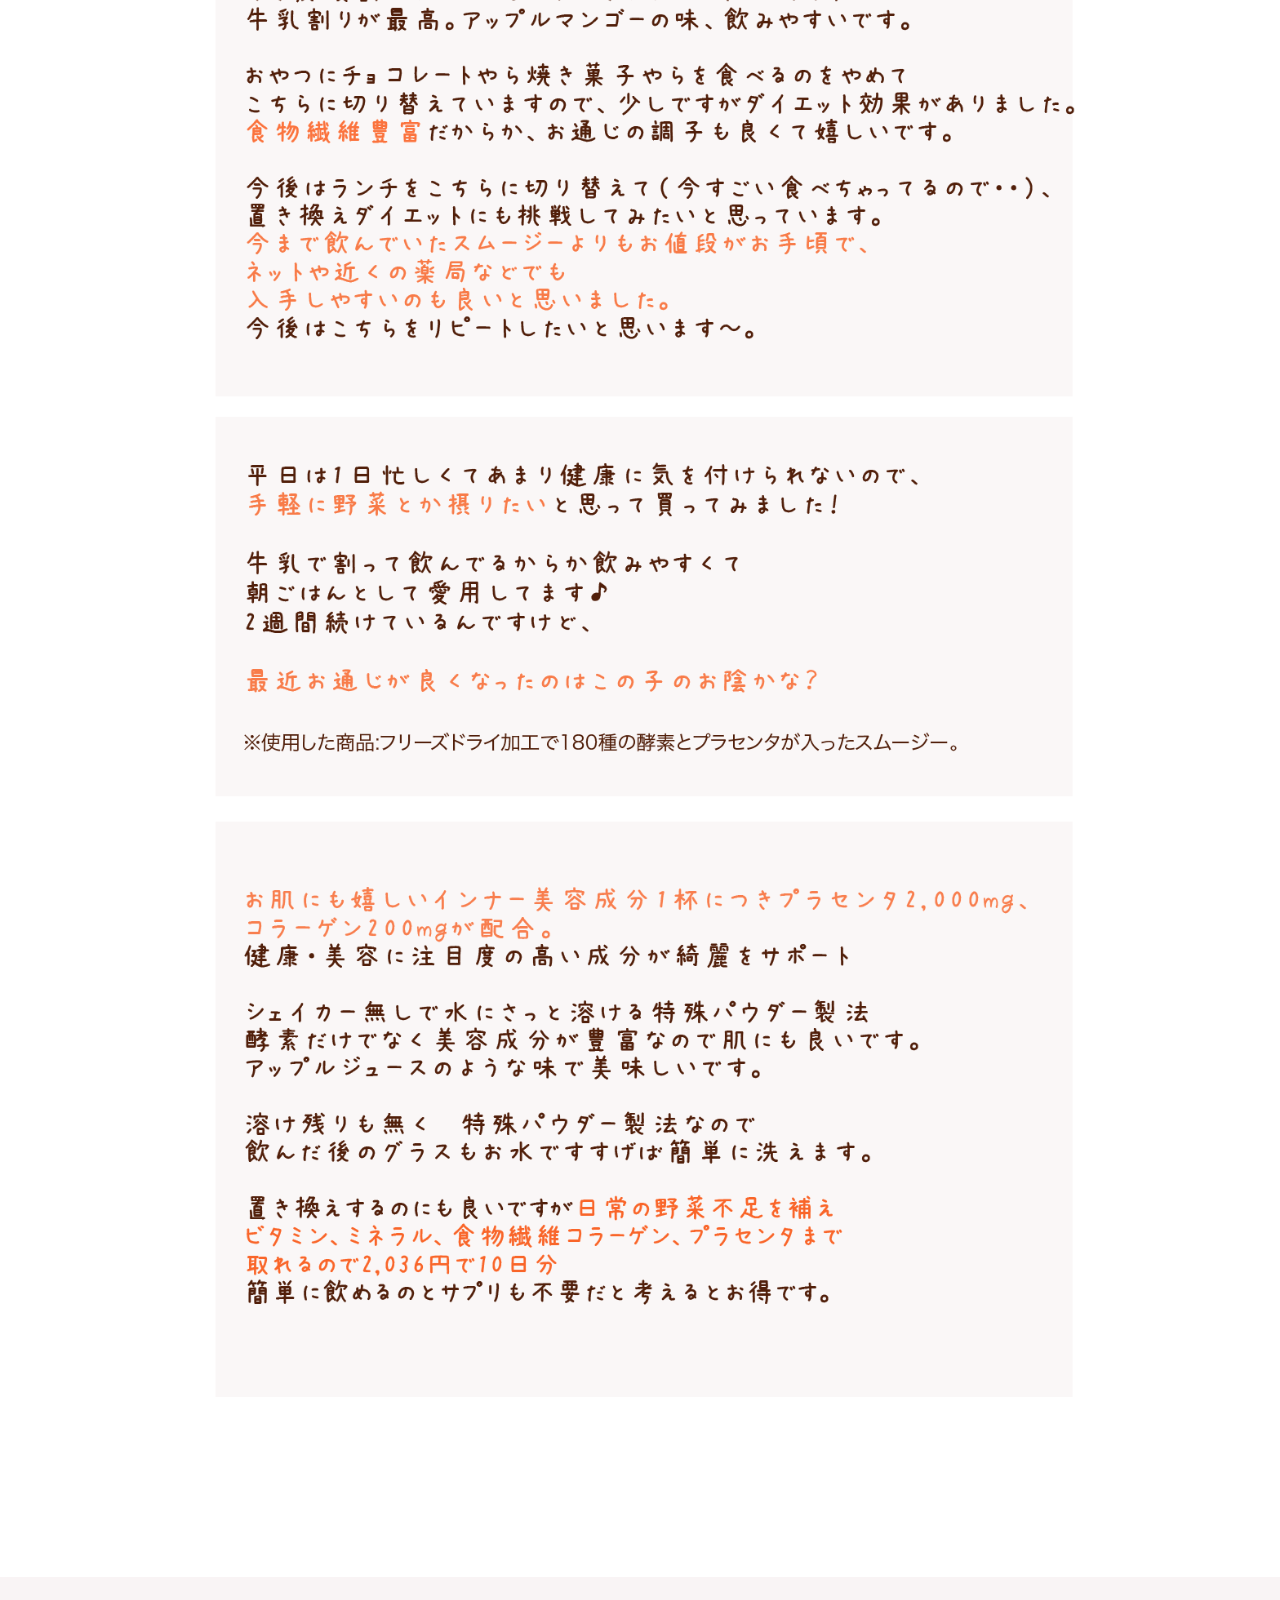
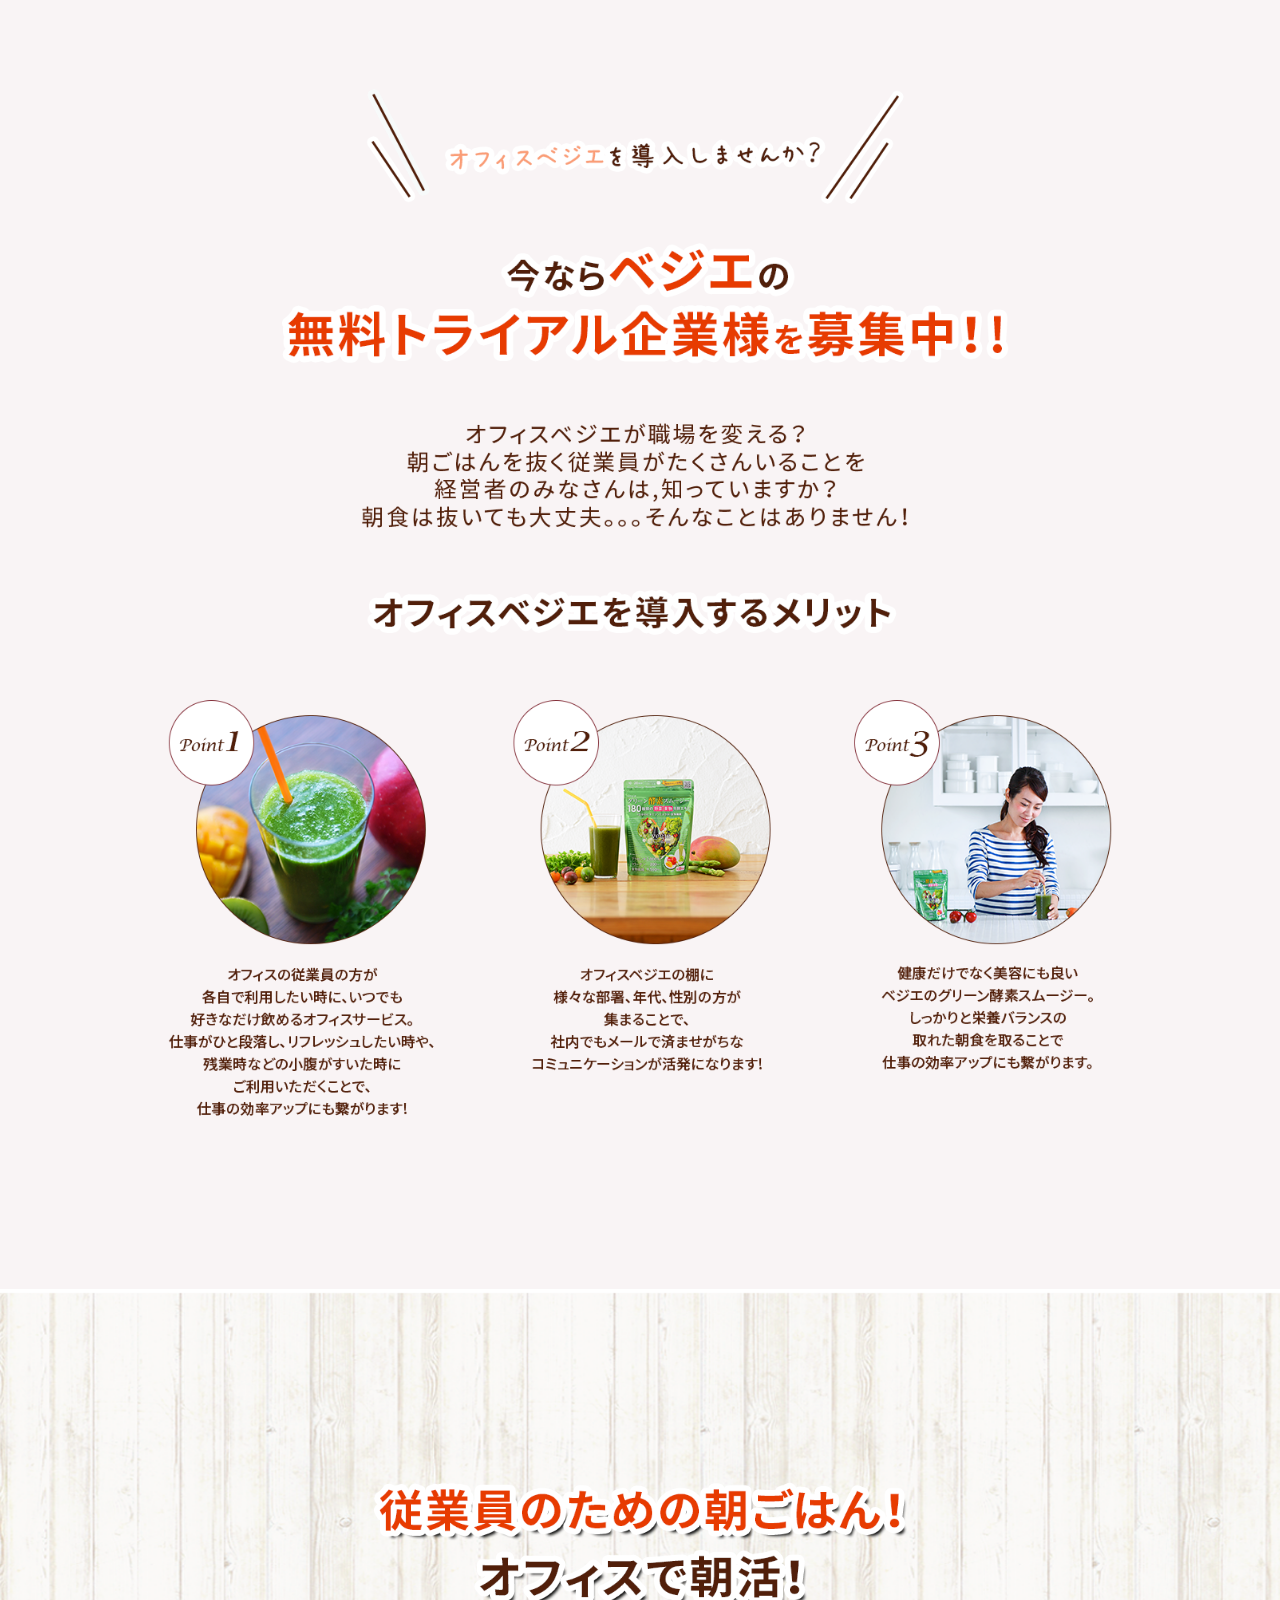
==== commit 2c3e55fa: "bug fix completed" ====
--- a/test/index.html
+++ b/test/index.html
@@ -2,61 +2,17 @@
 <style>
 
 
-.borderline{
-	border-bottom: 1.8px solid  #85313b;
-	width: 100%;
-	margin:  0 auto;
-}
-.cv_title {
-	background-color: #85313b;
-	color:white;
-	padding:1em 3em 1em 3em;
-	text-align: center;
-	margin: 0 auto;
-	width: 100%;
-	margin-bottom:40px;
-}
-.cv_title  p {
-	margin-bottom: 0 !important;
-}
-
-
-
-.rules h2 {
-	text-align: left;
-	font-weight: bold;
-	border-bottom:2px dotted #85313b;
-	color: #85313b;
-	margin-bottom: 3px;
-}
 .rules h2 i {
    padding:12px 20px;
 }
-.space-100 {
-	width: 100%;
-	height: 100px;
-}
-.style3 .apply-list .default li  i {
-	color: #e5b844;
-	padding:12px 20px;
-}
+
+
 .style3 .apply-list ul.default li {
 	 margin-top:1em!important;
 }
-.chalkboard .rules h2,.chalkboard {
-	background-color: #173707 !important ;
-	color:white;
-	border-bottom: 2px dotted white;
-}
-.chalkboard{
-	border:3px solid #e5b844;
-	color:white !important;
-
-}
-.chalkboard .disable{
-	color:white !important;
-
-}
+
+
+
 /* ここから上は昔の*/
 
 
@@ -83,12 +39,20 @@
 			</section>
 			<!--経営者の悩み-->
 			<article class="second-col">
-					<div class="container">
-						<center class="title">
-							<img src="images/image2_header.png"/>
-						</center>
+					<br><br>
+					<div class="container boxshadow">
+						 <div class="ctn" style="width:80%; margin: 0 auto;">
+							<div class="left_btn"></div>
+							<div class="right_btn"></div>
+							<center>
+							 <img  class="sp" src="images/btn_sp.png"/ width="80%" style="padding:1.5em 0;">
+							</center>
 							<div class="download-info">
+								<center class="title">
+										<img src="images/image2_header.png"/>
+								</center>
 							   <p>
+								  <br>
 								 <span class="emphasis">従業員の健康管理</span><br>
 								  経営者にとって<br>
 								  とても重要な義務となっています<br>
@@ -104,22 +68,23 @@
 							  </p>
 							</div>
 							<div class="download-info-2">
-							<img class="download-info-2-sp"src="images/image3_2.png" style="float:left;">
-							<br><br>
-							<p class="right">
+							<img class="download-info-2-sp" src="images/image3_2.png" style="float:left;">
+							<div class="right">
+								<p>
 								<br>    
 								<span class="emphasis">
 								朝食をとらない人は<br>
 								野菜の摂取量も少ない<br>
 								</span>
-								と言われています。<br>
-								朝食は、
+								と言われています。
+								朝食は、<br>
 								脳と体を目覚めさせるためには<br>
 								必要不可欠なもの。<br>
 								<span class="emphasis">
 								腸の活動を活発</span>に<br>
 								してくれるので便通もよくなります!!<br>
-							</p>
+								</p>
+							</div>
 							</div>
 							<div class="download-info-3">
 								<p>
@@ -133,6 +98,9 @@
 								</span><br>
 								</p>
 							</div>
+							<br><br>
+						</div>
+					 </div>
 					</div>
 				</article>
 				 <!--女性従業員の信頼を勝ち得る-->
@@ -168,7 +136,7 @@
 						</div>
 					</article>
 				 <!--バナー-->
-				<article class="four-col clearfix">
+				<article class="four-col">
 					<img class="sp" src="images/image4_banner_sp.png" width="99.999%;"/>
 				</article>  
 				<!-- 募集要項 -->
@@ -241,18 +209,22 @@
 											規約違反に準じる行為が発見された場合<br>
 									</li>
 								</ul>
-									<div class="col-md-12 col-xs-12" style="height:350px;">
-										<img src="images/image4.png"style="float:right;">
-									</div>								
 								</div>
+								<div  style="height:310px;">
+										<img  class="chalkboard_img" src="images/image4.png"/>
+								</div>	
 						</section>	
 					</div>		
 				</article>
-			<!-- Contact Form  -->	
+			<!-- Contact Form  -->
+			 <div class="pc-mg-100"></div>
+				<div class="cv_title">
+						応募の詳細はこちら！
+				</div>
+				<div class="pc-mg-100"></div>
+				
 				<article class="container box style3">
-					<div class="cv_title">
-							<p>応募の詳細はこちら！</p> 
-					</div>
+				
 					<form method="post" action="#">
 						<div class="row" style="margin :0 auto;">
 							<div class="borderline">
@@ -286,11 +258,14 @@
 							</div>
 					
 					</form>
-				</article>		
+				</article>
+				<div class="pc-mg-100"></div>
+				<div class="cv_title">
+						規約事項・注意事項
+				</div>		
+				<div class="pc-mg-100"></div>
+				
 		  		 <article class="container box style3"> 
-					<div class="cv_title">
-						<p>規約事項・注意事項</p> 
-					</div>
 					<section>
 						<header class="rules">
 							<h2><i class="fa fa-circle-o" aria-hidden="true"></i>モニター規約・本規約</h2>
@@ -321,7 +296,7 @@
 					</section>
 				</article>
 				<!--ベジえのこだわり-->
-				<br><br><br><br><br><br><br>
+				<br><br><br><br>
 				<article class="five-col">
 					<div class="container"></div>
 				</article>
@@ -373,7 +348,7 @@
 								が摂取できる、「美人フード」なんです。
 								</span>								
 							</li>
-							<li><h1>お客様からのお声</h1></li>
+							<h1 class="line_btm">お客様からのお声</h1>
 							<!--voice1-->
 							<li class="disable" style="background-color:#faf7f7; padding:3em 2em ;">
 								これは！美味しいですね～。
@@ -439,7 +414,7 @@
 				<!--sp-->
 					<article class="six-col-sp">
 					<div class="container">	
-							<h1 class="line">オフィスベジエを導入しませんか？</h1>
+							<h1 class="line_btm">オフィスベジエを導入しませんか？</h1>
 							<br>
 							<h1>
 							  今ならベジエの<br><span class="red sp-big">無料トライアル企業様を募集中！!</span></h1>
@@ -453,11 +428,11 @@
 								</p>
 								<br><br>
 							</div>
-							<h1 class="line"><span class="red">オフィスベジエ</span>を導入するメリット!</h1>
+							<h1 class="line_btm"><span class="red">オフィスベジエ</span>を導入するメリット!</h1>
 							<br><br>
 						 <ul class="default">
 							<center>
-								<img src="images/col-1-img.png" width="100%" >
+								<img src="images/col-1-img.png" width="100%">
 							</center>
 							<li class="disable">
 								オフィスの従業員の方が
@@ -512,7 +487,7 @@
 								<h1 class="line_btm"><span class="red sp-big ">従業員のための朝ごはん<br>
 								</span><small>オフィスで朝活！</small></h1>
 								<br>
-								<img src="images/image7_sec1.png" width="100%" >
+								<img  class-"boxshadow" src="images/image7_sec1.png" width="100%" >
 								<div class="disable">
 									<br>
 									<p class="ft120">
--- a/test/assets/css/main.css
+++ b/test/assets/css/main.css
@@ -1447,9 +1447,9 @@
 
 /* Sections/Article */
 
-	section, article {
+	/*section, article {
 		margin-bottom: 3em;
-	}
+	}*/
 
 	section > :last-child,
 	article > :last-child,
@@ -1772,7 +1772,7 @@
 
 	.box {
 		position: relative;
-		margin-top: 9em;
+		/*margin-top: 9em;*/
 		margin-bottom: 0;
 	}
 
@@ -1783,7 +1783,6 @@
 			top: -9em;
 			left: 50%;
 			height: 9em;
-			border-left: solid 1px #fff;
 		}
 
 		.box:before {
@@ -2110,54 +2109,7 @@
 		}
 
 
-/* Additional */
-
-
-.cv_title {
-	background-color: #85313b;
-	color:white;
-	padding:1em 3em 1em 3em;
-	text-align: center;
-	margin: 0 auto;
-	width: 100%;
-	margin-bottom:40px;
-}
-.cv_title  p {
-	margin-bottom: 0 !important;
-}
-
-.rules h2 {
-	text-align: left;
-	font-weight: bold;
-	border-bottom:2px dotted #85313b;
-	color: #85313b;
-	margin-bottom: 3px;
-}
-.rules h2 i {
-   padding:12px 20px;
-}
-
-.style3 .apply-list .default li  i {
-	color: #e5b844;
-	padding:12px 20px;
-}
-.style3 .apply-list ul.default li {
-	 margin-top:1em!important;
-}
-.chalkboard{
-	border:3px solid #e5b844;
-}
-.chalkboard .rules h2, .chalkboard {
-	background-color: #173707 !important ;
-	color:white;
-	border-bottom: 2px dotted white;
-}
-
 /* helper */
-.space-100 {
-	width: 100%;
-	height: 100px;
-}
 .disable{
 	text-decoration: none;
 	list-style-type: none; 
@@ -2295,7 +2247,7 @@
 			}
 
 			h2 {
-				font-size: 1.25em;
+				/*font-size: 1.25em;*/
 				letter-spacing: 4px;
 			}
 
@@ -2350,7 +2302,7 @@
 		/* Box */
 
 			.box {
-				margin-top: 4.5em;
+				/*margin-top: 4.5em;*/
 			}
 
 				.box:after {
--- a/test/assets/css/original.css
+++ b/test/assets/css/original.css
@@ -27,10 +27,12 @@
     .line_btm {
         border-bottom: dotted 1px #511f0a;
     }
-    .ft120{
-        font-size: 120% !important;
-    }
-
+    .pc-mg-100{
+        width: 100px;
+        height: 100px;
+
+    }
+  
 
  
 @media only screen and (max-width: 767px) {
@@ -41,27 +43,50 @@
         display: block;
     }
     .disable{
-        font-size: 14px !important;
+        font-size: 16px !important;
     }
     h1 {
-		color:#85313b;
-		font-size:24px;
-        padding:1em 0;
-        font-weight: 500;
+		color: #85313b;
+        padding: 2em 0;
+        font-weight: 600;
         text-align: center;
+        font-size: 24px;
+        letter-spacing: 3px;
     }
     .sp-big{
         font-weight: 600;
         font-size: 24px
     }
-
+    .chalkboard .chalkboard_img {
+        width: 100%;
+        margin: 0 auto;
+        padding-top:2em;
+    }
+
+    .pc-mg-100{
+       display: none;
+
+    }
+}
+/* ipad pro 1024*/
+@media only screen and (max-width: 1024px) {
+    .title img {
+        width:90%;
+        margin: 0 auto;
+        padding-top:3em;
+    }
+    .left_btn,
+    .right_btn {
+       display: none;
+    }
+     
 }
 /* 1st col*/
 #hero {
     background: url("images/image1.jpg") no-repeat ;
     background-position: top center ;
     background-size: cover;
-    min-height: 1020px;
+    min-height: 1250px;
 }
 .sp-title img {
     display: none;
@@ -70,9 +95,9 @@
 /* ipad pro 1024*/
 @media only screen and (max-width: 1024px) {
     #hero {
-        min-height: 900px;
-     }
-     
+        min-height: 575px;
+        background-size: contain;
+    }
 }
 /* mobile4*/
 
@@ -81,7 +106,7 @@
         background: url("images/image1_sp.jpg") no-repeat;
         background-position: top center ;
         background-size:cover;
-        min-height: 600px;
+        min-height: 650px;
      }
      .sp-title img {
         display: block;
@@ -97,11 +122,14 @@
     background: url("images/image2_bg.jpg") no-repeat;
     display: block;
     background-size: cover;
+    height: 2000px;
  }
  
  .second-col .container {
+     background-color:white;
+     border-radius: 5px;
      top:10em;
-     width:90%;
+     width:85%;
      margin: 0 auto;
  
   }
@@ -117,12 +145,12 @@
  }
  .download-info-2 p .right {
      width: 60%;
-     padding: 8em 5em 1em 5em;
+     padding: 8em 1em 1em 5em;
      float: right !important;
  }
  .download-info-2 img{
      float: left;
-     padding:2em 7em 2em 2em;
+     padding:2em 5em 2em 2em;
  }
  .download-info p .emphasis,
  .download-info-2 p .emphasis,
@@ -132,9 +160,9 @@
      padding: 0;
      border: 0;
      letter-spacing: 2px;
-     line-height: 200% !important;
+     line-height: inherit   ;
      color:#7e232e;
-     font-size:31px !important;
+     font-size:28px !important;
      font-weight: bold;
  }
  .download-info p,
@@ -144,21 +172,55 @@
      margin: 0;
      padding: 0;
      border: 0;
-     letter-spacing: 2px;
      line-height: 200% !important;
+     padding-top:2em;
      color:#7e232e;
      font-size:21px !important;
      font-weight: bold;
      font: inherit;
      vertical-align: baseline;
  }
- 
+ .left_btn {
+    background: url("images/btn.png")  no-repeat;
+    float:left;
+    height: 80px;
+    width: 20%;
+    margin:1em;
+ }
+ .right_btn {
+    background: url(images/btn.png) no-repeat;
+    float: right;
+    height: 80px;
+    width: 12%;
+    margin: 1em;
+    position: absolute;
+    right: 0;
+ }
+
+/* ipad pro 1024*/
+@media only screen and (max-width: 1024px) {
+    .second-col{
+        height: 1600px
+
+    }
+    .download-info,
+    .download-info-3
+    {
+    background: none;
+    padding: 0;
+    }
+    .download-info-2 img{
+       display: none !important;
+    }
+    
+}
  /* mobile*/
  @media only screen and (max-width: 767px) {
      .second-col {
          background: url("images/image2_bg_sp.jpg") repeat;
          background-size: contain;
          max-width: 100%;
+         height: 1050px;
      }     
      .second-col .container {
          top: 1em;
@@ -169,6 +231,12 @@
          border-radius: 5px;
          box-shadow: 3px 3px 5px #888888;
          
+      }
+      .second-col .container .ctn{
+          width: 100% !important;
+          padding: 0 ;
+          margin: 0;
+
       }
       .display-info,
       .second-col .title img 
@@ -204,18 +272,24 @@
      .download-info p,
      .download-info-2 p,
      .download-info-3 p {
-      font-size: 16px !important;
+      font-size: 14px !important;
+      padding:0;
       width: 90%;
-      padding-top: 2em;
       margin: 0 auto;
+      text-align: left;
     
      }
      .download-info p .emphasis,
      .download-info-2 p .emphasis,
      .download-info-3 p .emphasis
      {
-      font-size: 24px !important;
+      font-size: 18px !important;
+      letter-spacing: 0;
      }
+     .left_btn,
+     .right_btn{
+         display: none;
+    }
  }
 
 /*女性従業員の信頼を勝ち得る*/
@@ -223,7 +297,7 @@
     background: url("images/image3_bg.jpg") no-repeat;
     display: block;
     background-size: cover;
-    min-height: 1600px;
+    height: 1600px;
 }
 .three-col .container {
     background: url("images/image3_bg_cnt_2.png") no-repeat;
@@ -234,6 +308,16 @@
     margin:3em;
 }
 
+/* ipad*/
+@media only screen and (max-width: 1024px) {
+
+    .three-col{
+        height: 1000px
+    }
+    .three-col .container{
+        height: 500px
+    }
+} 
 
 /* mobile*/
 @media only screen and (max-width: 767px) {
@@ -246,8 +330,19 @@
     background: url("images/image4_bg.jpg") no-repeat;
     display: block;
     background-size: cover;
-    height: 884px;  
-}
+    height: 1100px;  
+    background-position: top center ;
+    
+}
+/*ipad-*/
+@media only screen and (max-width: 1024px) {
+    .four-col {
+        background-size: cover;
+        height: 500px;
+        background-position: top center;
+    }
+}
+/*mobile-*/
 @media only screen and (max-width: 767px) {
     .four-col {
         background:none;
@@ -258,8 +353,8 @@
  .five-col .container{
     background: url("images/image5_bg.png") no-repeat;
     display: block;
-    background-size:cover;
-    height: 3900px;
+    background-size:contain;
+    height: 3400px;
     margin: 0 auto;
     
  }
@@ -270,6 +365,17 @@
  {
     display: none;
  }
+
+ @media only screen and (max-width: 1024px) {
+ .five-col .container {
+     height: 2500px;
+ }
+ .six-col .container {
+    height: 900px !important;
+ }
+}
+
+
 
  @media only screen and (max-width: 767px) {
     .three-col,
@@ -289,6 +395,24 @@
         text-align: justify;
         padding:0 1em;
     }
+    .three-col-sp{
+        background: url(images/image3_bg_sp.png) repeat;
+        background-size: cover;
+        padding-bottom: 40px;
+
+    }
+    .six-col-sp{
+        background-color: #f9f4f5;
+        padding-bottom: 40px;
+
+    }
+
+    .seven-col-sp{
+        background: url(images/image7_bg.png) repeat;
+        background-size: contain;
+        padding-bottom: 40px;
+        background-color: white;
+    }
 
 
  }
@@ -308,10 +432,76 @@
  .seven-col{
     background: url("images/image7_bg.png") repeat;
     background-size: cover;
+    position: top center;
 }
  .seven-col .container{
     background: url("images/image7_bg_cnt.png") no-repeat;
     display: block;
     background-size:contain;
-    height: 2000px;
- }
+    height: 1700px;
+ }
+
+/* 応募 */
+
+
+.cv_title{
+	background-color: #85313b;
+	color:white;
+	padding:1em 3em 1em 3em;
+	text-align: center;
+	margin: 0 auto;
+	width: 80%;
+    margin-bottom:1em;
+    margin-top: 2em;
+}
+.cv_title  p {
+	margin-bottom: 0 !important;
+}
+
+.rules h2 {
+	text-align: left;
+	font-weight: bold;
+	border-bottom:2px dotted #85313b;
+	color: #85313b;
+	margin-bottom: 3px;
+}
+.rules h2 i {
+   padding:12px 20px;
+}
+
+.style3 .apply-list .default li  i {
+	color: #e5b844;
+	padding:12px 20px;
+}
+.style3 .apply-list ul.default li {
+	 margin-top:1em!important;
+}
+.chalkboard{
+	border:3px solid #e5b844;
+	background-color: #173707 !important ;
+	color:white;
+	
+}
+.chalkboard .rules h2 {
+	color:white;
+	border-bottom: 2px dotted white;
+}
+.chalkboard .chalkboard_img {
+	float: right !important;
+}
+.chalkboard .disable{
+	color:white !important;
+
+}
+
+@media only screen and (max-width: 767px) {
+.chalkboard .title h2 {
+    font-size: 31px !important;
+    font-weight: 500 !important;
+    padding: 0.5em !important;
+}
+.style3 .apply-list .default li i {
+        padding: 0;
+    }
+}
+
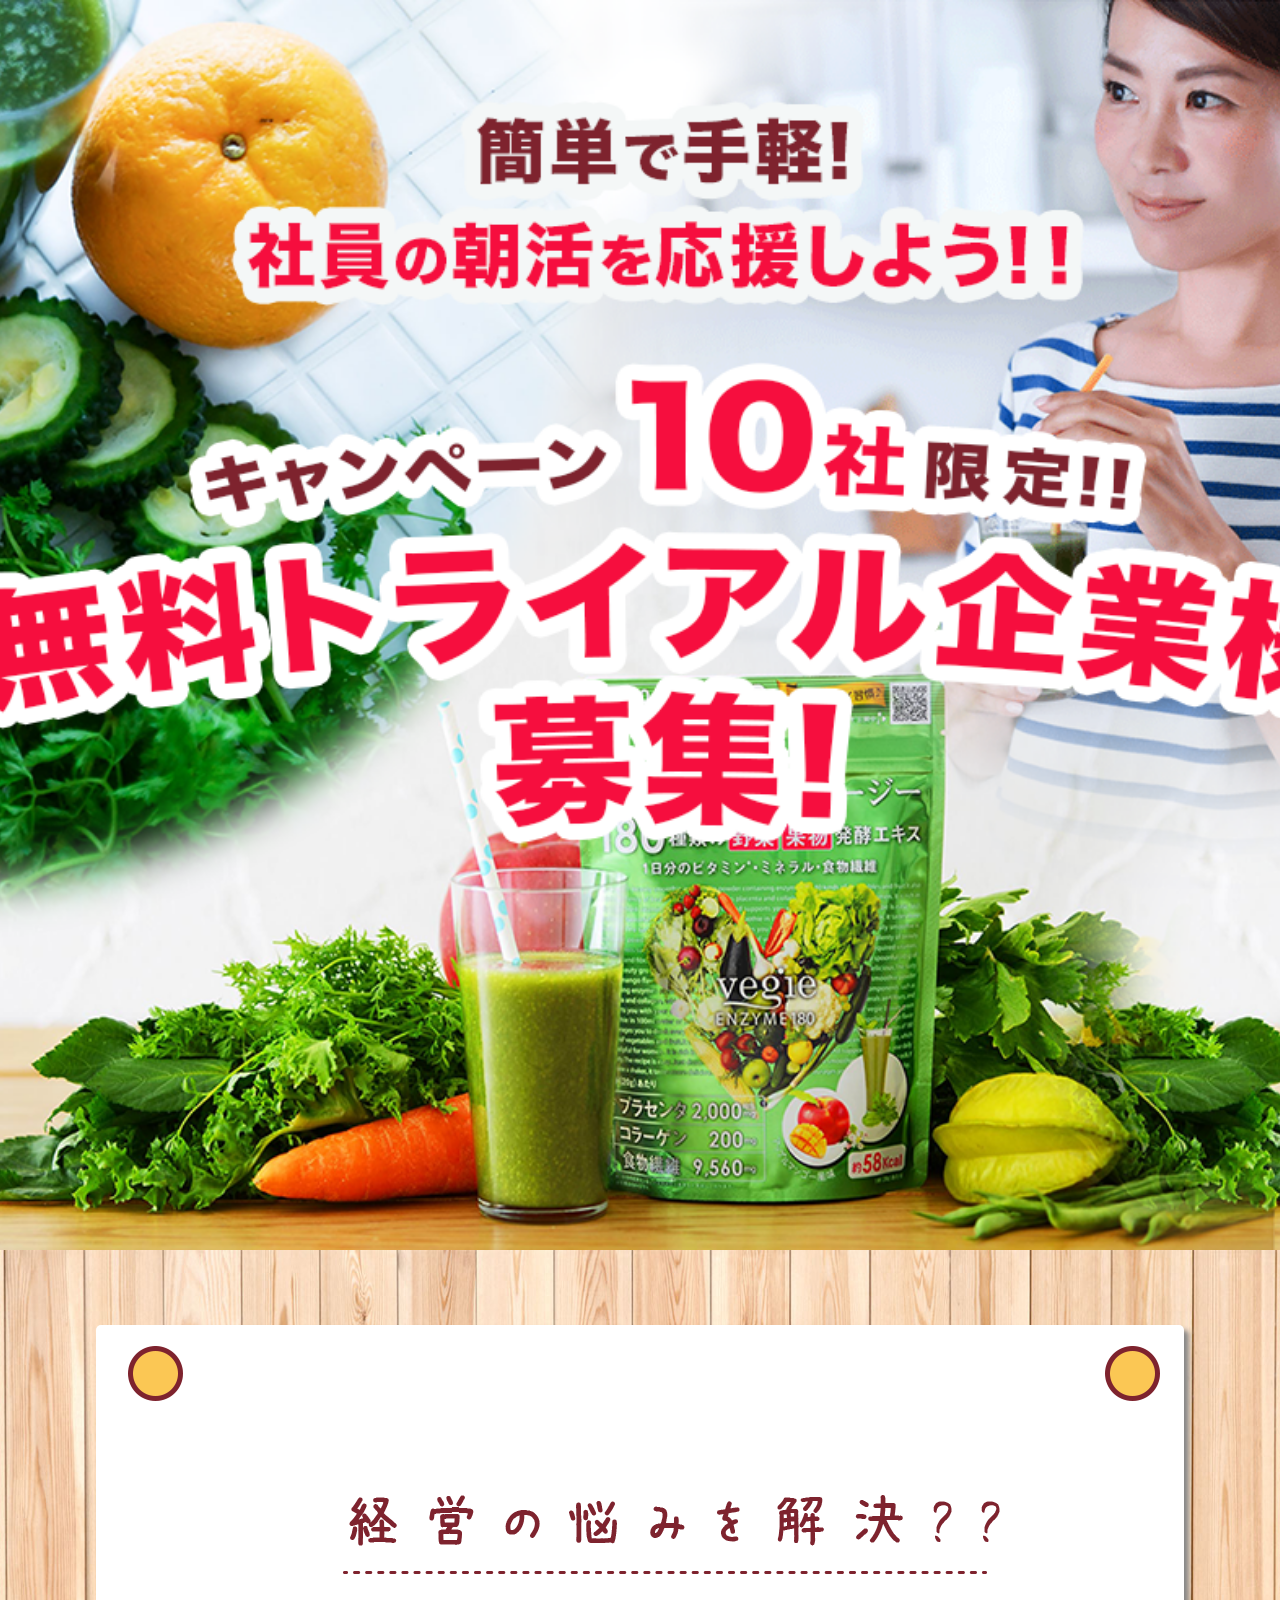
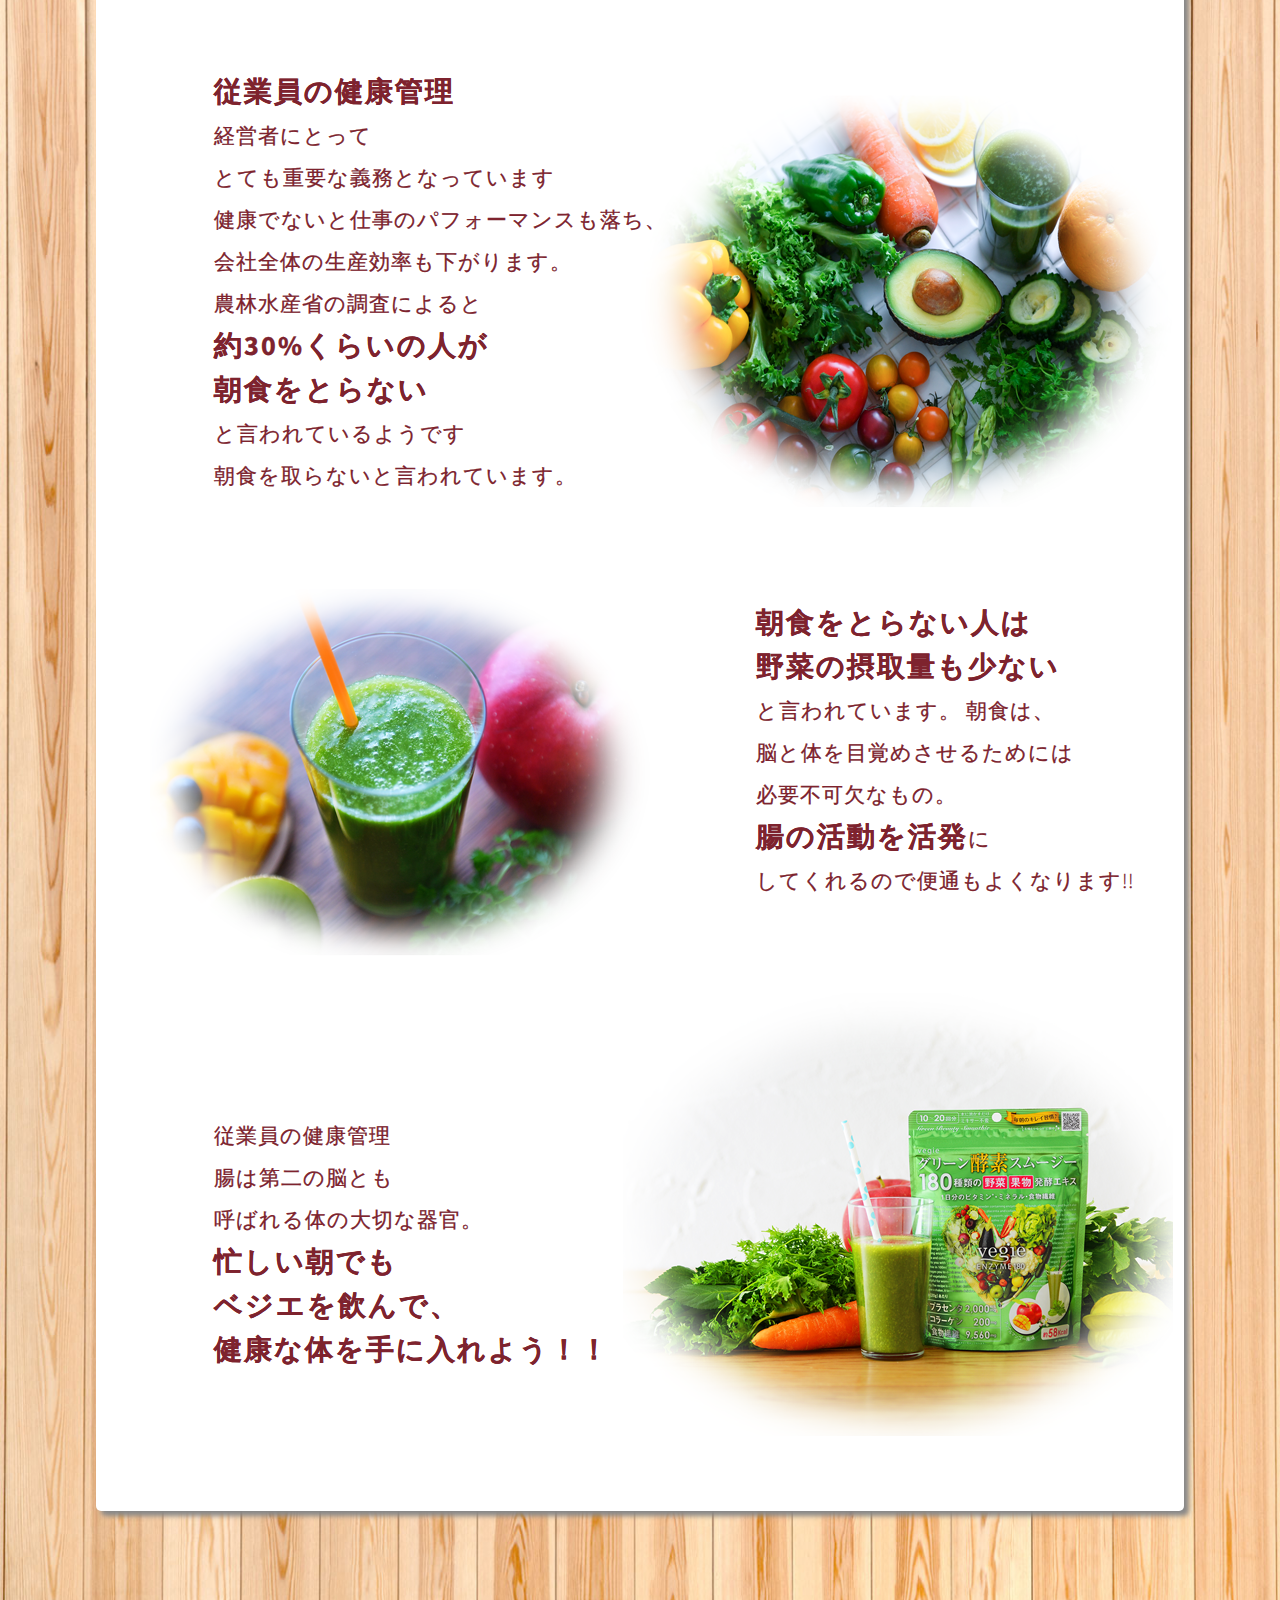
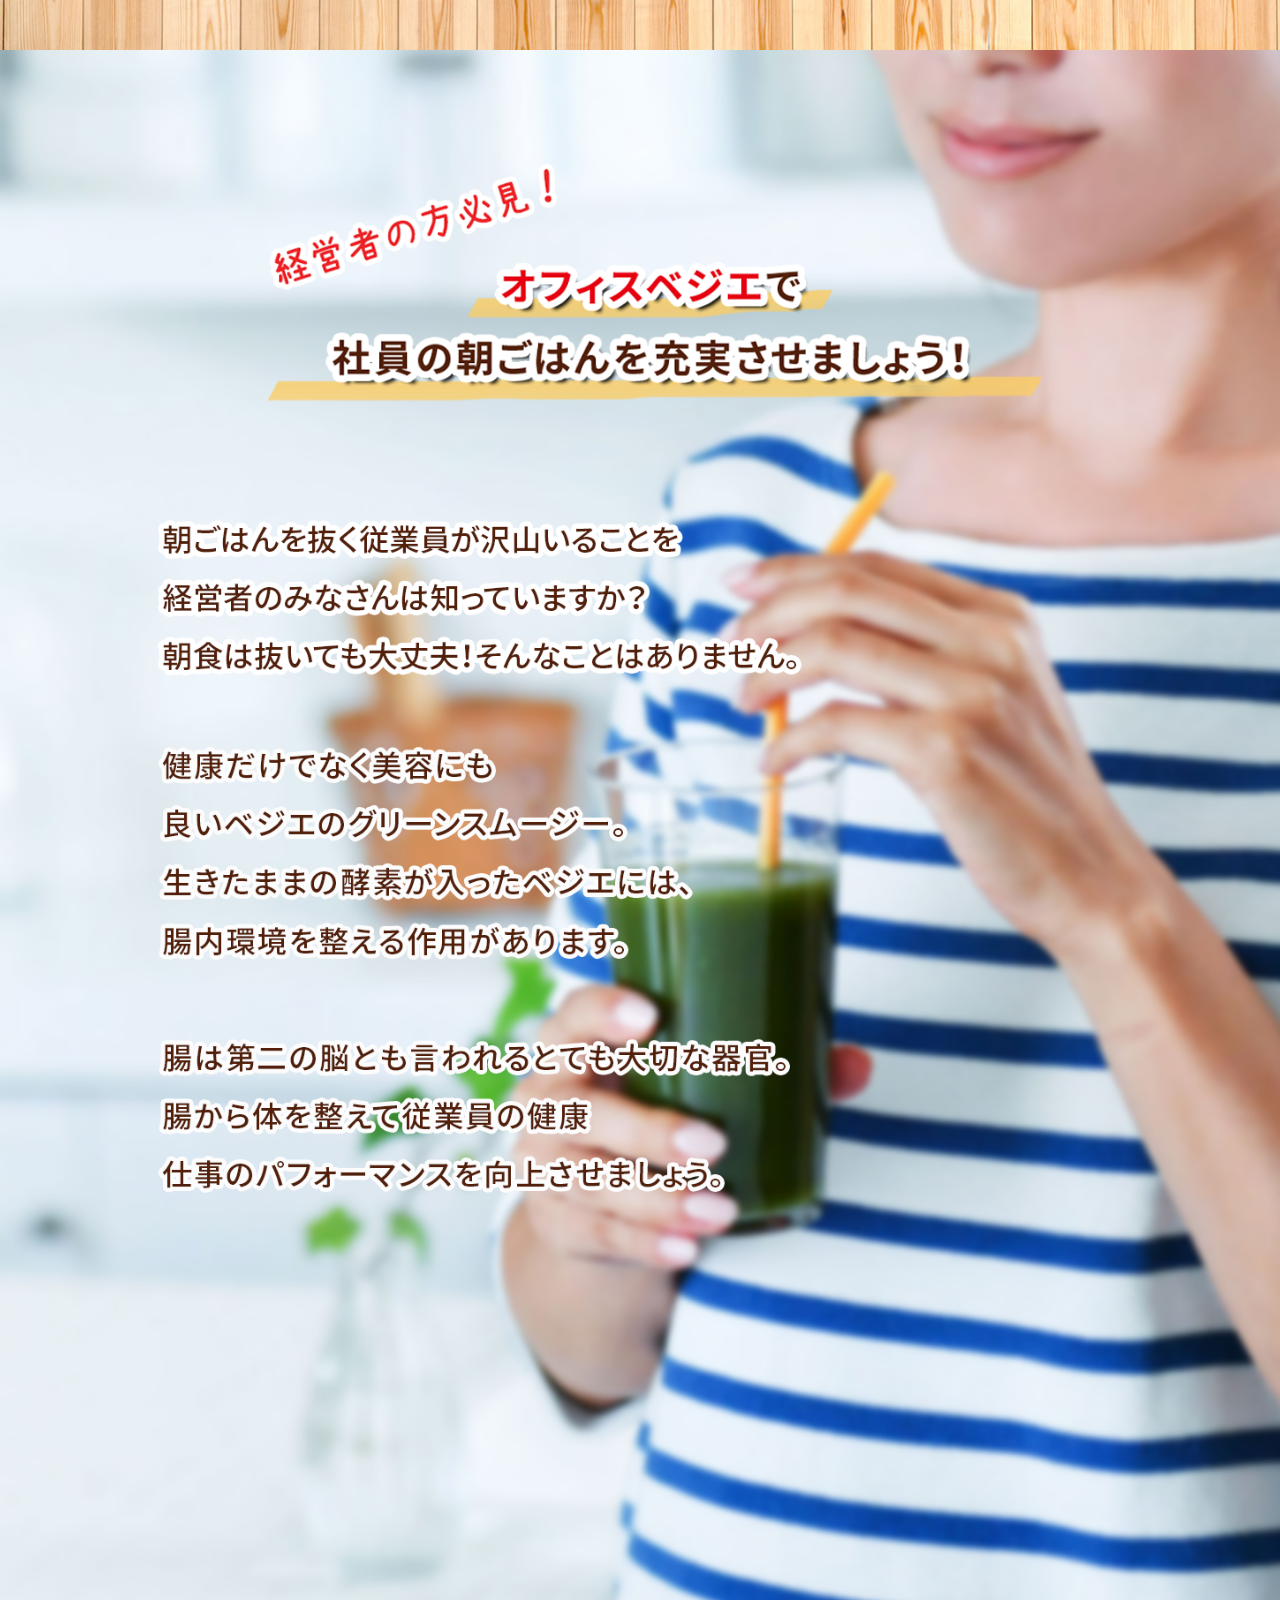
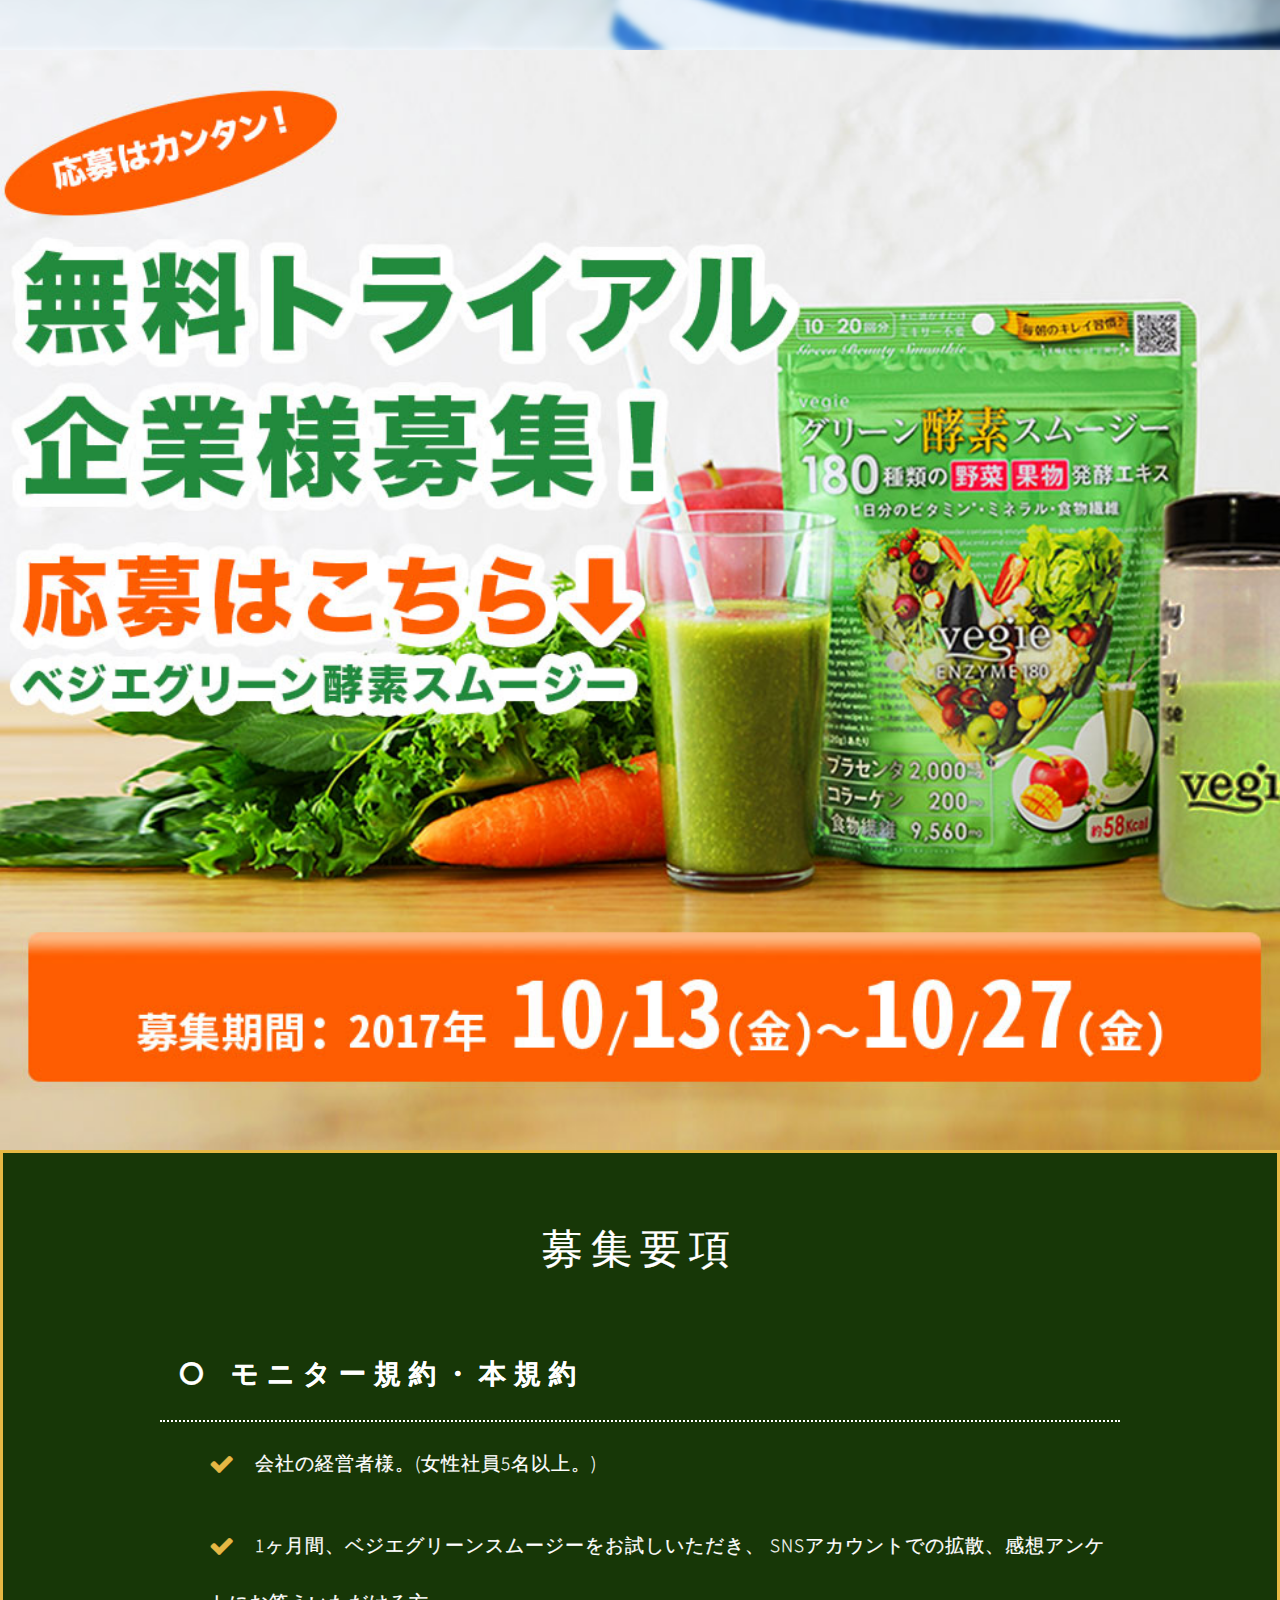
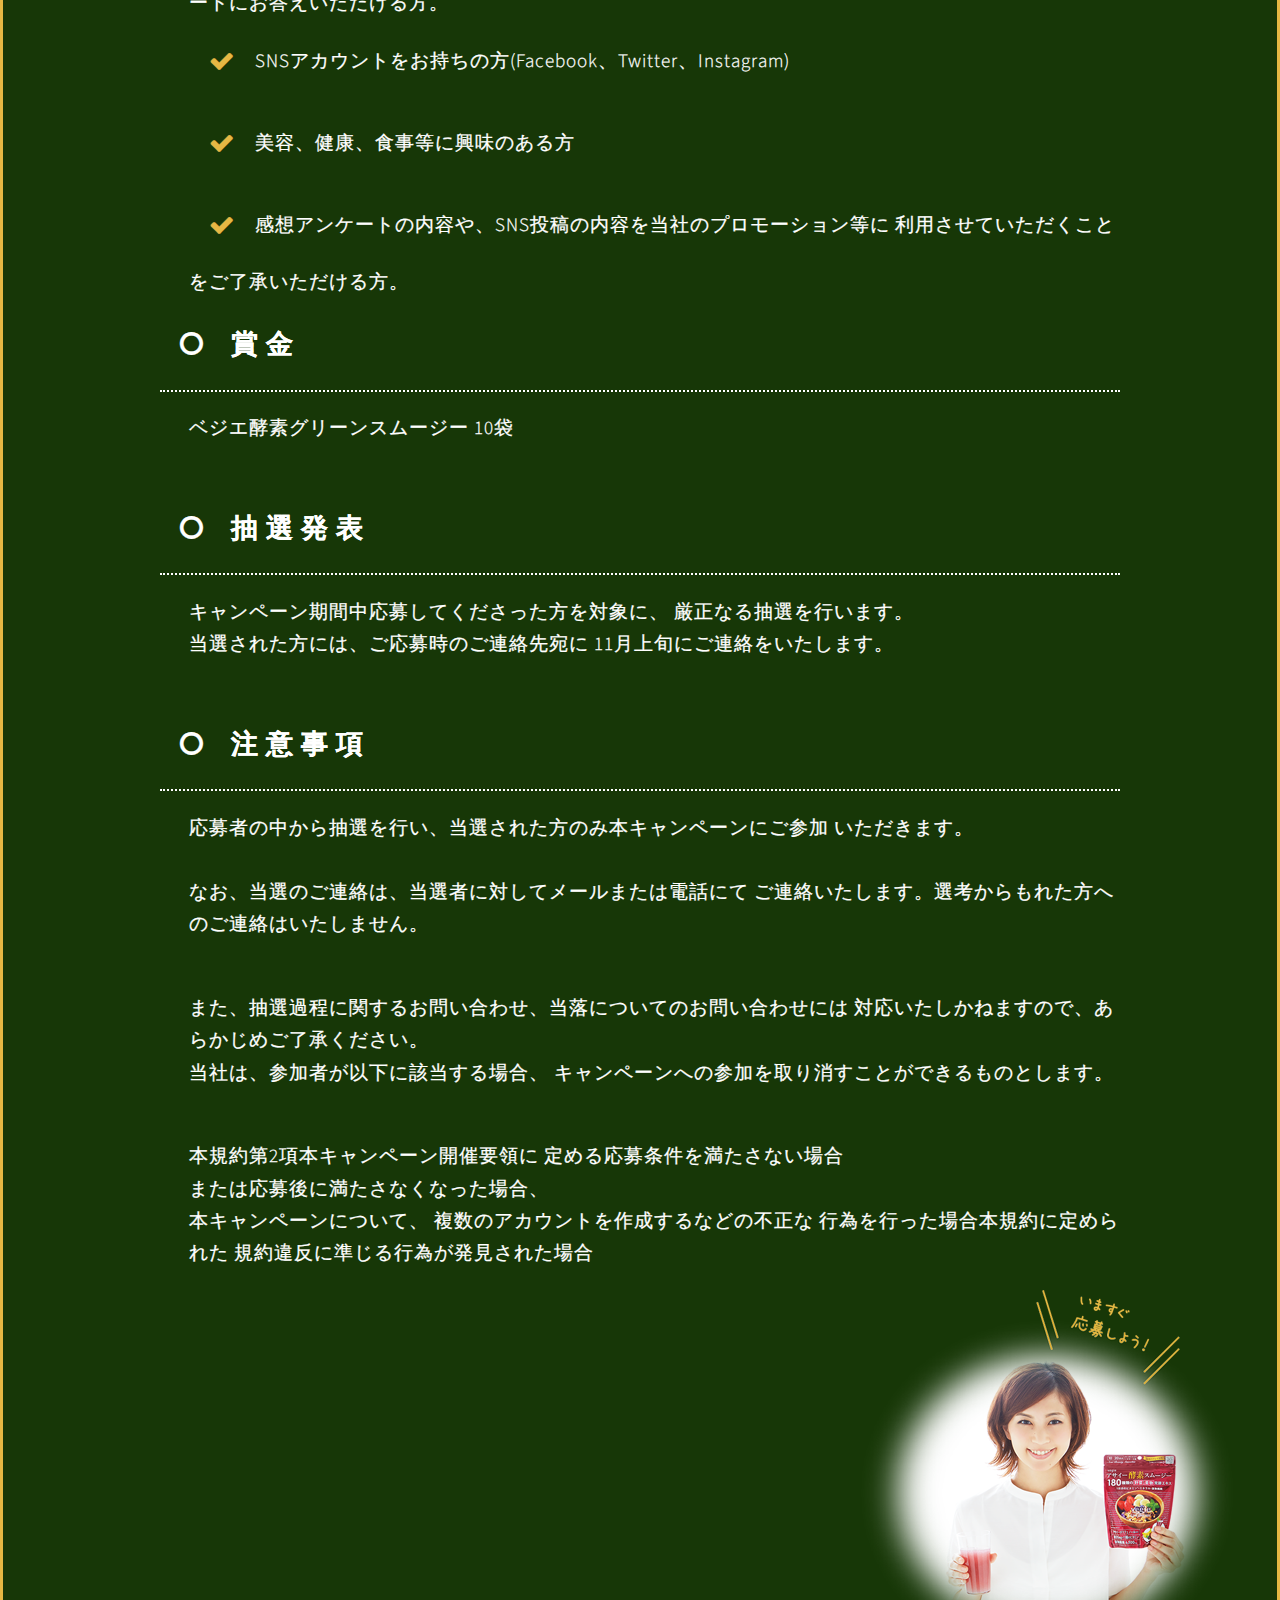
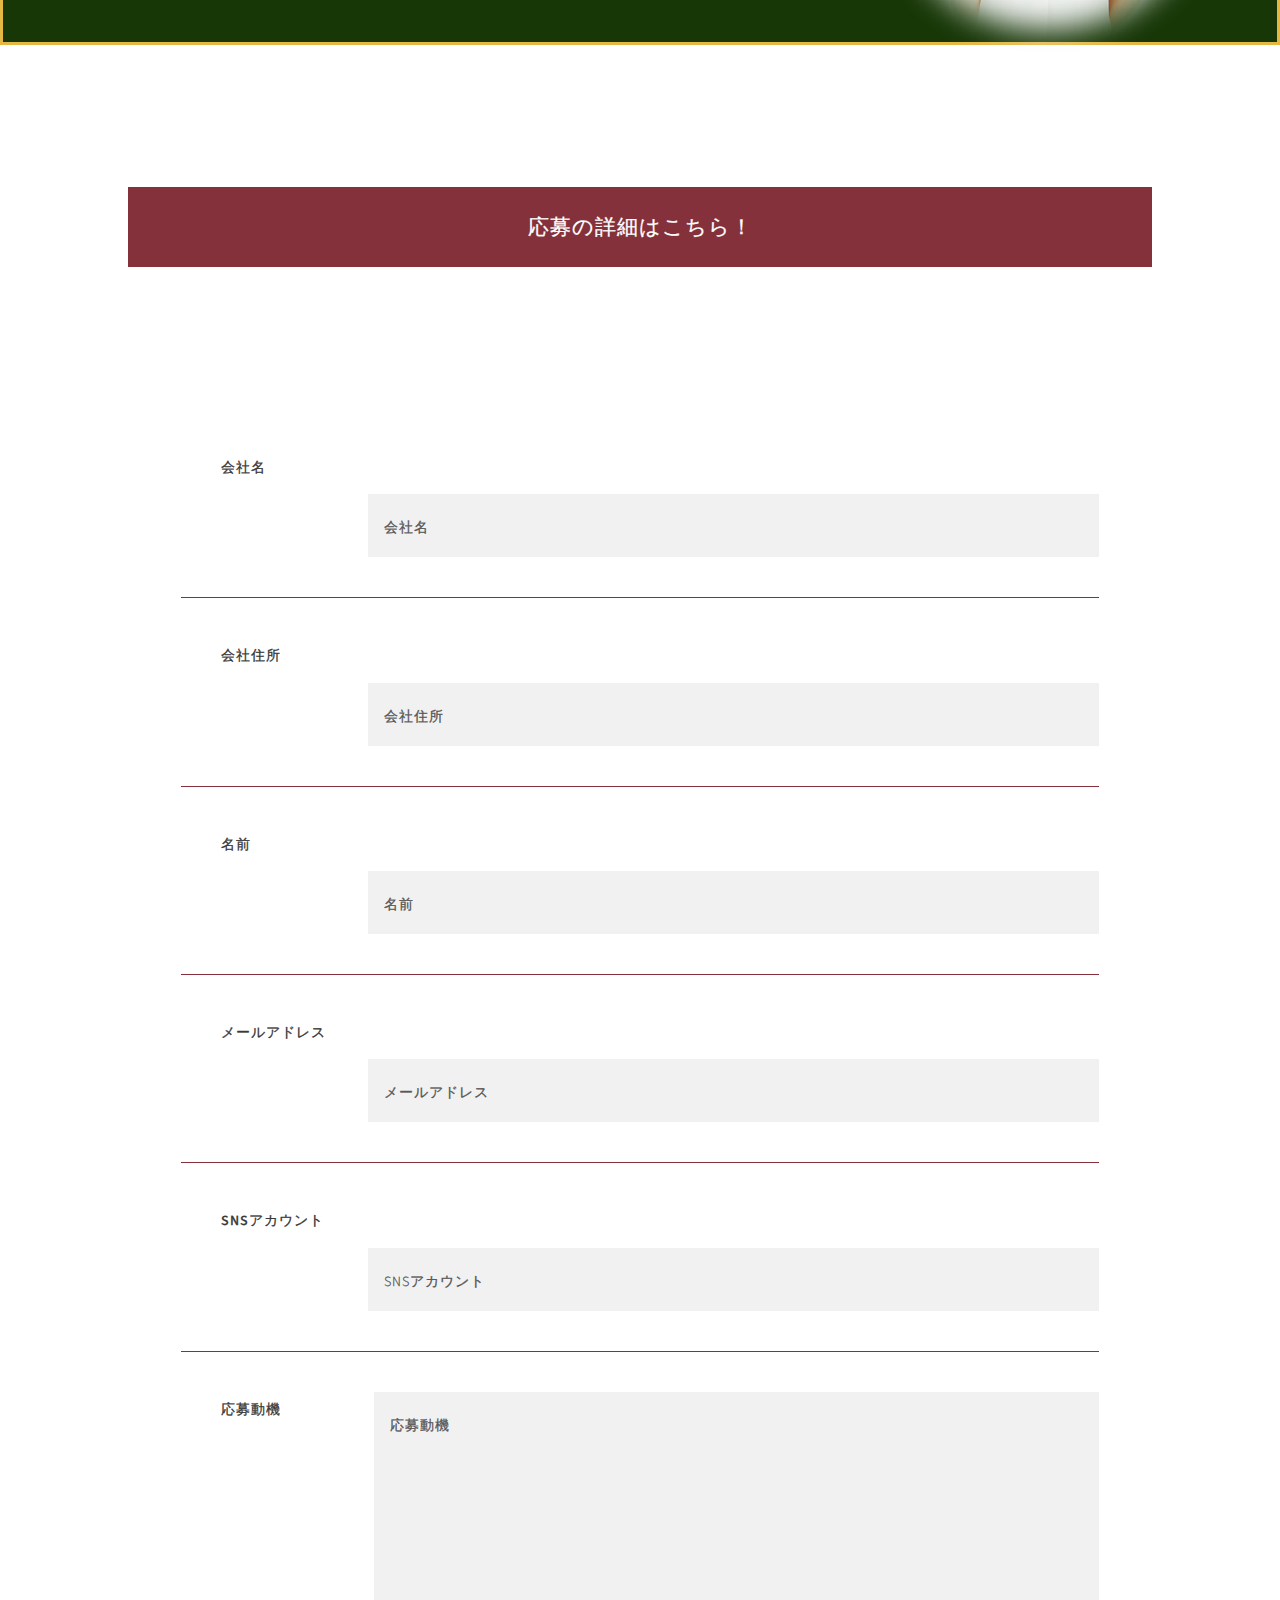
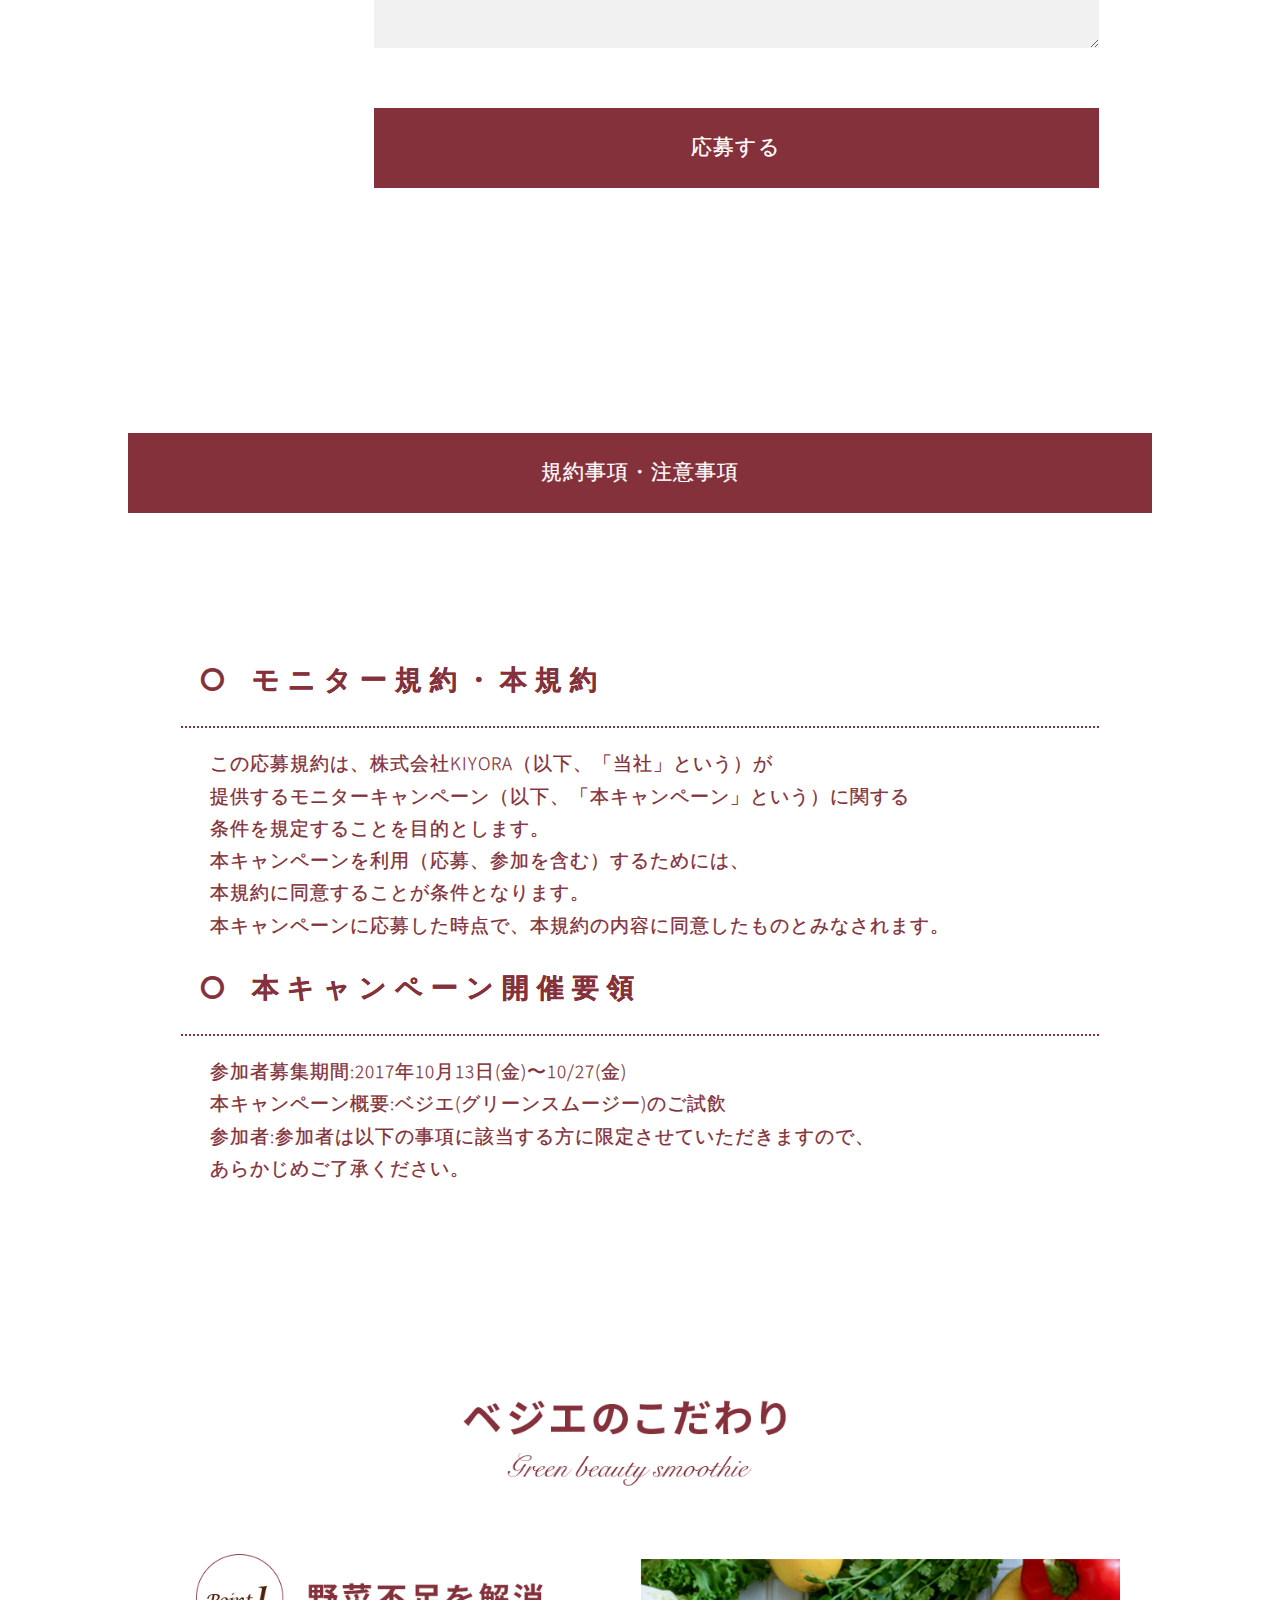
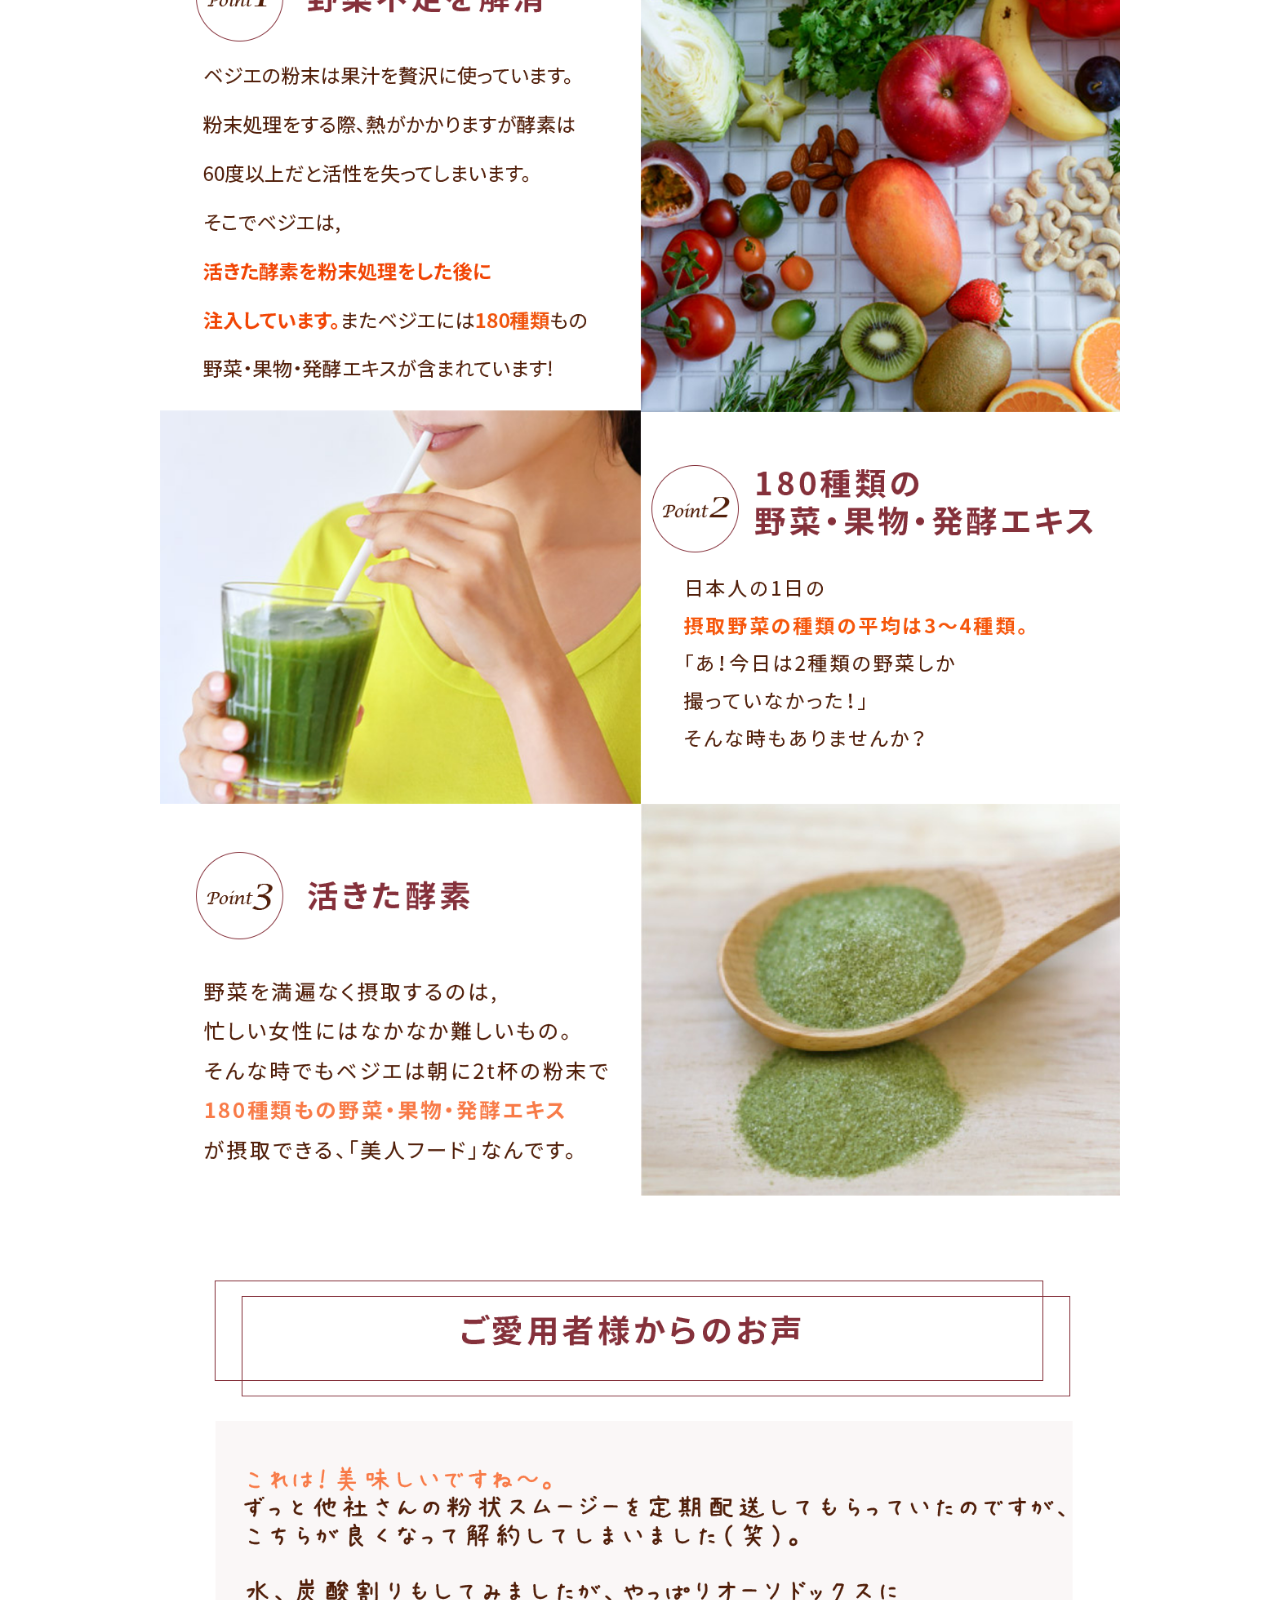
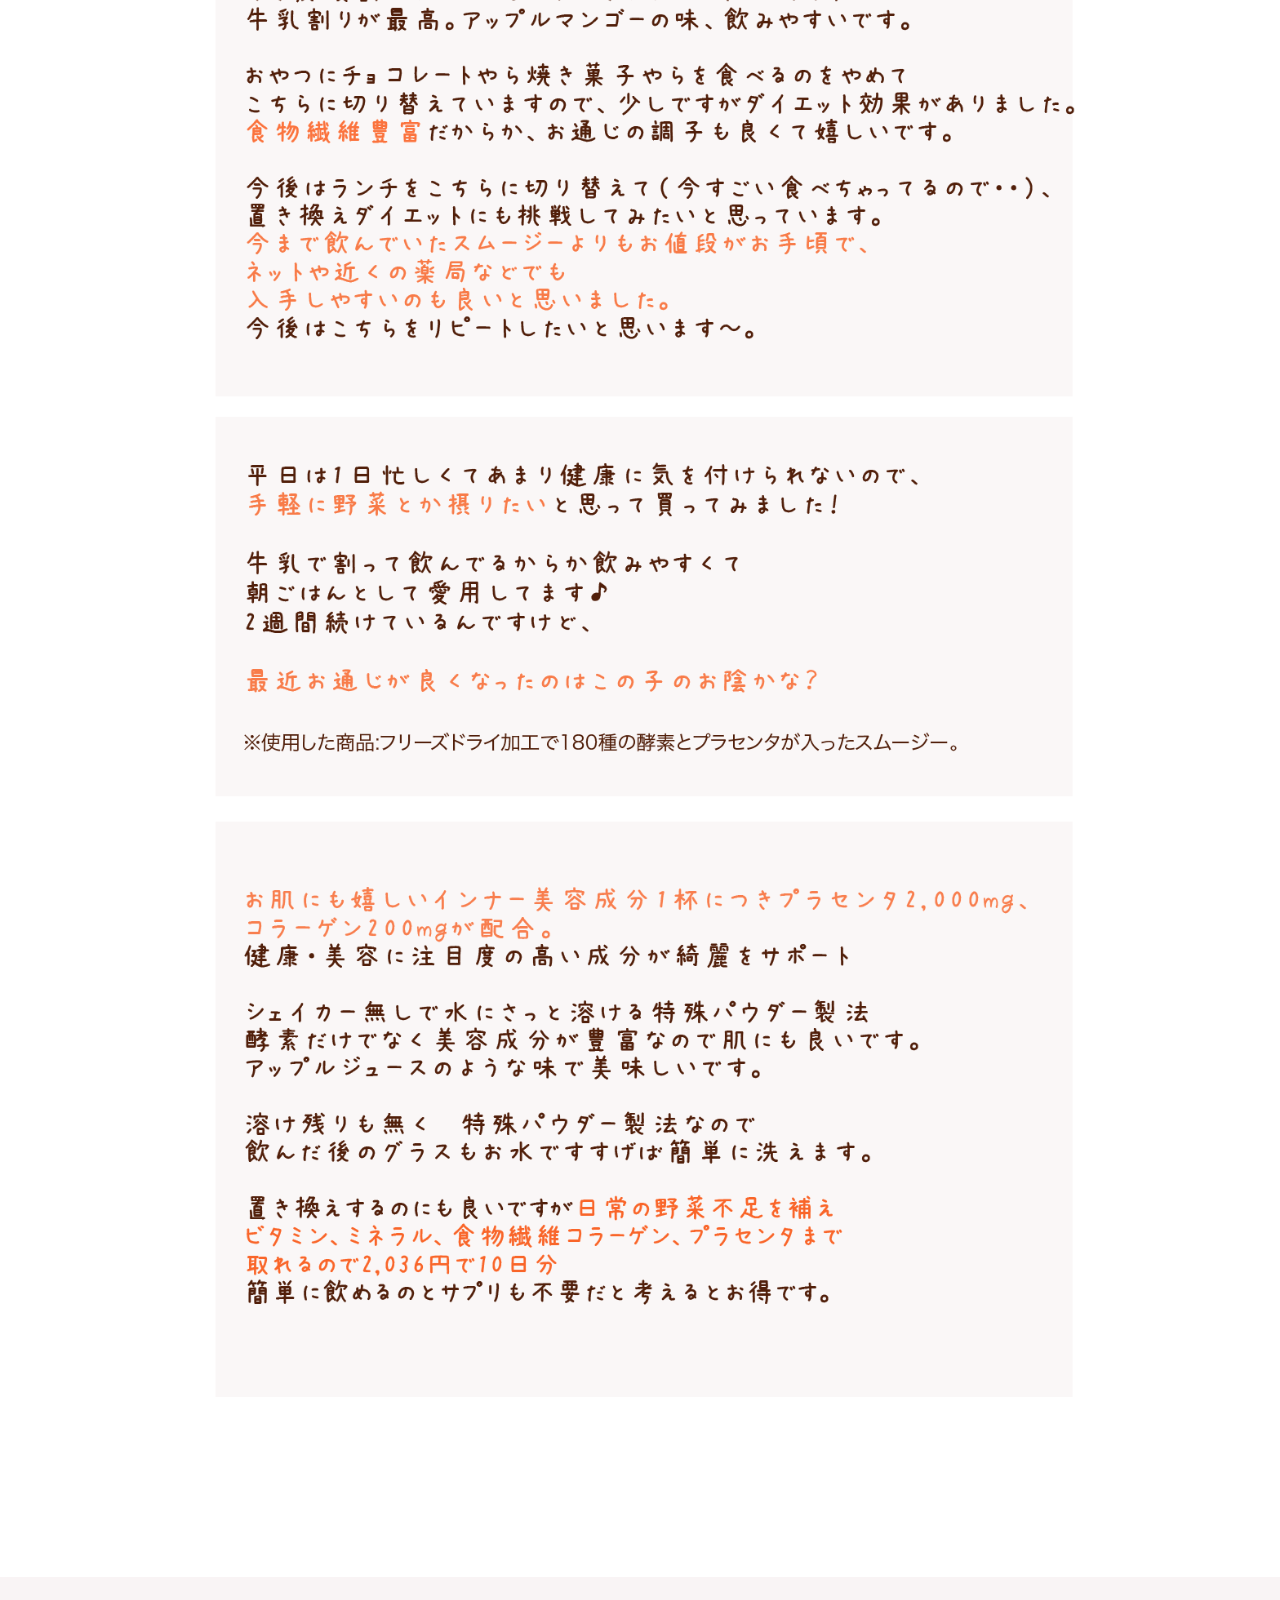
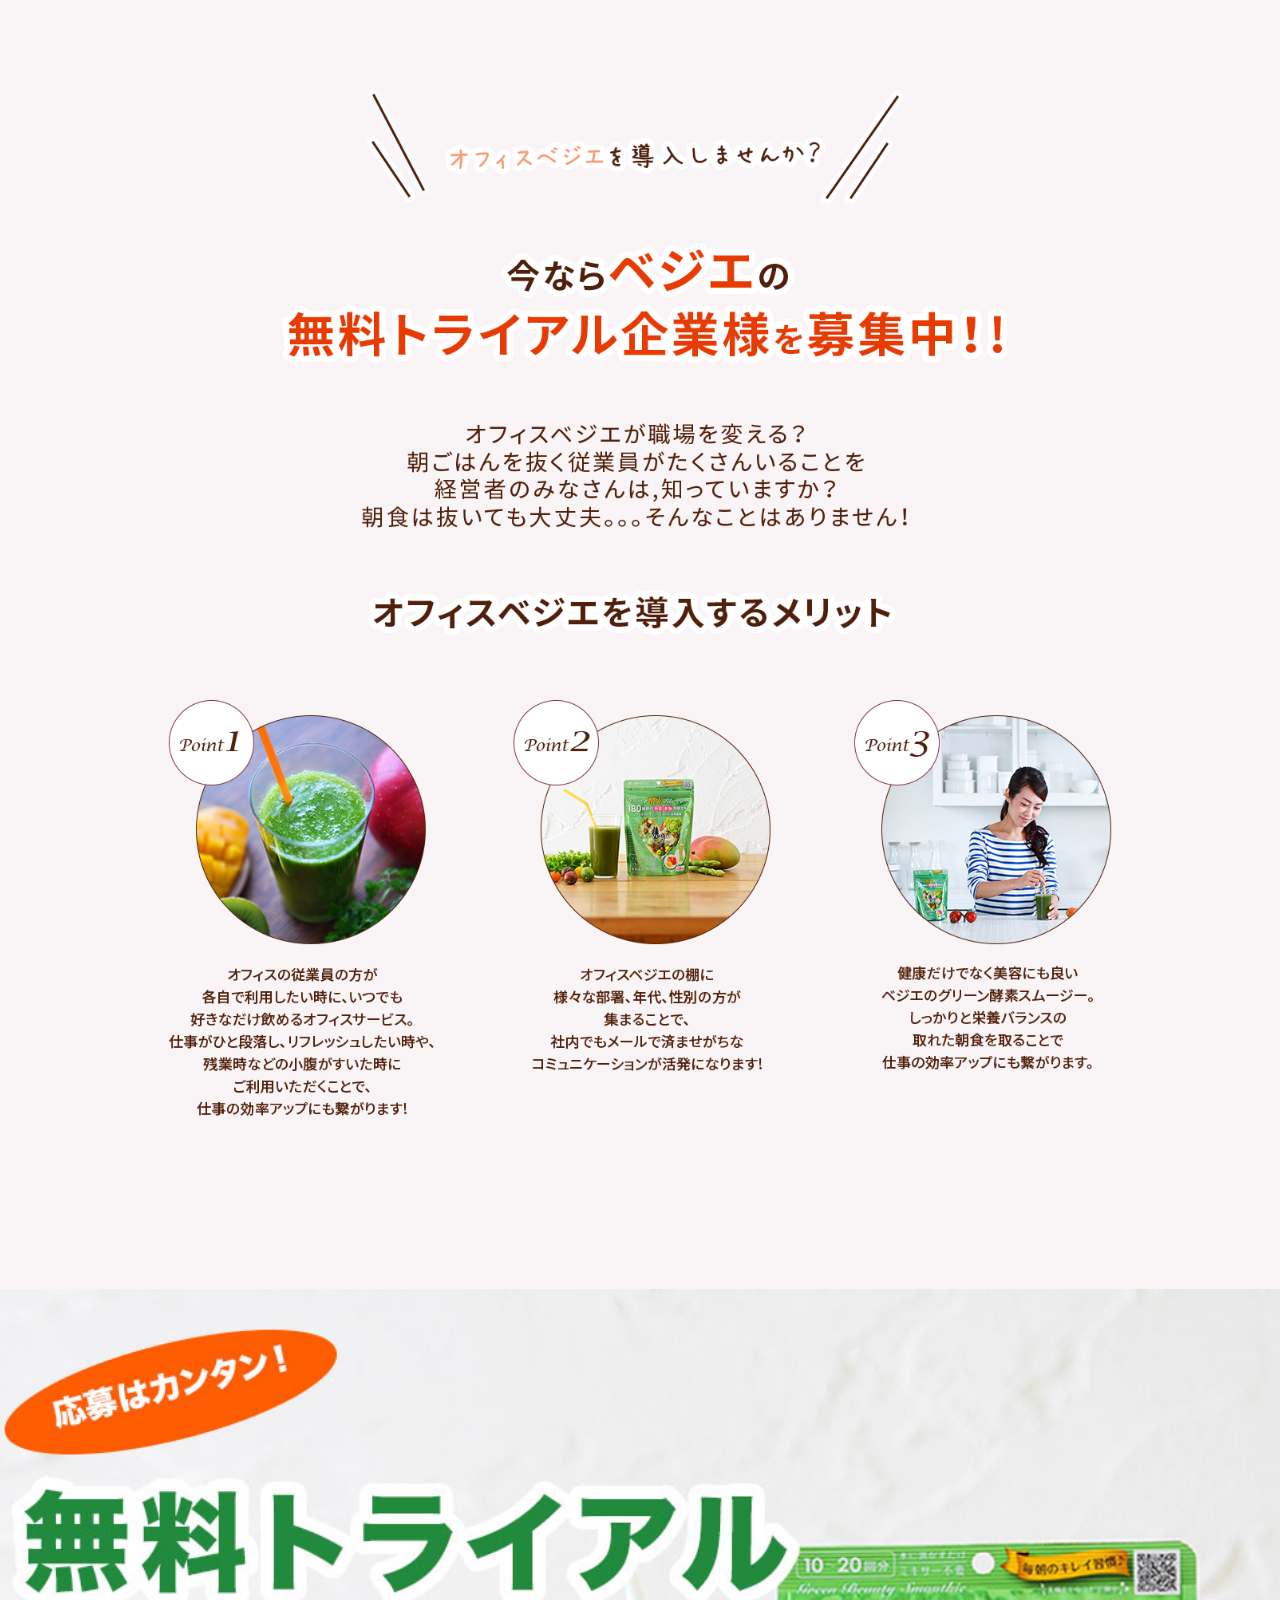
==== commit b19f1375: "completed" ====
--- a/test/index.html
+++ b/test/index.html
@@ -1,528 +1,834 @@
-<!DOCTYPE HTML>
-<style>
-
-
-.rules h2 i {
-   padding:12px 20px;
-}
-
-
-.style3 .apply-list ul.default li {
-	 margin-top:1em!important;
-}
-
-
-
-/* ここから上は昔の*/
-
-
-</style>
-
-<html>
-		<head>
-			<title>テスト</title>
-			<meta charset="utf-8" />
-			<meta name="viewport" content="width=device-width, initial-scale=1" />
-			<!--[if lte IE 8]><script src="assets/js/ie/html5shiv.js"></script><![endif]-->
-			<link rel="stylesheet" href="assets/css/main.css" />
-			<link rel="stylesheet" href="assets/css/original.css" />
-			<!--[if lte IE 8]><link rel="stylesheet" href="assets/css/ie8.css" /><![endif]-->
-		</head>
-		<body>
-			<section id="hero">
-				<br><br> 
-				<div class="sp-title">
-					<center>
-					 <img src="images/image1_sp_title_2.png" width="90%"/>
-					</center>
-				</div>
-			</section>
-			<!--経営者の悩み-->
-			<article class="second-col">
-					<br><br>
-					<div class="container boxshadow">
-						 <div class="ctn" style="width:80%; margin: 0 auto;">
-							<div class="left_btn"></div>
-							<div class="right_btn"></div>
-							<center>
-							 <img  class="sp" src="images/btn_sp.png"/ width="80%" style="padding:1.5em 0;">
-							</center>
-							<div class="download-info">
-								<center class="title">
-										<img src="images/image2_header.png"/>
-								</center>
-							   <p>
-								  <br>
-								 <span class="emphasis">従業員の健康管理</span><br>
-								  経営者にとって<br>
-								  とても重要な義務となっています<br>
-								  健康でないと仕事のパフォーマンスも落ち、<br>
-								  会社全体の生産効率も下がります。<br>
-								  農林水産省の調査によると<br>
-								  <span class="emphasis">
-								  約30%くらいの人が<br>
-								  朝食をとらない<br>
-								  </span>
-								 と言われているようです<br>
-								 朝食を取らないと言われています。<br>
-							  </p>
-							</div>
-							<div class="download-info-2">
-							<img class="download-info-2-sp" src="images/image3_2.png" style="float:left;">
-							<div class="right">
-								<p>
-								<br>    
-								<span class="emphasis">
-								朝食をとらない人は<br>
-								野菜の摂取量も少ない<br>
-								</span>
-								と言われています。
-								朝食は、<br>
-								脳と体を目覚めさせるためには<br>
-								必要不可欠なもの。<br>
-								<span class="emphasis">
-								腸の活動を活発</span>に<br>
-								してくれるので便通もよくなります!!<br>
-								</p>
-							</div>
-							</div>
-							<div class="download-info-3">
-								<p>
-									従業員の健康管理<br>
-									腸は第二の脳とも<br>
-									呼ばれる体の大切な器官。<br>
-									<span class="emphasis">
-									忙しい朝でも<br>
-									ベジエを飲んで、<br>
-									健康な体を手に入れよう！！<br>
-								</span><br>
-								</p>
-							</div>
-							<br><br>
-						</div>
-					 </div>
-					</div>
-				</article>
-				 <!--女性従業員の信頼を勝ち得る-->
-				 <article class="three-col">
-					    <br> <br> <br> 
-					    <center><img src="images/image3_bg_cnt.png" width="70%" >
-						</center>
-						<div class="container"></div>
-				</article>
-				<!--sp-->
-				<article class="three-col-sp">
-						<div class="container">	
-								<h1 class="line_btm"><span class="red sp-big ">経営者の方必見!!<br>
-								</span><small>オフィスベジエで<br>社員の朝ごはんを充実させましょう！</small></h1>
-								<br>
-								<img src="images/image3_bg_sp.jpg" width="100%" >
-								<div class="disable">
-									<br>
-									<p class="ft120">
-									朝ごはんを抜く従業員が沢山いることを
-									経営者のみなさんは知っていますか？<br><br>
-									朝食は抜いても大丈夫！そんなことはありません。<br>
-									健康だけでなく美容にも
-									良いベジエのグリーンスムージー。<br><br>
-									生きたままの酵素が入ったベジエには、
-									腸内環境を整える作用があります。<br>
-									腸は第二の脳とも言われるとても大切な器官。<br><br>
-									
-									腸から体を整えて従業員の健康
-									仕事のパフォーマンスを向上させましょう。<br>
-									</p>
-								</div>
-						</div>
-					</article>
-				 <!--バナー-->
-				<article class="four-col">
-					<img class="sp" src="images/image4_banner_sp.png" width="99.999%;"/>
-				</article>  
-				<!-- 募集要項 -->
-				<article class="box style3 chalkboard">
-				  <div class="container">
-					<header class="title">
-						 <h2>募集要項</h2>
-					</header>
-					<section class="apply-list">
-						<header class="rules">
-							<h2><i class="fa fa-circle-o" aria-hidden="true"></i>モニター規約・本規約</h2>
-						</header>
-						<ul class="default">
-							<li class="disable"> <i class="fa fa-check fa-lg" aria-hidden="true"></i>会社の経営者様。(女性社員5名以上。)</li>
-							<li class="disable"> <i class="fa fa-check fa-lg" aria-hidden="true"></i>1ヶ月間、ベジエグリーンスムージーをお試しいただき、
-								SNSアカウントでの拡散、感想アンケートにお答えいただける方。</li>
-							<li class="disable"> <i class="fa fa-check fa-lg" aria-hidden="true"></i>SNSアカウントをお持ちの方(Facebook、Twitter、Instagram)</li>
-							<li class="disable"> <i class="fa fa-check fa-lg" aria-hidden="true"></i>美容、健康、食事等に興味のある方</li>
-							<li class="disable"> <i class="fa fa-check fa-lg" aria-hidden="true"></i>感想アンケートの内容や、SNS投稿の内容を当社のプロモーション等に
-								利用させていただくことをご了承いただける方。 </li>									
-						</ul>
-					</section>
-						<!-- 賞金-->
-						<section class="apply-list">
-							<header class="rules">
-								<h2><i class="fa fa-circle-o" aria-hidden="true"></i>賞金</h2>
-							</header>
-							<ul class="default">
-								<li class="disable">ベジエ酵素グリーンスムージー 10袋</li>
-							</ul>
-						</section>
-						<!-- 抽選発表-->
-					　　<section class="apply-list">
-							<header class="rules">
-								<h2><i class="fa fa-circle-o" aria-hidden="true"></i>抽選発表</h2>
-							</header>
-							<ul class="default">
-								<li class="disable">
-										キャンペーン期間中応募してくださった方を対象に、
-										厳正なる抽選を行います。<br>
-										当選された方には、ご応募時のご連絡先宛に
-										11月上旬にご連絡をいたします。<br>
-								</li>
-							</ul>
-						</section>
-						<!-- 注意事項-->
-						　　<section class="apply-list">
-								<header class="rules">
-									<h2><i class="fa fa-circle-o" aria-hidden="true"></i>注意事項</h2>
-								</header>
-								<ul class="default">
-									<li class="disable">
-											応募者の中から抽選を行い、当選された方のみ本キャンペーンにご参加
-											いただきます。<br><br>なお、当選のご連絡は、当選者に対してメールまたは電話にて
-											ご連絡いたします。選考からもれた方へのご連絡はいたしません。<br><br>
-									</li>
-									<li class="disable">
-											また、抽選過程に関するお問い合わせ、当落についてのお問い合わせには
-											対応いたしかねますので、あらかじめご了承ください。<br>
-										   当社は、参加者が以下に該当する場合、
-										   キャンペーンへの参加を取り消すことができるものとします。<br><br>
-									</li>
-									<li class="disable">
-											本規約第2項本キャンペーン開催要領に
-											定める応募条件を満たさない場合<br>
-											または応募後に満たさなくなった場合、<br>
-											本キャンペーンについて、
-											複数のアカウントを作成するなどの不正な
-											行為を行った場合本規約に定められた
-											規約違反に準じる行為が発見された場合<br>
-									</li>
-								</ul>
-								</div>
-								<div  style="height:310px;">
-										<img  class="chalkboard_img" src="images/image4.png"/>
-								</div>	
-						</section>	
-					</div>		
-				</article>
-			<!-- Contact Form  -->
-			 <div class="pc-mg-100"></div>
-				<div class="cv_title">
-						応募の詳細はこちら！
-				</div>
-				<div class="pc-mg-100"></div>
-				
-				<article class="container box style3">
-				
-					<form method="post" action="#">
-						<div class="row" style="margin :0 auto;">
-							<div class="borderline">
-							<label>会社名</label>
-								<div class="12u 12u$(mobile)"><input type="text" class="text" name="surname" placeholder="会社名" /></div>
-							</div>
-							<div class="borderline">
-							<label>会社住所</label>
-							<div class="12u 12u$(mobile)"><input type="text" class="text" name="surname" placeholder="会社住所" /></div>
-							</div>
-							<div class="borderline">
-							<label>名前</label>
-							<div class="12u 12u$(mobile)"><input type="text" class="text" name="surname" placeholder="名前" /></div>
-							 </div>
-							<div class="borderline">
-							<label>メールアドレス</label>
-							<div class="12u 12u$(mobile)"><input type="text" class="text" name="surname" placeholder="メールアドレス" /></div>
-							 </div>
-							<div class="borderline">
-							<label>SNSアカウント</label>
-							<div class="12u 12u$(mobile)"><input type="text" class="text" name="surname" placeholder="SNSアカウント" /></div>
-							 </div>
-							<label>応募動機</label>
-							<div class="12u$ 12u$(mobile)">
-								<textarea name="message" placeholder="応募動機"></textarea>
-							</div>
-							<div class="12u$ 12u$(mobile)">
-								<ul >
-									<input style ="width: 100%;" type="submit" value="応募する" />
-								</ul>
-							</div>
-					
-					</form>
-				</article>
-				<div class="pc-mg-100"></div>
-				<div class="cv_title">
-						規約事項・注意事項
-				</div>		
-				<div class="pc-mg-100"></div>
-				
-		  		 <article class="container box style3"> 
-					<section>
-						<header class="rules">
-							<h2><i class="fa fa-circle-o" aria-hidden="true"></i>モニター規約・本規約</h2>
-						</header>
-						<ul class="default">
-								<li class="disable">
-								この応募規約は、株式会社KIYORA（以下、「当社」という）が <br>
-								提供するモニターキャンペーン（以下、「本キャンペーン」という）に関する<br>
-								条件を規定することを目的とします。<br>
-								本キャンペーンを利用（応募、参加を含む）するためには、<br>
-								本規約に同意することが条件となります。<br>
-								本キャンペーンに応募した時点で、本規約の内容に同意したものとみなされます。<br>
-								</li>
-						</ul>
-					</section>
-					<section>
-						<header class="rules">
-							<h2><i class="fa fa-circle-o" aria-hidden="true"></i>本キャンペーン開催要領</h2>
-						</header>
-						<ul class="default">
-								<li class="disable">
-								参加者募集期間:2017年10月13日(金)〜10/27(金)<br>
-								本キャンペーン概要:ベジエ(グリーンスムージー)のご試飲<br>
-								参加者:参加者は以下の事項に該当する方に限定させていただきますので、<br>
-								あらかじめご了承ください。<br>
-								</li>
-						</ul>
-					</section>
-				</article>
-				<!--ベジえのこだわり-->
-				<br><br><br><br>
-				<article class="five-col">
-					<div class="container"></div>
-				</article>
-				<article class="five-col-sp">
-					<div class="container">	
-							<center>
-								<img src="images/image5_header.png" width="90%">
-							</center>	
-							<br><br>				
-						<ul class="default">
-							<center>
-								<img  class="boxshadow" src="images/image5_header_sec1.png" width="100%" >
-							</center>
-							<li class="disable">
-								ベジエの粉末は果汁を贅沢に使っています。
-								粉末処理をする際、熱がかかりますが
-								酵素は60度以上だと活性を失ってしまいます。
-								そこでベジエは,
-								<span class="red">活きた酵素を粉末処理をした後に
-								注入しています。またベジエには180種類もの
-								野菜・果物・発酵エキスが含まれています!
-							</span>
-							</li>
-							<!--2-->
-							<br><br>	
-							<center>
-								<img class="boxshadow" src="images/image5_header_sec2.png" width="100%">
-							</center>
-							<li class="disable">
-								日本人の1日の
-								摂取野菜の種類の平均は3〜4種類。
-								<span class="red">
-								「あ！今日は2種類の野菜しか
-								撮っていなかった！」
-								</span>
-								そんな時もありませんか？
-							</li>
-							<!--3-->
-							<br><br>	
-							<center>
-								<img class="boxshadow" src="images/image5_header_sec3.png" width="100%">
-							</center>
-							<li class="disable">
-								野菜を満遍なく摂取するのは,
-								忙しい女性にはなかなか難しいもの。
-								<span class="red">
-								そんな時でもベジエは朝に2t杯の粉末で
-								180種類もの野菜・果物・発酵エキス
-								が摂取できる、「美人フード」なんです。
-								</span>								
-							</li>
-							<h1 class="line_btm">お客様からのお声</h1>
-							<!--voice1-->
-							<li class="disable" style="background-color:#faf7f7; padding:3em 2em ;">
-								これは！美味しいですね～。
-								ずっと他社さんの粉状スムージーを定期配送してもらっていたのですが、
-								こちらが良くなって解約してしまいました（笑）。<br><br>
-								
-								水、炭酸割りもしてみましたが、やっぱりオーソドックスに
-								牛乳割りが最高。アップルマンゴーの味、飲みやすいです。<br><br>
-								
-								おやつにチョコレートやら焼き菓子やらを食べるのをやめて
-								こちらに切り替えていますので、少しですがダイエット効果がありました。
-								食物繊維豊富だからか、お通じの調子も良くて嬉しいです。<br><br>
-								
-								今後はランチをこちらに切り替えて（今すごい食べちゃってるので・・）、
-								置き換えダイエットにも挑戦してみたいと思っています。<br><br>
-
-								今まで飲んでいたスムージーよりもお値段がお手頃で、
-								ネットや近くの薬局などでも
-								入手しやすいのも良いと思いました。
-								今後はこちらをリピートしたいと思います～。							
-							</li>
-								<!--voice2-->
-							<li class="disable" style="background-color:#faf7f7; padding:3em 2em ;">
-								平日は1日忙しくてあまり健康に気を付けられないので、
-								手軽に野菜とか摂りたいと思って買ってみました！<br><br>
-								
-								牛乳で割って飲んでるからか飲みやすくて
-								朝ごはんとして愛用してます♪
-								2週間続けているんですけど、<br><br>
-								
-								最近お通じが良くなったのはこの子のお陰かな？<br><br>
-								
-								※使用した商品:フリーズドライ加工で180種の酵素とプラセンタが入ったスムージー。							
-							</li>
-							 	<!--voice3-->
-							<li class="disable" style="background-color:#faf7f7; padding:3em 2em ;">
-								お肌にも嬉しいインナー美容成分1杯につきプラセンタ2,000mg、
-								コラーゲン200mgが配合。
-								健康・美容に注目度の高い成分が綺麗をサポート<br><br>
-								
-								シェイカー無しで水にさっと溶ける特殊パウダー製法
-								酵素だけでなく美容成分が豊富なので肌にも良いです。
-								アップルジュースのような味で美味しいです。<br><br>
-								
-								溶け残りも無く　特殊パウダー製法なので
-								飲んだ後のグラスもお水ですすげば簡単に洗えます。<br><br>
-								
-								置き換えするのにも良いですが日常の野菜不足を補え
-								ビタミン、ミネラル、食物繊維コラーゲン、プラセンタまで
-								取れるので2,036円で10日分
-								簡単に飲めるのとサプリも不要だと考えるとお得です。							
-							</li>
-						</ul>
-					</div>
-				</article>		
-				<!-- ベジエ導入 -->
-				<article class="six-col">
-					<br><br><br>
-					<center>
-					<div class="container"></div>
-					</center>
-				</article>
-				<!--sp-->
-					<article class="six-col-sp">
-					<div class="container">	
-							<h1 class="line_btm">オフィスベジエを導入しませんか？</h1>
-							<br>
-							<h1>
-							  今ならベジエの<br><span class="red sp-big">無料トライアル企業様を募集中！!</span></h1>
-							<br>
-							<div class="disable">
-								<p>
-								オフィスベジエが職場を変える？
-								朝ごはんを抜く従業員がたくさんいることを
-								経営者のみなさんは,知っていますか？
-								朝食は抜いても大丈夫。。。そんなことはありません！
-								</p>
-								<br><br>
-							</div>
-							<h1 class="line_btm"><span class="red">オフィスベジエ</span>を導入するメリット!</h1>
-							<br><br>
-						 <ul class="default">
-							<center>
-								<img src="images/col-1-img.png" width="100%">
-							</center>
-							<li class="disable">
-								オフィスの従業員の方が
-								各自で利用したい時に、いつでも
-								好きなだけ飲めるオフィスサービス。
-								仕事がひと段落し、リフレッシュしたい時や、
-								残業時などの小腹がすいた時に
-								ご利用いただくことで、
-								仕事の効率アップにも繋がります!
-							</span>
-							</li>
-							<!--2-->
-							<br><br>	
-							<center>
-									<img src="images/col-2-img.png" width="100%" >
-							</center>
-							<li class="disable">
-								オフィスベジエの棚に
-								様々な部署、年代、性別の方が
-								集まることで、
-								社内でもメールで済ませがちな
-								コミュニケーションが活発になります!									
-							</li>
-							<!--3-->
-							<br><br>	
-							<center>
-									<img src="images/col-3-img.png" width="100%" >
-							</center>
-							<li class="disable">
-								健康だけでなく美容にも良い
-								ベジエのグリーン酵素スムージー。
-								しっかりと栄養バランスの
-								取れた朝食を取ることで
-								仕事の効率アップにも繋がります。
-								</span>								
-							</li>
-						</ul>
-					</div>
-				</article>
-				<!--募集項目　ROOP2"-->
-				<!--募集項目　ROOP2"-->
-				<!--従業員のための朝ごはん-->
-				<article class="seven-col">
-						<br><br><br>
-						<center>
-						<div class="container"></div>
-						</center>
-				</article>
-				<!--sp-->
-				<article class="seven-col-sp">
-						<div class="container">	
-								<h1 class="line_btm"><span class="red sp-big ">従業員のための朝ごはん<br>
-								</span><small>オフィスで朝活！</small></h1>
-								<br>
-								<img  class-"boxshadow" src="images/image7_sec1.png" width="100%" >
-								<div class="disable">
-									<br>
-									<p class="ft120">
-									日本人の1日の摂取野菜の種類の平均は3〜4種類。<br><br>
-									<span class="red">「あ！今日は2種類の野菜しか撮っていなかった！」
-									そんな時もありませんか？</span>
-									<br><br>
-									野菜を満遍なく摂取するのは,
-									はなかなか難しいもの。
-									そんな時でもベジエは朝に2杯の粉末で,<br>
-									<span class="red">
-									180種類もの野菜・果物・発酵エキス
-									が摂取できる、「美人フード」なんです。
-									</span>
-									<br><br>
-									忙しい朝でもベジエを2杯、
-									お水や牛乳に入れてシェイクするだけ。<br><br>
-									ベジエは1杯あたりコストパフォーマンスにも
-									<span class="red">
-									 優れた手軽に取れる「朝食」です。<br>
-									</span>
-									</p>
-								</div>
-						</div>
-					</article>
-
-
-		    <!--募集項目　ROOP 3"-->
-			<!-- Scripts -->
-				<script src="assets/js/jquery.min.js"></script>
-				<script src="assets/js/jquery.scrolly.min.js"></script>
-				<script src="assets/js/jquery.poptrox.min.js"></script>
-				<script src="assets/js/skel.min.js"></script>
-				<script src="assets/js/util.js"></script>
-				<!--[if lte IE 8]><script src="assets/js/ie/respond.min.js"></script><![endif]-->
-				<script src="assets/js/main.js"></script>
-		</body>
-	</html>+<!DOCTYPE HTML>
+<html>
+   <head>
+      <title>ベジエ　グリーン酵素スムージー</title>
+      <meta charset="utf-8" />
+      <meta name="viewport" content="width=device-width, initial-scale=1" />
+      <!--[if lte IE 8]><script src="assets/js/ie/html5shiv.js"></script><![endif]-->
+      <link rel="stylesheet" href="assets/css/main.css" />
+      <link rel="stylesheet" href="assets/css/original.css" />
+      <!--[if lte IE 8]>
+      <link rel="stylesheet" href="assets/css/ie8.css" />
+      <![endif]-->
+   </head>
+   <body>
+      <!--col-1-->
+      <section id="hero">
+         <br><br> 
+         <div class="sp-title">
+            <center>
+               <img src="images/image1_sp_title_2.png" width="90%"/>
+            </center>
+         </div>
+      </section>
+      <!--経営者の悩み 2nd-col-->
+      <article class="second-col">
+         <br><br>
+         <div class="container boxshadow">
+            <div class="ctn" style="width:98%; margin: 0 auto;">
+               <div class="left_btn"></div>
+               <div class="right_btn"></div>
+               <center>
+                  <img  class="sp" src="images/btn_sp.png"/ width="80%" style="padding:1.5em 0;">
+               </center>
+               <div class="download-info">
+                  <center class="title">
+                     <img src="images/image2_header.png"/>
+                  </center>
+                  <p>
+                     <br>
+                     <span class="emphasis">従業員の健康管理</span><br>
+                     経営者にとって<br>
+                     とても重要な義務となっています<br>
+                     健康でないと仕事のパフォーマンスも落ち、<br>
+                     会社全体の生産効率も下がります。<br>
+                     農林水産省の調査によると<br>
+                     <span class="emphasis">
+                     約30%くらいの人が<br>
+                     朝食をとらない<br>
+                     </span>
+                     と言われているようです<br>
+                     朝食を取らないと言われています。<br>
+                  </p>
+               </div>
+               <div class="download-info-2">
+                  <img class="download-info-2-sp" src="images/image3_2.png" style="float:left;">
+                  <div class="right">
+                     <p>
+                        <br>    
+                        <span class="emphasis">
+                        朝食をとらない人は<br>
+                        野菜の摂取量も少ない<br>
+                        </span>
+                        と言われています。
+                        朝食は、<br>
+                        脳と体を目覚めさせるためには<br>
+                        必要不可欠なもの。<br>
+                        <span class="emphasis">
+                        腸の活動を活発</span>に<br>
+                        してくれるので便通もよくなります!!<br>
+                     </p>
+                  </div>
+               </div>
+               <div class="download-info-3">
+                  <p>
+                     従業員の健康管理<br>
+                     腸は第二の脳とも<br>
+                     呼ばれる体の大切な器官。<br>
+                     <span class="emphasis">
+                     忙しい朝でも<br>
+                     ベジエを飲んで、<br>
+                     健康な体を手に入れよう！！<br>
+                     </span><br>
+                  </p>
+               </div>
+               <br><br>
+            </div>
+         </div>
+         </div>
+      </article>
+      <!--女性従業員の信頼を勝ち得る 3rd-col-->
+      <article class="three-col">
+         <br> <br> <br> 
+         <center><img src="images/image3_bg_cnt.png" width="70%" >
+         </center>
+         <div class="container"></div>
+      </article>
+      <!--sp-->
+      <article class="three-col-sp">
+         <div class="container">
+            <h1 class="line_btm"><span class="red sp-big ">経営者の方必見!!<br>
+               </span><small>オフィスベジエで<br>社員の朝ごはんを充実させましょう！</small>
+            </h1>
+            <br>
+            <img src="images/image3_bg_sp.jpg" width="100%" >
+            <div class="disable">
+               <br>
+               <p class="ft120">
+                  朝ごはんを抜く従業員が沢山いることを
+                  経営者のみなさんは知っていますか？<br><br>
+                  朝食は抜いても大丈夫！そんなことはありません。<br>
+                  健康だけでなく美容にも
+                  良いベジエのグリーンスムージー。<br><br>
+                  生きたままの酵素が入ったベジエには、
+                  腸内環境を整える作用があります。<br>
+                  腸は第二の脳とも言われるとても大切な器官。<br><br>
+                  腸から体を整えて従業員の健康
+                  仕事のパフォーマンスを向上させましょう。<br>
+               </p>
+            </div>
+         </div>
+      </article>
+      <!-- ROOP1-->
+      <!-- Banner 4th-colー-->
+      <article class="four-col">
+         <div class="container"></div>
+      </article>
+      <!--SPー-->
+      <article class="four-col-sp"></article>
+      <!-- 募集要項 -->
+      <article class="box style3 chalkboard">
+         <div class="container">
+            <header class="title">
+               <h2>募集要項</h2>
+            </header>
+            <section class="apply-list">
+               <header class="rules">
+                  <h2><i class="fa fa-circle-o" aria-hidden="true"></i>モニター規約・本規約</h2>
+               </header>
+               <ul class="default">
+                  <li class="disable"> <i class="fa fa-check fa-lg" aria-hidden="true"></i>会社の経営者様。(女性社員5名以上。)</li>
+                  <li class="disable"> <i class="fa fa-check fa-lg" aria-hidden="true"></i>1ヶ月間、ベジエグリーンスムージーをお試しいただき、
+                     SNSアカウントでの拡散、感想アンケートにお答えいただける方。
+                  </li>
+                  <li class="disable"> <i class="fa fa-check fa-lg" aria-hidden="true"></i>SNSアカウントをお持ちの方(Facebook、Twitter、Instagram)</li>
+                  <li class="disable"> <i class="fa fa-check fa-lg" aria-hidden="true"></i>美容、健康、食事等に興味のある方</li>
+                  <li class="disable"> <i class="fa fa-check fa-lg" aria-hidden="true"></i>感想アンケートの内容や、SNS投稿の内容を当社のプロモーション等に
+                     利用させていただくことをご了承いただける方。 
+                  </li>
+               </ul>
+            </section>
+            <!-- 賞金-->
+            <section class="apply-list">
+               <header class="rules">
+                  <h2><i class="fa fa-circle-o" aria-hidden="true"></i>賞金</h2>
+               </header>
+               <ul class="default">
+                  <li class="disable">ベジエ酵素グリーンスムージー 10袋</li>
+               </ul>
+            </section>
+            <!-- 抽選発表-->
+            　　
+            <section class="apply-list">
+               <header class="rules">
+                  <h2><i class="fa fa-circle-o" aria-hidden="true"></i>抽選発表</h2>
+               </header>
+               <ul class="default">
+                  <li class="disable">
+                     キャンペーン期間中応募してくださった方を対象に、
+                     厳正なる抽選を行います。<br>
+                     当選された方には、ご応募時のご連絡先宛に
+                     11月上旬にご連絡をいたします。<br>
+                  </li>
+               </ul>
+            </section>
+            <!-- 注意事項-->
+            　　
+            <section class="apply-list">
+               <header class="rules">
+                  <h2><i class="fa fa-circle-o" aria-hidden="true"></i>注意事項</h2>
+               </header>
+               <ul class="default">
+                  <li class="disable">
+                     応募者の中から抽選を行い、当選された方のみ本キャンペーンにご参加
+                     いただきます。<br><br>なお、当選のご連絡は、当選者に対してメールまたは電話にて
+                     ご連絡いたします。選考からもれた方へのご連絡はいたしません。<br><br>
+                  </li>
+                  <li class="disable">
+                     また、抽選過程に関するお問い合わせ、当落についてのお問い合わせには
+                     対応いたしかねますので、あらかじめご了承ください。<br>
+                     当社は、参加者が以下に該当する場合、
+                     キャンペーンへの参加を取り消すことができるものとします。<br><br>
+                  </li>
+                  <li class="disable">
+                     本規約第2項本キャンペーン開催要領に
+                     定める応募条件を満たさない場合<br>
+                     または応募後に満たさなくなった場合、<br>
+                     本キャンペーンについて、
+                     複数のアカウントを作成するなどの不正な
+                     行為を行った場合本規約に定められた
+                     規約違反に準じる行為が発見された場合<br>
+                  </li>
+               </ul>
+         </div>
+         <div  style="height:310px;">
+         <img  class="chalkboard_img" src="images/image4.png"/>
+         </div>	
+         </section>	
+         </div>		
+      </article>
+      <!-- Contact Form  -->
+      <!-- Abinash section-->
+      <div class="pc-mg-100"></div>
+      <div class="cv_title">
+         応募の詳細はこちら！
+      </div>
+      <div class="pc-mg-100"></div>
+      <article class="container box style3">
+         <form method="post" action="#">
+            <div class="row" style="margin :0 auto;">
+               <div class="borderline">
+                  <label>会社名</label>
+                  <div class="12u 12u$(mobile)"><input type="text" class="text" name="surname" placeholder="会社名" /></div>
+               </div>
+               <div class="borderline">
+                  <label>会社住所</label>
+                  <div class="12u 12u$(mobile)"><input type="text" class="text" name="surname" placeholder="会社住所" /></div>
+               </div>
+               <div class="borderline">
+                  <label>名前</label>
+                  <div class="12u 12u$(mobile)"><input type="text" class="text" name="surname" placeholder="名前" /></div>
+               </div>
+               <div class="borderline">
+                  <label>メールアドレス</label>
+                  <div class="12u 12u$(mobile)"><input type="text" class="text" name="surname" placeholder="メールアドレス" /></div>
+               </div>
+               <div class="borderline">
+                  <label>SNSアカウント</label>
+                  <div class="12u 12u$(mobile)"><input type="text" class="text" name="surname" placeholder="SNSアカウント" /></div>
+               </div>
+               <label>応募動機</label>
+               <div class="12u$ 12u$(mobile)">
+                  <textarea name="message" placeholder="応募動機"></textarea>
+               </div>
+               <div class="12u$ 12u$(mobile)">
+                  <ul >
+                     <input style ="width: 100%;" type="submit" value="応募する" />
+                  </ul>
+               </div>
+         </form>
+      </article>
+      <!-- Abinash section close-->
+      <div class="pc-mg-100"></div>
+      <div class="cv_title">
+      規約事項・注意事項
+      </div>
+      <div class="pc-mg-100"></div>
+      <article class="container box style3">
+      <section>
+      <header class="rules">
+      <h2><i class="fa fa-circle-o" aria-hidden="true"></i>モニター規約・本規約</h2>
+      </header>
+      <ul class="default">
+      <li class="disable">
+      この応募規約は、株式会社KIYORA（以下、「当社」という）が <br>
+      提供するモニターキャンペーン（以下、「本キャンペーン」という）に関する<br>
+      条件を規定することを目的とします。<br>
+      本キャンペーンを利用（応募、参加を含む）するためには、<br>
+      本規約に同意することが条件となります。<br>
+      本キャンペーンに応募した時点で、本規約の内容に同意したものとみなされます。<br>
+      </li>
+      </ul>
+      </section>
+      <section>
+      <header class="rules">
+      <h2><i class="fa fa-circle-o" aria-hidden="true"></i>本キャンペーン開催要領</h2>
+      </header>
+      <ul class="default">
+      <li class="disable">
+      参加者募集期間:2017年10月13日(金)〜10/27(金)<br>
+      本キャンペーン概要:ベジエ(グリーンスムージー)のご試飲<br>
+      参加者:参加者は以下の事項に該当する方に限定させていただきますので、<br>
+      あらかじめご了承ください。<br>
+      </li>
+      </ul>
+      </section>
+      </article>
+      <!-- ROOP1 Close -->
+      <!--ベジえのこだわり 5th-col-->
+      <br><br><br><br>
+      <article class="five-col">
+      <div class="container"></div>
+      </article>
+      <article class="five-col-sp">
+      <div class="container">
+      <center>
+      <img src="images/image5_header.png" width="90%">
+      </center>
+      <br><br>				
+      <ul class="default">
+      <center>
+      <img  class="boxshadow" src="images/image5_header_sec1.png" width="100%" >
+      </center>
+      <li class="disable">
+      ベジエの粉末は果汁を贅沢に使っています。
+      粉末処理をする際、熱がかかりますが
+      酵素は60度以上だと活性を失ってしまいます。
+      そこでベジエは,
+      <span class="red">活きた酵素を粉末処理をした後に
+      注入しています。またベジエには180種類もの
+      野菜・果物・発酵エキスが含まれています!
+      </span>
+      </li>
+      <br><br>	
+      <center>
+      <img class="boxshadow" src="images/image5_header_sec2.png" width="100%">
+      </center>
+      <li class="disable">
+      日本人の1日の
+      摂取野菜の種類の平均は3〜4種類。
+      <span class="red">
+      「あ！今日は2種類の野菜しか
+      撮っていなかった！」
+      </span>
+      そんな時もありませんか？
+      </li>
+      <br><br>	
+      <center>
+      <img class="boxshadow" src="images/image5_header_sec3.png" width="100%">
+      </center>
+      <li class="disable">
+      野菜を満遍なく摂取するのは,
+      忙しい女性にはなかなか難しいもの。
+      <span class="red">
+      そんな時でもベジエは朝に2t杯の粉末で
+      180種類もの野菜・果物・発酵エキス
+      が摂取できる、「美人フード」なんです。
+      </span>								
+      </li>
+      <h1 class="line_btm">お客様からのお声</h1>
+      <!--voice1-->
+      <li class="disable" style="background-color:#faf7f7; padding:3em 2em ;">
+      これは！美味しいですね～。
+      ずっと他社さんの粉状スムージーを定期配送してもらっていたのですが、
+      こちらが良くなって解約してしまいました（笑）。<br><br>
+      水、炭酸割りもしてみましたが、やっぱりオーソドックスに
+      牛乳割りが最高。アップルマンゴーの味、飲みやすいです。<br><br>
+      おやつにチョコレートやら焼き菓子やらを食べるのをやめて
+      こちらに切り替えていますので、少しですがダイエット効果がありました。
+      食物繊維豊富だからか、お通じの調子も良くて嬉しいです。<br><br>
+      今後はランチをこちらに切り替えて（今すごい食べちゃってるので・・）、
+      置き換えダイエットにも挑戦してみたいと思っています。<br><br>
+      今まで飲んでいたスムージーよりもお値段がお手頃で、
+      ネットや近くの薬局などでも
+      入手しやすいのも良いと思いました。
+      今後はこちらをリピートしたいと思います～。							
+      </li>
+      <!--voice2-->
+      <li class="disable" style="background-color:#faf7f7; padding:3em 2em ;">
+      平日は1日忙しくてあまり健康に気を付けられないので、
+      手軽に野菜とか摂りたいと思って買ってみました！<br><br>
+      牛乳で割って飲んでるからか飲みやすくて
+      朝ごはんとして愛用してます♪
+      2週間続けているんですけど、<br><br>
+      最近お通じが良くなったのはこの子のお陰かな？<br><br>
+      ※使用した商品:フリーズドライ加工で180種の酵素とプラセンタが入ったスムージー。							
+      </li>
+      <!--voice3-->
+      <li class="disable" style="background-color:#faf7f7; padding:3em 2em ;">
+      お肌にも嬉しいインナー美容成分1杯につきプラセンタ2,000mg、
+      コラーゲン200mgが配合。
+      健康・美容に注目度の高い成分が綺麗をサポート<br><br>
+      シェイカー無しで水にさっと溶ける特殊パウダー製法
+      酵素だけでなく美容成分が豊富なので肌にも良いです。
+      アップルジュースのような味で美味しいです。<br><br>
+      溶け残りも無く　特殊パウダー製法なので
+      飲んだ後のグラスもお水ですすげば簡単に洗えます。<br><br>
+      置き換えするのにも良いですが日常の野菜不足を補え
+      ビタミン、ミネラル、食物繊維コラーゲン、プラセンタまで
+      取れるので2,036円で10日分
+      簡単に飲めるのとサプリも不要だと考えるとお得です。							
+      </li>
+      </ul>
+      </div>
+      </article>
+      <!-- 無料トライアル 6th-col -->
+      <article class="six-col">
+      <br><br><br>
+      <center>
+      <div class="container"></div>
+      </center>
+      </article>
+      <!--sp-->
+      <article class="six-col-sp">
+      <div class="container">
+      <h1 class="line_btm">オフィスベジエを導入しませんか？</h1>
+      <br>
+      <h1>
+      今ならベジエの<br><span class="red sp-big">無料トライアル企業様を募集中！!</span>
+      </h1>
+      <br>
+      <div class="disable">
+      <p>
+      オフィスベジエが職場を変える？
+      朝ごはんを抜く従業員がたくさんいることを
+      経営者のみなさんは,知っていますか？
+      朝食は抜いても大丈夫。。。そんなことはありません！
+      </p>
+      <br><br>
+      </div>
+      <h1 class="line_btm"><span class="red">オフィスベジエ</span>を導入するメリット!</h1>
+      <br><br>
+      <ul class="default">
+      <center>
+      <img src="images/col-1-img.png" width="100%">
+      </center>
+      <li class="disable">
+      オフィスの従業員の方が
+      各自で利用したい時に、いつでも
+      好きなだけ飲めるオフィスサービス。
+      仕事がひと段落し、リフレッシュしたい時や、
+      残業時などの小腹がすいた時に
+      ご利用いただくことで、
+      仕事の効率アップにも繋がります!
+      </span>
+      </li>
+      <!--2-->
+      <br><br>	
+      <center>
+      <img src="images/col-2-img.png" width="100%" >
+      </center>
+      <li class="disable">
+      オフィスベジエの棚に
+      様々な部署、年代、性別の方が
+      集まることで、
+      社内でもメールで済ませがちな
+      コミュニケーションが活発になります!									
+      </li>
+      <!--3-->
+      <br><br>	
+      <center>
+      <img src="images/col-3-img.png" width="100%" >
+      </center>
+      <li class="disable">
+      健康だけでなく美容にも良い
+      ベジエのグリーン酵素スムージー。
+      しっかりと栄養バランスの
+      取れた朝食を取ることで
+      仕事の効率アップにも繋がります。
+      </span>								
+      </li>
+      </ul>
+      </div>
+      </article>
+      <!-- ROOP2-->
+      <!--Bannerー-->
+      <article class="four-col">
+      <div class="container"></div>
+      </article>
+      <!--SPー-->
+      <article class="four-col-sp"></article>
+      <!-- 募集要項 -->
+      <article class="box style3 chalkboard">
+      <div class="container">
+      <header class="title">
+      <h2>募集要項</h2>
+      </header>
+      <section class="apply-list">
+      <header class="rules">
+      <h2><i class="fa fa-circle-o" aria-hidden="true"></i>モニター規約・本規約</h2>
+      </header>
+      <ul class="default">
+      <li class="disable"> <i class="fa fa-check fa-lg" aria-hidden="true"></i>会社の経営者様。(女性社員5名以上。)</li>
+      <li class="disable"> <i class="fa fa-check fa-lg" aria-hidden="true"></i>1ヶ月間、ベジエグリーンスムージーをお試しいただき、
+      SNSアカウントでの拡散、感想アンケートにお答えいただける方。
+      </li>
+      <li class="disable"> <i class="fa fa-check fa-lg" aria-hidden="true"></i>SNSアカウントをお持ちの方(Facebook、Twitter、Instagram)</li>
+      <li class="disable"> <i class="fa fa-check fa-lg" aria-hidden="true"></i>美容、健康、食事等に興味のある方</li>
+      <li class="disable"> <i class="fa fa-check fa-lg" aria-hidden="true"></i>感想アンケートの内容や、SNS投稿の内容を当社のプロモーション等に
+      利用させていただくことをご了承いただける方。 
+      </li>
+      </ul>
+      </section>
+      <!-- 賞金-->
+      <section class="apply-list">
+      <header class="rules">
+      <h2><i class="fa fa-circle-o" aria-hidden="true"></i>賞金</h2>
+      </header>
+      <ul class="default">
+      <li class="disable">ベジエ酵素グリーンスムージー 10袋</li>
+      </ul>
+      </section>
+      <!-- 抽選発表-->
+      　　
+      <section class="apply-list">
+      <header class="rules">
+      <h2><i class="fa fa-circle-o" aria-hidden="true"></i>抽選発表</h2>
+      </header>
+      <ul class="default">
+      <li class="disable">
+      キャンペーン期間中応募してくださった方を対象に、
+      厳正なる抽選を行います。<br>
+      当選された方には、ご応募時のご連絡先宛に
+      11月上旬にご連絡をいたします。<br>
+      </li>
+      </ul>
+      </section>
+      <!-- 注意事項-->
+      　　
+      <section class="apply-list">
+      <header class="rules">
+      <h2><i class="fa fa-circle-o" aria-hidden="true"></i>注意事項</h2>
+      </header>
+      <ul class="default">
+      <li class="disable">
+      応募者の中から抽選を行い、当選された方のみ本キャンペーンにご参加
+      いただきます。<br><br>なお、当選のご連絡は、当選者に対してメールまたは電話にて
+      ご連絡いたします。選考からもれた方へのご連絡はいたしません。<br><br>
+      </li>
+      <li class="disable">
+      また、抽選過程に関するお問い合わせ、当落についてのお問い合わせには
+      対応いたしかねますので、あらかじめご了承ください。<br>
+      当社は、参加者が以下に該当する場合、
+      キャンペーンへの参加を取り消すことができるものとします。<br><br>
+      </li>
+      <li class="disable">
+      本規約第2項本キャンペーン開催要領に
+      定める応募条件を満たさない場合<br>
+      または応募後に満たさなくなった場合、<br>
+      本キャンペーンについて、
+      複数のアカウントを作成するなどの不正な
+      行為を行った場合本規約に定められた
+      規約違反に準じる行為が発見された場合<br>
+      </li>
+      </ul>
+      </div>
+      <div  style="height:310px;">
+      <img  class="chalkboard_img" src="images/image4.png"/>
+      </div>	
+      </section>	
+      </div>		
+      </article>
+      <!-- Contact Form  -->
+      <!-- Abinash section-->
+      <div class="pc-mg-100"></div>
+      <div class="cv_title">
+         応募の詳細はこちら！
+      </div>
+      <div class="pc-mg-100"></div>
+      <article class="container box style3">
+         <form method="post" action="#">
+            <div class="row" style="margin :0 auto;">
+               <div class="borderline">
+                  <label>会社名</label>
+                  <div class="12u 12u$(mobile)"><input type="text" class="text" name="surname" placeholder="会社名" /></div>
+               </div>
+               <div class="borderline">
+                  <label>会社住所</label>
+                  <div class="12u 12u$(mobile)"><input type="text" class="text" name="surname" placeholder="会社住所" /></div>
+               </div>
+               <div class="borderline">
+                  <label>名前</label>
+                  <div class="12u 12u$(mobile)"><input type="text" class="text" name="surname" placeholder="名前" /></div>
+               </div>
+               <div class="borderline">
+                  <label>メールアドレス</label>
+                  <div class="12u 12u$(mobile)"><input type="text" class="text" name="surname" placeholder="メールアドレス" /></div>
+               </div>
+               <div class="borderline">
+                  <label>SNSアカウント</label>
+                  <div class="12u 12u$(mobile)"><input type="text" class="text" name="surname" placeholder="SNSアカウント" /></div>
+               </div>
+               <label>応募動機</label>
+               <div class="12u$ 12u$(mobile)">
+                  <textarea name="message" placeholder="応募動機"></textarea>
+               </div>
+               <div class="12u$ 12u$(mobile)">
+                  <ul >
+                     <input style ="width: 100%;" type="submit" value="応募する" />
+                  </ul>
+               </div>
+         </form>
+      </article>
+        <!-- Abinash section close-->
+      <div class="pc-mg-100"></div>
+      <div class="cv_title">
+      規約事項・注意事項
+      </div>
+      <div class="pc-mg-100"></div>
+      <article class="container box style3">
+      <section>
+      <header class="rules">
+      <h2><i class="fa fa-circle-o" aria-hidden="true"></i>モニター規約・本規約</h2>
+      </header>
+      <ul class="default">
+      <li class="disable">
+      この応募規約は、株式会社KIYORA（以下、「当社」という）が <br>
+      提供するモニターキャンペーン（以下、「本キャンペーン」という）に関する<br>
+      条件を規定することを目的とします。<br>
+      本キャンペーンを利用（応募、参加を含む）するためには、<br>
+      本規約に同意することが条件となります。<br>
+      本キャンペーンに応募した時点で、本規約の内容に同意したものとみなされます。<br>
+      </li>
+      </ul>
+      </section>
+      <section>
+      <header class="rules">
+      <h2><i class="fa fa-circle-o" aria-hidden="true"></i>本キャンペーン開催要領</h2>
+      </header>
+      <ul class="default">
+      <li class="disable">
+      参加者募集期間:2017年10月13日(金)〜10/27(金)<br>
+      本キャンペーン概要:ベジエ(グリーンスムージー)のご試飲<br>
+      参加者:参加者は以下の事項に該当する方に限定させていただきますので、<br>
+      あらかじめご了承ください。<br>
+      </li>
+      </ul>
+      </section>
+      </article>
+      <!-- ROOP2 Close-->
+      <!--従業員のための朝ごはん 7th-col-->
+      <article class="seven-col">
+      <br><br><br>
+      <center>
+      <div class="container"></div>
+      </center>
+      </article>
+      <!--sp-->
+      <article class="seven-col-sp">
+      <div class="container">
+      <h1 class="line_btm"><span class="red sp-big ">従業員のための朝ごはん<br>
+      </span><small>オフィスで朝活！</small>
+      </h1>
+      <br>
+      <img  class-"boxshadow" src="images/image7_sec1.png" width="100%" >
+      <div class="disable">
+      <br>
+      <p class="ft120">
+      日本人の1日の摂取野菜の種類の平均は3〜4種類。<br><br>
+      <span class="red">「あ！今日は2種類の野菜しか撮っていなかった！」
+      そんな時もありませんか？</span>
+      <br><br>
+      野菜を満遍なく摂取するのは,
+      はなかなか難しいもの。
+      そんな時でもベジエは朝に2杯の粉末で,<br>
+      <span class="red">
+      180種類もの野菜・果物・発酵エキス
+      が摂取できる、「美人フード」なんです。
+      </span>
+      <br><br>
+      忙しい朝でもベジエを2杯、
+      お水や牛乳に入れてシェイクするだけ。<br><br>
+      ベジエは1杯あたりコストパフォーマンスにも
+      <span class="red">
+      優れた手軽に取れる「朝食」です。<br>
+      </span>
+      </p>
+      </div>
+      </div>
+      </article>
+      <!-- ROOP3-->
+      <!--Bannerー-->
+      <article class="four-col">
+      <div class="container"></div>
+      </article>
+      <!--SPー-->
+      <article class="four-col-sp"></article>
+      <!-- 募集要項 -->
+      <article class="box style3 chalkboard">
+      <div class="container">
+      <header class="title">
+      <h2>募集要項</h2>
+      </header>
+      <section class="apply-list">
+      <header class="rules">
+      <h2><i class="fa fa-circle-o" aria-hidden="true"></i>モニター規約・本規約</h2>
+      </header>
+      <ul class="default">
+      <li class="disable"> <i class="fa fa-check fa-lg" aria-hidden="true"></i>会社の経営者様。(女性社員5名以上。)</li>
+      <li class="disable"> <i class="fa fa-check fa-lg" aria-hidden="true"></i>1ヶ月間、ベジエグリーンスムージーをお試しいただき、
+      SNSアカウントでの拡散、感想アンケートにお答えいただける方。
+      </li>
+      <li class="disable"> <i class="fa fa-check fa-lg" aria-hidden="true"></i>SNSアカウントをお持ちの方(Facebook、Twitter、Instagram)</li>
+      <li class="disable"> <i class="fa fa-check fa-lg" aria-hidden="true"></i>美容、健康、食事等に興味のある方</li>
+      <li class="disable"> <i class="fa fa-check fa-lg" aria-hidden="true"></i>感想アンケートの内容や、SNS投稿の内容を当社のプロモーション等に
+      利用させていただくことをご了承いただける方。 
+      </li>
+      </ul>
+      </section>
+      <!-- 賞金-->
+      <section class="apply-list">
+      <header class="rules">
+      <h2><i class="fa fa-circle-o" aria-hidden="true"></i>賞金</h2>
+      </header>
+      <ul class="default">
+      <li class="disable">ベジエ酵素グリーンスムージー 10袋</li>
+      </ul>
+      </section>
+      <!-- 抽選発表-->
+      <section class="apply-list">
+      <header class="rules">
+      <h2><i class="fa fa-circle-o" aria-hidden="true"></i>抽選発表</h2>
+      </header>
+      <ul class="default">
+      <li class="disable">
+      キャンペーン期間中応募してくださった方を対象に、
+      厳正なる抽選を行います。<br>
+      当選された方には、ご応募時のご連絡先宛に
+      11月上旬にご連絡をいたします。<br>
+      </li>
+      </ul>
+      </section>
+      <!-- 注意事項-->
+      　　
+      <section class="apply-list">
+      <header class="rules">
+      <h2><i class="fa fa-circle-o" aria-hidden="true"></i>注意事項</h2>
+      </header>
+      <ul class="default">
+      <li class="disable">
+      応募者の中から抽選を行い、当選された方のみ本キャンペーンにご参加
+      いただきます。<br><br>なお、当選のご連絡は、当選者に対してメールまたは電話にて
+      ご連絡いたします。選考からもれた方へのご連絡はいたしません。<br><br>
+      </li>
+      <li class="disable">
+      また、抽選過程に関するお問い合わせ、当落についてのお問い合わせには
+      対応いたしかねますので、あらかじめご了承ください。<br>
+      当社は、参加者が以下に該当する場合、
+      キャンペーンへの参加を取り消すことができるものとします。<br><br>
+      </li>
+      <li class="disable">
+      本規約第2項本キャンペーン開催要領に
+      定める応募条件を満たさない場合<br>
+      または応募後に満たさなくなった場合、<br>
+      本キャンペーンについて、
+      複数のアカウントを作成するなどの不正な
+      行為を行った場合本規約に定められた
+      規約違反に準じる行為が発見された場合<br>
+      </li>
+      </ul>
+      </div>
+      <div  style="height:310px;">
+      <img  class="chalkboard_img" src="images/image4.png"/>
+      </div>	
+      </section>	
+      </div>		
+      </article>
+      <!-- Contact Form  -->
+     <!-- Abinash section-->
+      <div class="pc-mg-100"></div>
+      <div class="cv_title">
+         応募の詳細はこちら！
+      </div>
+      <div class="pc-mg-100"></div>
+      <article class="container box style3">
+         <form method="post" action="#">
+            <div class="row" style="margin :0 auto;">
+            <div class="borderline">
+               <label>会社名</label>
+               <div class="12u 12u$(mobile)"><input type="text" class="text" name="surname" placeholder="会社名" /></div>
+            </div>
+            <div class="borderline">
+               <label>会社住所</label>
+               <div class="12u 12u$(mobile)"><input type="text" class="text" name="surname" placeholder="会社住所" /></div>
+            </div>
+            <div class="borderline">
+               <label>名前</label>
+               <div class="12u 12u$(mobile)"><input type="text" class="text" name="surname" placeholder="名前" /></div>
+            </div>
+            <div class="borderline">
+               <label>メールアドレス</label>
+               <div class="12u 12u$(mobile)"><input type="text" class="text" name="surname" placeholder="メールアドレス" /></div>
+            </div>
+            <div class="borderline">
+               <label>SNSアカウント</label>
+               <div class="12u 12u$(mobile)"><input type="text" class="text" name="surname" placeholder="SNSアカウント" /></div>
+            </div>
+            <label>応募動機</label>
+            <div class="12u$ 12u$(mobile)">
+               <textarea name="message" placeholder="応募動機"></textarea>
+            </div>
+            <div class="12u$ 12u$(mobile)">
+               <ul >
+                  <input style ="width: 100%;" type="submit" value="応募する" />
+               </ul>
+            </div>
+         </form>
+      </article>
+      <!-- Abinash section Close-->
+      <div class="pc-mg-100"></div>
+      <div class="cv_title">
+         規約事項・注意事項
+      </div>
+      <div class="pc-mg-100"></div>
+      <article class="container box style3">
+         <section>
+            <header class="rules">
+               <h2><i class="fa fa-circle-o" aria-hidden="true"></i>モニター規約・本規約</h2>
+            </header>
+            <ul class="default">
+               <li class="disable">
+                  この応募規約は、株式会社KIYORA（以下、「当社」という）が <br>
+                  提供するモニターキャンペーン（以下、「本キャンペーン」という）に関する<br>
+                  条件を規定することを目的とします。<br>
+                  本キャンペーンを利用（応募、参加を含む）するためには、<br>
+                  本規約に同意することが条件となります。<br>
+                  本キャンペーンに応募した時点で、本規約の内容に同意したものとみなされます。<br>
+               </li>
+            </ul>
+         </section>
+         <section>
+            <header class="rules">
+               <h2><i class="fa fa-circle-o" aria-hidden="true"></i>本キャンペーン開催要領</h2>
+            </header>
+            <ul class="default">
+               <li class="disable">
+                  参加者募集期間:2017年10月13日(金)〜10/27(金)<br>
+                  本キャンペーン概要:ベジエ(グリーンスムージー)のご試飲<br>
+                  参加者:参加者は以下の事項に該当する方に限定させていただきますので、<br>
+                  あらかじめご了承ください。<br>
+               </li>
+            </ul>
+         </section>
+      </article>
+      <!-- ROOP3 close-->
+      <!-- Scripts -->
+      <script src="assets/js/jquery.min.js"></script>
+      <!--<script src="assets/js/jquery.scrolly.min.js"></script>-->
+      <!--<script src="assets/js/jquery.poptrox.min.js"></script>-->
+      <!--<script src="assets/js/skel.min.js"></script>-->
+      <!--<script src="assets/js/util.js"></script>-->
+      <!--[if lte IE 8]><script src="assets/js/ie/respond.min.js"></script><![endif]-->
+      <script src="assets/js/main.js"></script>
+   </body>
+</html>--- a/test/assets/css/main.css
+++ b/test/assets/css/main.css
@@ -2050,7 +2050,7 @@
 				border-bottom-color: rgba(255, 255, 255, 0);
 			}
 
-/* Footer */
+
 
 	#footer {
 		position: relative;
@@ -2096,7 +2096,7 @@
 		}
 
 
-/* 3rd */	
+	
 		#section_three{
 			height: 1280px;
 			position: relative;
@@ -2109,7 +2109,7 @@
 		}
 
 
-/* helper */
+
 .disable{
 	text-decoration: none;
 	list-style-type: none; 
--- a/test/assets/css/ie8.css
+++ b/test/assets/css/ie8.css
@@ -60,12 +60,3 @@
 		border-top: solid 1px #888;
 	}
 
-/* Extra features */
-
-
-.borderline{
-	border-bottom: 1px solid  #85313b;
-	width: 100%;
-	height: 20px;
-}
-
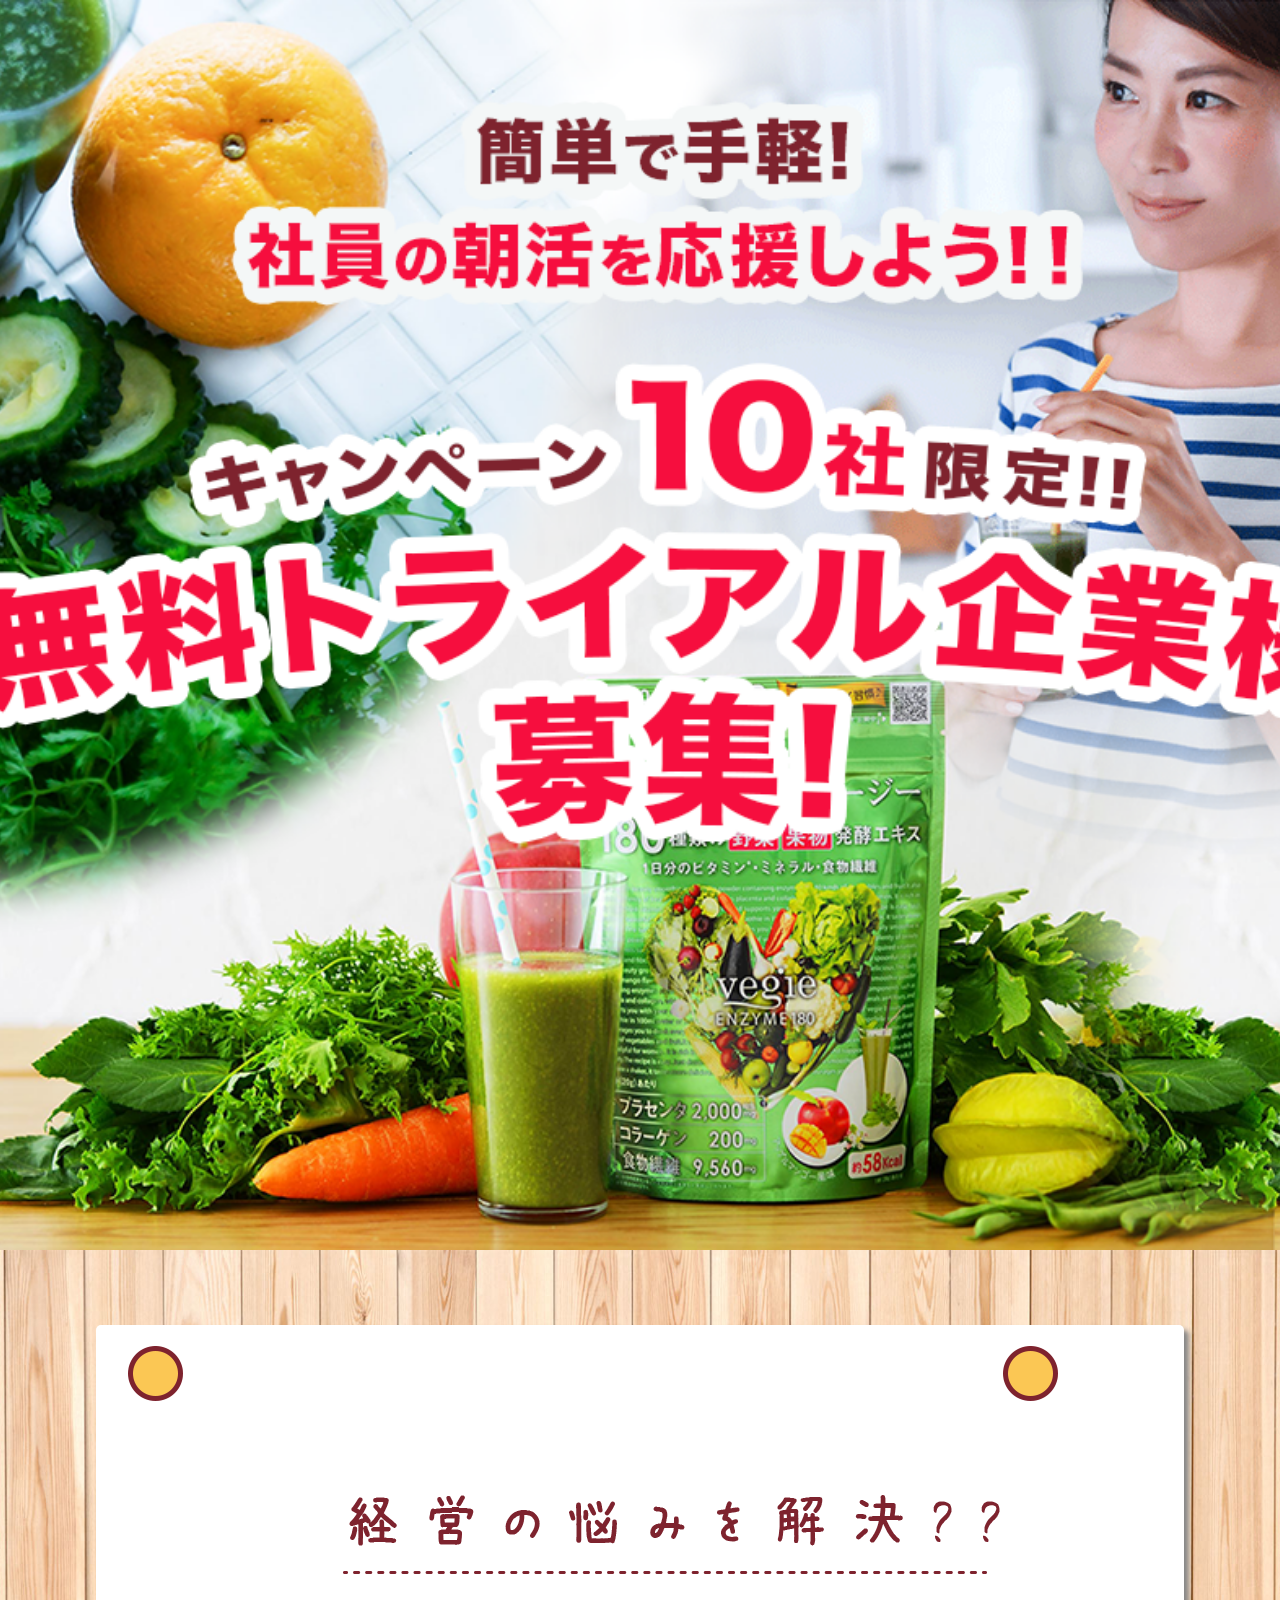
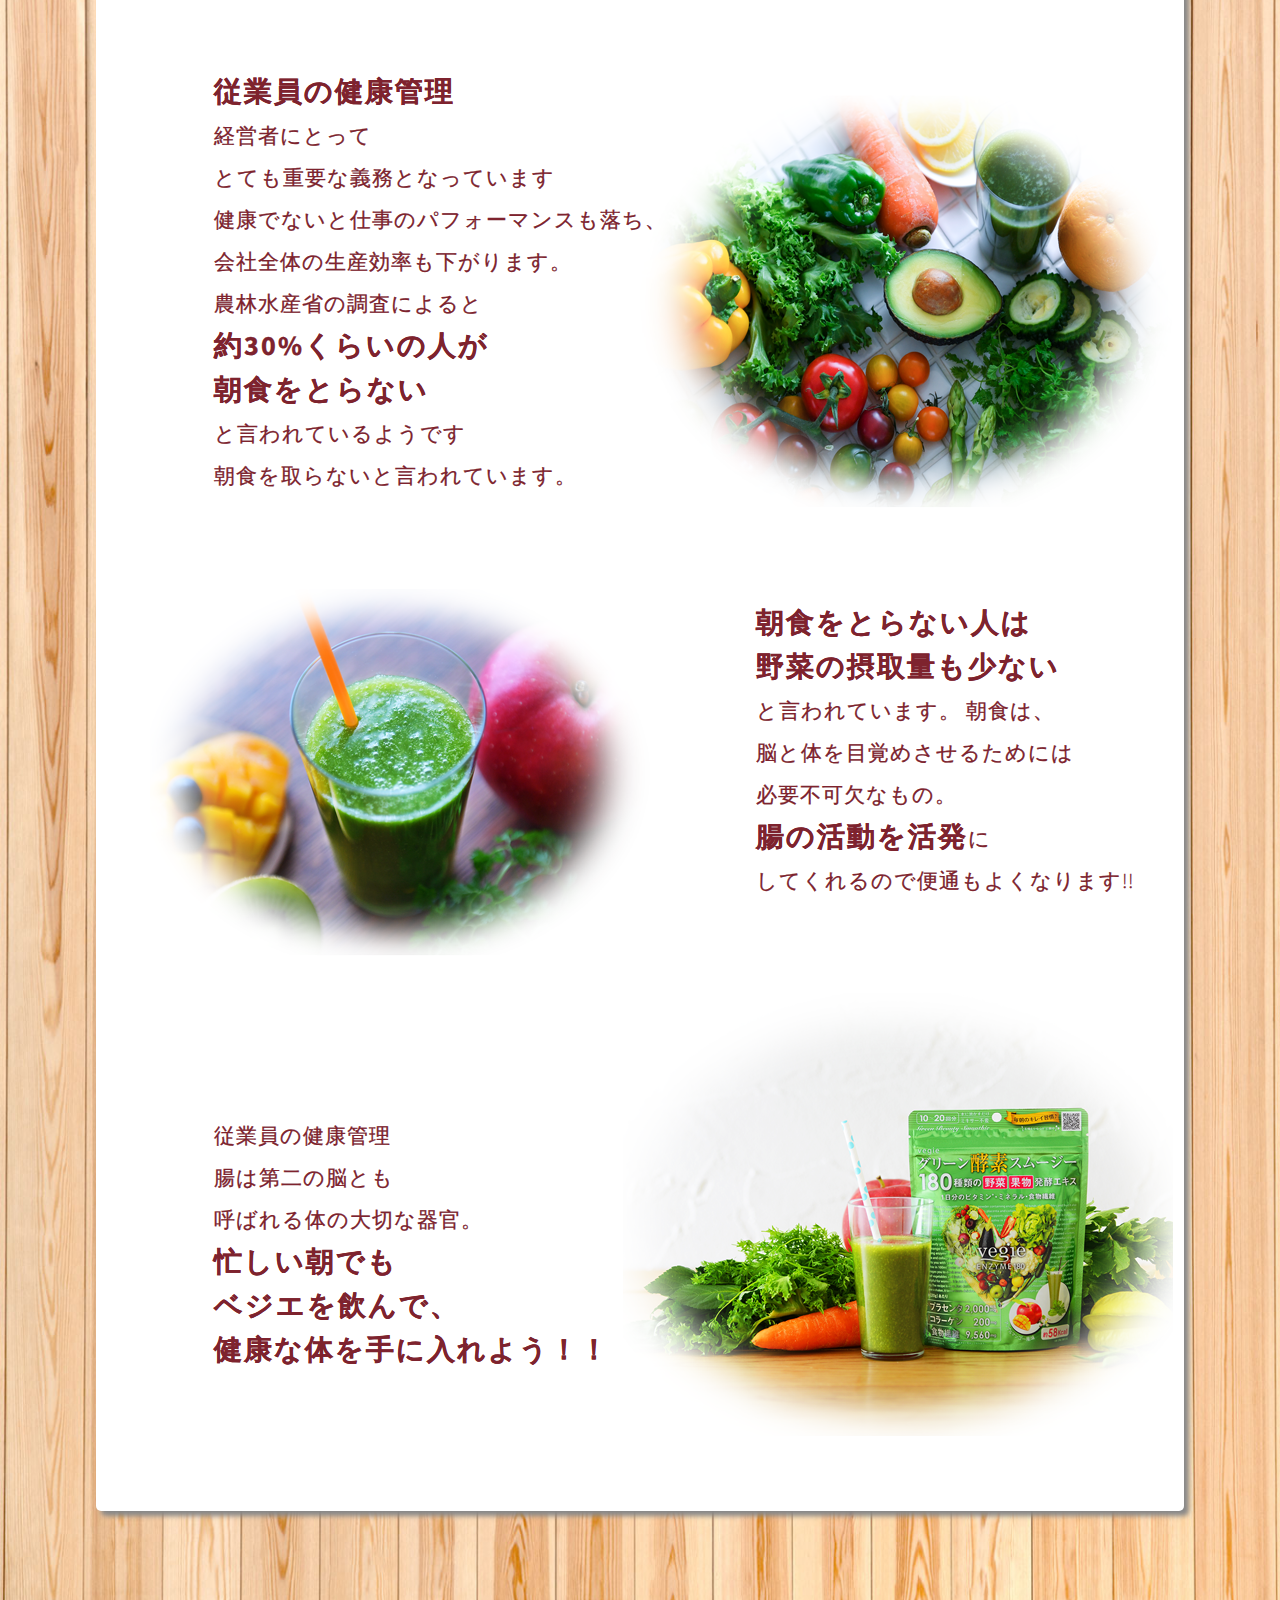
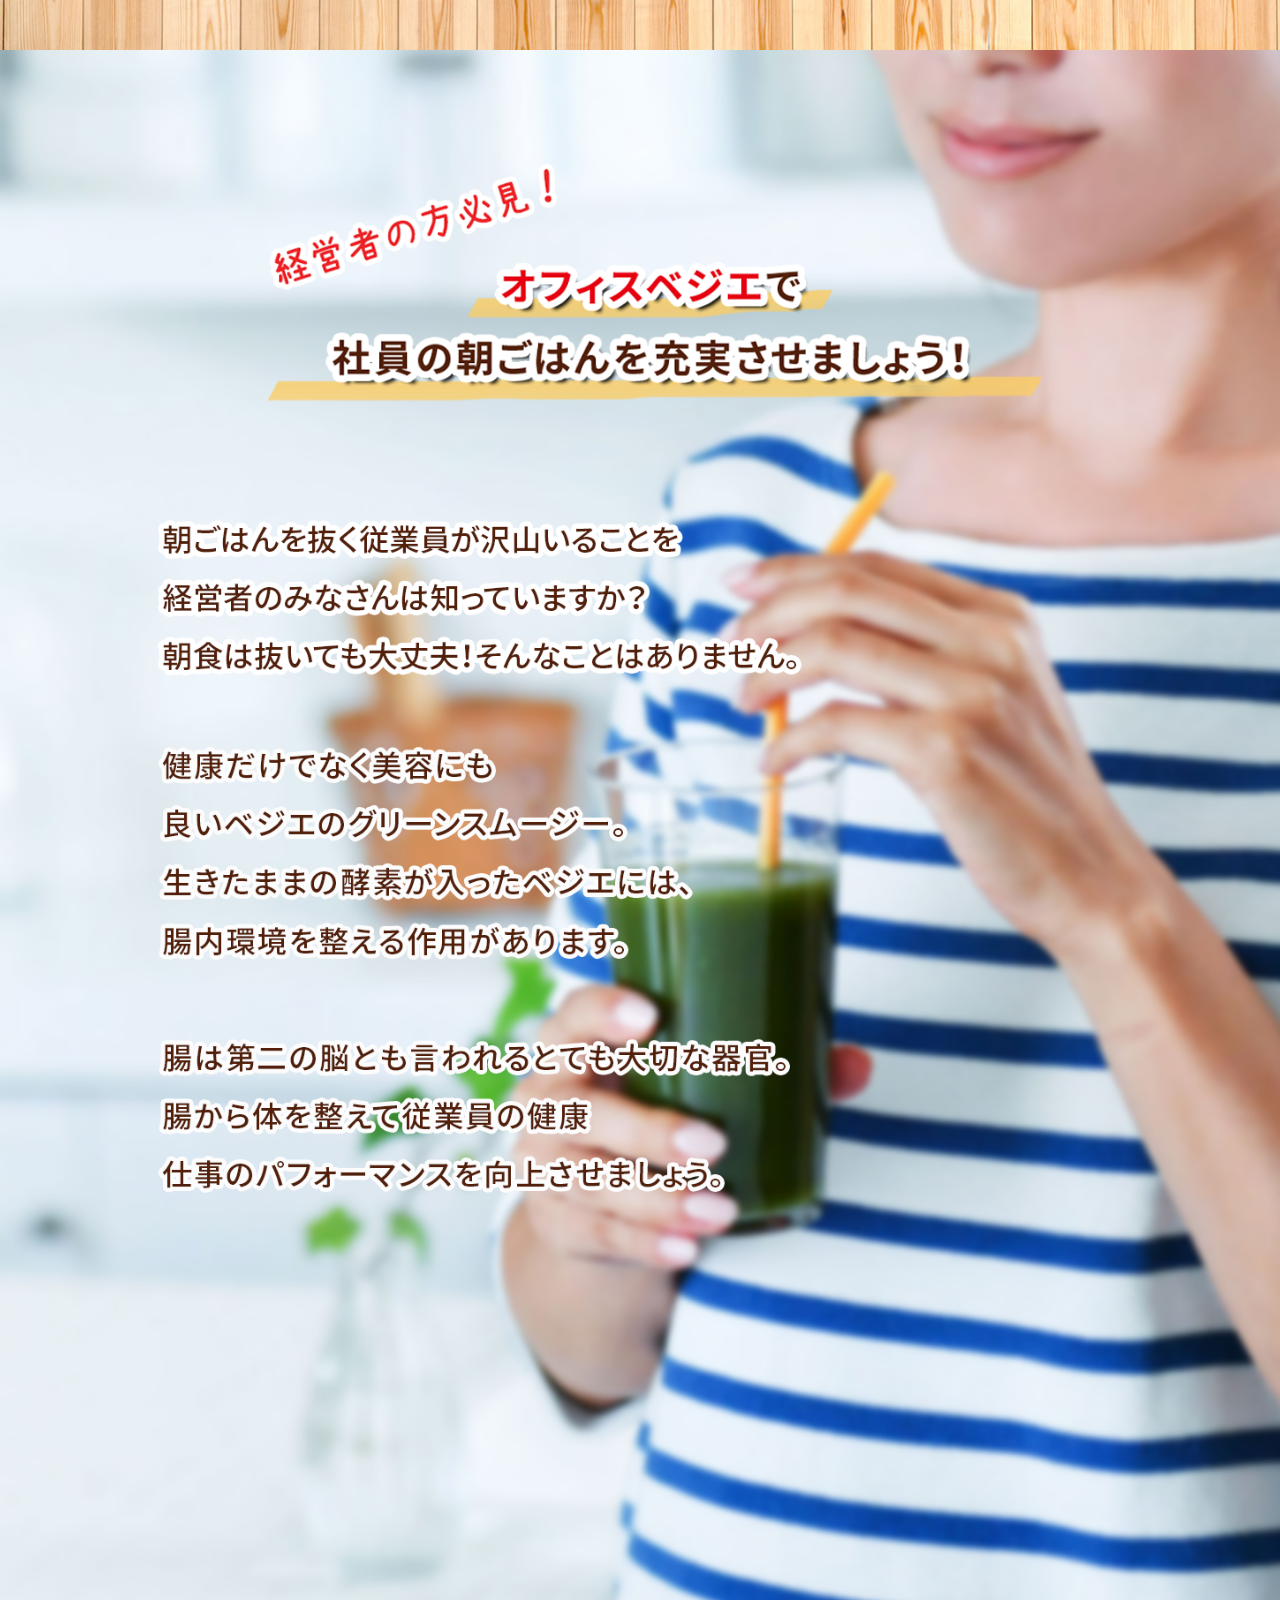
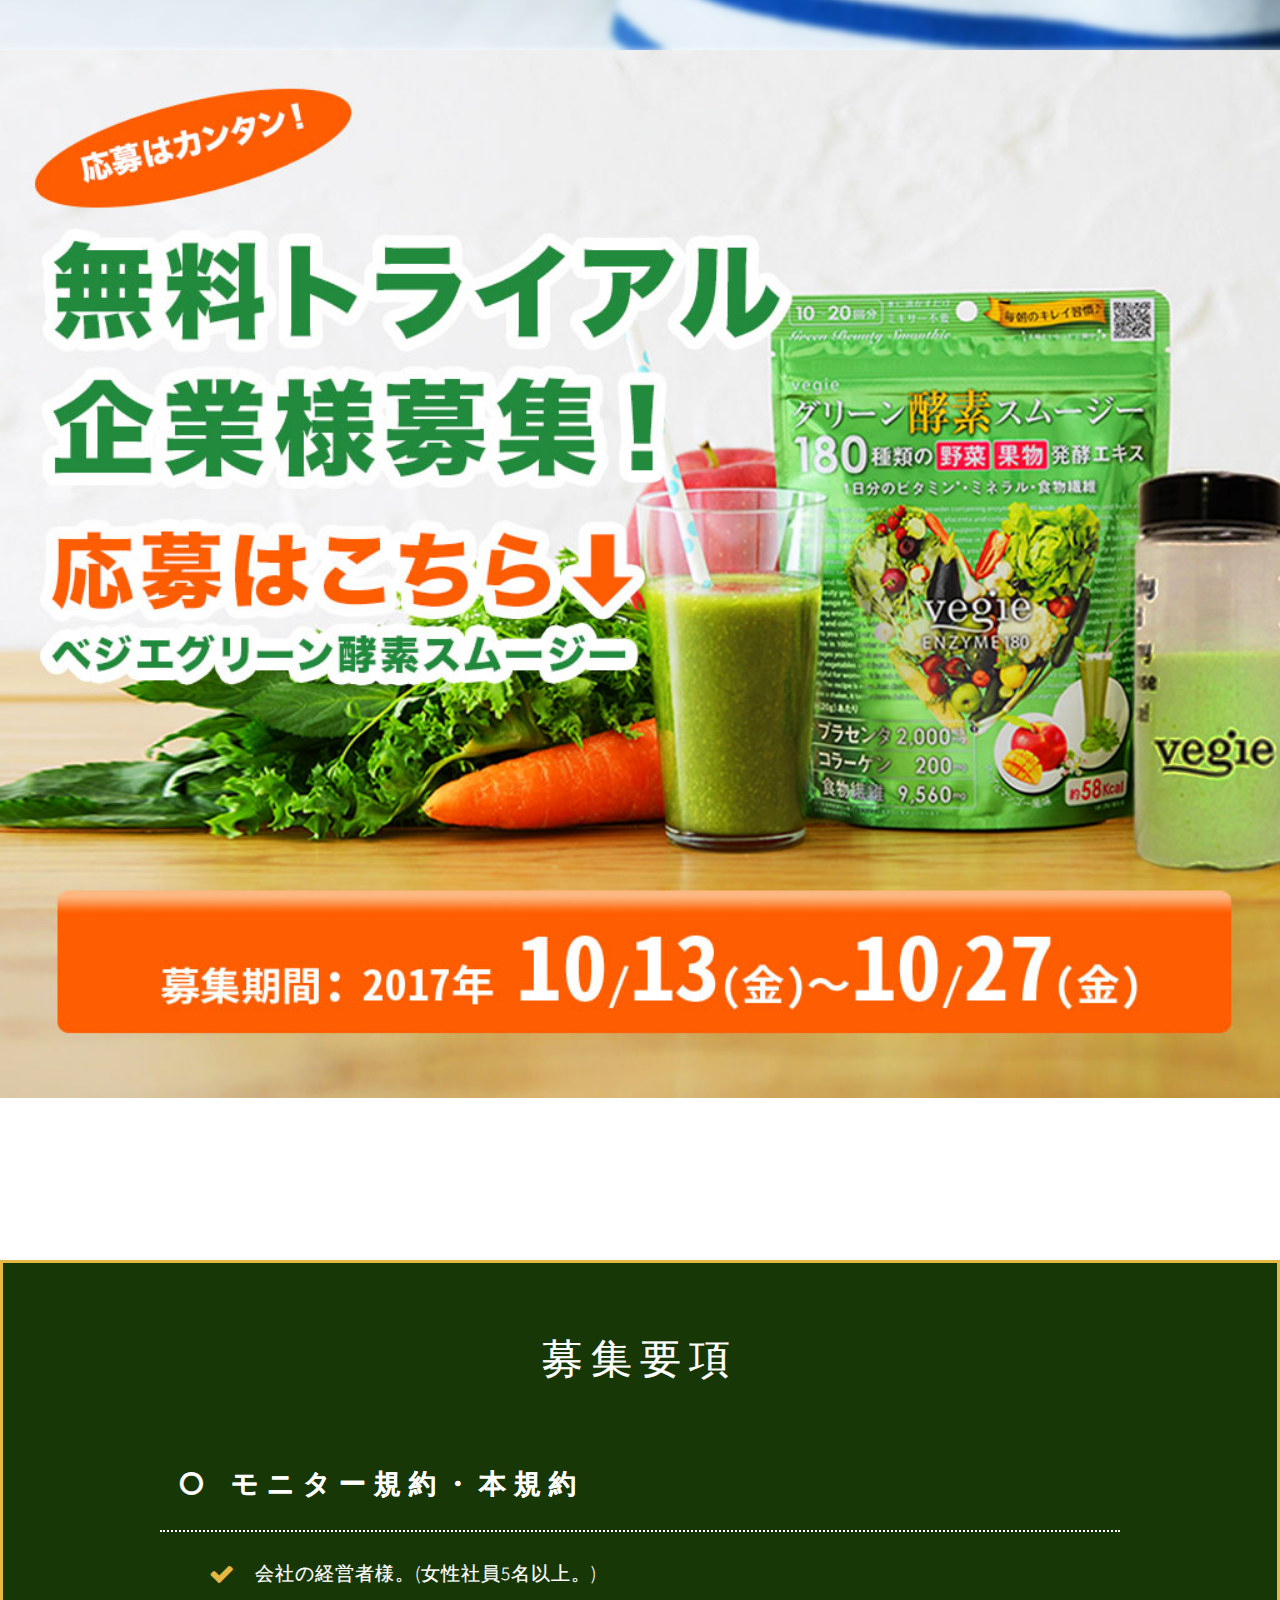
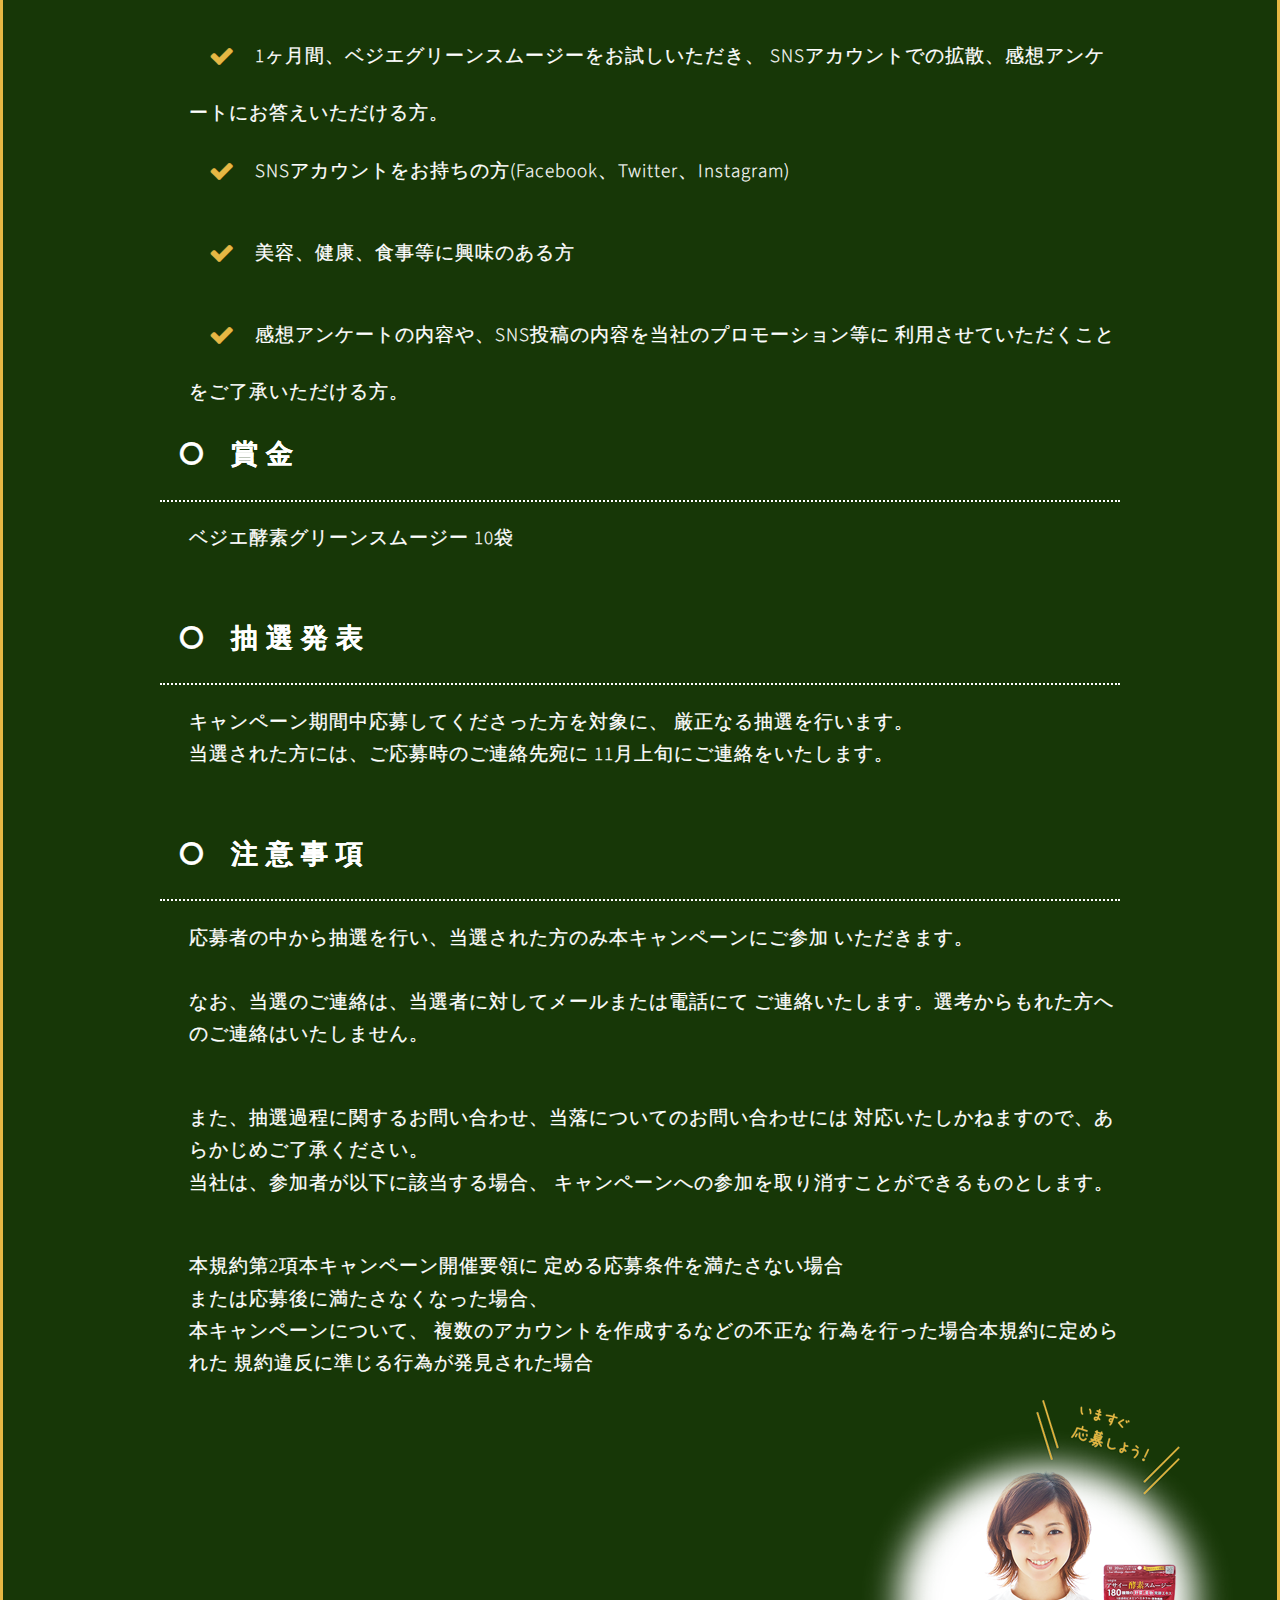
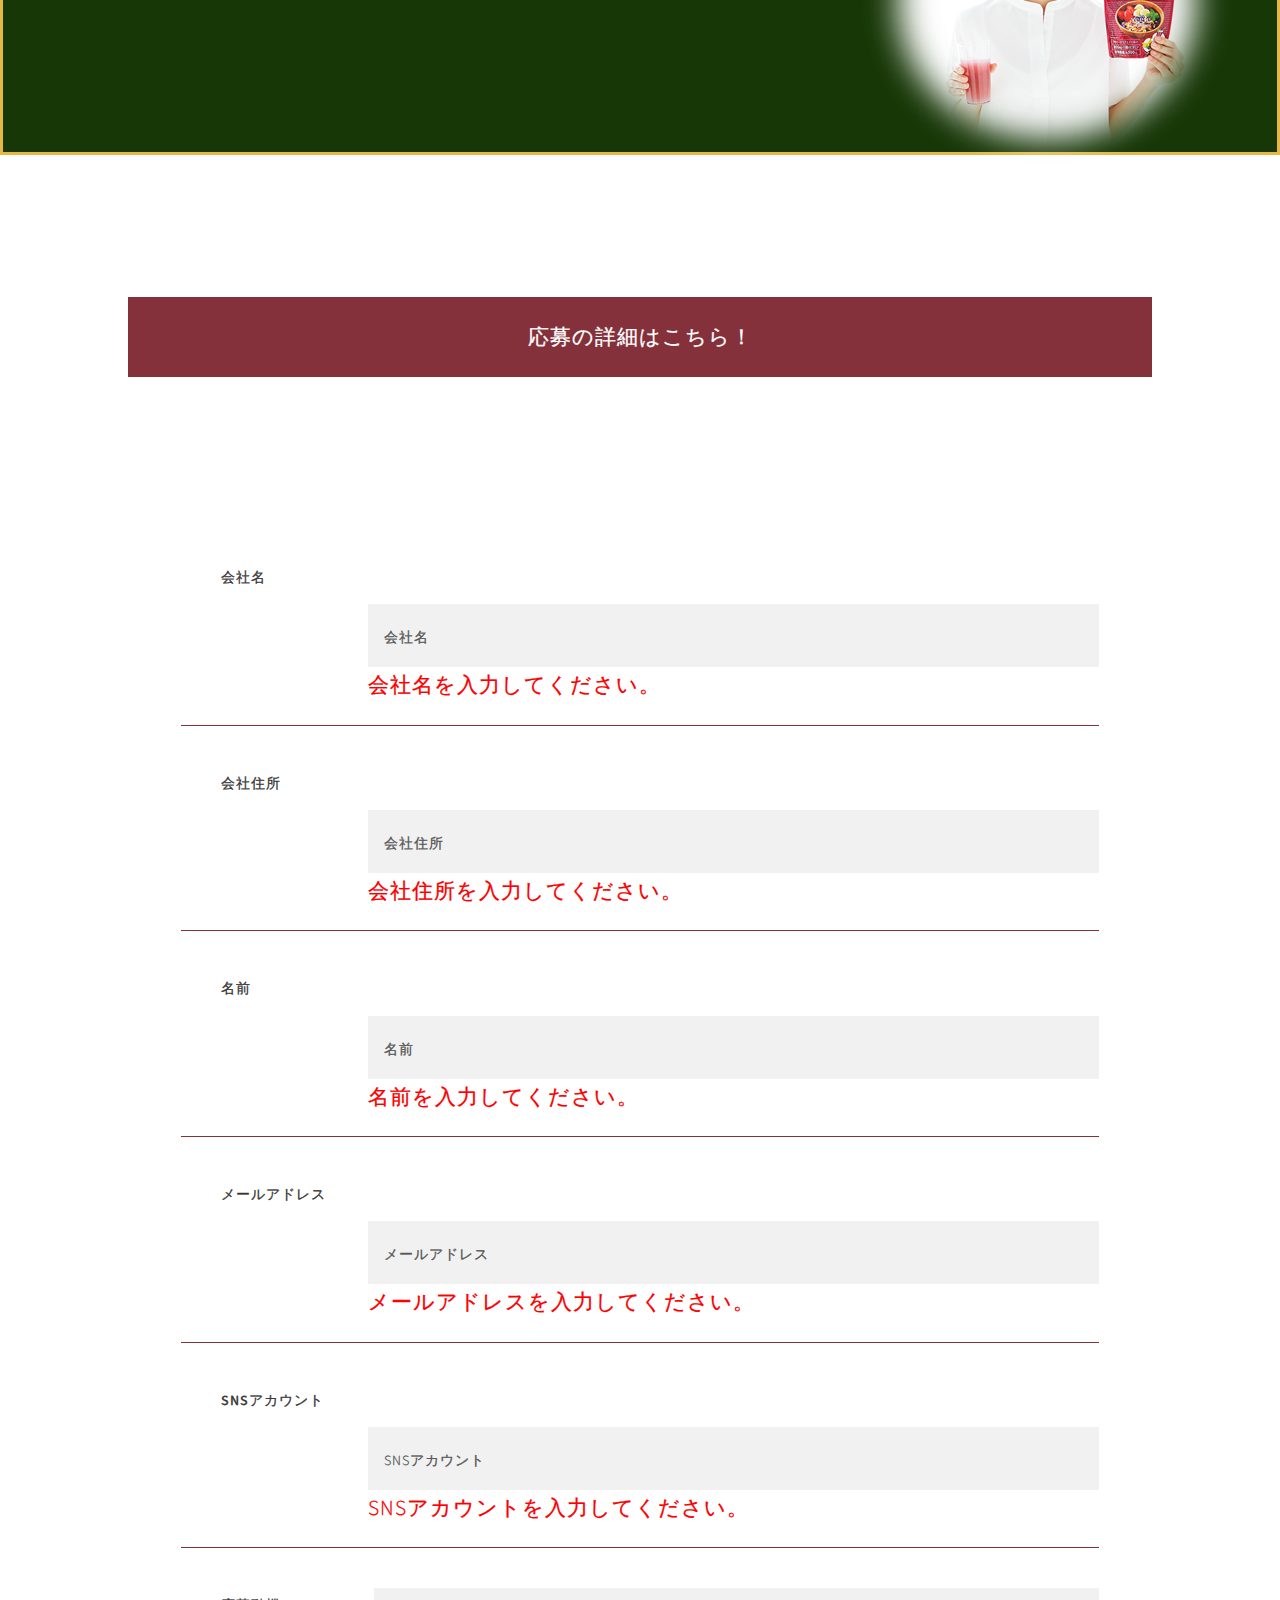
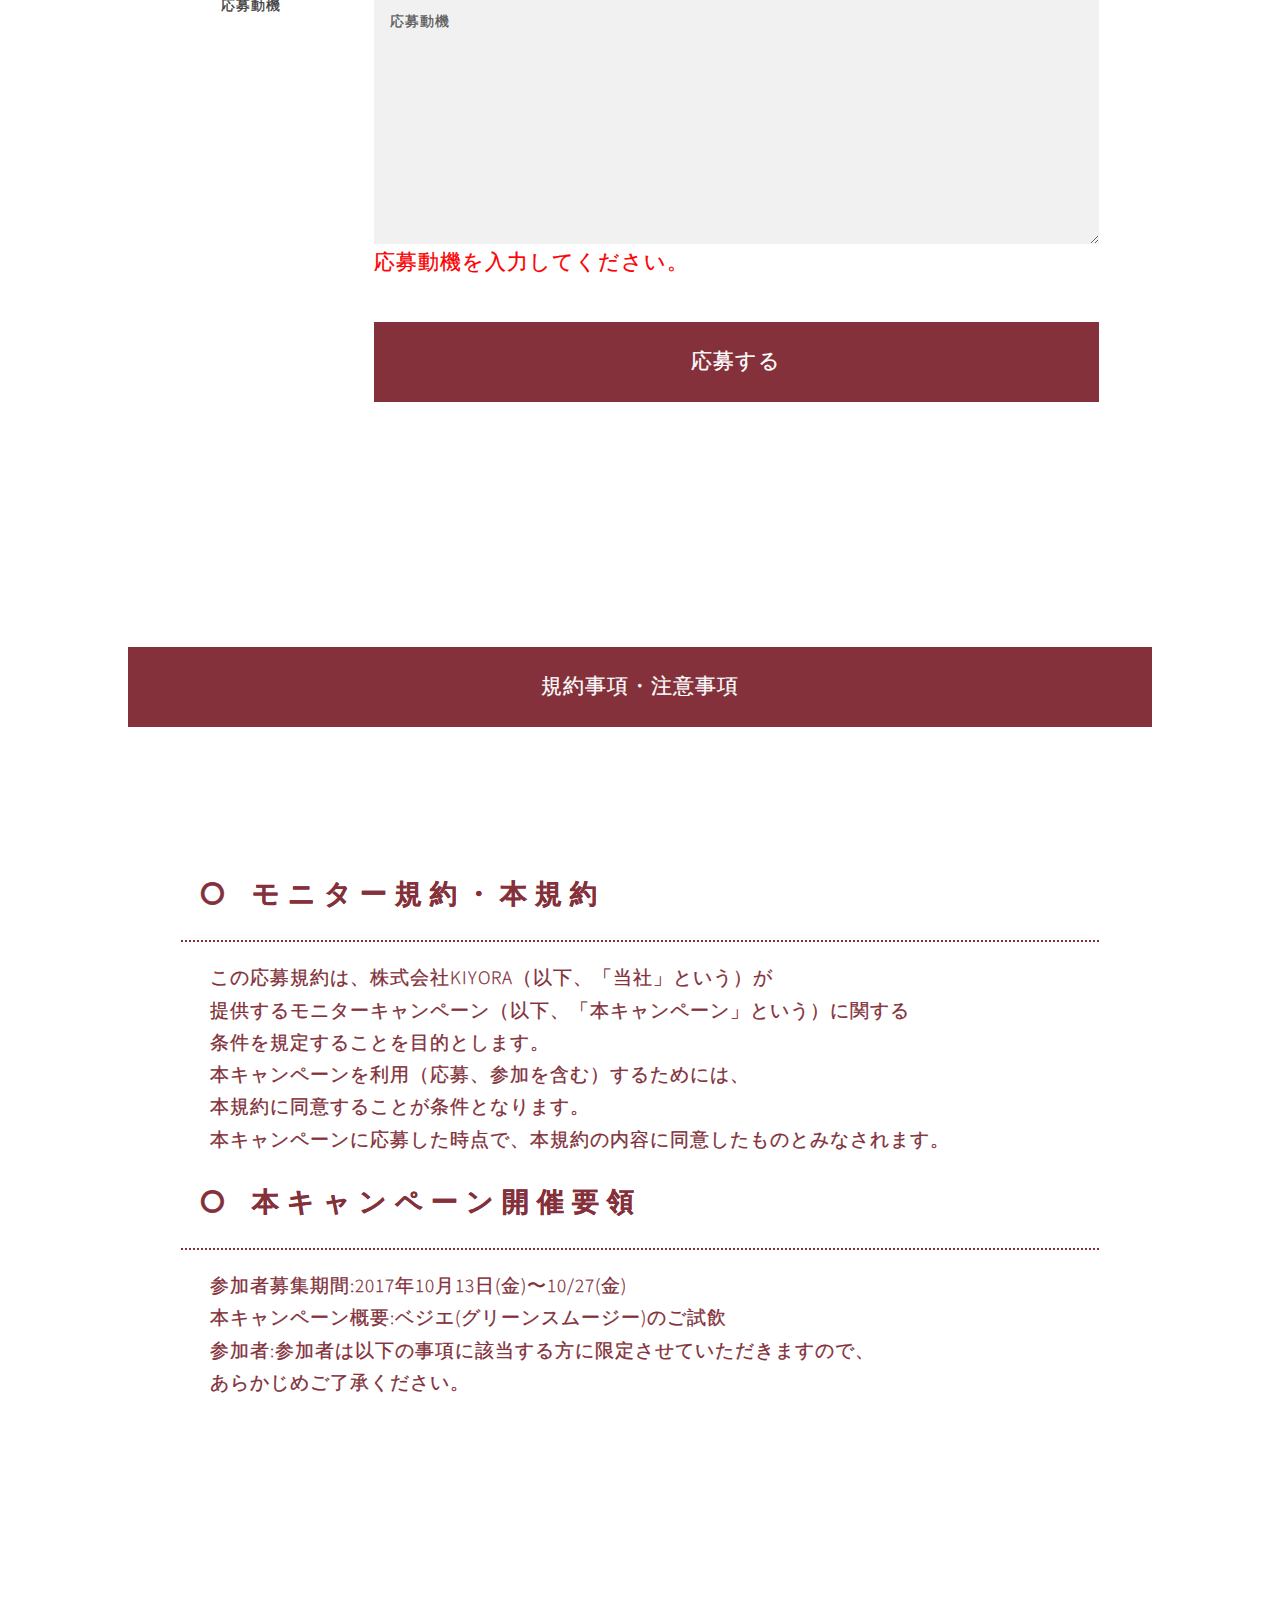
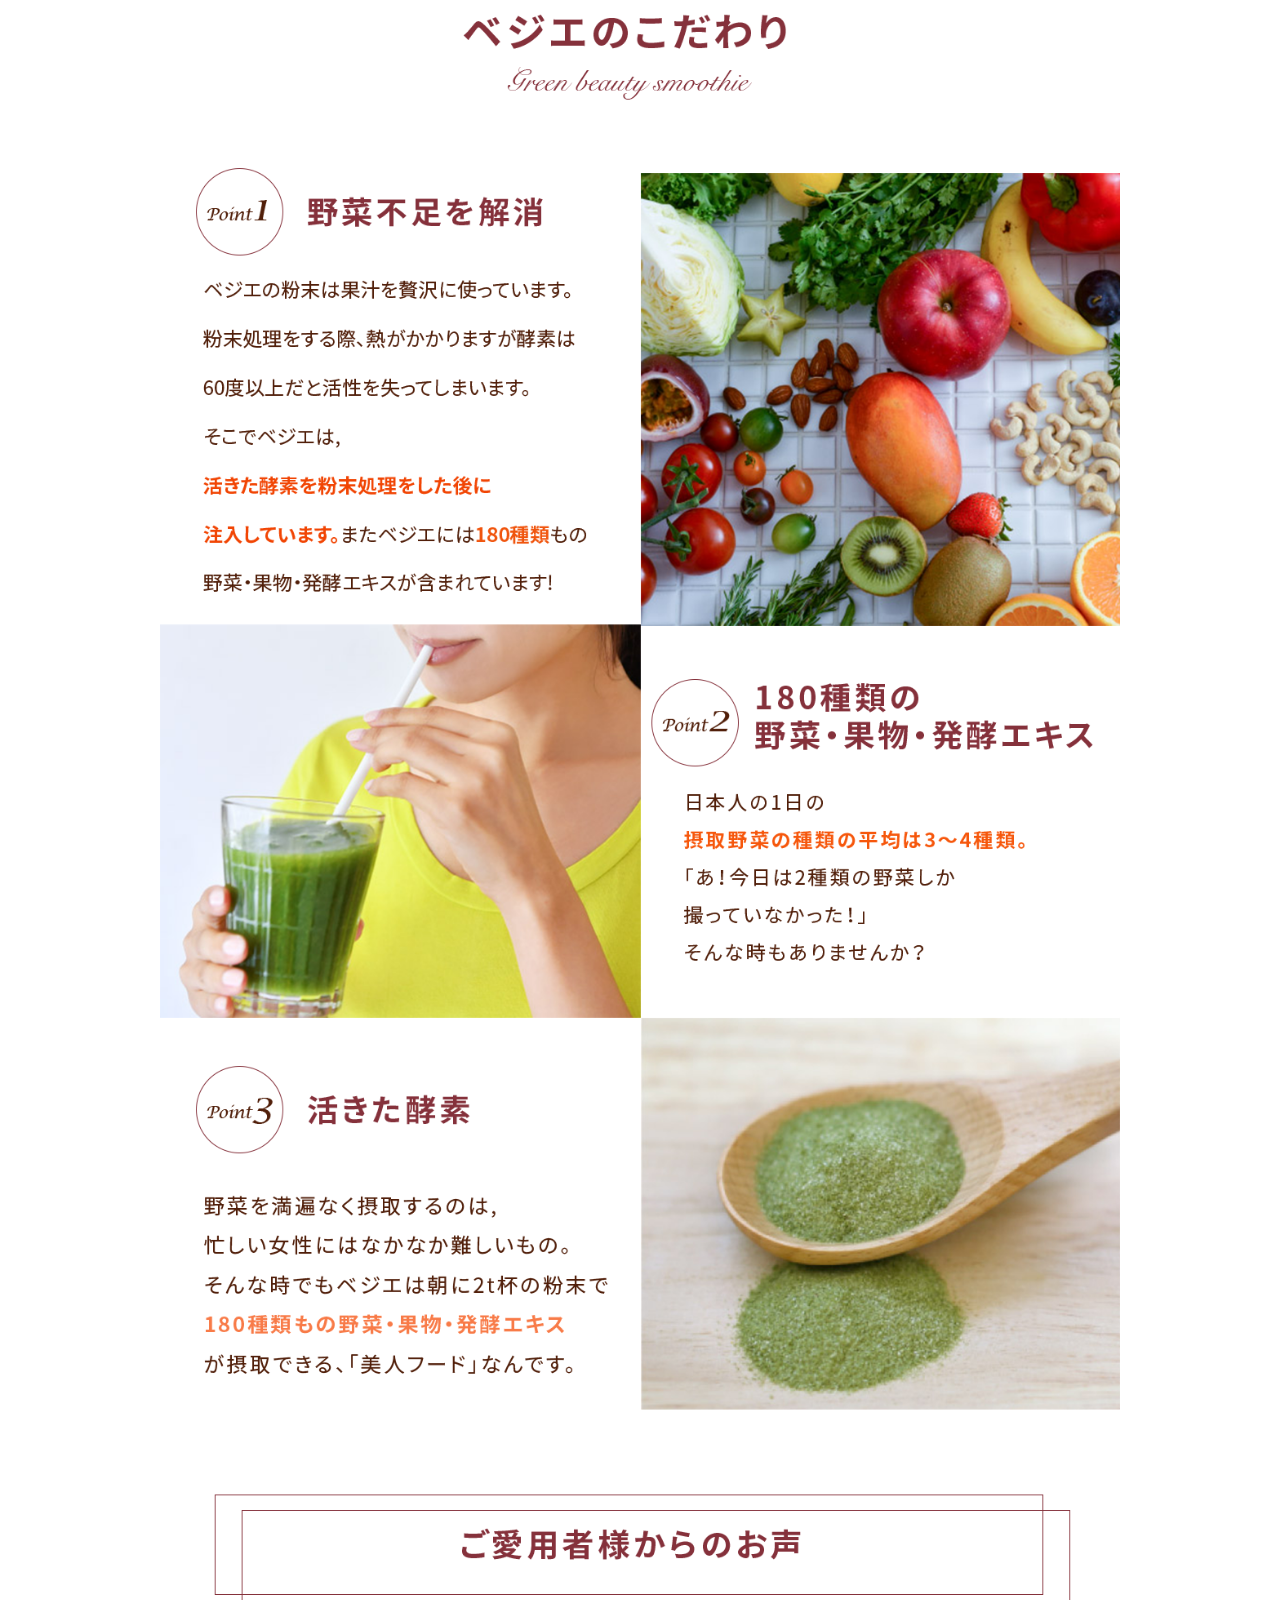
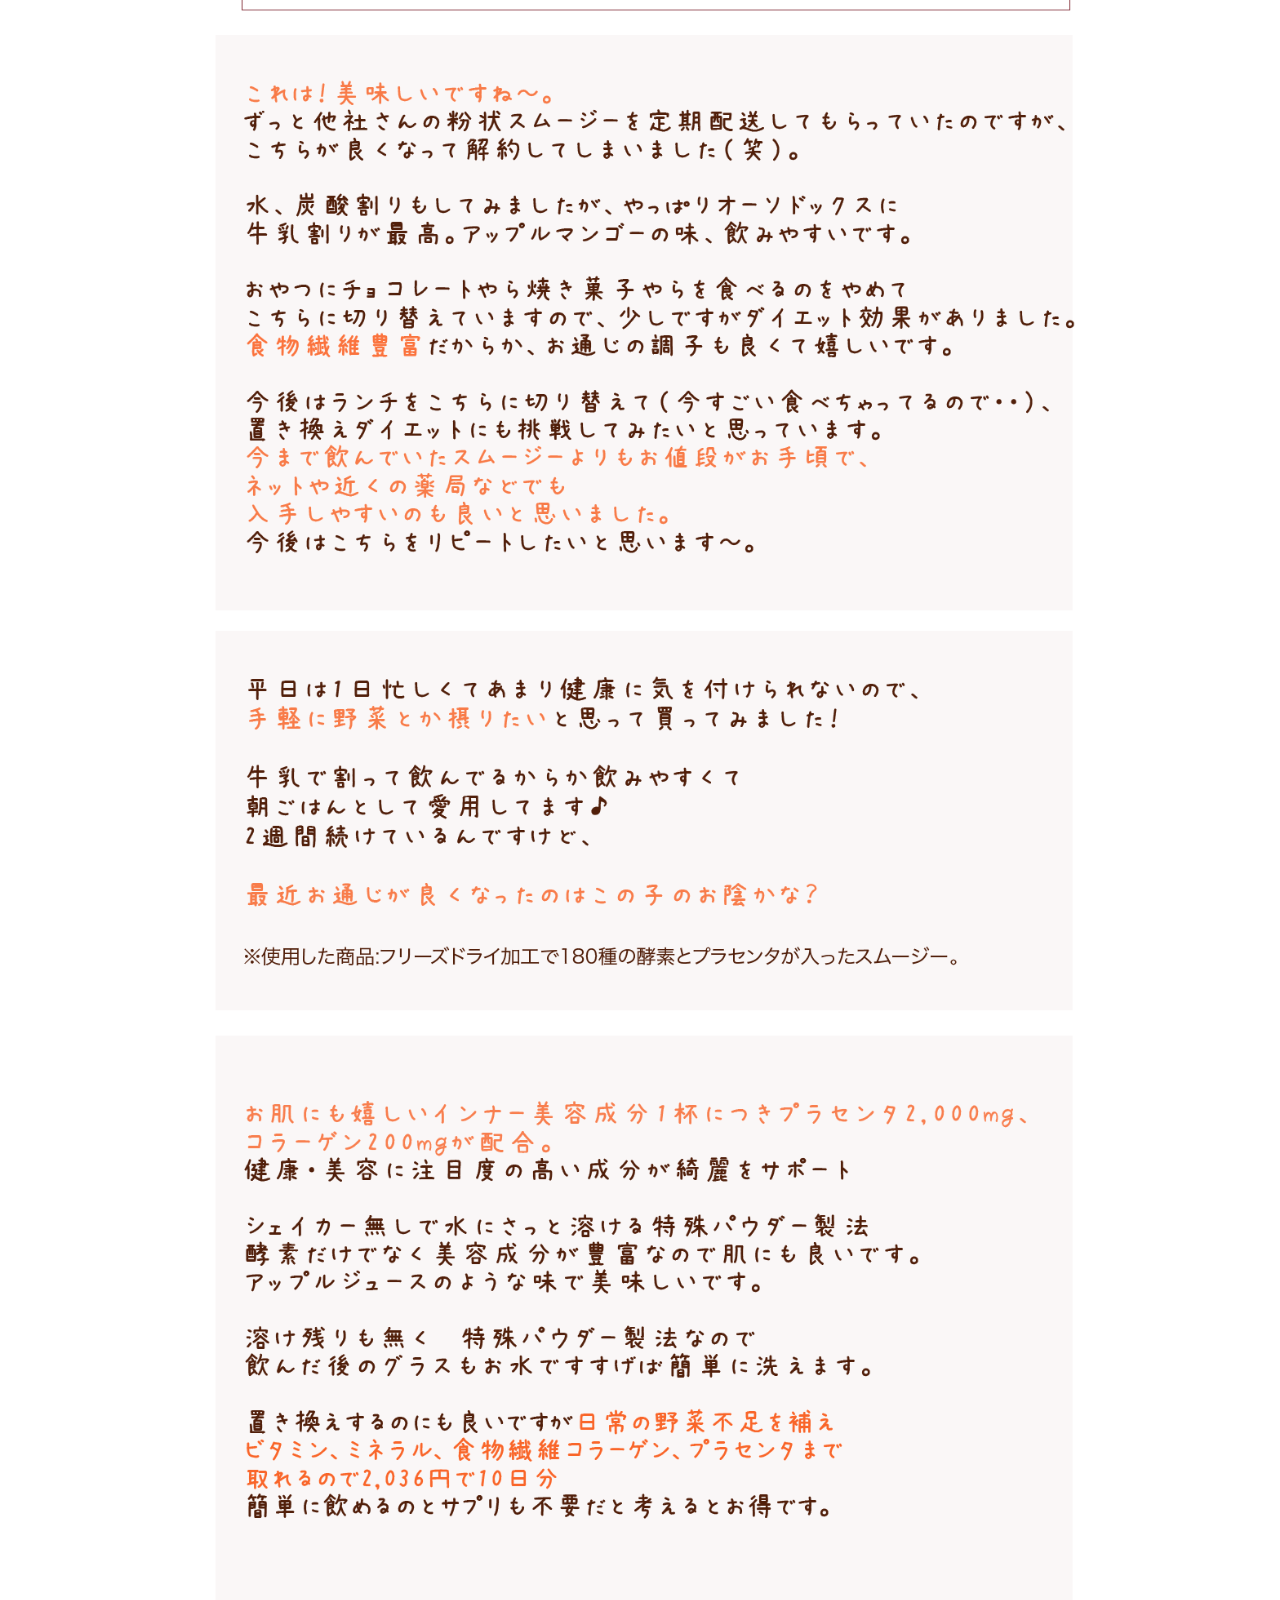
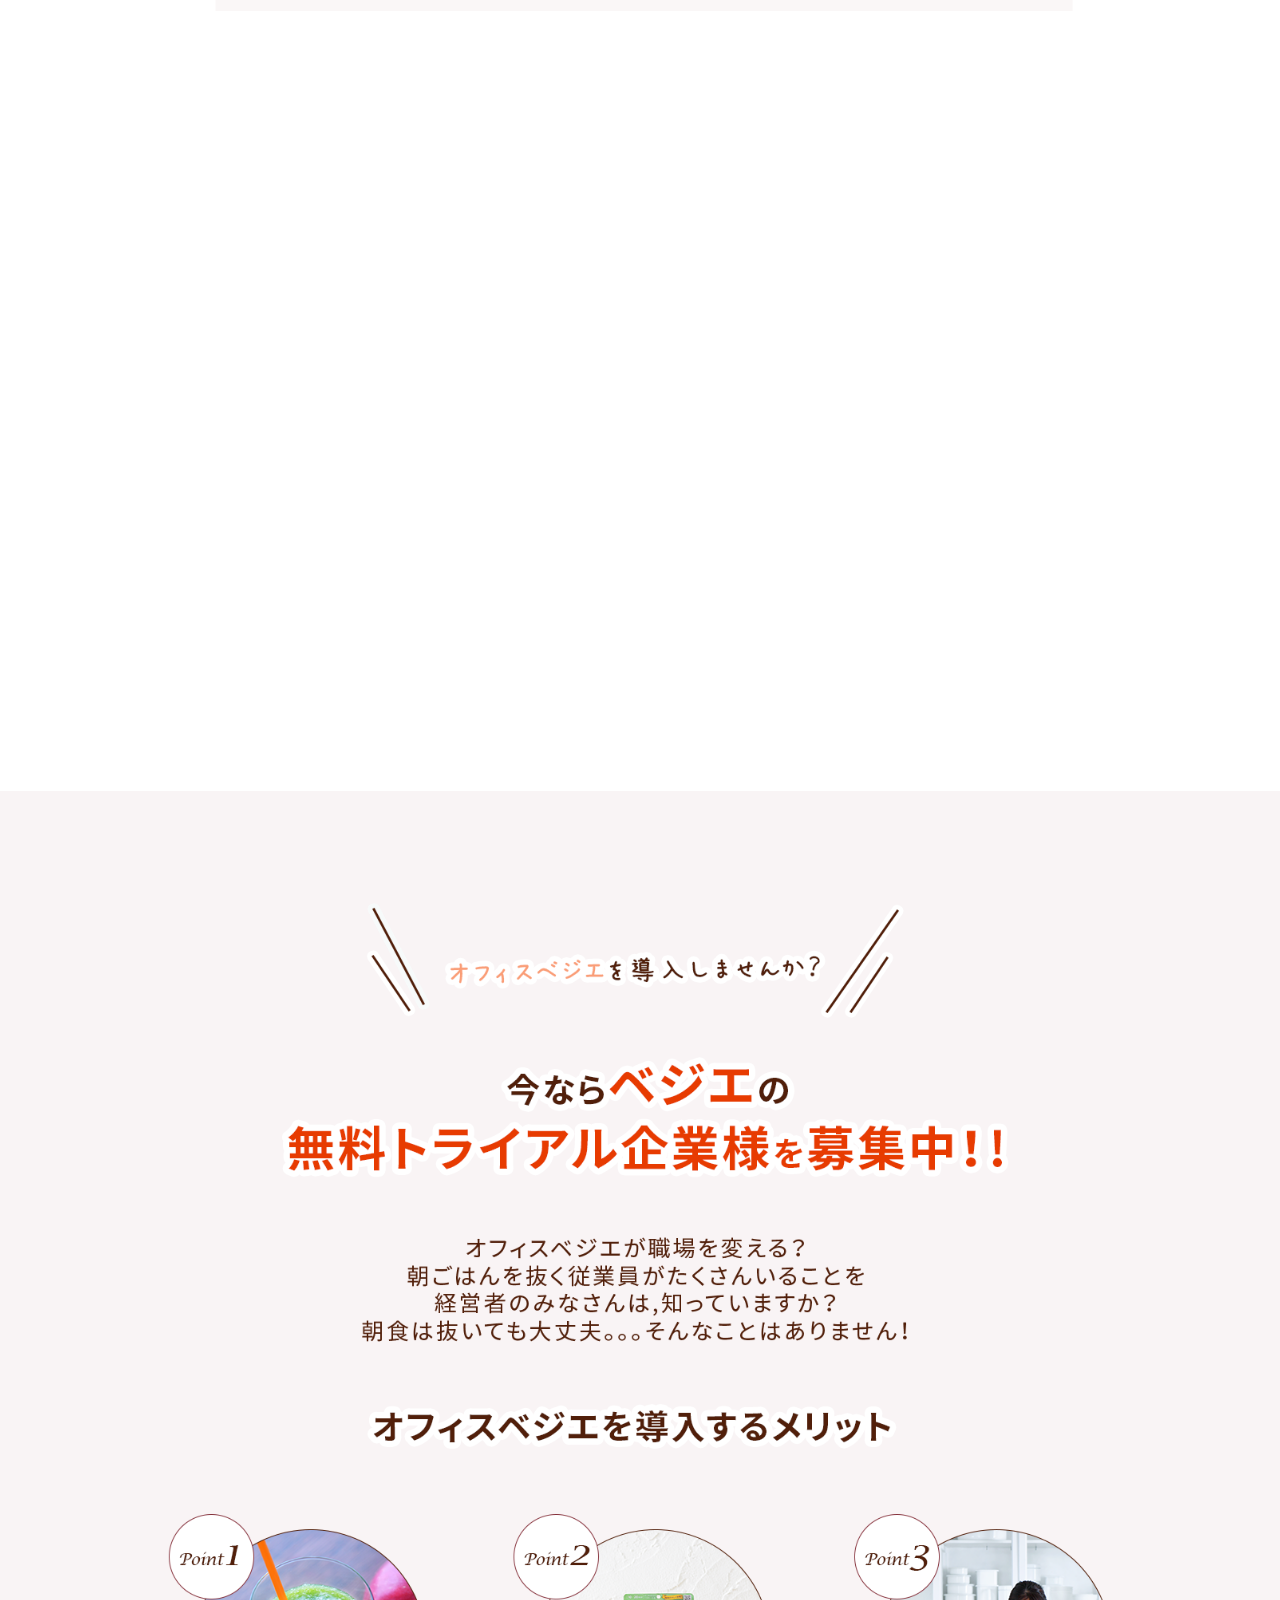
==== commit 8f15e75e: "abinash_html_overwrited contact form" ====
--- a/test/index.html
+++ b/test/index.html
@@ -207,48 +207,59 @@
          </section>	
          </div>		
       </article>
-      <!-- Contact Form  -->
-      <!-- Abinash section-->
       <div class="pc-mg-100"></div>
       <div class="cv_title">
          応募の詳細はこちら！
       </div>
       <div class="pc-mg-100"></div>
-      <article class="container box style3">
-         <form method="post" action="#">
-            <div class="row" style="margin :0 auto;">
-               <div class="borderline">
+       <!-- Contact Form  -->
+       <!-- Abinash section-->
+       <article class="container box style3" ng-app="myApp" ng-controller="FormController">
+            <form name="myForm" method="post" ng-submit="sendEmail()">
+                  <div class="row" style="margin :0 auto;">
+                  <div class="borderline">
                   <label>会社名</label>
-                  <div class="12u 12u$(mobile)"><input type="text" class="text" name="surname" placeholder="会社名" /></div>
-               </div>
-               <div class="borderline">
+                        <div class="12u 12u$(mobile)"><input type="text" class="text" name="companyname" placeholder="会社名" ng-model="companyname" required />
+                        <span style="color:red" ng-show="submitted && myForm.companyname.$error.required">会社名を入力してください。</span>
+                        </div>
+                  </div>
+                  <div class="borderline">
                   <label>会社住所</label>
-                  <div class="12u 12u$(mobile)"><input type="text" class="text" name="surname" placeholder="会社住所" /></div>
-               </div>
-               <div class="borderline">
+                  <div class="12u 12u$(mobile)"><input type="text" class="text" name="companyaddress" placeholder="会社住所" ng-model="companyaddress" required />
+                        <span style="color:red" ng-show="submitted && myForm.companyaddress.$error.required">会社住所を入力してください。</span>
+                  </div>
+                  </div>
+                  <div class="borderline">
                   <label>名前</label>
-                  <div class="12u 12u$(mobile)"><input type="text" class="text" name="surname" placeholder="名前" /></div>
-               </div>
-               <div class="borderline">
+                  <div class="12u 12u$(mobile)"><input type="text" class="text" name="name" placeholder="名前" ng-model="name" required />
+                        <span style="color:red" ng-show="submitted && myForm.name.$error.required">名前を入力してください。</span>
+                  </div>
+                        </div>
+                  <div class="borderline">
                   <label>メールアドレス</label>
-                  <div class="12u 12u$(mobile)"><input type="text" class="text" name="surname" placeholder="メールアドレス" /></div>
-               </div>
-               <div class="borderline">
+                  <div class="12u 12u$(mobile)"><input type="email" class="text" name="mailaddress" placeholder="メールアドレス" ng-model="mailaddress" required />
+                        <span style="color:red" ng-show="submitted && myForm.mailaddress.$error.required">メールアドレスを入力してください。</span>
+                  </div>
+                        </div>
+                  <div class="borderline">
                   <label>SNSアカウント</label>
-                  <div class="12u 12u$(mobile)"><input type="text" class="text" name="surname" placeholder="SNSアカウント" /></div>
-               </div>
-               <label>応募動機</label>
-               <div class="12u$ 12u$(mobile)">
-                  <textarea name="message" placeholder="応募動機"></textarea>
-               </div>
-               <div class="12u$ 12u$(mobile)">
-                  <ul >
-                     <input style ="width: 100%;" type="submit" value="応募する" />
-                  </ul>
-               </div>
-         </form>
-      </article>
-      <!-- Abinash section close-->
+                  <div class="12u 12u$(mobile)"><input type="text" class="text" name="snsaccount" placeholder="SNSアカウント" ng-model="snsaccount" required />
+                        <span style="color:red" ng-show="submitted && myForm.snsaccount.$error.required">SNSアカウントを入力してください。</span>
+                  </div>
+                        </div>
+                  <label>応募動機</label>
+                  <div class="12u$ 12u$(mobile)">
+                        <textarea name="message" placeholder="応募動機" ng-model="message" required></textarea>
+                        <span style="color:red" ng-show="submitted && myForm.message.$error.required">応募動機を入力してください。</span>					
+                  </div>
+                  <div class="12u$ 12u$(mobile)">
+                        <ul >
+                              <input style ="width: 100%;" type="submit" value="応募する" ng-click="submitted=true"/>
+                        </ul>
+                  </div>
+            </form>
+      </article>	
+     
       <div class="pc-mg-100"></div>
       <div class="cv_title">
       規約事項・注意事項
@@ -539,47 +550,58 @@
       </section>	
       </div>		
       </article>
+      <div class="pc-mg-100"></div>
+      <div class="cv_title">
+         応募の詳細はこちら！
+      </div>
+      <div class="pc-mg-100"></div>
       <!-- Contact Form  -->
       <!-- Abinash section-->
-      <div class="pc-mg-100"></div>
-      <div class="cv_title">
-         応募の詳細はこちら！
-      </div>
-      <div class="pc-mg-100"></div>
-      <article class="container box style3">
-         <form method="post" action="#">
-            <div class="row" style="margin :0 auto;">
-               <div class="borderline">
+      <article class="container box style3" ng-app="myApp" ng-controller="FormController">
+            <form name="myForm" method="post" ng-submit="sendEmail()">
+                  <div class="row" style="margin :0 auto;">
+                  <div class="borderline">
                   <label>会社名</label>
-                  <div class="12u 12u$(mobile)"><input type="text" class="text" name="surname" placeholder="会社名" /></div>
-               </div>
-               <div class="borderline">
+                        <div class="12u 12u$(mobile)"><input type="text" class="text" name="companyname" placeholder="会社名" ng-model="companyname" required />
+                        <span style="color:red" ng-show="submitted && myForm.companyname.$error.required">会社名を入力してください。</span>
+                        </div>
+                  </div>
+                  <div class="borderline">
                   <label>会社住所</label>
-                  <div class="12u 12u$(mobile)"><input type="text" class="text" name="surname" placeholder="会社住所" /></div>
-               </div>
-               <div class="borderline">
+                  <div class="12u 12u$(mobile)"><input type="text" class="text" name="companyaddress" placeholder="会社住所" ng-model="companyaddress" required />
+                        <span style="color:red" ng-show="submitted && myForm.companyaddress.$error.required">会社住所を入力してください。</span>
+                  </div>
+                  </div>
+                  <div class="borderline">
                   <label>名前</label>
-                  <div class="12u 12u$(mobile)"><input type="text" class="text" name="surname" placeholder="名前" /></div>
-               </div>
-               <div class="borderline">
+                  <div class="12u 12u$(mobile)"><input type="text" class="text" name="name" placeholder="名前" ng-model="name" required />
+                        <span style="color:red" ng-show="submitted && myForm.name.$error.required">名前を入力してください。</span>
+                  </div>
+                        </div>
+                  <div class="borderline">
                   <label>メールアドレス</label>
-                  <div class="12u 12u$(mobile)"><input type="text" class="text" name="surname" placeholder="メールアドレス" /></div>
-               </div>
-               <div class="borderline">
+                  <div class="12u 12u$(mobile)"><input type="email" class="text" name="mailaddress" placeholder="メールアドレス" ng-model="mailaddress" required />
+                        <span style="color:red" ng-show="submitted && myForm.mailaddress.$error.required">メールアドレスを入力してください。</span>
+                  </div>
+                        </div>
+                  <div class="borderline">
                   <label>SNSアカウント</label>
-                  <div class="12u 12u$(mobile)"><input type="text" class="text" name="surname" placeholder="SNSアカウント" /></div>
-               </div>
-               <label>応募動機</label>
-               <div class="12u$ 12u$(mobile)">
-                  <textarea name="message" placeholder="応募動機"></textarea>
-               </div>
-               <div class="12u$ 12u$(mobile)">
-                  <ul >
-                     <input style ="width: 100%;" type="submit" value="応募する" />
-                  </ul>
-               </div>
-         </form>
-      </article>
+                  <div class="12u 12u$(mobile)"><input type="text" class="text" name="snsaccount" placeholder="SNSアカウント" ng-model="snsaccount" required />
+                        <span style="color:red" ng-show="submitted && myForm.snsaccount.$error.required">SNSアカウントを入力してください。</span>
+                  </div>
+                        </div>
+                  <label>応募動機</label>
+                  <div class="12u$ 12u$(mobile)">
+                        <textarea name="message" placeholder="応募動機" ng-model="message" required></textarea>
+                        <span style="color:red" ng-show="submitted && myForm.message.$error.required">応募動機を入力してください。</span>					
+                  </div>
+                  <div class="12u$ 12u$(mobile)">
+                        <ul >
+                              <input style ="width: 100%;" type="submit" value="応募する" ng-click="submitted=true"/>
+                        </ul>
+                  </div>
+            </form>
+      </article>		
         <!-- Abinash section close-->
       <div class="pc-mg-100"></div>
       <div class="cv_title">
@@ -744,47 +766,59 @@
       </section>	
       </div>		
       </article>
-      <!-- Contact Form  -->
-     <!-- Abinash section-->
       <div class="pc-mg-100"></div>
       <div class="cv_title">
          応募の詳細はこちら！
       </div>
       <div class="pc-mg-100"></div>
-      <article class="container box style3">
-         <form method="post" action="#">
-            <div class="row" style="margin :0 auto;">
-            <div class="borderline">
-               <label>会社名</label>
-               <div class="12u 12u$(mobile)"><input type="text" class="text" name="surname" placeholder="会社名" /></div>
-            </div>
-            <div class="borderline">
-               <label>会社住所</label>
-               <div class="12u 12u$(mobile)"><input type="text" class="text" name="surname" placeholder="会社住所" /></div>
-            </div>
-            <div class="borderline">
-               <label>名前</label>
-               <div class="12u 12u$(mobile)"><input type="text" class="text" name="surname" placeholder="名前" /></div>
-            </div>
-            <div class="borderline">
-               <label>メールアドレス</label>
-               <div class="12u 12u$(mobile)"><input type="text" class="text" name="surname" placeholder="メールアドレス" /></div>
-            </div>
-            <div class="borderline">
-               <label>SNSアカウント</label>
-               <div class="12u 12u$(mobile)"><input type="text" class="text" name="surname" placeholder="SNSアカウント" /></div>
-            </div>
-            <label>応募動機</label>
-            <div class="12u$ 12u$(mobile)">
-               <textarea name="message" placeholder="応募動機"></textarea>
-            </div>
-            <div class="12u$ 12u$(mobile)">
-               <ul >
-                  <input style ="width: 100%;" type="submit" value="応募する" />
-               </ul>
-            </div>
-         </form>
-      </article>
+      <!-- Contact Form  -->
+       <!-- Abinash section-->
+       <article class="container box style3" ng-app="myApp" ng-controller="FormController">
+            <form name="myForm" method="post" ng-submit="sendEmail()">
+                  <div class="row" style="margin :0 auto;">
+                  <div class="borderline">
+                  <label>会社名</label>
+                        <div class="12u 12u$(mobile)"><input type="text" class="text" name="companyname" placeholder="会社名" ng-model="companyname" required />
+                        <span style="color:red" ng-show="submitted && myForm.companyname.$error.required">会社名を入力してください。</span>
+                        </div>
+                  </div>
+                  <div class="borderline">
+                  <label>会社住所</label>
+                  <div class="12u 12u$(mobile)"><input type="text" class="text" name="companyaddress" placeholder="会社住所" ng-model="companyaddress" required />
+                        <span style="color:red" ng-show="submitted && myForm.companyaddress.$error.required">会社住所を入力してください。</span>
+                  </div>
+                  </div>
+                  <div class="borderline">
+                  <label>名前</label>
+                  <div class="12u 12u$(mobile)"><input type="text" class="text" name="name" placeholder="名前" ng-model="name" required />
+                        <span style="color:red" ng-show="submitted && myForm.name.$error.required">名前を入力してください。</span>
+                  </div>
+                        </div>
+                  <div class="borderline">
+                  <label>メールアドレス</label>
+                  <div class="12u 12u$(mobile)"><input type="email" class="text" name="mailaddress" placeholder="メールアドレス" ng-model="mailaddress" required />
+                        <span style="color:red" ng-show="submitted && myForm.mailaddress.$error.required">メールアドレスを入力してください。</span>
+                  </div>
+                        </div>
+                  <div class="borderline">
+                  <label>SNSアカウント</label>
+                  <div class="12u 12u$(mobile)"><input type="text" class="text" name="snsaccount" placeholder="SNSアカウント" ng-model="snsaccount" required />
+                        <span style="color:red" ng-show="submitted && myForm.snsaccount.$error.required">SNSアカウントを入力してください。</span>
+                  </div>
+                        </div>
+                  <label>応募動機</label>
+                  <div class="12u$ 12u$(mobile)">
+                        <textarea name="message" placeholder="応募動機" ng-model="message" required></textarea>
+                        <span style="color:red" ng-show="submitted && myForm.message.$error.required">応募動機を入力してください。</span>					
+                  </div>
+                  <div class="12u$ 12u$(mobile)">
+                        <ul >
+                              <input style ="width: 100%;" type="submit" value="応募する" ng-click="submitted=true"/>
+                        </ul>
+                  </div>
+            </form>
+      </article>		 
+    
       <!-- Abinash section Close-->
       <div class="pc-mg-100"></div>
       <div class="cv_title">
@@ -824,11 +858,9 @@
       <!-- ROOP3 close-->
       <!-- Scripts -->
       <script src="assets/js/jquery.min.js"></script>
-      <!--<script src="assets/js/jquery.scrolly.min.js"></script>-->
-      <!--<script src="assets/js/jquery.poptrox.min.js"></script>-->
-      <!--<script src="assets/js/skel.min.js"></script>-->
-      <!--<script src="assets/js/util.js"></script>-->
+      <script src="assets/js/main.js"></script>
       <!--[if lte IE 8]><script src="assets/js/ie/respond.min.js"></script><![endif]-->
-      <script src="assets/js/main.js"></script>
+      <script src="assets/js/angular/controllers.js"></script>
+      
    </body>
 </html>--- a/test/assets/css/original.css
+++ b/test/assets/css/original.css
@@ -1,98 +1,99 @@
-
 /*common*/
-    .sp{
-        display: none;
-    }
-    .img-pc{
-        display:block;
-    }
-    .disable{
-        text-decoration: none;
-        list-style-type: none; 
-        font-size: 19px !important;
-        line-height: 170%;
-        color:#85313b;
-    }
-    .red {
-        color:#f14504;
-    }
-  
-    .boxshadow{
-        box-shadow: 5px 5px 5px #888888;
-    }
-    .line {
-        border: dotted 1px #511f0a;
-        padding: 20px 0;
-    }
-    .line_btm {
-        border-bottom: dotted 1px #511f0a;
-    }
-    .pc-mg-100{
-        width: 100px;
-        height: 100px;
-
-    }
-  
-
- 
-@media only screen and (max-width: 767px) {
-    .img-pc{
-        display:none;
-    }
-    .sp{
+
+.sp {
+    display: none;
+}
+.img-pc {
+    display: block;
+}
+.disable {
+    text-decoration: none;
+    list-style-type: none;
+    font-size: 19px !important;
+    line-height: 170%;
+    color: #85313b;
+}
+.red {
+    color: #f14504;
+}
+.boxshadow {
+    box-shadow: 5px 5px 5px #888888;
+}
+.line {
+    border: dotted 1px #511f0a;
+    padding: 20px 0;
+}
+.line_btm {
+    border-bottom: dotted 1px #511f0a;
+}
+.pc-mg-100 {
+    width: 100px;
+    height: 100px;
+}
+body {
+    max-width: 1480px;
+    margin: 0 auto;
+    -webkit-box-shadow: 2px 4px 27px 3px rgba(0, 0, 0, 0.75);
+    -moz-box-shadow: 2px 4px 27px 3px rgba(0, 0, 0, 0.75);
+    box-shadow: 2px 4px 27px 3px rgba(0, 0, 0, 0.75);
+}
+@media only screen and (max-width: 767px) {
+    .img-pc {
+        display: none;
+    }
+    .sp {
         display: block;
     }
-    .disable{
+    .disable {
         font-size: 16px !important;
     }
     h1 {
-		color: #85313b;
+        color: #85313b;
         padding: 2em 0;
         font-weight: 600;
         text-align: center;
         font-size: 24px;
         letter-spacing: 3px;
     }
-    .sp-big{
+    .sp-big {
         font-weight: 600;
         font-size: 24px
     }
     .chalkboard .chalkboard_img {
         width: 100%;
         margin: 0 auto;
-        padding-top:2em;
-    }
-
-    .pc-mg-100{
-       display: none;
-
+        padding-top: 2em;
+    }
+    .pc-mg-100 {
+        display: none;
     }
 }
 /* ipad pro 1024*/
+
 @media only screen and (max-width: 1024px) {
     .title img {
-        width:90%;
+        width: 90%;
         margin: 0 auto;
-        padding-top:3em;
+        padding-top: 3em;
     }
     .left_btn,
     .right_btn {
-       display: none;
-    }
-     
+        display: none;
+    }
 }
 /* 1st col*/
+
 #hero {
-    background: url("images/image1.jpg") no-repeat ;
-    background-position: top center ;
+    background: url("images/image1.jpg") no-repeat;
+    background-position: top center;
     background-size: cover;
     min-height: 1250px;
 }
 .sp-title img {
     display: none;
 }
-
 /* ipad pro 1024*/
+
 @media only screen and (max-width: 1024px) {
     #hero {
         min-height: 575px;
@@ -104,18 +105,16 @@
 @media only screen and (max-width: 767px) {
     #hero {
         background: url("images/image1_sp.jpg") no-repeat;
-        background-position: top center ;
-        background-size:cover;
+        background-position: top center;
+        background-size: cover;
         min-height: 650px;
-     }
-     .sp-title img {
+    }
+    .sp-title img {
         display: block;
-        width:93%;
+        width: 93%;
         margin: 0 auto;
     }
 }
-
-
 /* 経営者の悩み */
 
 .second-col {
@@ -123,176 +122,159 @@
     display: block;
     background-size: cover;
     height: 2000px;
- }
- 
- .second-col .container {
-     background-color:white;
-     border-radius: 5px;
-     top:10em;
-     width:85%;
-     margin: 0 auto;
- 
-  }
- .download-info {
-     width: 100%;
-     padding: 8em 2em 1em 5em;
-     background: url("images/image3.png") bottom right no-repeat;
- }
- .download-info-3 {
-     width: 100%;
-     padding: 8em 2em 1em 5em;
-     background: url("images/image3_3.png") bottom right no-repeat;
- }
- .download-info-2 p .right {
-     width: 60%;
-     padding: 8em 1em 1em 5em;
-     float: right !important;
- }
- .download-info-2 img{
-     float: left;
-     padding:2em 5em 2em 2em;
- }
- .download-info p .emphasis,
- .download-info-2 p .emphasis,
- .download-info-3 p .emphasis
-  {
-     margin: 0;
-     padding: 0;
-     border: 0;
-     letter-spacing: 2px;
-     line-height: inherit   ;
-     color:#7e232e;
-     font-size:28px !important;
-     font-weight: bold;
- }
- .download-info p,
- .download-info-2 p,
- .download-info-3 p
- {
-     margin: 0;
-     padding: 0;
-     border: 0;
-     line-height: 200% !important;
-     padding-top:2em;
-     color:#7e232e;
-     font-size:21px !important;
-     font-weight: bold;
-     font: inherit;
-     vertical-align: baseline;
- }
- .left_btn {
-    background: url("images/btn.png")  no-repeat;
-    float:left;
+}
+.second-col .container {
+    background-color: white;
+    border-radius: 5px;
+    top: 10em;
+    width: 85%;
+    margin: 0 auto;
+}
+.download-info {
+    width: 100%;
+    padding: 8em 2em 1em 5em;
+    background: url("images/image3.png") bottom right no-repeat;
+}
+.download-info-3 {
+    width: 100%;
+    padding: 8em 2em 1em 5em;
+    background: url("images/image3_3.png") bottom right no-repeat;
+}
+.download-info-2 p .right {
+    width: 60%;
+    padding: 8em 1em 1em 5em;
+    float: right !important;
+}
+.download-info-2 img {
+    float: left;
+    padding: 2em 5em 2em 2em;
+}
+.download-info p .emphasis,
+.download-info-2 p .emphasis,
+.download-info-3 p .emphasis {
+    margin: 0;
+    padding: 0;
+    border: 0;
+    letter-spacing: 2px;
+    line-height: inherit;
+    color: #7e232e;
+    font-size: 28px !important;
+    font-weight: bold;
+}
+.download-info p,
+.download-info-2 p,
+.download-info-3 p {
+    margin: 0;
+    padding: 0;
+    border: 0;
+    line-height: 200% !important;
+    padding-top: 2em;
+    color: #7e232e;
+    font-size: 21px !important;
+    font-weight: bold;
+    font: inherit;
+    vertical-align: baseline;
+}
+.left_btn {
+    background: url("images/btn.png") no-repeat;
+    float: left;
     height: 80px;
     width: 20%;
-    margin:1em;
- }
- .right_btn {
+    margin: 1em;
+}
+.right_btn {
     background: url(images/btn.png) no-repeat;
     float: right;
     height: 80px;
-    width: 12%;
+    width: 20%;
     margin: 1em;
     position: absolute;
     right: 0;
- }
-
+}
 /* ipad pro 1024*/
-@media only screen and (max-width: 1024px) {
-    .second-col{
+
+@media only screen and (max-width: 1024px) {
+    .second-col {
         height: 1600px
-
     }
     .download-info,
-    .download-info-3
-    {
-    background: none;
-    padding: 0;
-    }
-    .download-info-2 img{
-       display: none !important;
-    }
-    
-}
- /* mobile*/
- @media only screen and (max-width: 767px) {
-     .second-col {
-         background: url("images/image2_bg_sp.jpg") repeat;
-         background-size: contain;
-         max-width: 100%;
-         height: 1050px;
-     }     
-     .second-col .container {
-         top: 1em;
-         width: 90%;
-         background-size: contain;
-         margin: 0 auto;
-         background-color: white;
-         border-radius: 5px;
-         box-shadow: 3px 3px 5px #888888;
-         
-      }
-      .second-col .container .ctn{
-          width: 100% !important;
-          padding: 0 ;
-          margin: 0;
-
-      }
-      .display-info,
-      .second-col .title img 
-       {
-         width: 90%;
-         display: block !important;
-         position: relative;
-         margin-bottom: 1em;
-       }
-       .download-info ,
-       .download-info-2 ,
-       .download-info-3 
-       {
+    .download-info-3 {
+        background: none;
+        padding: 0;
+    }
+    .download-info-2 img {
+        display: none !important;
+    }
+}
+/* mobile*/
+
+@media only screen and (max-width: 767px) {
+    .second-col {
+        background: url("images/image2_bg_sp.jpg") repeat;
+        background-size: contain;
+        max-width: 100%;
+        height: 1050px;
+    }
+    .second-col .container {
+        top: 1em;
+        width: 90%;
+        background-size: contain;
+        margin: 0 auto;
+        background-color: white;
+        border-radius: 5px;
+        box-shadow: 3px 3px 5px #888888;
+    }
+    .second-col .container .ctn {
+        width: 100% !important;
+        padding: 0;
+        margin: 0;
+    }
+    .display-info,
+    .second-col .title img {
+        width: 90%;
+        display: block !important;
+        position: relative;
+        margin-bottom: 1em;
+    }
+    .download-info,
+    .download-info-2,
+    .download-info-3 {
         display: block;
         padding: 1em 0 0 0 !important;
         margin: 0;
         line-height: 0;
         letter-spacing: 0;
         font-size: 60%;
- 
-       }
-       .download-info,
-       .download-info-3
-       {
+    }
+    .download-info,
+    .download-info-3 {
         background: none;
- 
-       }
-     .download-info-2-sp
-      {
-        display: none;
-
-      }
-     .download-info p,
-     .download-info-2 p,
-     .download-info-3 p {
-      font-size: 14px !important;
-      padding:0;
-      width: 90%;
-      margin: 0 auto;
-      text-align: left;
-    
-     }
-     .download-info p .emphasis,
-     .download-info-2 p .emphasis,
-     .download-info-3 p .emphasis
-     {
-      font-size: 18px !important;
-      letter-spacing: 0;
-     }
-     .left_btn,
-     .right_btn{
-         display: none;
-    }
- }
-
+    }
+    .download-info-2-sp {
+        display: none;
+    }
+    .download-info p,
+    .download-info-2 p,
+    .download-info-3 p {
+        font-size: 14px !important;
+        padding: 0;
+        width: 90%;
+        margin: 0 auto;
+        text-align: left;
+    }
+    .download-info p .emphasis,
+    .download-info-2 p .emphasis,
+    .download-info-3 p .emphasis {
+        font-size: 18px !important;
+        letter-spacing: 0;
+    }
+    .left_btn,
+    .right_btn {
+        display: none;
+    }
+}
 /*女性従業員の信頼を勝ち得る*/
+
 .three-col {
     background: url("images/image3_bg.jpg") no-repeat;
     display: block;
@@ -305,203 +287,187 @@
     background-size: contain;
     min-height: 1400px;
     float: left;
-    margin:3em;
-}
-
+    margin: 3em;
+}
 /* ipad*/
-@media only screen and (max-width: 1024px) {
-
-    .three-col{
+
+@media only screen and (max-width: 1024px) {
+    .three-col {
         height: 1000px
     }
-    .three-col .container{
+    .three-col .container {
         height: 500px
     }
-} 
-
+}
 /* mobile*/
-@media only screen and (max-width: 767px) {
-    
-}
-
 
 /*バナ-*/
+
 .four-col {
     background: url("images/image4_bg.jpg") no-repeat;
     display: block;
-    background-size: cover;
-    height: 1100px;  
-    background-position: top center ;
-    
+    background-size: contain;
+    height: 1210px;
+    background-position: top center;
 }
 /*ipad-*/
+
 @media only screen and (max-width: 1024px) {
     .four-col {
+        background: url("images/image4_banner_sp.png") no-repeat;
+        display: block;
         background-size: cover;
         height: 500px;
         background-position: top center;
     }
 }
 /*mobile-*/
-@media only screen and (max-width: 767px) {
-    .four-col {
-        background:none;
-        height: auto;
+
+@media only screen and (max-width: 767px) {
+    .four-col-sp {
+        background: url("images/image4_banner_sp.png") no-repeat;
+        background-size: contain;
+        max-width: 420px;
+        height: 580px;
+        background-position: top center;
     }
 }
 /*ベジえのこだわり*/
- .five-col .container{
+
+.five-col .container {
     background: url("images/image5_bg.png") no-repeat;
     display: block;
-    background-size:contain;
-    height: 3400px;
+    background-size: contain;
+    height: 4000px;
     margin: 0 auto;
-    
- }
- .three-col-sp, 
- .five-col-sp,
- .six-col-sp,
- .seven-col-sp
- {
+}
+.three-col-sp,
+.four-col-sp,
+.five-col-sp,
+.six-col-sp,
+.seven-col-sp {
     display: none;
- }
-
- @media only screen and (max-width: 1024px) {
- .five-col .container {
-     height: 2500px;
- }
- .six-col .container {
-    height: 900px !important;
- }
-}
-
-
-
- @media only screen and (max-width: 767px) {
+}
+@media only screen and (max-width: 1024px) {
+    .five-col .container {
+        height: 2500px;
+    }
+    .six-col .container {
+        height: 900px !important;
+    }
+}
+@media only screen and (max-width: 767px) {
     .three-col,
+    .four-col,
     .five-col,
     .six-col,
-    .seven-col
-     {
-       display: none;
-    } 
-    .three-col-sp, 
+    .seven-col {
+        display: none;
+    }
+    .three-col-sp,
+    .four-col-sp,
     .five-col-sp,
     .six-col-sp,
-    .seven-col-sp
-    {
+    .seven-col-sp {
         display: block;
         width: 100%;
         text-align: justify;
-        padding:0 1em;
-    }
-    .three-col-sp{
+        padding: 0 1em;
+    }
+    .three-col-sp {
         background: url(images/image3_bg_sp.png) repeat;
         background-size: cover;
         padding-bottom: 40px;
-
-    }
-    .six-col-sp{
+    }
+    .six-col-sp {
         background-color: #f9f4f5;
         padding-bottom: 40px;
-
-    }
-
-    .seven-col-sp{
+    }
+    .seven-col-sp {
         background: url(images/image7_bg.png) repeat;
         background-size: contain;
         padding-bottom: 40px;
         background-color: white;
     }
-
-
- }
-
- /*ベジエ導入*/
- .six-col{
+}
+/*ベジエ導入*/
+
+.six-col {
     background-color: #f9f4f5;
- }
- .six-col .container{
+}
+.six-col .container {
     background: url("images/image6_bg.png") no-repeat;
     display: block;
-    background-size:contain;
+    background-size: contain;
     height: 1200px;
- }
-
- /*従業員のための朝ごはん*/
- .seven-col{
+}
+/*従業員のための朝ごはん*/
+
+.seven-col {
     background: url("images/image7_bg.png") repeat;
     background-size: cover;
     position: top center;
 }
- .seven-col .container{
+.seven-col .container {
     background: url("images/image7_bg_cnt.png") no-repeat;
     display: block;
-    background-size:contain;
+    background-size: contain;
     height: 1700px;
- }
-
+}
 /* 応募 */
 
-
-.cv_title{
-	background-color: #85313b;
-	color:white;
-	padding:1em 3em 1em 3em;
-	text-align: center;
-	margin: 0 auto;
-	width: 80%;
-    margin-bottom:1em;
+.cv_title {
+    background-color: #85313b;
+    color: white;
+    padding: 1em 3em 1em 3em;
+    text-align: center;
+    margin: 0 auto;
+    width: 80%;
+    margin-bottom: 1em;
     margin-top: 2em;
 }
-.cv_title  p {
-	margin-bottom: 0 !important;
-}
-
+.cv_title p {
+    margin-bottom: 0 !important;
+}
 .rules h2 {
-	text-align: left;
-	font-weight: bold;
-	border-bottom:2px dotted #85313b;
-	color: #85313b;
-	margin-bottom: 3px;
+    text-align: left;
+    font-weight: bold;
+    border-bottom: 2px dotted #85313b;
+    color: #85313b;
+    margin-bottom: 3px;
 }
 .rules h2 i {
-   padding:12px 20px;
-}
-
-.style3 .apply-list .default li  i {
-	color: #e5b844;
-	padding:12px 20px;
+    padding: 12px 20px;
+}
+.style3 .apply-list .default li i {
+    color: #e5b844;
+    padding: 12px 20px;
 }
 .style3 .apply-list ul.default li {
-	 margin-top:1em!important;
-}
-.chalkboard{
-	border:3px solid #e5b844;
-	background-color: #173707 !important ;
-	color:white;
-	
+    margin-top: 1em!important;
+}
+.chalkboard {
+    border: 3px solid #e5b844;
+    background-color: #173707 !important;
+    color: white;
 }
 .chalkboard .rules h2 {
-	color:white;
-	border-bottom: 2px dotted white;
+    color: white;
+    border-bottom: 2px dotted white;
 }
 .chalkboard .chalkboard_img {
-	float: right !important;
-}
-.chalkboard .disable{
-	color:white !important;
-
-}
-
-@media only screen and (max-width: 767px) {
-.chalkboard .title h2 {
-    font-size: 31px !important;
-    font-weight: 500 !important;
-    padding: 0.5em !important;
-}
-.style3 .apply-list .default li i {
+    float: right !important;
+}
+.chalkboard .disable {
+    color: white !important;
+}
+@media only screen and (max-width: 767px) {
+    .chalkboard .title h2 {
+        font-size: 31px !important;
+        font-weight: 500 !important;
+        padding: 0.5em !important;
+    }
+    .style3 .apply-list .default li i {
         padding: 0;
     }
-}
-
+}